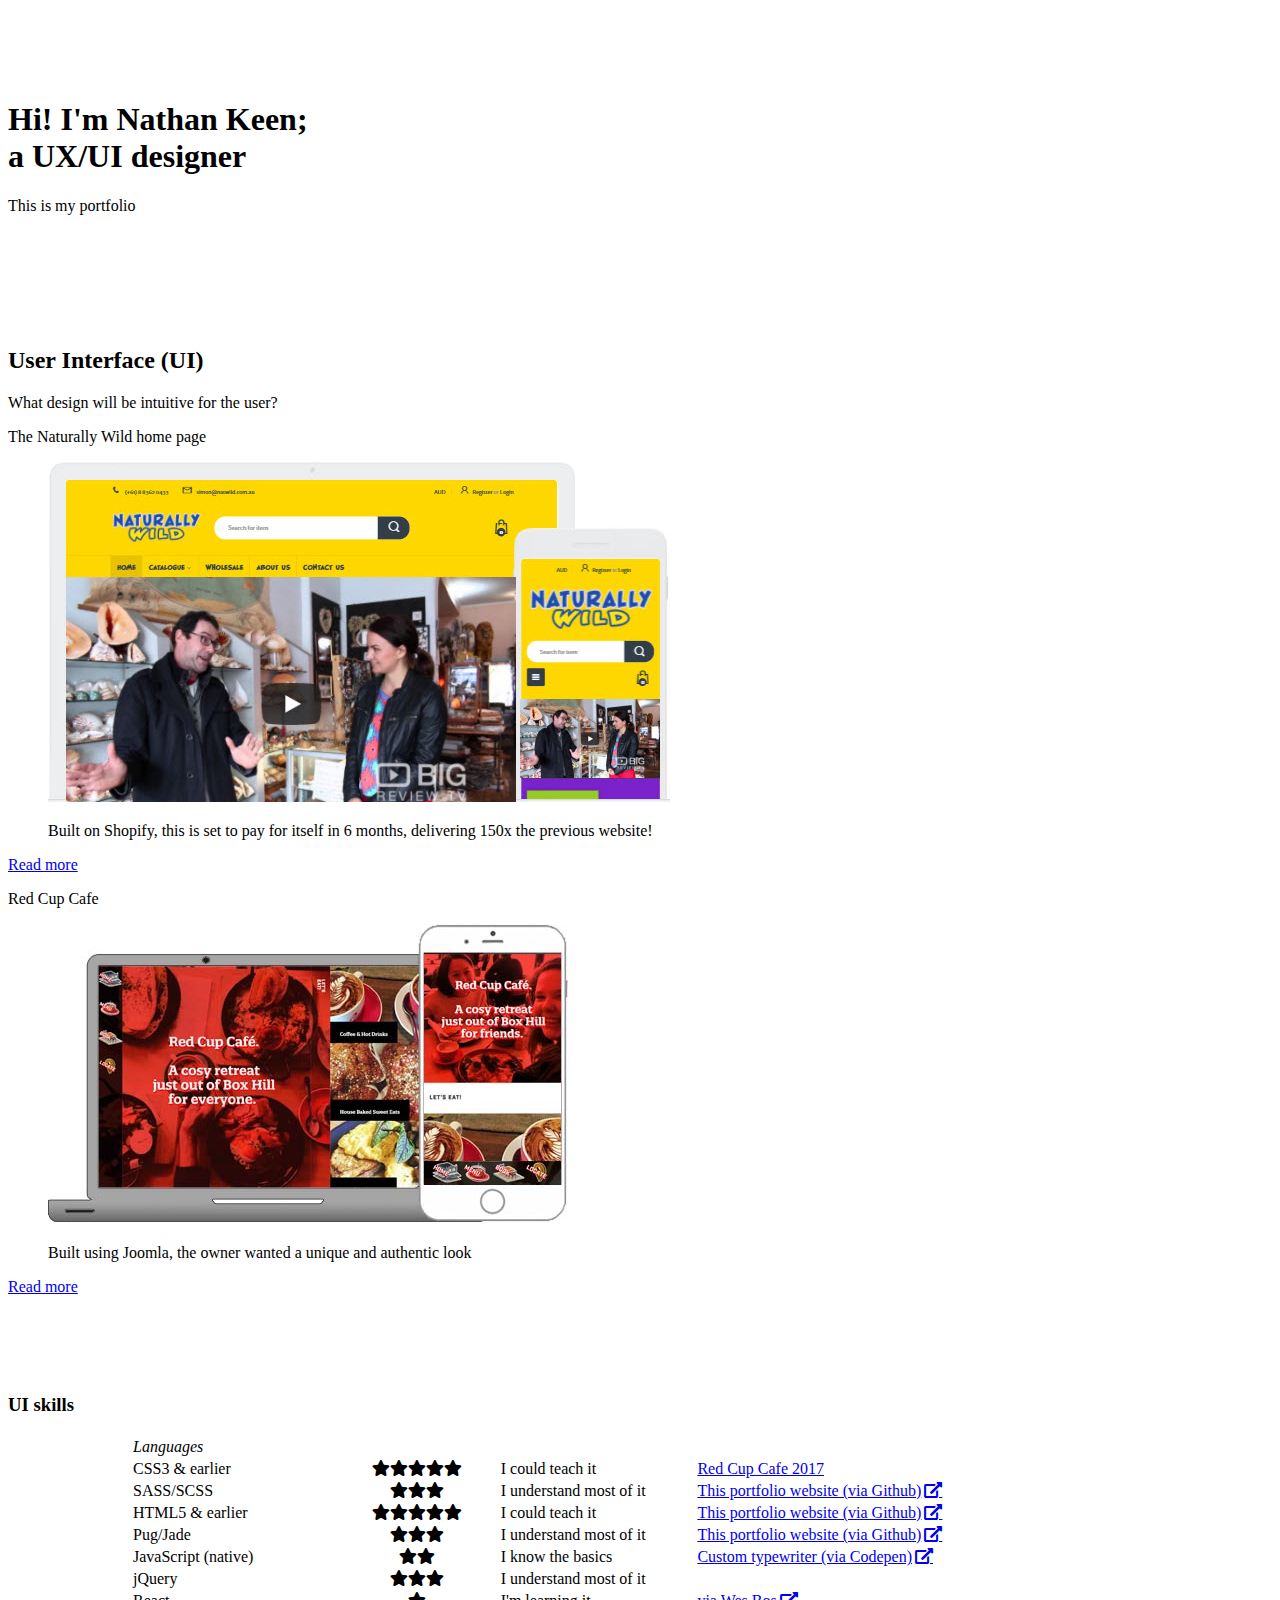
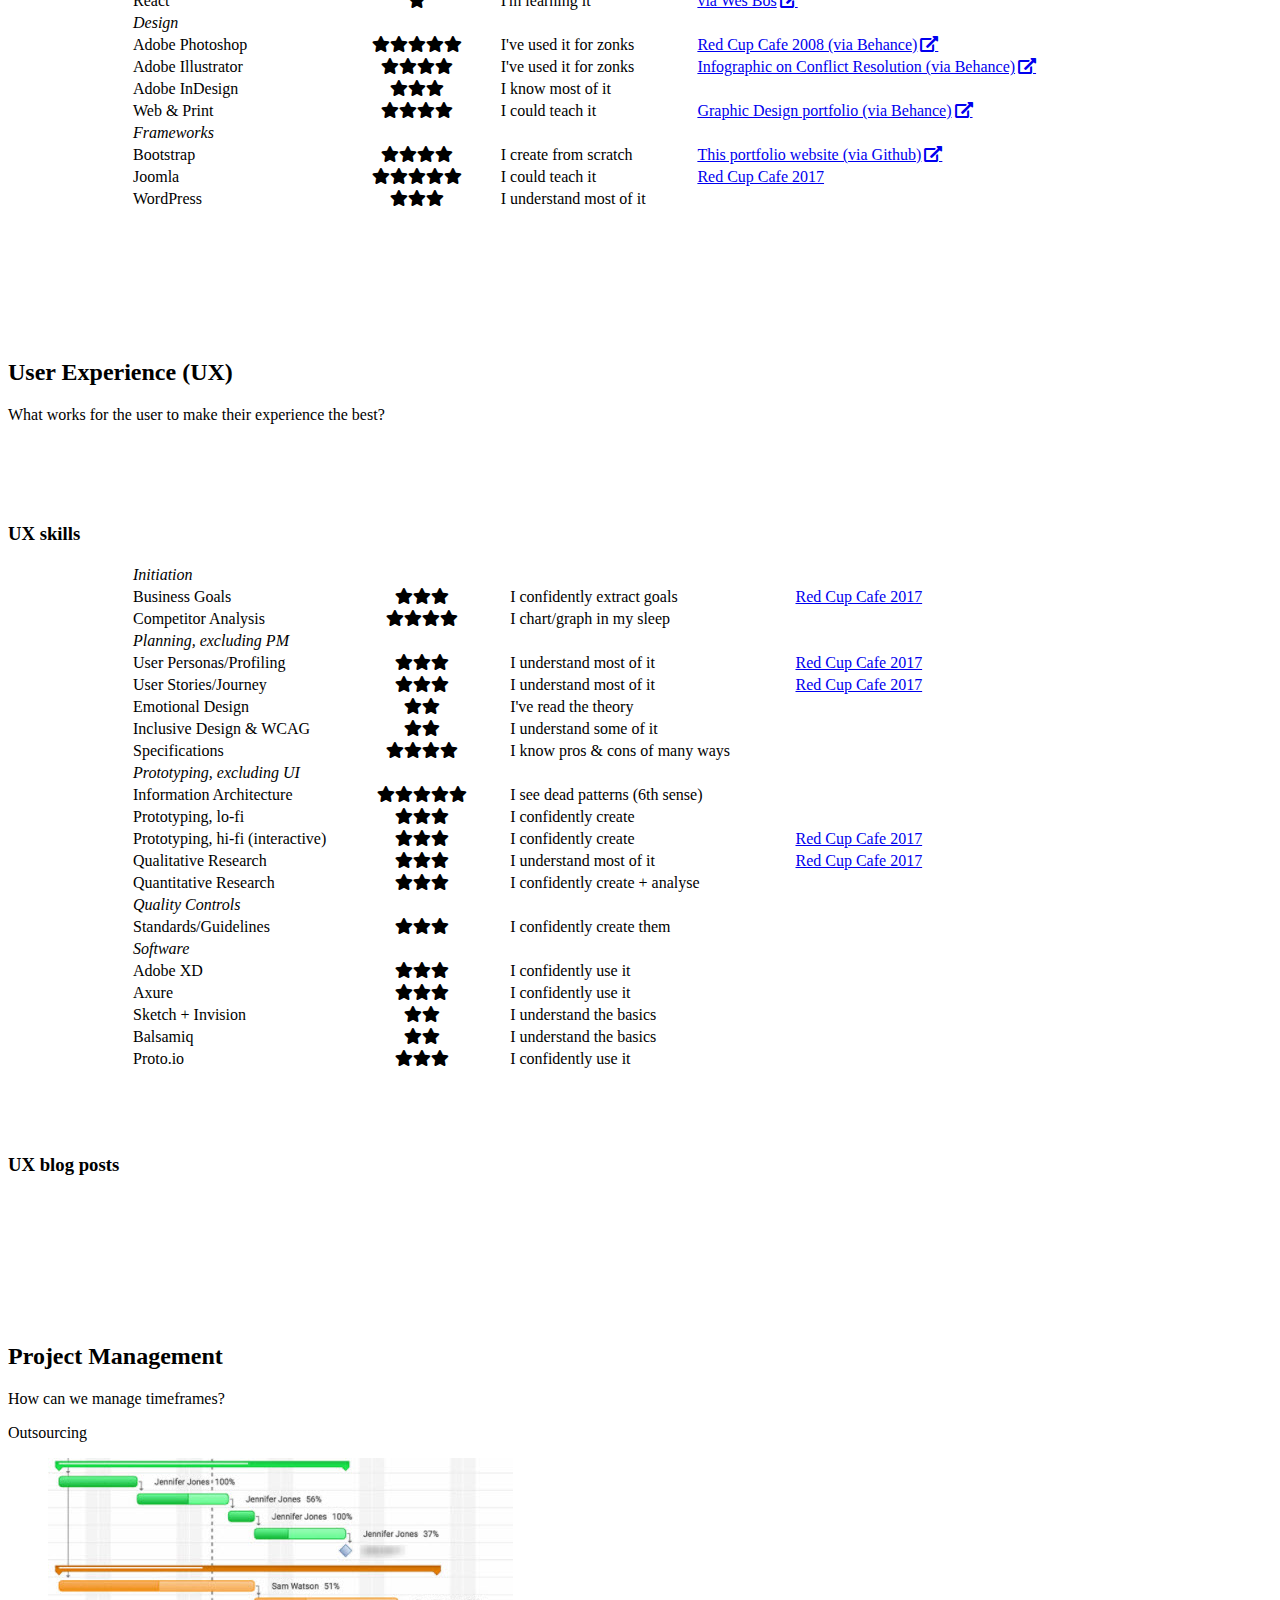
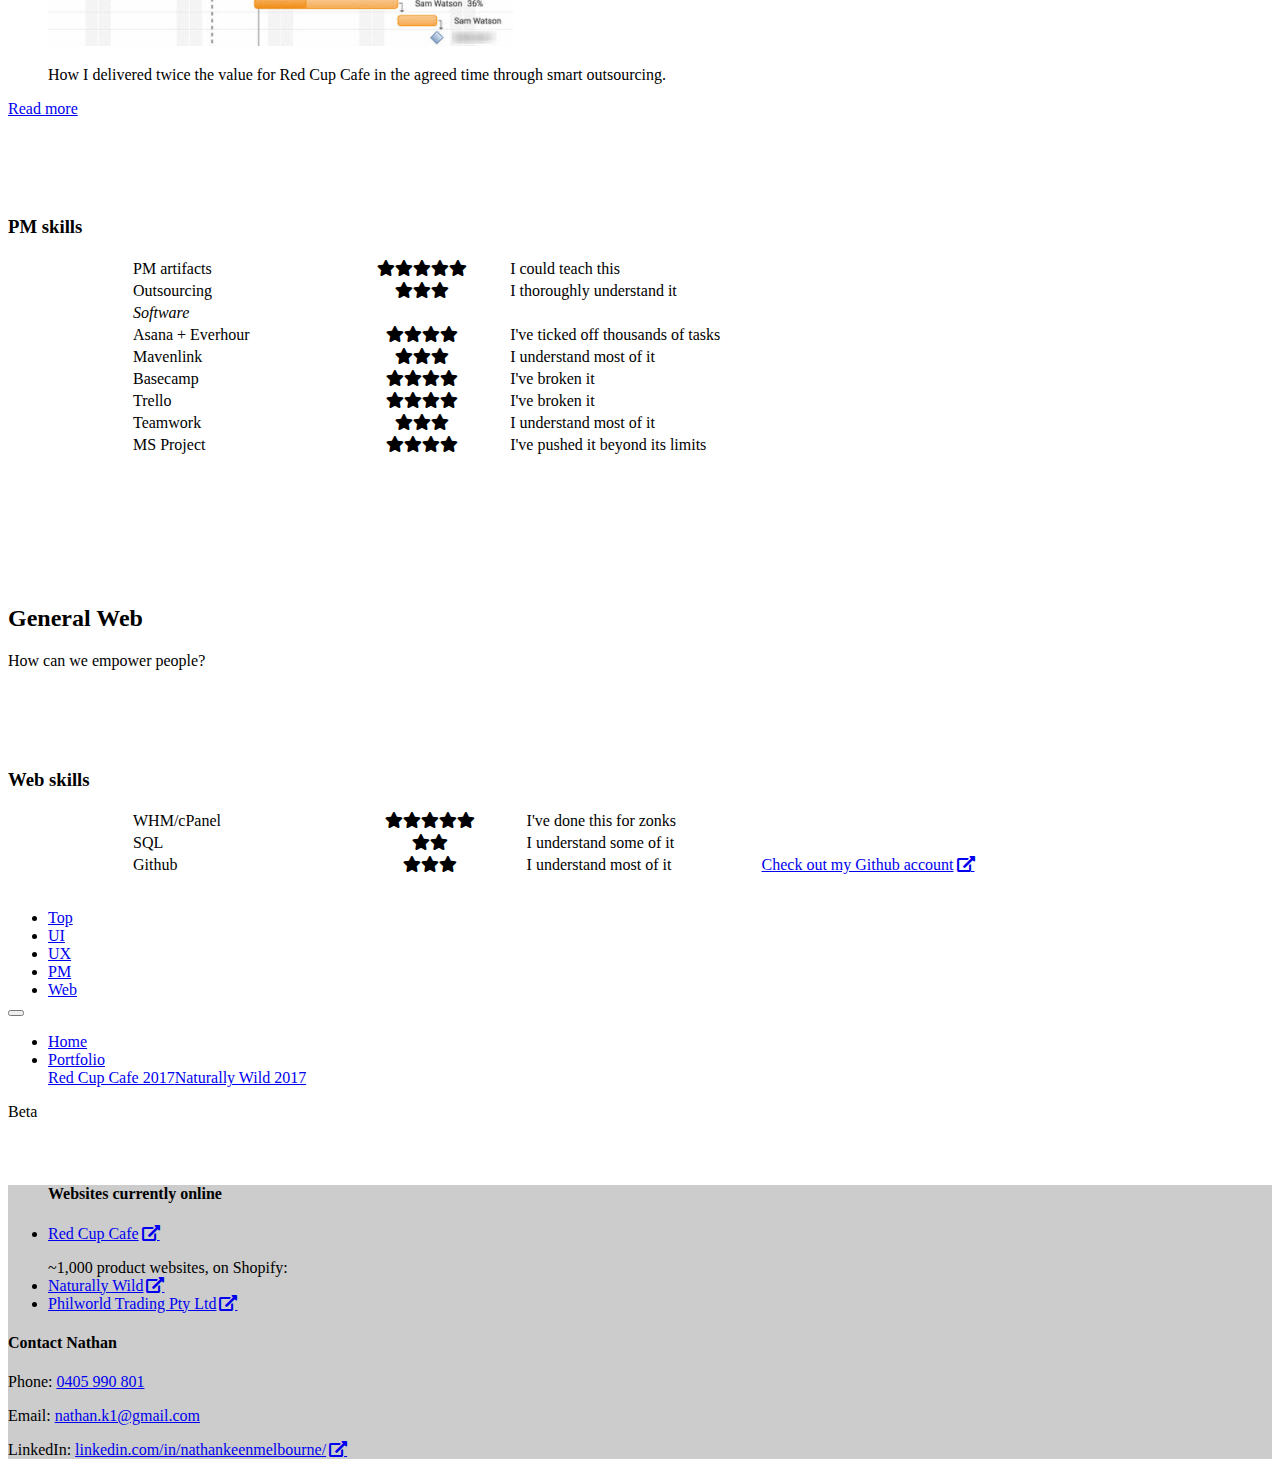
==== index.html @ bec4ed43 "Addition of blog posts" ====
<!DOCTYPE html><html><head><title>Portfolio of Nathan Keen</title><meta charset="utf-8"><meta name="viewport" content="width=device-width, initial-scale=1, shrink-to-fit=no"><link rel="stylesheet" href="https://maxcdn.bootstrapcdn.com/bootstrap/4.0.0-beta.2/css/bootstrap.min.css" integrity="sha384-PsH8R72JQ3SOdhVi3uxftmaW6Vc51MKb0q5P2rRUpPvrszuE4W1povHYgTpBfshb" crossorigin="anonymous"><link rel="stylesheet" href="css/fontawesome.css"><link rel="stylesheet" href="css/layout.css"></head></html><body id="top" data-spy="scroll" data-target="#navbot" data-offset="0"> <div class="container"><header><h1 class="text-center">Hi! I'm Nathan Keen;<br /> a UX/UI designer</h1><p class="text-center">This is my portfolio</p></header><section><h2 class="anchor" id="UI">User Interface (UI)</h2><p class="text-muted">What design will be intuitive for the user?</p><div class="row"><div class="col-md-6"><div class="card"><div class="card-header">The Naturally Wild home page</div><figure><img class="card-img-top" src="images/ux-portfolio/ui-natwild.jpg" alt="Screenshot from natwild.com.au"><div class="card-body"><figcaption><p class="card-text">Built on Shopify, this is set to pay for itself in 6 months, delivering 150x the previous website!</p></figcaption></div></figure><a class="btn btn-primary" href="/portfolio-NatWild2017.html">Read more</a></div></div><div class="col-md-6"><div class="card"><div class="card-header">Red Cup Cafe</div><figure><img class="card-img-top" src="images/ux-portfolio/ui-redcup.jpg" alt="Screenshot from redcup.com.au"><div class="card-body"><figcaption><p class="card-text">Built using Joomla, the owner wanted a unique and authentic look</p></figcaption></div></figure><a class="btn btn-primary" href="/portfolio-RedCupCafe2017.html">Read more</a></div></div></div></section><section><div class="row"><div class="col-12"><h3 class="text-center">UI skills</h3><table class="table table-responsive" id="stars"><tbody><tr><td class="align-middle" colspan="4"><span class="badge badge-primary"><em>Languages</em></span></td></tr><tr><td class="align-middle">CSS3 &amp; earlier</td><td class="align-middle"><span><i class="fas fa-star"></i><i class="fas fa-star"></i><i class="fas fa-star"></i><i class="fas fa-star"></i><i class="fas fa-star"></i></span></td><td class="align-middle"><span class="badge badge-secondary">I could teach it</span></td><td class="align-middle"><a href="/portfolio-RedCupCafe2017.html#Proto">Red Cup Cafe 2017</a></td></tr><tr><td class="align-middle">SASS/SCSS</td><td class="align-middle"><span><i class="fas fa-star"></i><i class="fas fa-star"></i><i class="fas fa-star"></i></span></td><td class="align-middle"><span class="badge badge-secondary">I understand most of it</span></td><td class="align-middle"><a href="https://github.com/nathankeenmelb/nk-portfolio">This portfolio website (via Github)</a></td></tr><tr><td class="align-middle">HTML5 &amp; earlier</td><td class="align-middle"><span><i class="fas fa-star"></i><i class="fas fa-star"></i><i class="fas fa-star"></i><i class="fas fa-star"></i><i class="fas fa-star"></i></span></td><td class="align-middle"><span class="badge badge-secondary">I could teach it</span></td><td class="align-middle"><a href="https://github.com/nathankeenmelb/nk-portfolio">This portfolio website (via Github)</a></td></tr><tr><td class="align-middle">Pug/Jade</td><td class="align-middle"><span><i class="fas fa-star"></i><i class="fas fa-star"></i><i class="fas fa-star"></i></span></td><td class="align-middle"><span class="badge badge-secondary">I understand most of it</span></td><td class="align-middle"><a href="https://github.com/nathankeenmelb/nk-portfolio">This portfolio website (via Github)</a></td></tr><tr><td class="align-middle">JavaScript (native)</td><td class="align-middle"><span><i class="fas fa-star"></i><i class="fas fa-star"></i></span></td><td class="align-middle"><span class="badge badge-secondary">I know the basics</span></td><td class="align-middle"><a href="https://codepen.io/nathankeenmelb/pen/GOQwxb">Custom typewriter (via Codepen)</a></td></tr><tr><td class="align-middle">jQuery</td><td class="align-middle"><span><i class="fas fa-star"></i><i class="fas fa-star"></i><i class="fas fa-star"></i></span></td><td class="align-middle"><span class="badge badge-secondary">I understand most of it</span></td><td class="align-middle"><a href="#"></a></td></tr><tr><td class="align-middle">React</td><td class="align-middle"><span><i class="fas fa-star"></i></span></td><td class="align-middle"><span class="badge badge-secondary">I'm learning it</span></td><td class="align-middle"><a href="https://reactforbeginners.com/">via Wes Bos</a></td></tr><tr><td class="align-middle" colspan="4"><span class="badge badge-primary"><em>Design</em></span></td></tr><tr><td class="align-middle">Adobe Photoshop</td><td class="align-middle"><span><i class="fas fa-star"></i><i class="fas fa-star"></i><i class="fas fa-star"></i><i class="fas fa-star"></i><i class="fas fa-star"></i></span></td><td class="align-middle"><span class="badge badge-secondary">I've used it for zonks</span></td><td class="align-middle"><a href="https://www.behance.net/gallery/40807817/Redcup-Cafe-bespoke-web-design-build">Red Cup Cafe 2008 (via Behance)</a></td></tr><tr><td class="align-middle">Adobe Illustrator</td><td class="align-middle"><span><i class="fas fa-star"></i><i class="fas fa-star"></i><i class="fas fa-star"></i><i class="fas fa-star"></i></span></td><td class="align-middle"><span class="badge badge-secondary">I've used it for zonks</span></td><td class="align-middle"><a href="https://www.behance.net/gallery/41117335/Infographic-Conflict-Resolution">Infographic on Conflict Resolution (via Behance)</a></td></tr><tr><td class="align-middle">Adobe InDesign</td><td class="align-middle"><span><i class="fas fa-star"></i><i class="fas fa-star"></i><i class="fas fa-star"></i></span></td><td class="align-middle"><span class="badge badge-secondary">I know most of it</span></td><td class="align-middle"><a></a></td></tr><tr><td class="align-middle">Web &amp; Print</td><td class="align-middle"><span><i class="fas fa-star"></i><i class="fas fa-star"></i><i class="fas fa-star"></i><i class="fas fa-star"></i></span></td><td class="align-middle"><span class="badge badge-secondary">I could teach it</span></td><td class="align-middle"><a href="https://www.behance.net/nathankeenmelbourne">Graphic Design portfolio (via Behance)</a></td></tr><tr><td class="align-middle" colspan="4"><span class="badge badge-primary"><em>Frameworks</em></span></td></tr><tr><td class="align-middle">Bootstrap</td><td class="align-middle"><span><i class="fas fa-star"></i><i class="fas fa-star"></i><i class="fas fa-star"></i><i class="fas fa-star"></i></span></td><td class="align-middle"><span class="badge badge-secondary">I create from scratch</span></td><td class="align-middle"><a href="https://github.com/nathankeenmelb/nk-portfolio">This portfolio website (via Github)</a></td></tr><tr><td class="align-middle">Joomla</td><td class="align-middle"><span><i class="fas fa-star"></i><i class="fas fa-star"></i><i class="fas fa-star"></i><i class="fas fa-star"></i><i class="fas fa-star"></i></span></td><td class="align-middle"><span class="badge badge-secondary">I could teach it</span></td><td class="align-middle"><a href="/portfolio-RedCupCafe2017.html">Red Cup Cafe 2017</a></td></tr><tr><td class="align-middle">WordPress</td><td class="align-middle"><span><i class="fas fa-star"></i><i class="fas fa-star"></i><i class="fas fa-star"></i></span></td><td class="align-middle"><span class="badge badge-secondary">I understand most of it</span></td><td class="align-middle"><a href="#"></a></td></tr></tbody></table></div></div></section><section><h2 class="anchor" id="UX">User Experience (UX)</h2><p class="text-muted">What works for the user to make their experience the best?</p><div class="row"></div></section><section><div class="row"><div class="col-12"><h3 class="text-center">UX skills</h3><table class="table table-responsive" id="stars"><tbody><tr><td class="align-middle" colspan="4"><span class="badge badge-primary"><em>Initiation</em></span></td></tr><tr><td class="align-middle">Business Goals</td><td class="align-middle"><span><i class="fas fa-star"></i><i class="fas fa-star"></i><i class="fas fa-star"></i></span></td><td class="align-middle"><span class="badge badge-secondary">I confidently extract goals</span></td><td class="align-middle"><a href="/portfolio-RedCupCafe2017.html#Neg">Red Cup Cafe 2017</a></td></tr><tr><td class="align-middle">Competitor Analysis</td><td class="align-middle"><span><i class="fas fa-star"></i><i class="fas fa-star"></i><i class="fas fa-star"></i><i class="fas fa-star"></i></span></td><td class="align-middle"><span class="badge badge-secondary">I chart/graph in my sleep</span></td><td class="align-middle"><a></a></td></tr><tr><td class="align-middle" colspan="4"><span class="badge badge-primary"><em>Planning, excluding PM</em></span></td></tr><tr><td class="align-middle">User Personas/Profiling</td><td class="align-middle"><span><i class="fas fa-star"></i><i class="fas fa-star"></i><i class="fas fa-star"></i></span></td><td class="align-middle"><span class="badge badge-secondary">I understand most of it</span></td><td class="align-middle"><a href="/portfolio-RedCupCafe2017.html#UX">Red Cup Cafe 2017</a></td></tr><tr><td class="align-middle">User Stories/Journey</td><td class="align-middle"><span><i class="fas fa-star"></i><i class="fas fa-star"></i><i class="fas fa-star"></i></span></td><td class="align-middle"><span class="badge badge-secondary">I understand most of it</span></td><td class="align-middle"><a href="/portfolio-RedCupCafe2017.html#UX">Red Cup Cafe 2017</a></td></tr><tr><td class="align-middle">Emotional Design</td><td class="align-middle"><span><i class="fas fa-star"></i><i class="fas fa-star"></i></span></td><td class="align-middle"><span class="badge badge-secondary">I've read the theory</span></td><td class="align-middle"><a></a></td></tr><tr><td class="align-middle">Inclusive Design &amp; WCAG</td><td class="align-middle"><span><i class="fas fa-star"></i><i class="fas fa-star"></i></span></td><td class="align-middle"><span class="badge badge-secondary">I understand some of it</span></td><td class="align-middle"><a href="#"></a></td></tr><tr><td class="align-middle">Specifications</td><td class="align-middle"><span><i class="fas fa-star"></i><i class="fas fa-star"></i><i class="fas fa-star"></i><i class="fas fa-star"></i></span></td><td class="align-middle"><span class="badge badge-secondary">I know pros &amp; cons of many ways</span></td><td class="align-middle"><a></a></td></tr><tr><td class="align-middle" colspan="4"><span class="badge badge-primary"><em>Prototyping, excluding UI</em></span></td></tr><tr><td class="align-middle">Information Architecture</td><td class="align-middle"><span><i class="fas fa-star"></i><i class="fas fa-star"></i><i class="fas fa-star"></i><i class="fas fa-star"></i><i class="fas fa-star"></i></span></td><td class="align-middle"><span class="badge badge-secondary">I see dead patterns (6th sense)</span></td><td class="align-middle"><a></a></td></tr><tr><td class="align-middle">Prototyping, lo-fi</td><td class="align-middle"><span><i class="fas fa-star"></i><i class="fas fa-star"></i><i class="fas fa-star"></i></span></td><td class="align-middle"><span class="badge badge-secondary">I confidently create</span></td><td class="align-middle"><a></a></td></tr><tr><td class="align-middle">Prototyping, hi-fi (interactive)</td><td class="align-middle"><span><i class="fas fa-star"></i><i class="fas fa-star"></i><i class="fas fa-star"></i></span></td><td class="align-middle"><span class="badge badge-secondary">I confidently create</span></td><td class="align-middle"><a href="/portfolio-RedCupCafe2017.html#Proto">Red Cup Cafe 2017</a></td></tr><tr><td class="align-middle">Qualitative Research</td><td class="align-middle"><span><i class="fas fa-star"></i><i class="fas fa-star"></i><i class="fas fa-star"></i></span></td><td class="align-middle"><span class="badge badge-secondary">I understand most of it</span></td><td class="align-middle"><a href="/portfolio-RedCupCafe2017.html#Proto">Red Cup Cafe 2017</a></td></tr><tr><td class="align-middle">Quantitative Research</td><td class="align-middle"><span><i class="fas fa-star"></i><i class="fas fa-star"></i><i class="fas fa-star"></i></span></td><td class="align-middle"><span class="badge badge-secondary">I confidently create + analyse</span></td><td class="align-middle"><a></a></td></tr><tr><td class="align-middle" colspan="4"><span class="badge badge-primary"><em>Quality Controls</em></span></td></tr><tr><td class="align-middle">Standards/Guidelines</td><td class="align-middle"><span><i class="fas fa-star"></i><i class="fas fa-star"></i><i class="fas fa-star"></i></span></td><td class="align-middle"><span class="badge badge-secondary">I confidently create them</span></td><td class="align-middle"><a href="#"></a></td></tr><tr><td class="align-middle" colspan="4"><span class="badge badge-primary"><em>Software</em></span></td></tr><tr><td class="align-middle">Adobe XD</td><td class="align-middle"><span><i class="fas fa-star"></i><i class="fas fa-star"></i><i class="fas fa-star"></i></span></td><td class="align-middle"><span class="badge badge-secondary">I confidently use it</span></td><td class="align-middle"><a href="#"></a></td></tr><tr><td class="align-middle">Axure</td><td class="align-middle"><span><i class="fas fa-star"></i><i class="fas fa-star"></i><i class="fas fa-star"></i></span></td><td class="align-middle"><span class="badge badge-secondary">I confidently use it</span></td><td class="align-middle"><a href="#"></a></td></tr><tr><td class="align-middle">Sketch + Invision</td><td class="align-middle"><span><i class="fas fa-star"></i><i class="fas fa-star"></i></span></td><td class="align-middle"><span class="badge badge-secondary">I understand the basics</span></td><td class="align-middle"><a href="#"></a></td></tr><tr><td class="align-middle">Balsamiq</td><td class="align-middle"><span><i class="fas fa-star"></i><i class="fas fa-star"></i></span></td><td class="align-middle"><span class="badge badge-secondary">I understand the basics</span></td><td class="align-middle"><a href="#"></a></td></tr><tr><td class="align-middle">Proto.io</td><td class="align-middle"><span><i class="fas fa-star"></i><i class="fas fa-star"></i><i class="fas fa-star"></i></span></td><td class="align-middle"><span class="badge badge-secondary">I confidently use it</span></td><td class="align-middle"><a href="#"></a></td></tr></tbody></table></div></div></section><section id="blog"><div class="container"><h3 class="text-center">UX blog posts</h3><div class="section-content" id="blogContent"><div class="row" id="jsonContent"></div></div></div></section><section><h2 class="anchor" id="PM">Project Management</h2><p class="text-muted">How can we manage timeframes?</p><div class="row"><div class="col-md-6"><div class="card"><div class="card-header">Outsourcing</div><figure><img class="card-img-top" src="images/ux-portfolio/pm-parallel.jpg" alt="Gantt chart showing two major pieces in parallel"><div class="card-body"><figcaption><p class="card-text">How I delivered twice the value for Red Cup Cafe in the agreed time through smart outsourcing.</p></figcaption></div></figure><a class="btn btn-primary" href="/portfolio-RedCupCafe2017.html#Proto">Read more</a></div></div></div></section><section><div class="row"><div class="col-12"><h3 class="text-center">PM skills</h3><table class="table table-responsive" id="stars"><tbody><tr><td class="align-middle">PM artifacts</td><td class="align-middle"><span><i class="fas fa-star"></i><i class="fas fa-star"></i><i class="fas fa-star"></i><i class="fas fa-star"></i><i class="fas fa-star"></i></span></td><td class="align-middle"><span class="badge badge-secondary">I could teach this</span></td><td class="align-middle"><a></a></td></tr><tr><td class="align-middle">Outsourcing</td><td class="align-middle"><span><i class="fas fa-star"></i><i class="fas fa-star"></i><i class="fas fa-star"></i></span></td><td class="align-middle"><span class="badge badge-secondary">I thoroughly understand it</span></td><td class="align-middle"><a></a></td></tr><tr><td class="align-middle" colspan="4"><span class="badge badge-primary"><em>Software</em></span></td></tr><tr><td class="align-middle">Asana + Everhour</td><td class="align-middle"><span><i class="fas fa-star"></i><i class="fas fa-star"></i><i class="fas fa-star"></i><i class="fas fa-star"></i></span></td><td class="align-middle"><span class="badge badge-secondary">I've ticked off thousands of tasks</span></td><td class="align-middle"><a></a></td></tr><tr><td class="align-middle">Mavenlink</td><td class="align-middle"><span><i class="fas fa-star"></i><i class="fas fa-star"></i><i class="fas fa-star"></i></span></td><td class="align-middle"><span class="badge badge-secondary">I understand most of it</span></td><td class="align-middle"><a href="#"></a></td></tr><tr><td class="align-middle">Basecamp</td><td class="align-middle"><span><i class="fas fa-star"></i><i class="fas fa-star"></i><i class="fas fa-star"></i><i class="fas fa-star"></i></span></td><td class="align-middle"><span class="badge badge-secondary">I've broken it</span></td><td class="align-middle"><a href="#"></a></td></tr><tr><td class="align-middle">Trello</td><td class="align-middle"><span><i class="fas fa-star"></i><i class="fas fa-star"></i><i class="fas fa-star"></i><i class="fas fa-star"></i></span></td><td class="align-middle"><span class="badge badge-secondary">I've broken it</span></td><td class="align-middle"><a href="#"></a></td></tr><tr><td class="align-middle">Teamwork</td><td class="align-middle"><span><i class="fas fa-star"></i><i class="fas fa-star"></i><i class="fas fa-star"></i></span></td><td class="align-middle"><span class="badge badge-secondary">I understand most of it</span></td><td class="align-middle"><a href="#"></a></td></tr><tr><td class="align-middle">MS Project</td><td class="align-middle"><span><i class="fas fa-star"></i><i class="fas fa-star"></i><i class="fas fa-star"></i><i class="fas fa-star"></i></span></td><td class="align-middle"><span class="badge badge-secondary">I've pushed it beyond its limits</span></td><td class="align-middle"><a></a></td></tr></tbody></table></div></div></section><section><h2 class="anchor" id="Web">General Web</h2><p class="text-muted">How can we empower people?</p><div class="row"></div></section><section><div class="row"><div class="col-12"><h3 class="text-center">Web skills</h3><table class="table table-responsive" id="stars"><tbody><tr><td class="align-middle">WHM/cPanel</td><td class="align-middle"><span><i class="fas fa-star"></i><i class="fas fa-star"></i><i class="fas fa-star"></i><i class="fas fa-star"></i><i class="fas fa-star"></i></span></td><td class="align-middle"><span class="badge badge-secondary">I've done this for zonks</span></td><td class="align-middle"><a href="#"></a></td></tr><tr><td class="align-middle">SQL</td><td class="align-middle"><span><i class="fas fa-star"></i><i class="fas fa-star"></i></span></td><td class="align-middle"><span class="badge badge-secondary">I understand some of it</span></td><td class="align-middle"><a href="#"></a></td></tr><tr><td class="align-middle">Github</td><td class="align-middle"><span><i class="fas fa-star"></i><i class="fas fa-star"></i><i class="fas fa-star"></i></span></td><td class="align-middle"><span class="badge badge-secondary">I understand most of it</span></td><td class="align-middle"><a href="https://github.com/nathankeenmelb/">Check out my Github account</a></td></tr></tbody></table></div></div></section></div><nav class="navbar navbar-expand navbar-dark fixed-bottom bg-dark" id="navbot"><ul class="navbar-nav"><li class="nav-item"><a class="nav-link" href="#top">Top</a></li><li class="nav-item"><a class="nav-link" href="#UI">UI</a></li><li class="nav-item"><a class="nav-link" href="#UX">UX</a></li><li class="nav-item"><a class="nav-link" href="#PM">PM</a></li><li class="nav-item"><a class="nav-link" href="#Web">Web</a></li></ul></nav><nav class="navbar navbar-expand navbar-dark fixed-top bg-dark" id="navtop"><button class="navbar-toggler" type="button" data-toggle="collapse" data-target="#navbarCollapse" aria-controls="navbarCollapse" aria-expanded="false" aria-label="Toggle navigation"><span class="navbar-toggler-icon"></span></button><div class="collapse navbar-collapse" id="navbarCollapse"><ul class="navbar-nav mr-auto"><li class="nav-item"><a class="nav-link" href="/">Home</a></li><li class="nav-item dropdown"><a class="nav-link dropdown-toggle" href="#" id="dropup2" data-toggle="dropdown" aria-haspopup="true" aria-expanded="false">Portfolio</a><div class="dropdown-menu" aria-labelledby="dropup2"><a class="dropdown-item" href="/portfolio-RedCupCafe2017.html">Red Cup Cafe 2017</a><a class="dropdown-item" href="/portfolio-NatWild2017.html">Naturally Wild 2017</a></div></li></ul><span class="badge badge-warning">Beta</span></div></nav><footer style="background-color:#ccc;"><div class="container"><div class="jumbotron"><div class="row"><div class="col-sm-6"><ul class="nav flex-column"><h4>Websites currently online</h4><li class="nav-item"><a class="nav-link" href="http://redcup.com.au">Red Cup Cafe</a></li><p style="margin:1rem 0 0 0;">~1,000 product websites, on Shopify:</p><li class="nav-item"><a class="nav-link" href="https://natwild.com.au">Naturally Wild</a></li><li class="nav-item"><a class="nav-link" href="https://filipinofoodwholesale.com.au">Philworld Trading Pty Ltd</a></li></ul></div><div class="col-sm-6"><h4>Contact Nathan</h4><p>Phone: <a href="tel:+61405990801">0405 990 801</a></p><p>Email: <a href="javascript:location='mailto:\u006e\u0061\u0074\u0068\u0061\u006e\u002e\u006b\u0031\u0040\u0067\u006d\u0061\u0069\u006c\u002e\u0063\u006f\u006d';void 0"><script type="text/javascript">document.write('\u006e\u0061\u0074\u0068\u0061\u006e\u002e\u006b\u0031\u0040\u0067\u006d\u0061\u0069\u006c\u002e\u0063\u006f\u006d')</script></a></p><p>LinkedIn: <a href="https://www.linkedin.com/in/nathankeenmelbourne/">linkedin.com/in/nathankeenmelbourne/</a></p></div></div></div></div></footer><script src="https://ajax.googleapis.com/ajax/libs/jquery/3.2.1/jquery.min.js"></script><script src="https://cdnjs.cloudflare.com/ajax/libs/popper.js/1.12.9/umd/popper.min.js" integrity="sha384-ApNbgh9B+Y1QKtv3Rn7W3mgPxhU9K/ScQsAP7hUibX39j7fakFPskvXusvfa0b4Q" crossorigin="anonymous"></script><script src="https://maxcdn.bootstrapcdn.com/bootstrap/4.0.0-beta.2/js/bootstrap.min.js" integrity="sha384-alpBpkh1PFOepccYVYDB4do5UnbKysX5WZXm3XxPqe5iKTfUKjNkCk9SaVuEZflJ" crossorigin="anonymous"></script><script src="/js/custom.js"></script></body>
---- css/layout.css ----
/* Nav settings  */
body {
  min-height: 75rem;
  padding-top: 4.5rem;
  position: relative; }

/*
@media (max-width: 576px) { //on mobiles, fix nav to bottom
  .fixed-top {
  top: initial;
  bottom: 0;
  }
  body {
  padding-top: 0;
  }
}
*/
section {
  padding: 2em 0; }

.card-header figure {
  margin: 0; }

.card {
  margin: 1rem 0; }

.vertcentre {
  -webkit-box-orient: horizontal;
  -webkit-box-direction: normal;
  -ms-flex-direction: row;
  flex-direction: row;
  -webkit-box-align: center;
  -ms-flex-align: center;
  align-items: center; }

footer {
  margin-top: 4rem; }
  footer .jumbotron {
    margin-bottom: 0;
    background-color: inherit; }

a[href^="http://"]::after, a[href^="https://"]::after {
  font-family: "Font Awesome 5 Free";
  font-weight: 900;
  content: "\f35d";
  margin-left: 3px; }

.anchor {
  padding-top: 4rem; }

.fa-external-link-alt {
  margin-left: 3px; }

img.img-responsive {
  width: 100%; }

/*div.skills {
	margin: 2rem;
}*/
table#stars {
  max-width: 100%;
  margin: 0 auto; }
  table#stars td:nth-child(1) {
    width: 20%;
    min-width: 200px; }
  table#stars td:nth-child(2) {
    min-width: 120px;
    text-align: center; }
  table#stars td:nth-child(3) {
    max-width: 200px; }
  table#stars td:nth-child(4) {
    min-width: 250px;
    white-space: nowrap; }

.table-responsive {
  /* Scrolling shadows by @kizmarh and @leaverou */
  background-image: -webkit-gradient(linear, left top, right top, from(white), to(white)), -webkit-gradient(linear, left top, right top, from(white), to(white)), -webkit-gradient(linear, left top, right top, from(rgba(0, 0, 0, 0.25)), to(rgba(255, 255, 255, 0))), -webkit-gradient(linear, right top, left top, from(rgba(0, 0, 0, 0.25)), to(rgba(255, 255, 255, 0)));
  background-image: -webkit-linear-gradient(left, white, white), -webkit-linear-gradient(left, white, white), -webkit-linear-gradient(left, rgba(0, 0, 0, 0.25), rgba(255, 255, 255, 0)), -webkit-linear-gradient(right, rgba(0, 0, 0, 0.25), rgba(255, 255, 255, 0));
  background-image: -o-linear-gradient(left, white, white), -o-linear-gradient(left, white, white), -o-linear-gradient(left, rgba(0, 0, 0, 0.25), rgba(255, 255, 255, 0)), -o-linear-gradient(right, rgba(0, 0, 0, 0.25), rgba(255, 255, 255, 0));
  background-image: linear-gradient(to right, white, white), linear-gradient(to right, white, white), linear-gradient(to right, rgba(0, 0, 0, 0.25), rgba(255, 255, 255, 0)), linear-gradient(to left, rgba(0, 0, 0, 0.25), rgba(255, 255, 255, 0));
  background-position: left center, right center, left center, right center;
  background-repeat: no-repeat;
  background-color: white;
  background-size: 20px 100%, 20px 100%, 10px 100%, 10px 100%;
  /* Opera doesn't support this in the shorthand */
  background-attachment: local, local, scroll, scroll; }

@media (max-width: 750px) {
  table#stars td:nth-child(3) {
    display: none; } }

.fa-quote-left {
  margin-right: 10px; }

#navbot .navbar-nav {
  margin: 0 auto; }

.post-meta {
  text-transform: uppercase;
  margin-bottom: 18px;
  padding-bottom: 10px;
  font-size: 12px;
  border-bottom: 1px solid #F5F5F5; }
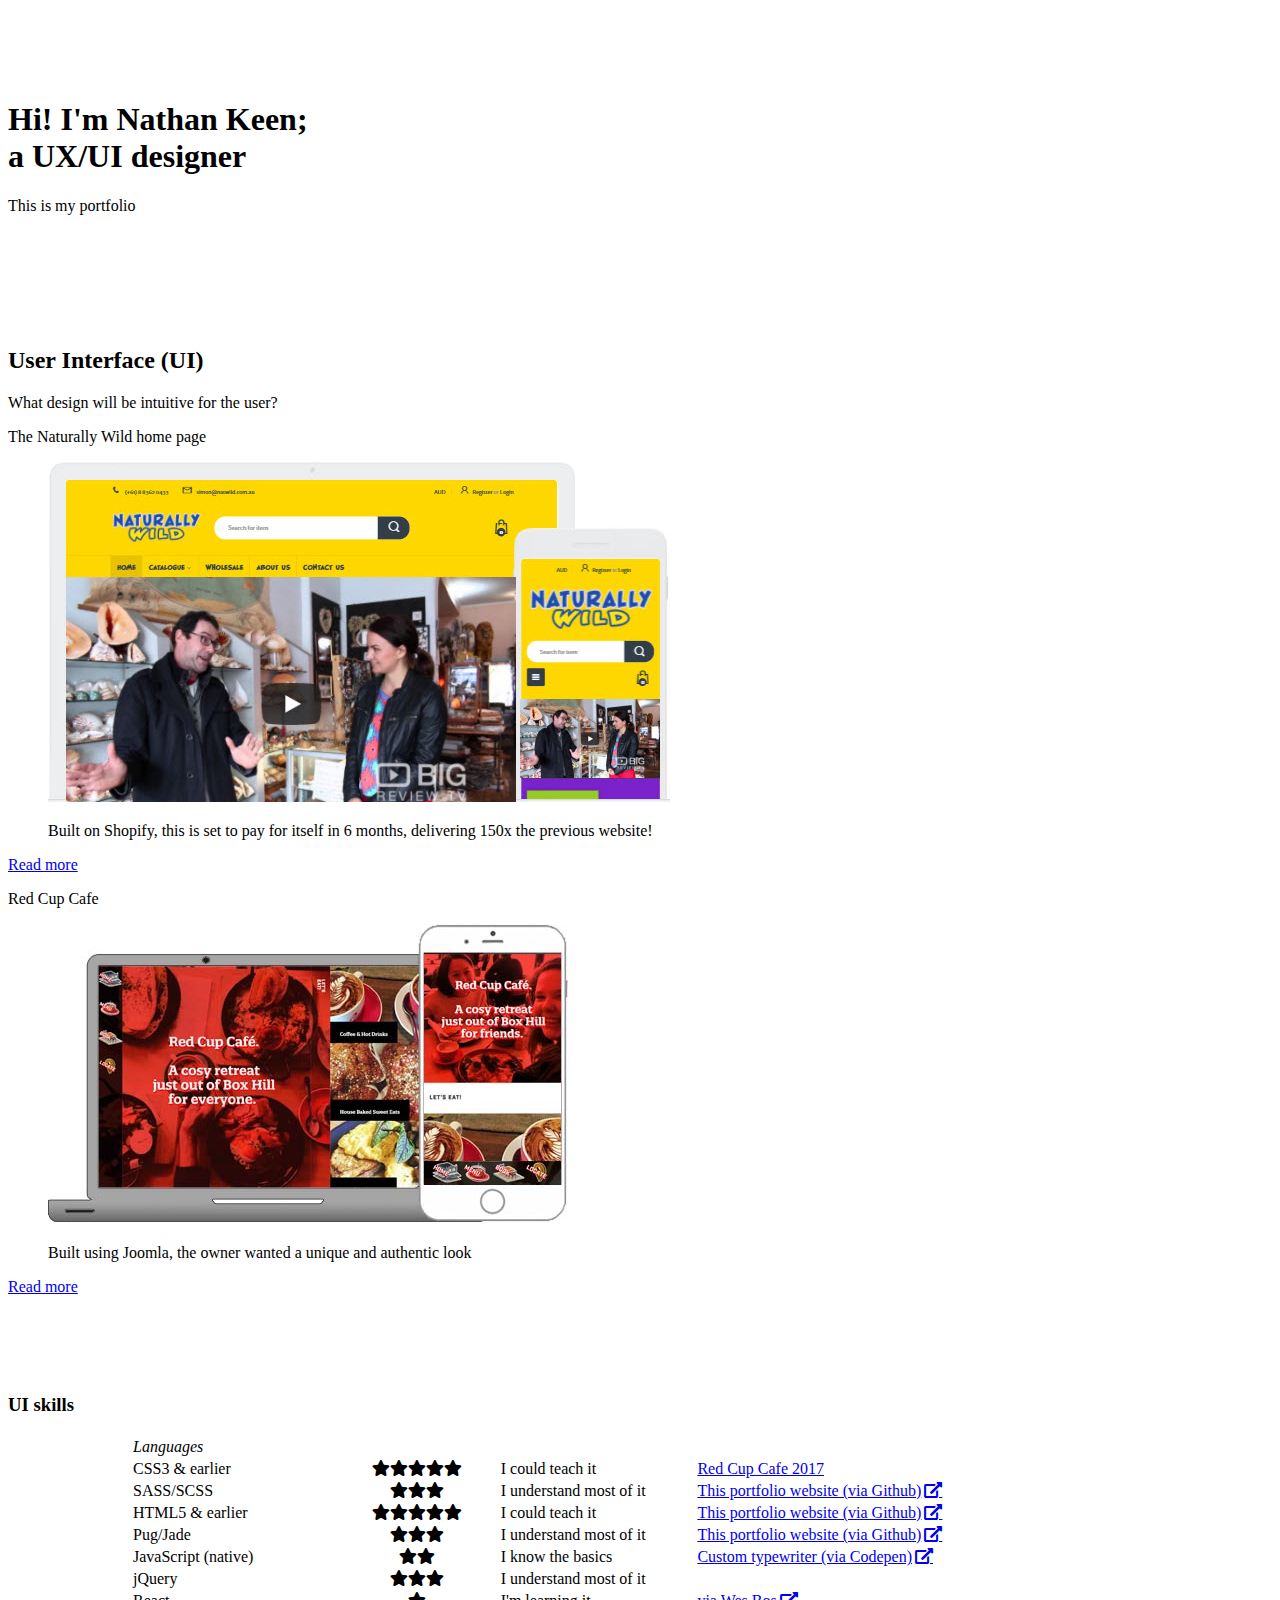
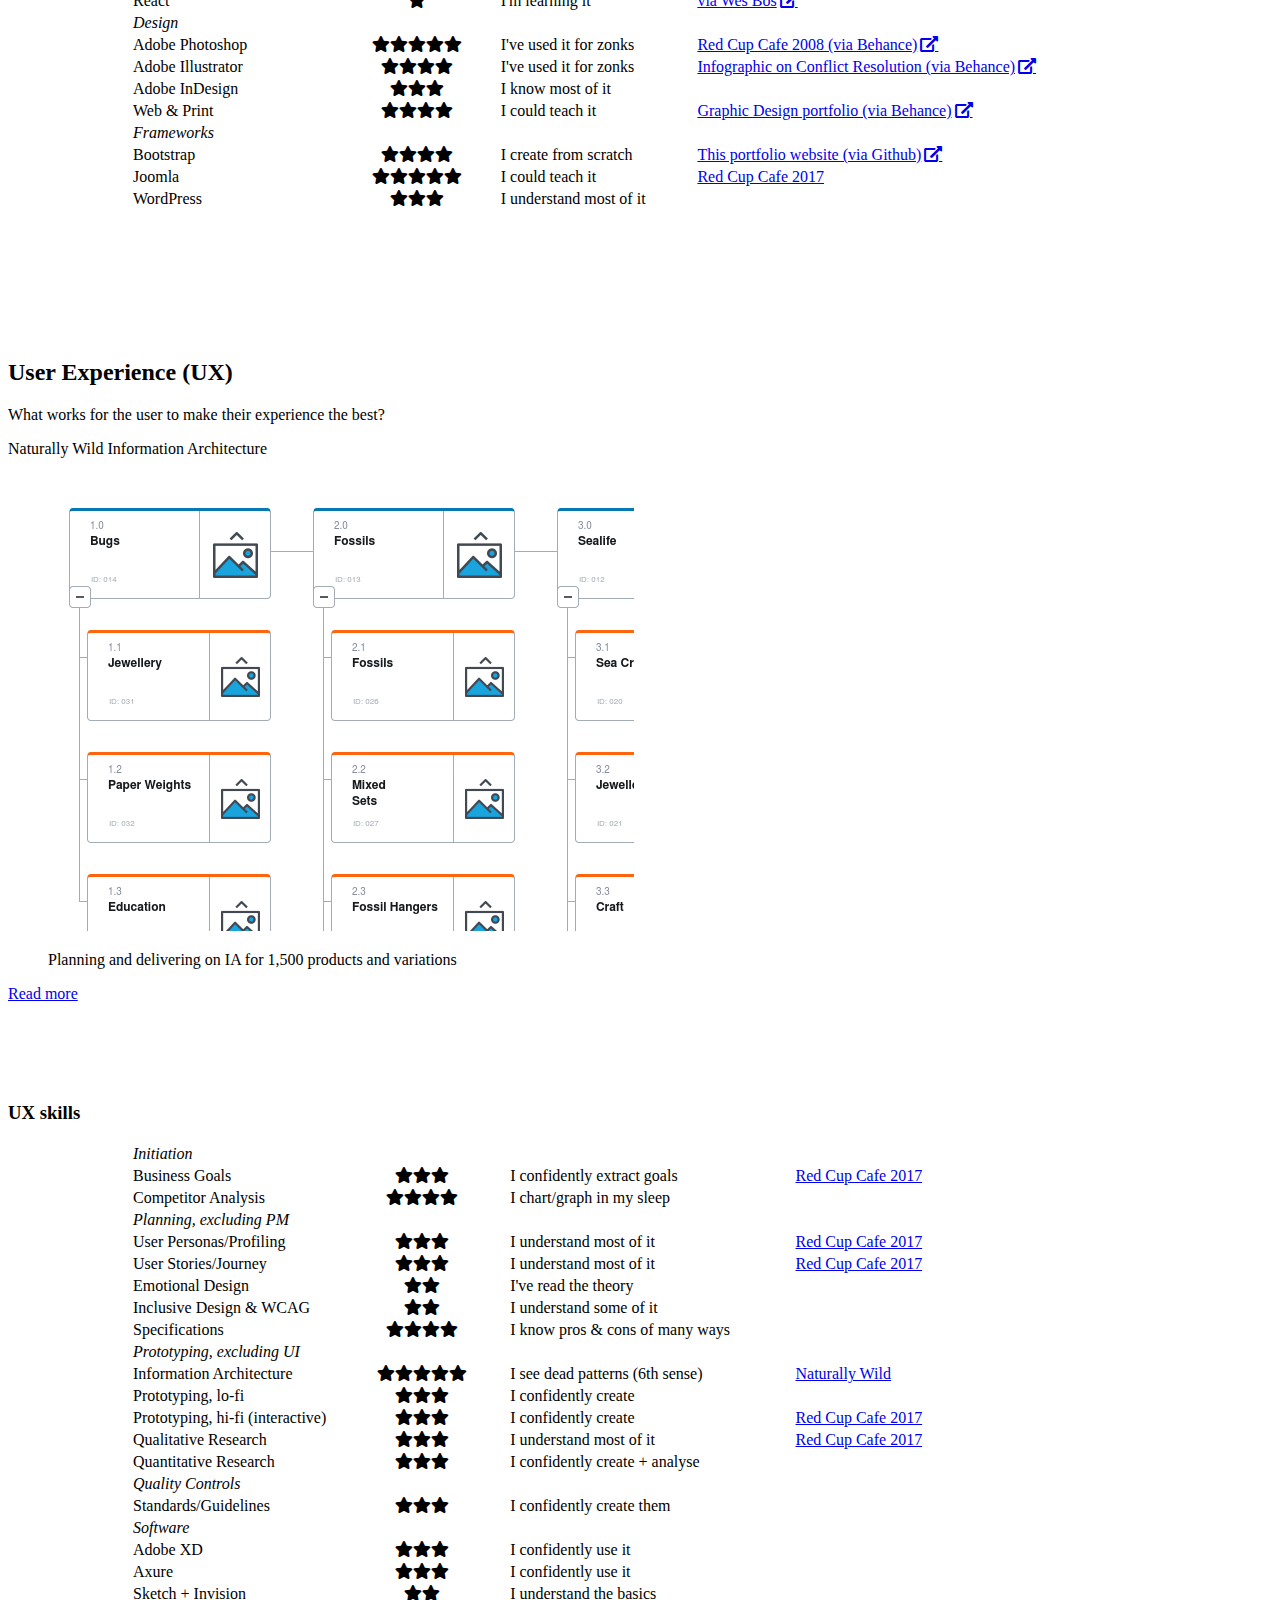
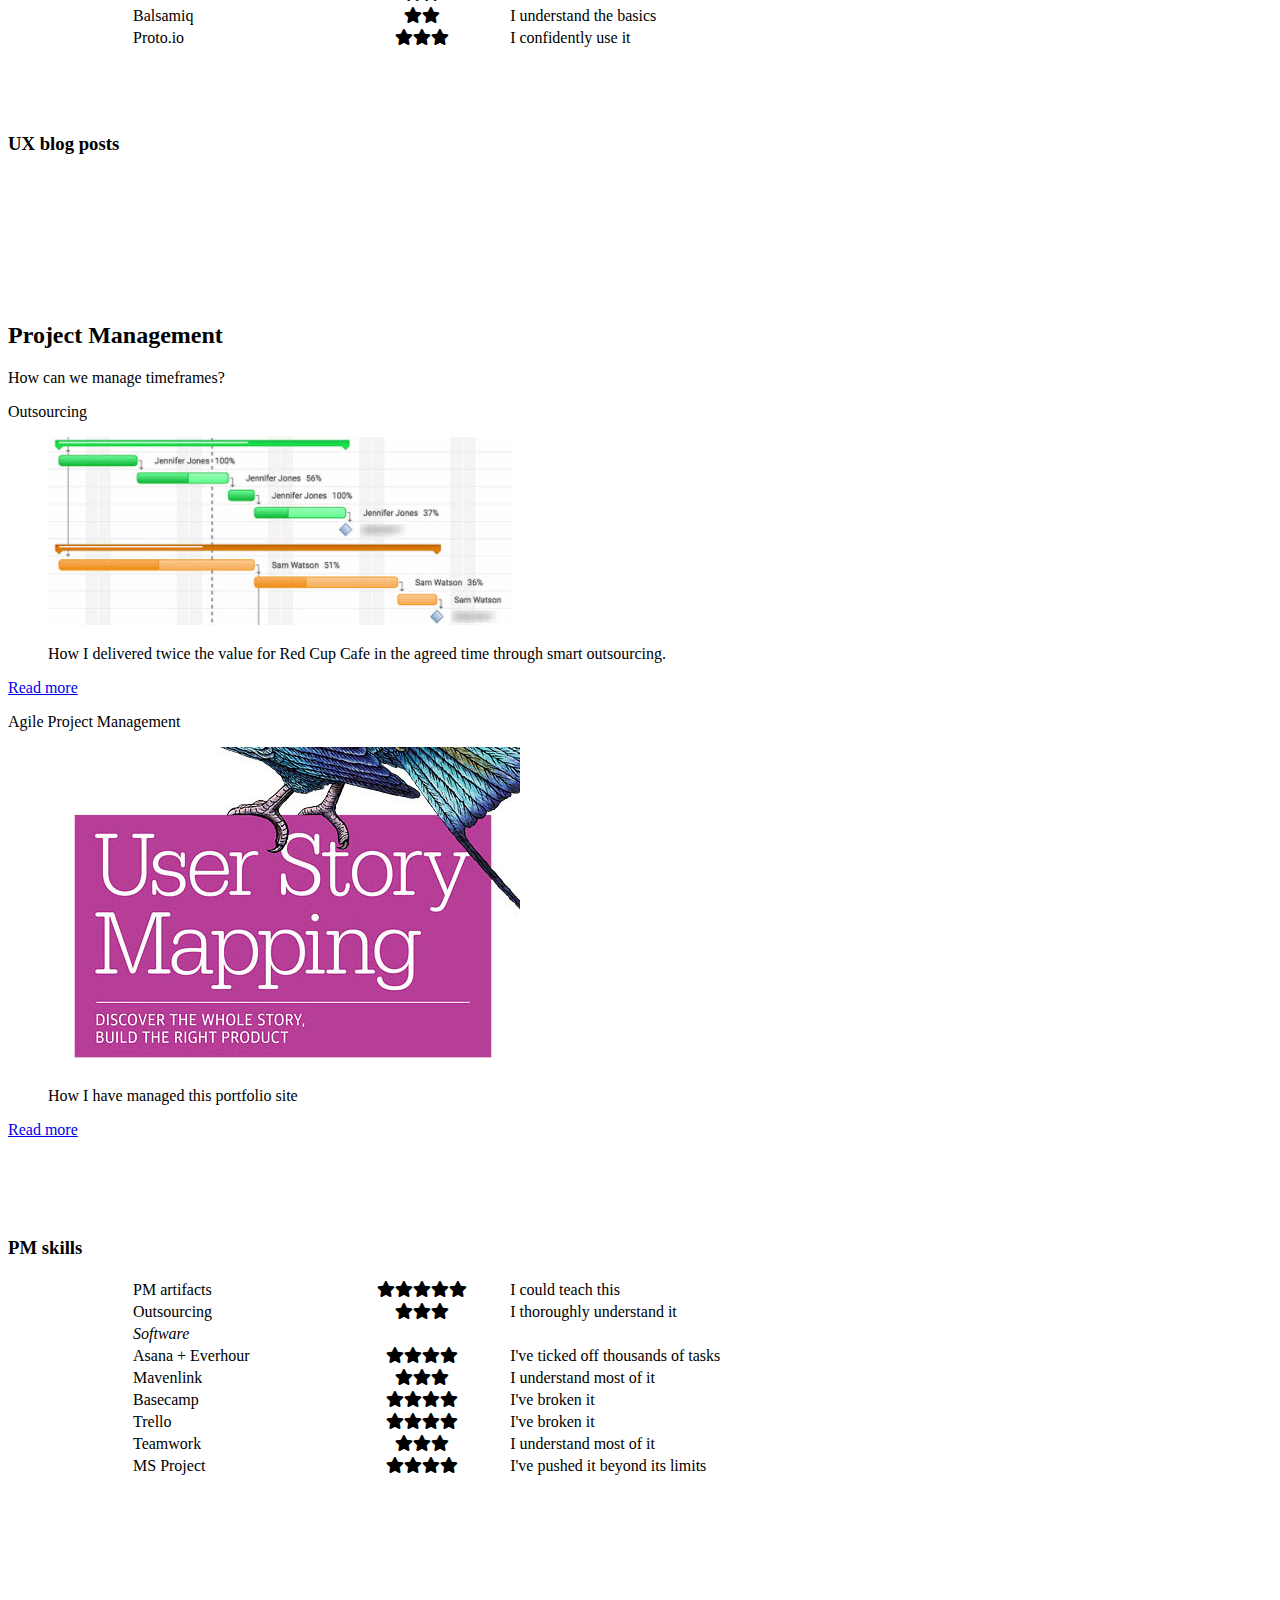
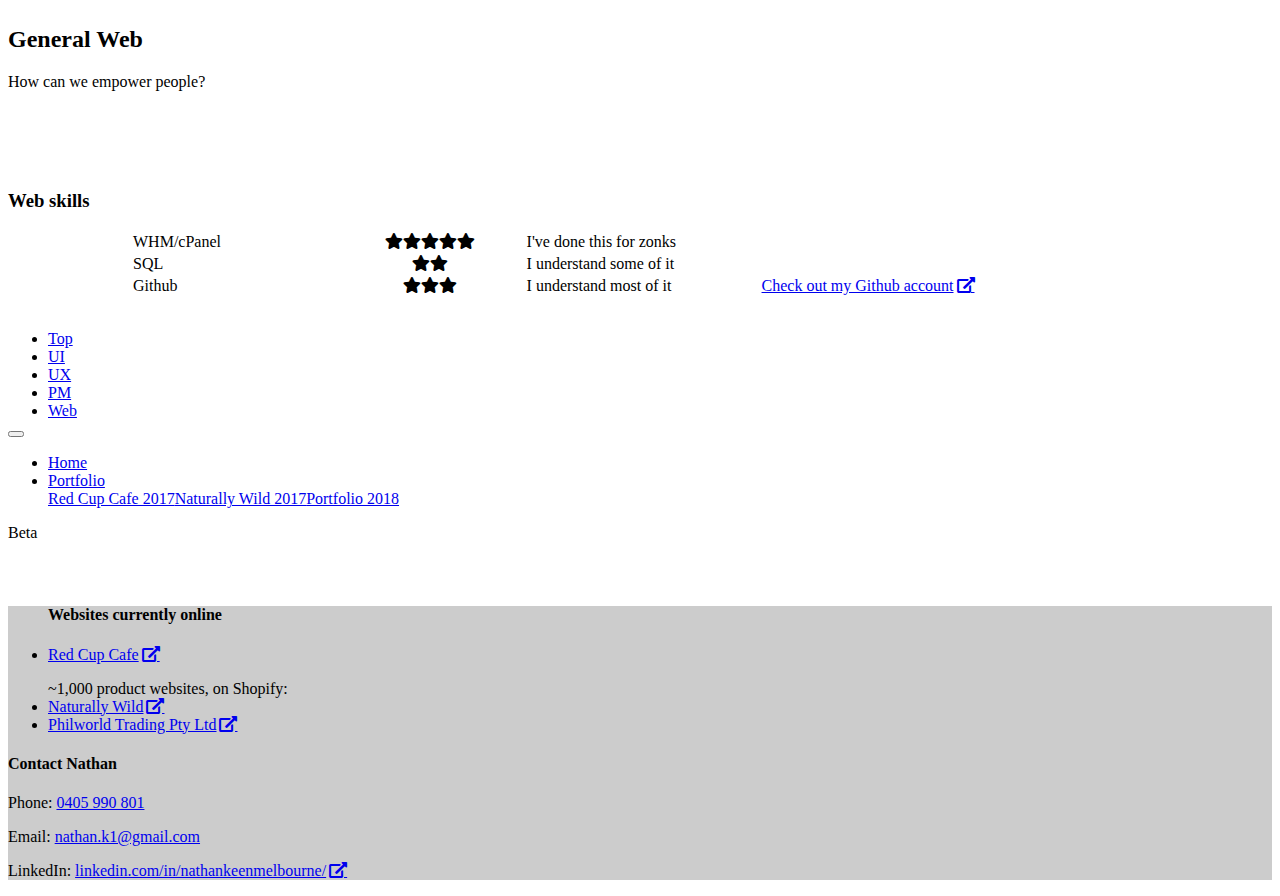
==== commit 8775f70c: "Addition of NatWild & Agile portfolio items" ====
--- a/index.html
+++ b/index.html
@@ -1 +1 @@
-<!DOCTYPE html><html><head><title>Portfolio of Nathan Keen</title><meta charset="utf-8"><meta name="viewport" content="width=device-width, initial-scale=1, shrink-to-fit=no"><link rel="stylesheet" href="https://maxcdn.bootstrapcdn.com/bootstrap/4.0.0-beta.2/css/bootstrap.min.css" integrity="sha384-PsH8R72JQ3SOdhVi3uxftmaW6Vc51MKb0q5P2rRUpPvrszuE4W1povHYgTpBfshb" crossorigin="anonymous"><link rel="stylesheet" href="css/fontawesome.css"><link rel="stylesheet" href="css/layout.css"></head></html><body id="top" data-spy="scroll" data-target="#navbot" data-offset="0"> <div class="container"><header><h1 class="text-center">Hi! I'm Nathan Keen;<br /> a UX/UI designer</h1><p class="text-center">This is my portfolio</p></header><section><h2 class="anchor" id="UI">User Interface (UI)</h2><p class="text-muted">What design will be intuitive for the user?</p><div class="row"><div class="col-md-6"><div class="card"><div class="card-header">The Naturally Wild home page</div><figure><img class="card-img-top" src="images/ux-portfolio/ui-natwild.jpg" alt="Screenshot from natwild.com.au"><div class="card-body"><figcaption><p class="card-text">Built on Shopify, this is set to pay for itself in 6 months, delivering 150x the previous website!</p></figcaption></div></figure><a class="btn btn-primary" href="/portfolio-NatWild2017.html">Read more</a></div></div><div class="col-md-6"><div class="card"><div class="card-header">Red Cup Cafe</div><figure><img class="card-img-top" src="images/ux-portfolio/ui-redcup.jpg" alt="Screenshot from redcup.com.au"><div class="card-body"><figcaption><p class="card-text">Built using Joomla, the owner wanted a unique and authentic look</p></figcaption></div></figure><a class="btn btn-primary" href="/portfolio-RedCupCafe2017.html">Read more</a></div></div></div></section><section><div class="row"><div class="col-12"><h3 class="text-center">UI skills</h3><table class="table table-responsive" id="stars"><tbody><tr><td class="align-middle" colspan="4"><span class="badge badge-primary"><em>Languages</em></span></td></tr><tr><td class="align-middle">CSS3 &amp; earlier</td><td class="align-middle"><span><i class="fas fa-star"></i><i class="fas fa-star"></i><i class="fas fa-star"></i><i class="fas fa-star"></i><i class="fas fa-star"></i></span></td><td class="align-middle"><span class="badge badge-secondary">I could teach it</span></td><td class="align-middle"><a href="/portfolio-RedCupCafe2017.html#Proto">Red Cup Cafe 2017</a></td></tr><tr><td class="align-middle">SASS/SCSS</td><td class="align-middle"><span><i class="fas fa-star"></i><i class="fas fa-star"></i><i class="fas fa-star"></i></span></td><td class="align-middle"><span class="badge badge-secondary">I understand most of it</span></td><td class="align-middle"><a href="https://github.com/nathankeenmelb/nk-portfolio">This portfolio website (via Github)</a></td></tr><tr><td class="align-middle">HTML5 &amp; earlier</td><td class="align-middle"><span><i class="fas fa-star"></i><i class="fas fa-star"></i><i class="fas fa-star"></i><i class="fas fa-star"></i><i class="fas fa-star"></i></span></td><td class="align-middle"><span class="badge badge-secondary">I could teach it</span></td><td class="align-middle"><a href="https://github.com/nathankeenmelb/nk-portfolio">This portfolio website (via Github)</a></td></tr><tr><td class="align-middle">Pug/Jade</td><td class="align-middle"><span><i class="fas fa-star"></i><i class="fas fa-star"></i><i class="fas fa-star"></i></span></td><td class="align-middle"><span class="badge badge-secondary">I understand most of it</span></td><td class="align-middle"><a href="https://github.com/nathankeenmelb/nk-portfolio">This portfolio website (via Github)</a></td></tr><tr><td class="align-middle">JavaScript (native)</td><td class="align-middle"><span><i class="fas fa-star"></i><i class="fas fa-star"></i></span></td><td class="align-middle"><span class="badge badge-secondary">I know the basics</span></td><td class="align-middle"><a href="https://codepen.io/nathankeenmelb/pen/GOQwxb">Custom typewriter (via Codepen)</a></td></tr><tr><td class="align-middle">jQuery</td><td class="align-middle"><span><i class="fas fa-star"></i><i class="fas fa-star"></i><i class="fas fa-star"></i></span></td><td class="align-middle"><span class="badge badge-secondary">I understand most of it</span></td><td class="align-middle"><a href="#"></a></td></tr><tr><td class="align-middle">React</td><td class="align-middle"><span><i class="fas fa-star"></i></span></td><td class="align-middle"><span class="badge badge-secondary">I'm learning it</span></td><td class="align-middle"><a href="https://reactforbeginners.com/">via Wes Bos</a></td></tr><tr><td class="align-middle" colspan="4"><span class="badge badge-primary"><em>Design</em></span></td></tr><tr><td class="align-middle">Adobe Photoshop</td><td class="align-middle"><span><i class="fas fa-star"></i><i class="fas fa-star"></i><i class="fas fa-star"></i><i class="fas fa-star"></i><i class="fas fa-star"></i></span></td><td class="align-middle"><span class="badge badge-secondary">I've used it for zonks</span></td><td class="align-middle"><a href="https://www.behance.net/gallery/40807817/Redcup-Cafe-bespoke-web-design-build">Red Cup Cafe 2008 (via Behance)</a></td></tr><tr><td class="align-middle">Adobe Illustrator</td><td class="align-middle"><span><i class="fas fa-star"></i><i class="fas fa-star"></i><i class="fas fa-star"></i><i class="fas fa-star"></i></span></td><td class="align-middle"><span class="badge badge-secondary">I've used it for zonks</span></td><td class="align-middle"><a href="https://www.behance.net/gallery/41117335/Infographic-Conflict-Resolution">Infographic on Conflict Resolution (via Behance)</a></td></tr><tr><td class="align-middle">Adobe InDesign</td><td class="align-middle"><span><i class="fas fa-star"></i><i class="fas fa-star"></i><i class="fas fa-star"></i></span></td><td class="align-middle"><span class="badge badge-secondary">I know most of it</span></td><td class="align-middle"><a></a></td></tr><tr><td class="align-middle">Web &amp; Print</td><td class="align-middle"><span><i class="fas fa-star"></i><i class="fas fa-star"></i><i class="fas fa-star"></i><i class="fas fa-star"></i></span></td><td class="align-middle"><span class="badge badge-secondary">I could teach it</span></td><td class="align-middle"><a href="https://www.behance.net/nathankeenmelbourne">Graphic Design portfolio (via Behance)</a></td></tr><tr><td class="align-middle" colspan="4"><span class="badge badge-primary"><em>Frameworks</em></span></td></tr><tr><td class="align-middle">Bootstrap</td><td class="align-middle"><span><i class="fas fa-star"></i><i class="fas fa-star"></i><i class="fas fa-star"></i><i class="fas fa-star"></i></span></td><td class="align-middle"><span class="badge badge-secondary">I create from scratch</span></td><td class="align-middle"><a href="https://github.com/nathankeenmelb/nk-portfolio">This portfolio website (via Github)</a></td></tr><tr><td class="align-middle">Joomla</td><td class="align-middle"><span><i class="fas fa-star"></i><i class="fas fa-star"></i><i class="fas fa-star"></i><i class="fas fa-star"></i><i class="fas fa-star"></i></span></td><td class="align-middle"><span class="badge badge-secondary">I could teach it</span></td><td class="align-middle"><a href="/portfolio-RedCupCafe2017.html">Red Cup Cafe 2017</a></td></tr><tr><td class="align-middle">WordPress</td><td class="align-middle"><span><i class="fas fa-star"></i><i class="fas fa-star"></i><i class="fas fa-star"></i></span></td><td class="align-middle"><span class="badge badge-secondary">I understand most of it</span></td><td class="align-middle"><a href="#"></a></td></tr></tbody></table></div></div></section><section><h2 class="anchor" id="UX">User Experience (UX)</h2><p class="text-muted">What works for the user to make their experience the best?</p><div class="row"></div></section><section><div class="row"><div class="col-12"><h3 class="text-center">UX skills</h3><table class="table table-responsive" id="stars"><tbody><tr><td class="align-middle" colspan="4"><span class="badge badge-primary"><em>Initiation</em></span></td></tr><tr><td class="align-middle">Business Goals</td><td class="align-middle"><span><i class="fas fa-star"></i><i class="fas fa-star"></i><i class="fas fa-star"></i></span></td><td class="align-middle"><span class="badge badge-secondary">I confidently extract goals</span></td><td class="align-middle"><a href="/portfolio-RedCupCafe2017.html#Neg">Red Cup Cafe 2017</a></td></tr><tr><td class="align-middle">Competitor Analysis</td><td class="align-middle"><span><i class="fas fa-star"></i><i class="fas fa-star"></i><i class="fas fa-star"></i><i class="fas fa-star"></i></span></td><td class="align-middle"><span class="badge badge-secondary">I chart/graph in my sleep</span></td><td class="align-middle"><a></a></td></tr><tr><td class="align-middle" colspan="4"><span class="badge badge-primary"><em>Planning, excluding PM</em></span></td></tr><tr><td class="align-middle">User Personas/Profiling</td><td class="align-middle"><span><i class="fas fa-star"></i><i class="fas fa-star"></i><i class="fas fa-star"></i></span></td><td class="align-middle"><span class="badge badge-secondary">I understand most of it</span></td><td class="align-middle"><a href="/portfolio-RedCupCafe2017.html#UX">Red Cup Cafe 2017</a></td></tr><tr><td class="align-middle">User Stories/Journey</td><td class="align-middle"><span><i class="fas fa-star"></i><i class="fas fa-star"></i><i class="fas fa-star"></i></span></td><td class="align-middle"><span class="badge badge-secondary">I understand most of it</span></td><td class="align-middle"><a href="/portfolio-RedCupCafe2017.html#UX">Red Cup Cafe 2017</a></td></tr><tr><td class="align-middle">Emotional Design</td><td class="align-middle"><span><i class="fas fa-star"></i><i class="fas fa-star"></i></span></td><td class="align-middle"><span class="badge badge-secondary">I've read the theory</span></td><td class="align-middle"><a></a></td></tr><tr><td class="align-middle">Inclusive Design &amp; WCAG</td><td class="align-middle"><span><i class="fas fa-star"></i><i class="fas fa-star"></i></span></td><td class="align-middle"><span class="badge badge-secondary">I understand some of it</span></td><td class="align-middle"><a href="#"></a></td></tr><tr><td class="align-middle">Specifications</td><td class="align-middle"><span><i class="fas fa-star"></i><i class="fas fa-star"></i><i class="fas fa-star"></i><i class="fas fa-star"></i></span></td><td class="align-middle"><span class="badge badge-secondary">I know pros &amp; cons of many ways</span></td><td class="align-middle"><a></a></td></tr><tr><td class="align-middle" colspan="4"><span class="badge badge-primary"><em>Prototyping, excluding UI</em></span></td></tr><tr><td class="align-middle">Information Architecture</td><td class="align-middle"><span><i class="fas fa-star"></i><i class="fas fa-star"></i><i class="fas fa-star"></i><i class="fas fa-star"></i><i class="fas fa-star"></i></span></td><td class="align-middle"><span class="badge badge-secondary">I see dead patterns (6th sense)</span></td><td class="align-middle"><a></a></td></tr><tr><td class="align-middle">Prototyping, lo-fi</td><td class="align-middle"><span><i class="fas fa-star"></i><i class="fas fa-star"></i><i class="fas fa-star"></i></span></td><td class="align-middle"><span class="badge badge-secondary">I confidently create</span></td><td class="align-middle"><a></a></td></tr><tr><td class="align-middle">Prototyping, hi-fi (interactive)</td><td class="align-middle"><span><i class="fas fa-star"></i><i class="fas fa-star"></i><i class="fas fa-star"></i></span></td><td class="align-middle"><span class="badge badge-secondary">I confidently create</span></td><td class="align-middle"><a href="/portfolio-RedCupCafe2017.html#Proto">Red Cup Cafe 2017</a></td></tr><tr><td class="align-middle">Qualitative Research</td><td class="align-middle"><span><i class="fas fa-star"></i><i class="fas fa-star"></i><i class="fas fa-star"></i></span></td><td class="align-middle"><span class="badge badge-secondary">I understand most of it</span></td><td class="align-middle"><a href="/portfolio-RedCupCafe2017.html#Proto">Red Cup Cafe 2017</a></td></tr><tr><td class="align-middle">Quantitative Research</td><td class="align-middle"><span><i class="fas fa-star"></i><i class="fas fa-star"></i><i class="fas fa-star"></i></span></td><td class="align-middle"><span class="badge badge-secondary">I confidently create + analyse</span></td><td class="align-middle"><a></a></td></tr><tr><td class="align-middle" colspan="4"><span class="badge badge-primary"><em>Quality Controls</em></span></td></tr><tr><td class="align-middle">Standards/Guidelines</td><td class="align-middle"><span><i class="fas fa-star"></i><i class="fas fa-star"></i><i class="fas fa-star"></i></span></td><td class="align-middle"><span class="badge badge-secondary">I confidently create them</span></td><td class="align-middle"><a href="#"></a></td></tr><tr><td class="align-middle" colspan="4"><span class="badge badge-primary"><em>Software</em></span></td></tr><tr><td class="align-middle">Adobe XD</td><td class="align-middle"><span><i class="fas fa-star"></i><i class="fas fa-star"></i><i class="fas fa-star"></i></span></td><td class="align-middle"><span class="badge badge-secondary">I confidently use it</span></td><td class="align-middle"><a href="#"></a></td></tr><tr><td class="align-middle">Axure</td><td class="align-middle"><span><i class="fas fa-star"></i><i class="fas fa-star"></i><i class="fas fa-star"></i></span></td><td class="align-middle"><span class="badge badge-secondary">I confidently use it</span></td><td class="align-middle"><a href="#"></a></td></tr><tr><td class="align-middle">Sketch + Invision</td><td class="align-middle"><span><i class="fas fa-star"></i><i class="fas fa-star"></i></span></td><td class="align-middle"><span class="badge badge-secondary">I understand the basics</span></td><td class="align-middle"><a href="#"></a></td></tr><tr><td class="align-middle">Balsamiq</td><td class="align-middle"><span><i class="fas fa-star"></i><i class="fas fa-star"></i></span></td><td class="align-middle"><span class="badge badge-secondary">I understand the basics</span></td><td class="align-middle"><a href="#"></a></td></tr><tr><td class="align-middle">Proto.io</td><td class="align-middle"><span><i class="fas fa-star"></i><i class="fas fa-star"></i><i class="fas fa-star"></i></span></td><td class="align-middle"><span class="badge badge-secondary">I confidently use it</span></td><td class="align-middle"><a href="#"></a></td></tr></tbody></table></div></div></section><section id="blog"><div class="container"><h3 class="text-center">UX blog posts</h3><div class="section-content" id="blogContent"><div class="row" id="jsonContent"></div></div></div></section><section><h2 class="anchor" id="PM">Project Management</h2><p class="text-muted">How can we manage timeframes?</p><div class="row"><div class="col-md-6"><div class="card"><div class="card-header">Outsourcing</div><figure><img class="card-img-top" src="images/ux-portfolio/pm-parallel.jpg" alt="Gantt chart showing two major pieces in parallel"><div class="card-body"><figcaption><p class="card-text">How I delivered twice the value for Red Cup Cafe in the agreed time through smart outsourcing.</p></figcaption></div></figure><a class="btn btn-primary" href="/portfolio-RedCupCafe2017.html#Proto">Read more</a></div></div></div></section><section><div class="row"><div class="col-12"><h3 class="text-center">PM skills</h3><table class="table table-responsive" id="stars"><tbody><tr><td class="align-middle">PM artifacts</td><td class="align-middle"><span><i class="fas fa-star"></i><i class="fas fa-star"></i><i class="fas fa-star"></i><i class="fas fa-star"></i><i class="fas fa-star"></i></span></td><td class="align-middle"><span class="badge badge-secondary">I could teach this</span></td><td class="align-middle"><a></a></td></tr><tr><td class="align-middle">Outsourcing</td><td class="align-middle"><span><i class="fas fa-star"></i><i class="fas fa-star"></i><i class="fas fa-star"></i></span></td><td class="align-middle"><span class="badge badge-secondary">I thoroughly understand it</span></td><td class="align-middle"><a></a></td></tr><tr><td class="align-middle" colspan="4"><span class="badge badge-primary"><em>Software</em></span></td></tr><tr><td class="align-middle">Asana + Everhour</td><td class="align-middle"><span><i class="fas fa-star"></i><i class="fas fa-star"></i><i class="fas fa-star"></i><i class="fas fa-star"></i></span></td><td class="align-middle"><span class="badge badge-secondary">I've ticked off thousands of tasks</span></td><td class="align-middle"><a></a></td></tr><tr><td class="align-middle">Mavenlink</td><td class="align-middle"><span><i class="fas fa-star"></i><i class="fas fa-star"></i><i class="fas fa-star"></i></span></td><td class="align-middle"><span class="badge badge-secondary">I understand most of it</span></td><td class="align-middle"><a href="#"></a></td></tr><tr><td class="align-middle">Basecamp</td><td class="align-middle"><span><i class="fas fa-star"></i><i class="fas fa-star"></i><i class="fas fa-star"></i><i class="fas fa-star"></i></span></td><td class="align-middle"><span class="badge badge-secondary">I've broken it</span></td><td class="align-middle"><a href="#"></a></td></tr><tr><td class="align-middle">Trello</td><td class="align-middle"><span><i class="fas fa-star"></i><i class="fas fa-star"></i><i class="fas fa-star"></i><i class="fas fa-star"></i></span></td><td class="align-middle"><span class="badge badge-secondary">I've broken it</span></td><td class="align-middle"><a href="#"></a></td></tr><tr><td class="align-middle">Teamwork</td><td class="align-middle"><span><i class="fas fa-star"></i><i class="fas fa-star"></i><i class="fas fa-star"></i></span></td><td class="align-middle"><span class="badge badge-secondary">I understand most of it</span></td><td class="align-middle"><a href="#"></a></td></tr><tr><td class="align-middle">MS Project</td><td class="align-middle"><span><i class="fas fa-star"></i><i class="fas fa-star"></i><i class="fas fa-star"></i><i class="fas fa-star"></i></span></td><td class="align-middle"><span class="badge badge-secondary">I've pushed it beyond its limits</span></td><td class="align-middle"><a></a></td></tr></tbody></table></div></div></section><section><h2 class="anchor" id="Web">General Web</h2><p class="text-muted">How can we empower people?</p><div class="row"></div></section><section><div class="row"><div class="col-12"><h3 class="text-center">Web skills</h3><table class="table table-responsive" id="stars"><tbody><tr><td class="align-middle">WHM/cPanel</td><td class="align-middle"><span><i class="fas fa-star"></i><i class="fas fa-star"></i><i class="fas fa-star"></i><i class="fas fa-star"></i><i class="fas fa-star"></i></span></td><td class="align-middle"><span class="badge badge-secondary">I've done this for zonks</span></td><td class="align-middle"><a href="#"></a></td></tr><tr><td class="align-middle">SQL</td><td class="align-middle"><span><i class="fas fa-star"></i><i class="fas fa-star"></i></span></td><td class="align-middle"><span class="badge badge-secondary">I understand some of it</span></td><td class="align-middle"><a href="#"></a></td></tr><tr><td class="align-middle">Github</td><td class="align-middle"><span><i class="fas fa-star"></i><i class="fas fa-star"></i><i class="fas fa-star"></i></span></td><td class="align-middle"><span class="badge badge-secondary">I understand most of it</span></td><td class="align-middle"><a href="https://github.com/nathankeenmelb/">Check out my Github account</a></td></tr></tbody></table></div></div></section></div><nav class="navbar navbar-expand navbar-dark fixed-bottom bg-dark" id="navbot"><ul class="navbar-nav"><li class="nav-item"><a class="nav-link" href="#top">Top</a></li><li class="nav-item"><a class="nav-link" href="#UI">UI</a></li><li class="nav-item"><a class="nav-link" href="#UX">UX</a></li><li class="nav-item"><a class="nav-link" href="#PM">PM</a></li><li class="nav-item"><a class="nav-link" href="#Web">Web</a></li></ul></nav><nav class="navbar navbar-expand navbar-dark fixed-top bg-dark" id="navtop"><button class="navbar-toggler" type="button" data-toggle="collapse" data-target="#navbarCollapse" aria-controls="navbarCollapse" aria-expanded="false" aria-label="Toggle navigation"><span class="navbar-toggler-icon"></span></button><div class="collapse navbar-collapse" id="navbarCollapse"><ul class="navbar-nav mr-auto"><li class="nav-item"><a class="nav-link" href="/">Home</a></li><li class="nav-item dropdown"><a class="nav-link dropdown-toggle" href="#" id="dropup2" data-toggle="dropdown" aria-haspopup="true" aria-expanded="false">Portfolio</a><div class="dropdown-menu" aria-labelledby="dropup2"><a class="dropdown-item" href="/portfolio-RedCupCafe2017.html">Red Cup Cafe 2017</a><a class="dropdown-item" href="/portfolio-NatWild2017.html">Naturally Wild 2017</a></div></li></ul><span class="badge badge-warning">Beta</span></div></nav><footer style="background-color:#ccc;"><div class="container"><div class="jumbotron"><div class="row"><div class="col-sm-6"><ul class="nav flex-column"><h4>Websites currently online</h4><li class="nav-item"><a class="nav-link" href="http://redcup.com.au">Red Cup Cafe</a></li><p style="margin:1rem 0 0 0;">~1,000 product websites, on Shopify:</p><li class="nav-item"><a class="nav-link" href="https://natwild.com.au">Naturally Wild</a></li><li class="nav-item"><a class="nav-link" href="https://filipinofoodwholesale.com.au">Philworld Trading Pty Ltd</a></li></ul></div><div class="col-sm-6"><h4>Contact Nathan</h4><p>Phone: <a href="tel:+61405990801">0405 990 801</a></p><p>Email: <a href="javascript:location='mailto:\u006e\u0061\u0074\u0068\u0061\u006e\u002e\u006b\u0031\u0040\u0067\u006d\u0061\u0069\u006c\u002e\u0063\u006f\u006d';void 0"><script type="text/javascript">document.write('\u006e\u0061\u0074\u0068\u0061\u006e\u002e\u006b\u0031\u0040\u0067\u006d\u0061\u0069\u006c\u002e\u0063\u006f\u006d')</script></a></p><p>LinkedIn: <a href="https://www.linkedin.com/in/nathankeenmelbourne/">linkedin.com/in/nathankeenmelbourne/</a></p></div></div></div></div></footer><script src="https://ajax.googleapis.com/ajax/libs/jquery/3.2.1/jquery.min.js"></script><script src="https://cdnjs.cloudflare.com/ajax/libs/popper.js/1.12.9/umd/popper.min.js" integrity="sha384-ApNbgh9B+Y1QKtv3Rn7W3mgPxhU9K/ScQsAP7hUibX39j7fakFPskvXusvfa0b4Q" crossorigin="anonymous"></script><script src="https://maxcdn.bootstrapcdn.com/bootstrap/4.0.0-beta.2/js/bootstrap.min.js" integrity="sha384-alpBpkh1PFOepccYVYDB4do5UnbKysX5WZXm3XxPqe5iKTfUKjNkCk9SaVuEZflJ" crossorigin="anonymous"></script><script src="/js/custom.js"></script></body>+<!DOCTYPE html><html><head><title>Portfolio of Nathan Keen</title><meta charset="utf-8"><meta name="viewport" content="width=device-width, initial-scale=1, shrink-to-fit=no"><link rel="stylesheet" href="https://maxcdn.bootstrapcdn.com/bootstrap/4.0.0-beta.2/css/bootstrap.min.css" integrity="sha384-PsH8R72JQ3SOdhVi3uxftmaW6Vc51MKb0q5P2rRUpPvrszuE4W1povHYgTpBfshb" crossorigin="anonymous"><link rel="stylesheet" href="css/fontawesome.css"><link rel="stylesheet" href="css/layout.css"></head></html><body id="top" data-spy="scroll" data-target="#navbot" data-offset="0"> <div class="container"><header><h1 class="text-center">Hi! I'm Nathan Keen;<br /> a UX/UI designer</h1><p class="text-center">This is my portfolio</p></header><section><h2 class="anchor" id="UI">User Interface (UI)</h2><p class="text-muted">What design will be intuitive for the user?</p><div class="row"><div class="col-md-6"><div class="card"><div class="card-header">The Naturally Wild home page</div><figure><img class="card-img-top" src="images/ux-portfolio/ui-natwild.jpg" alt="Screenshot from natwild.com.au"><div class="card-body"><figcaption><p class="card-text">Built on Shopify, this is set to pay for itself in 6 months, delivering 150x the previous website!</p></figcaption></div></figure><a class="btn btn-primary" href="/portfolio-NatWild2017.html#UI">Read more</a></div></div><div class="col-md-6"><div class="card"><div class="card-header">Red Cup Cafe</div><figure><img class="card-img-top" src="images/redcup/ui-redcup.jpg" alt="Screenshot from redcup.com.au"><div class="card-body"><figcaption><p class="card-text">Built using Joomla, the owner wanted a unique and authentic look</p></figcaption></div></figure><a class="btn btn-primary" href="/portfolio-RedCupCafe2017.html">Read more</a></div></div></div></section><section><div class="row"><div class="col-12"><h3 class="text-center">UI skills</h3><table class="table table-responsive" id="stars"><tbody><tr><td class="align-middle" colspan="4"><span class="badge badge-primary"><em>Languages</em></span></td></tr><tr><td class="align-middle">CSS3 &amp; earlier</td><td class="align-middle"><span><i class="fas fa-star"></i><i class="fas fa-star"></i><i class="fas fa-star"></i><i class="fas fa-star"></i><i class="fas fa-star"></i></span></td><td class="align-middle"><span class="badge badge-secondary">I could teach it</span></td><td class="align-middle"><a href="/portfolio-RedCupCafe2017.html#Proto">Red Cup Cafe 2017</a></td></tr><tr><td class="align-middle">SASS/SCSS</td><td class="align-middle"><span><i class="fas fa-star"></i><i class="fas fa-star"></i><i class="fas fa-star"></i></span></td><td class="align-middle"><span class="badge badge-secondary">I understand most of it</span></td><td class="align-middle"><a href="https://github.com/nathankeenmelb/nk-portfolio">This portfolio website (via Github)</a></td></tr><tr><td class="align-middle">HTML5 &amp; earlier</td><td class="align-middle"><span><i class="fas fa-star"></i><i class="fas fa-star"></i><i class="fas fa-star"></i><i class="fas fa-star"></i><i class="fas fa-star"></i></span></td><td class="align-middle"><span class="badge badge-secondary">I could teach it</span></td><td class="align-middle"><a href="https://github.com/nathankeenmelb/nk-portfolio">This portfolio website (via Github)</a></td></tr><tr><td class="align-middle">Pug/Jade</td><td class="align-middle"><span><i class="fas fa-star"></i><i class="fas fa-star"></i><i class="fas fa-star"></i></span></td><td class="align-middle"><span class="badge badge-secondary">I understand most of it</span></td><td class="align-middle"><a href="https://github.com/nathankeenmelb/nk-portfolio">This portfolio website (via Github)</a></td></tr><tr><td class="align-middle">JavaScript (native)</td><td class="align-middle"><span><i class="fas fa-star"></i><i class="fas fa-star"></i></span></td><td class="align-middle"><span class="badge badge-secondary">I know the basics</span></td><td class="align-middle"><a href="https://codepen.io/nathankeenmelb/pen/GOQwxb">Custom typewriter (via Codepen)</a></td></tr><tr><td class="align-middle">jQuery</td><td class="align-middle"><span><i class="fas fa-star"></i><i class="fas fa-star"></i><i class="fas fa-star"></i></span></td><td class="align-middle"><span class="badge badge-secondary">I understand most of it</span></td><td class="align-middle"><a href="#"></a></td></tr><tr><td class="align-middle">React</td><td class="align-middle"><span><i class="fas fa-star"></i></span></td><td class="align-middle"><span class="badge badge-secondary">I'm learning it</span></td><td class="align-middle"><a href="https://reactforbeginners.com/">via Wes Bos</a></td></tr><tr><td class="align-middle" colspan="4"><span class="badge badge-primary"><em>Design</em></span></td></tr><tr><td class="align-middle">Adobe Photoshop</td><td class="align-middle"><span><i class="fas fa-star"></i><i class="fas fa-star"></i><i class="fas fa-star"></i><i class="fas fa-star"></i><i class="fas fa-star"></i></span></td><td class="align-middle"><span class="badge badge-secondary">I've used it for zonks</span></td><td class="align-middle"><a href="https://www.behance.net/gallery/40807817/Redcup-Cafe-bespoke-web-design-build">Red Cup Cafe 2008 (via Behance)</a></td></tr><tr><td class="align-middle">Adobe Illustrator</td><td class="align-middle"><span><i class="fas fa-star"></i><i class="fas fa-star"></i><i class="fas fa-star"></i><i class="fas fa-star"></i></span></td><td class="align-middle"><span class="badge badge-secondary">I've used it for zonks</span></td><td class="align-middle"><a href="https://www.behance.net/gallery/41117335/Infographic-Conflict-Resolution">Infographic on Conflict Resolution (via Behance)</a></td></tr><tr><td class="align-middle">Adobe InDesign</td><td class="align-middle"><span><i class="fas fa-star"></i><i class="fas fa-star"></i><i class="fas fa-star"></i></span></td><td class="align-middle"><span class="badge badge-secondary">I know most of it</span></td><td class="align-middle"><a></a></td></tr><tr><td class="align-middle">Web &amp; Print</td><td class="align-middle"><span><i class="fas fa-star"></i><i class="fas fa-star"></i><i class="fas fa-star"></i><i class="fas fa-star"></i></span></td><td class="align-middle"><span class="badge badge-secondary">I could teach it</span></td><td class="align-middle"><a href="https://www.behance.net/nathankeenmelbourne">Graphic Design portfolio (via Behance)</a></td></tr><tr><td class="align-middle" colspan="4"><span class="badge badge-primary"><em>Frameworks</em></span></td></tr><tr><td class="align-middle">Bootstrap</td><td class="align-middle"><span><i class="fas fa-star"></i><i class="fas fa-star"></i><i class="fas fa-star"></i><i class="fas fa-star"></i></span></td><td class="align-middle"><span class="badge badge-secondary">I create from scratch</span></td><td class="align-middle"><a href="https://github.com/nathankeenmelb/nk-portfolio">This portfolio website (via Github)</a></td></tr><tr><td class="align-middle">Joomla</td><td class="align-middle"><span><i class="fas fa-star"></i><i class="fas fa-star"></i><i class="fas fa-star"></i><i class="fas fa-star"></i><i class="fas fa-star"></i></span></td><td class="align-middle"><span class="badge badge-secondary">I could teach it</span></td><td class="align-middle"><a href="/portfolio-RedCupCafe2017.html">Red Cup Cafe 2017</a></td></tr><tr><td class="align-middle">WordPress</td><td class="align-middle"><span><i class="fas fa-star"></i><i class="fas fa-star"></i><i class="fas fa-star"></i></span></td><td class="align-middle"><span class="badge badge-secondary">I understand most of it</span></td><td class="align-middle"><a href="#"></a></td></tr></tbody></table></div></div></section><section><h2 class="anchor" id="UX">User Experience (UX)</h2><p class="text-muted">What works for the user to make their experience the best?</p><div class="row"><div class="col-md-6"><div class="card"><div class="card-header">Naturally Wild Information Architecture</div><figure><img class="card-img-top" src="images/natwild/sitemap-thumb.png" alt="Part of the product sitemap"><div class="card-body"><figcaption><p class="card-text">Planning and delivering on IA for 1,500 products and variations</p></figcaption></div></figure><a class="btn btn-primary" href="/portfolio-NatWild2017.html">Read more</a></div></div></div></section><section><div class="row"><div class="col-12"><h3 class="text-center">UX skills</h3><table class="table table-responsive" id="stars"><tbody><tr><td class="align-middle" colspan="4"><span class="badge badge-primary"><em>Initiation</em></span></td></tr><tr><td class="align-middle">Business Goals</td><td class="align-middle"><span><i class="fas fa-star"></i><i class="fas fa-star"></i><i class="fas fa-star"></i></span></td><td class="align-middle"><span class="badge badge-secondary">I confidently extract goals</span></td><td class="align-middle"><a href="/portfolio-RedCupCafe2017.html#Neg">Red Cup Cafe 2017</a></td></tr><tr><td class="align-middle">Competitor Analysis</td><td class="align-middle"><span><i class="fas fa-star"></i><i class="fas fa-star"></i><i class="fas fa-star"></i><i class="fas fa-star"></i></span></td><td class="align-middle"><span class="badge badge-secondary">I chart/graph in my sleep</span></td><td class="align-middle"><a></a></td></tr><tr><td class="align-middle" colspan="4"><span class="badge badge-primary"><em>Planning, excluding PM</em></span></td></tr><tr><td class="align-middle">User Personas/Profiling</td><td class="align-middle"><span><i class="fas fa-star"></i><i class="fas fa-star"></i><i class="fas fa-star"></i></span></td><td class="align-middle"><span class="badge badge-secondary">I understand most of it</span></td><td class="align-middle"><a href="/portfolio-RedCupCafe2017.html#UX">Red Cup Cafe 2017</a></td></tr><tr><td class="align-middle">User Stories/Journey</td><td class="align-middle"><span><i class="fas fa-star"></i><i class="fas fa-star"></i><i class="fas fa-star"></i></span></td><td class="align-middle"><span class="badge badge-secondary">I understand most of it</span></td><td class="align-middle"><a href="/portfolio-RedCupCafe2017.html#UX">Red Cup Cafe 2017</a></td></tr><tr><td class="align-middle">Emotional Design</td><td class="align-middle"><span><i class="fas fa-star"></i><i class="fas fa-star"></i></span></td><td class="align-middle"><span class="badge badge-secondary">I've read the theory</span></td><td class="align-middle"><a></a></td></tr><tr><td class="align-middle">Inclusive Design &amp; WCAG</td><td class="align-middle"><span><i class="fas fa-star"></i><i class="fas fa-star"></i></span></td><td class="align-middle"><span class="badge badge-secondary">I understand some of it</span></td><td class="align-middle"><a href="#"></a></td></tr><tr><td class="align-middle">Specifications</td><td class="align-middle"><span><i class="fas fa-star"></i><i class="fas fa-star"></i><i class="fas fa-star"></i><i class="fas fa-star"></i></span></td><td class="align-middle"><span class="badge badge-secondary">I know pros &amp; cons of many ways</span></td><td class="align-middle"><a></a></td></tr><tr><td class="align-middle" colspan="4"><span class="badge badge-primary"><em>Prototyping, excluding UI</em></span></td></tr><tr><td class="align-middle">Information Architecture</td><td class="align-middle"><span><i class="fas fa-star"></i><i class="fas fa-star"></i><i class="fas fa-star"></i><i class="fas fa-star"></i><i class="fas fa-star"></i></span></td><td class="align-middle"><span class="badge badge-secondary">I see dead patterns (6th sense)</span></td><td class="align-middle"><a href="/portfolio-NatWild2017.html#IA">Naturally Wild</a></td></tr><tr><td class="align-middle">Prototyping, lo-fi</td><td class="align-middle"><span><i class="fas fa-star"></i><i class="fas fa-star"></i><i class="fas fa-star"></i></span></td><td class="align-middle"><span class="badge badge-secondary">I confidently create</span></td><td class="align-middle"><a></a></td></tr><tr><td class="align-middle">Prototyping, hi-fi (interactive)</td><td class="align-middle"><span><i class="fas fa-star"></i><i class="fas fa-star"></i><i class="fas fa-star"></i></span></td><td class="align-middle"><span class="badge badge-secondary">I confidently create</span></td><td class="align-middle"><a href="/portfolio-RedCupCafe2017.html#Proto">Red Cup Cafe 2017</a></td></tr><tr><td class="align-middle">Qualitative Research</td><td class="align-middle"><span><i class="fas fa-star"></i><i class="fas fa-star"></i><i class="fas fa-star"></i></span></td><td class="align-middle"><span class="badge badge-secondary">I understand most of it</span></td><td class="align-middle"><a href="/portfolio-RedCupCafe2017.html#Proto">Red Cup Cafe 2017</a></td></tr><tr><td class="align-middle">Quantitative Research</td><td class="align-middle"><span><i class="fas fa-star"></i><i class="fas fa-star"></i><i class="fas fa-star"></i></span></td><td class="align-middle"><span class="badge badge-secondary">I confidently create + analyse</span></td><td class="align-middle"><a></a></td></tr><tr><td class="align-middle" colspan="4"><span class="badge badge-primary"><em>Quality Controls</em></span></td></tr><tr><td class="align-middle">Standards/Guidelines</td><td class="align-middle"><span><i class="fas fa-star"></i><i class="fas fa-star"></i><i class="fas fa-star"></i></span></td><td class="align-middle"><span class="badge badge-secondary">I confidently create them</span></td><td class="align-middle"><a href="#"></a></td></tr><tr><td class="align-middle" colspan="4"><span class="badge badge-primary"><em>Software</em></span></td></tr><tr><td class="align-middle">Adobe XD</td><td class="align-middle"><span><i class="fas fa-star"></i><i class="fas fa-star"></i><i class="fas fa-star"></i></span></td><td class="align-middle"><span class="badge badge-secondary">I confidently use it</span></td><td class="align-middle"><a href="#"></a></td></tr><tr><td class="align-middle">Axure</td><td class="align-middle"><span><i class="fas fa-star"></i><i class="fas fa-star"></i><i class="fas fa-star"></i></span></td><td class="align-middle"><span class="badge badge-secondary">I confidently use it</span></td><td class="align-middle"><a href="#"></a></td></tr><tr><td class="align-middle">Sketch + Invision</td><td class="align-middle"><span><i class="fas fa-star"></i><i class="fas fa-star"></i></span></td><td class="align-middle"><span class="badge badge-secondary">I understand the basics</span></td><td class="align-middle"><a href="#"></a></td></tr><tr><td class="align-middle">Balsamiq</td><td class="align-middle"><span><i class="fas fa-star"></i><i class="fas fa-star"></i></span></td><td class="align-middle"><span class="badge badge-secondary">I understand the basics</span></td><td class="align-middle"><a href="#"></a></td></tr><tr><td class="align-middle">Proto.io</td><td class="align-middle"><span><i class="fas fa-star"></i><i class="fas fa-star"></i><i class="fas fa-star"></i></span></td><td class="align-middle"><span class="badge badge-secondary">I confidently use it</span></td><td class="align-middle"><a href="#"></a></td></tr></tbody></table></div></div></section><section id="blog"><div class="container"><h3 class="text-center">UX blog posts</h3><div class="section-content" id="blogContent"><div class="row" id="jsonContent"></div></div></div></section><section><h2 class="anchor" id="PM">Project Management</h2><p class="text-muted">How can we manage timeframes?</p><div class="row"><div class="col-md-6"><div class="card"><div class="card-header">Outsourcing</div><figure><img class="card-img-top" src="images/ux-portfolio/pm-parallel.jpg" alt="Gantt chart showing two major pieces in parallel"><div class="card-body"><figcaption><p class="card-text">How I delivered twice the value for Red Cup Cafe in the agreed time through smart outsourcing.</p></figcaption></div></figure><a class="btn btn-primary" href="/portfolio-RedCupCafe2017.html#Proto">Read more</a></div></div><div class="col-md-6"><div class="card"><div class="card-header">Agile Project Management</div><figure><img class="card-img-top" src="images/ux-portfolio/book-user-story-mapping-sm.jpg" alt="Jeff Patton's 'User Story Mapping' book"><div class="card-body"><figcaption><p class="card-text">How I have managed this portfolio site</p></figcaption></div></figure><a class="btn btn-primary" href="/portfolio-2018.html">Read more</a></div></div></div></section><section><div class="row"><div class="col-12"><h3 class="text-center">PM skills</h3><table class="table table-responsive" id="stars"><tbody><tr><td class="align-middle">PM artifacts</td><td class="align-middle"><span><i class="fas fa-star"></i><i class="fas fa-star"></i><i class="fas fa-star"></i><i class="fas fa-star"></i><i class="fas fa-star"></i></span></td><td class="align-middle"><span class="badge badge-secondary">I could teach this</span></td><td class="align-middle"><a></a></td></tr><tr><td class="align-middle">Outsourcing</td><td class="align-middle"><span><i class="fas fa-star"></i><i class="fas fa-star"></i><i class="fas fa-star"></i></span></td><td class="align-middle"><span class="badge badge-secondary">I thoroughly understand it</span></td><td class="align-middle"><a></a></td></tr><tr><td class="align-middle" colspan="4"><span class="badge badge-primary"><em>Software</em></span></td></tr><tr><td class="align-middle">Asana + Everhour</td><td class="align-middle"><span><i class="fas fa-star"></i><i class="fas fa-star"></i><i class="fas fa-star"></i><i class="fas fa-star"></i></span></td><td class="align-middle"><span class="badge badge-secondary">I've ticked off thousands of tasks</span></td><td class="align-middle"><a></a></td></tr><tr><td class="align-middle">Mavenlink</td><td class="align-middle"><span><i class="fas fa-star"></i><i class="fas fa-star"></i><i class="fas fa-star"></i></span></td><td class="align-middle"><span class="badge badge-secondary">I understand most of it</span></td><td class="align-middle"><a href="#"></a></td></tr><tr><td class="align-middle">Basecamp</td><td class="align-middle"><span><i class="fas fa-star"></i><i class="fas fa-star"></i><i class="fas fa-star"></i><i class="fas fa-star"></i></span></td><td class="align-middle"><span class="badge badge-secondary">I've broken it</span></td><td class="align-middle"><a href="#"></a></td></tr><tr><td class="align-middle">Trello</td><td class="align-middle"><span><i class="fas fa-star"></i><i class="fas fa-star"></i><i class="fas fa-star"></i><i class="fas fa-star"></i></span></td><td class="align-middle"><span class="badge badge-secondary">I've broken it</span></td><td class="align-middle"><a href="#"></a></td></tr><tr><td class="align-middle">Teamwork</td><td class="align-middle"><span><i class="fas fa-star"></i><i class="fas fa-star"></i><i class="fas fa-star"></i></span></td><td class="align-middle"><span class="badge badge-secondary">I understand most of it</span></td><td class="align-middle"><a href="#"></a></td></tr><tr><td class="align-middle">MS Project</td><td class="align-middle"><span><i class="fas fa-star"></i><i class="fas fa-star"></i><i class="fas fa-star"></i><i class="fas fa-star"></i></span></td><td class="align-middle"><span class="badge badge-secondary">I've pushed it beyond its limits</span></td><td class="align-middle"><a></a></td></tr></tbody></table></div></div></section><section><h2 class="anchor" id="Web">General Web</h2><p class="text-muted">How can we empower people?</p><div class="row"></div></section><section><div class="row"><div class="col-12"><h3 class="text-center">Web skills</h3><table class="table table-responsive" id="stars"><tbody><tr><td class="align-middle">WHM/cPanel</td><td class="align-middle"><span><i class="fas fa-star"></i><i class="fas fa-star"></i><i class="fas fa-star"></i><i class="fas fa-star"></i><i class="fas fa-star"></i></span></td><td class="align-middle"><span class="badge badge-secondary">I've done this for zonks</span></td><td class="align-middle"><a href="#"></a></td></tr><tr><td class="align-middle">SQL</td><td class="align-middle"><span><i class="fas fa-star"></i><i class="fas fa-star"></i></span></td><td class="align-middle"><span class="badge badge-secondary">I understand some of it</span></td><td class="align-middle"><a href="#"></a></td></tr><tr><td class="align-middle">Github</td><td class="align-middle"><span><i class="fas fa-star"></i><i class="fas fa-star"></i><i class="fas fa-star"></i></span></td><td class="align-middle"><span class="badge badge-secondary">I understand most of it</span></td><td class="align-middle"><a href="https://github.com/nathankeenmelb/">Check out my Github account</a></td></tr></tbody></table></div></div></section></div><nav class="navbar navbar-expand navbar-dark fixed-bottom bg-dark" id="navbot"><ul class="navbar-nav"><li class="nav-item"><a class="nav-link" href="#top">Top</a></li><li class="nav-item"><a class="nav-link" href="#UI">UI</a></li><li class="nav-item"><a class="nav-link" href="#UX">UX</a></li><li class="nav-item"><a class="nav-link" href="#PM">PM</a></li><li class="nav-item"><a class="nav-link" href="#Web">Web</a></li></ul></nav><nav class="navbar navbar-expand navbar-dark fixed-top bg-dark" id="navtop"><button class="navbar-toggler" type="button" data-toggle="collapse" data-target="#navbarCollapse" aria-controls="navbarCollapse" aria-expanded="false" aria-label="Toggle navigation"><span class="navbar-toggler-icon"></span></button><div class="collapse navbar-collapse" id="navbarCollapse"><ul class="navbar-nav mr-auto"><li class="nav-item"><a class="nav-link" href="/">Home</a></li><li class="nav-item dropdown"><a class="nav-link dropdown-toggle" href="#" id="dropup2" data-toggle="dropdown" aria-haspopup="true" aria-expanded="false">Portfolio</a><div class="dropdown-menu" aria-labelledby="dropup2"><a class="dropdown-item" href="/portfolio-RedCupCafe2017.html">Red Cup Cafe 2017</a><a class="dropdown-item" href="/portfolio-NatWild2017.html">Naturally Wild 2017</a><a class="dropdown-item" href="/portfolio-2018.html">Portfolio 2018</a></div></li></ul><span class="badge badge-warning">Beta</span></div></nav><footer style="background-color:#ccc;"><div class="container"><div class="jumbotron"><div class="row"><div class="col-sm-6"><ul class="nav flex-column"><h4>Websites currently online</h4><li class="nav-item"><a class="nav-link" href="http://redcup.com.au">Red Cup Cafe</a></li><p style="margin:1rem 0 0 0;">~1,000 product websites, on Shopify:</p><li class="nav-item"><a class="nav-link" href="https://natwild.com.au">Naturally Wild</a></li><li class="nav-item"><a class="nav-link" href="https://filipinofoodwholesale.com.au">Philworld Trading Pty Ltd</a></li></ul></div><div class="col-sm-6"><h4>Contact Nathan</h4><p>Phone: <a href="tel:+61405990801">0405 990 801</a></p><p>Email: <a href="javascript:location='mailto:\u006e\u0061\u0074\u0068\u0061\u006e\u002e\u006b\u0031\u0040\u0067\u006d\u0061\u0069\u006c\u002e\u0063\u006f\u006d';void 0"><script type="text/javascript">document.write('\u006e\u0061\u0074\u0068\u0061\u006e\u002e\u006b\u0031\u0040\u0067\u006d\u0061\u0069\u006c\u002e\u0063\u006f\u006d')</script></a></p><p>LinkedIn: <a href="https://www.linkedin.com/in/nathankeenmelbourne/">linkedin.com/in/nathankeenmelbourne/</a></p></div></div></div></div></footer><script src="https://ajax.googleapis.com/ajax/libs/jquery/3.2.1/jquery.min.js"></script><script src="https://cdnjs.cloudflare.com/ajax/libs/popper.js/1.12.9/umd/popper.min.js" integrity="sha384-ApNbgh9B+Y1QKtv3Rn7W3mgPxhU9K/ScQsAP7hUibX39j7fakFPskvXusvfa0b4Q" crossorigin="anonymous"></script><script src="https://maxcdn.bootstrapcdn.com/bootstrap/4.0.0-beta.2/js/bootstrap.min.js" integrity="sha384-alpBpkh1PFOepccYVYDB4do5UnbKysX5WZXm3XxPqe5iKTfUKjNkCk9SaVuEZflJ" crossorigin="anonymous"></script><script src="/js/custom.js"></script></body>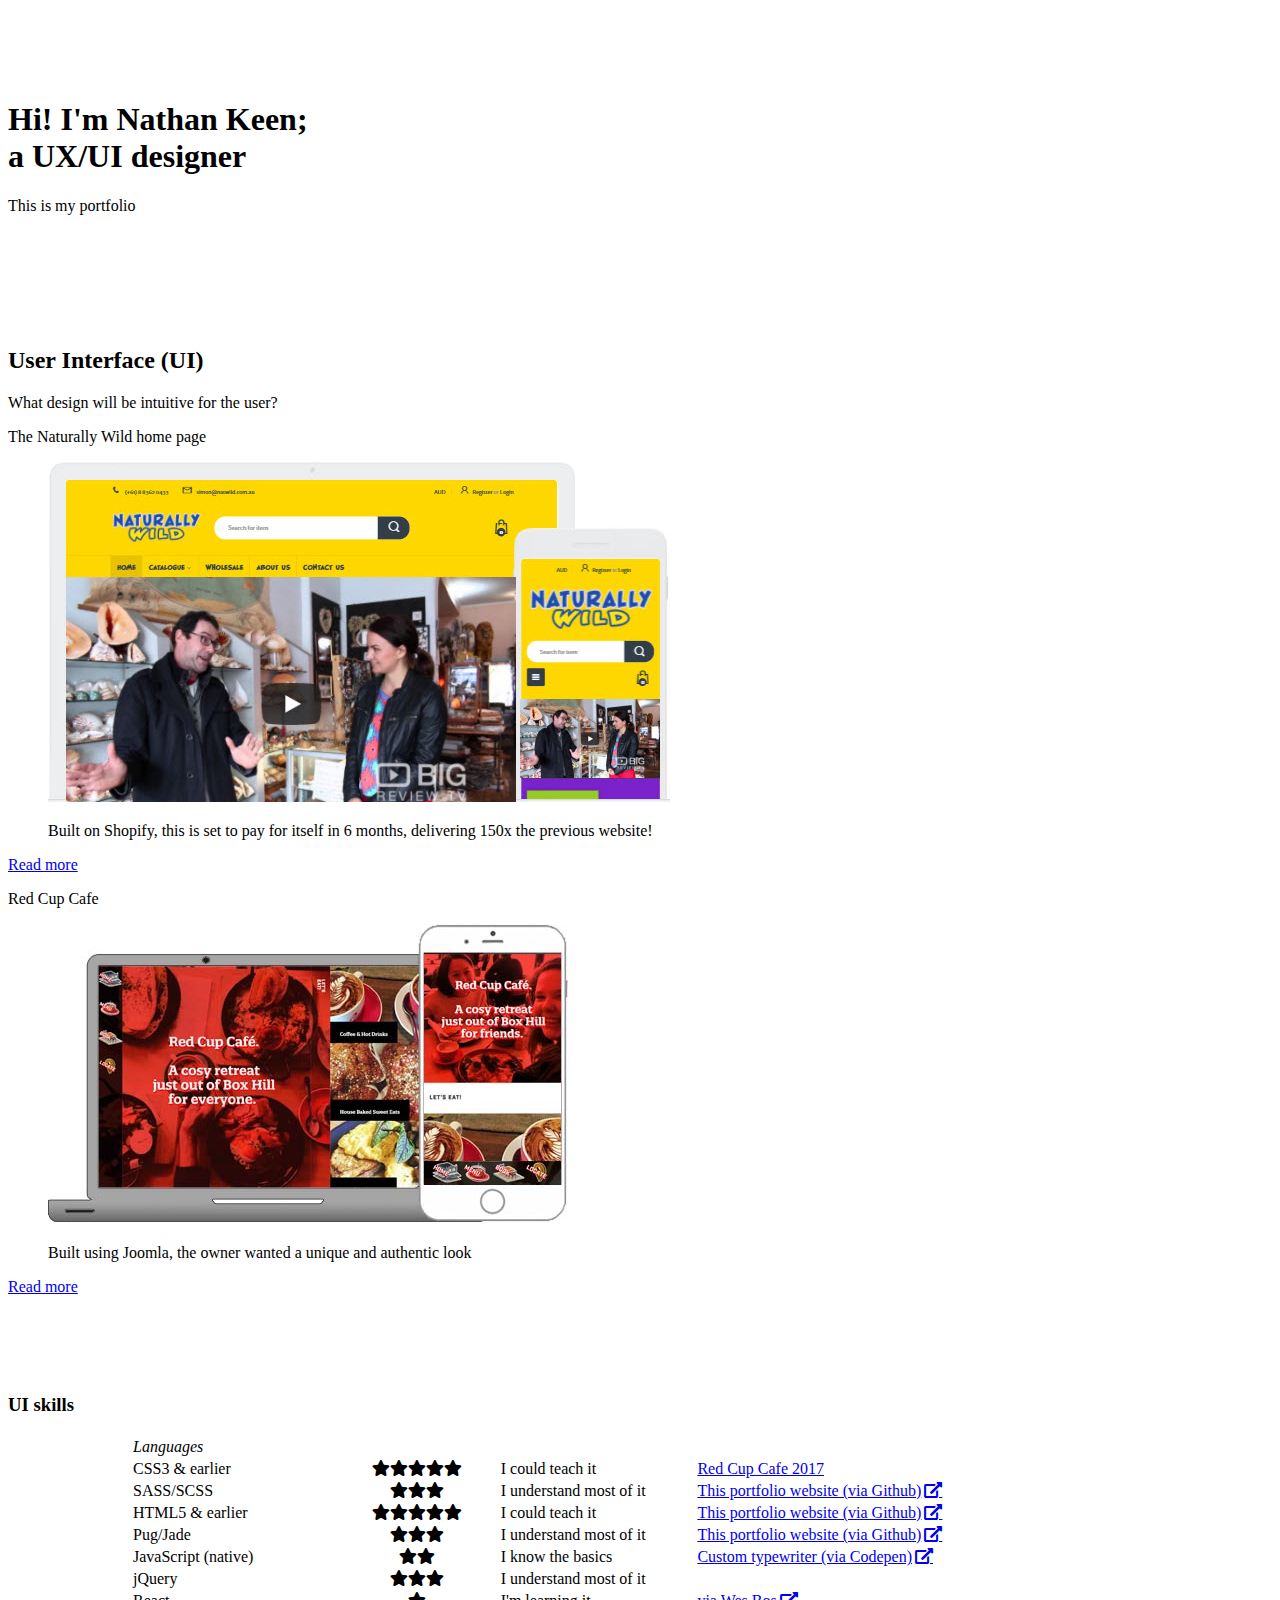
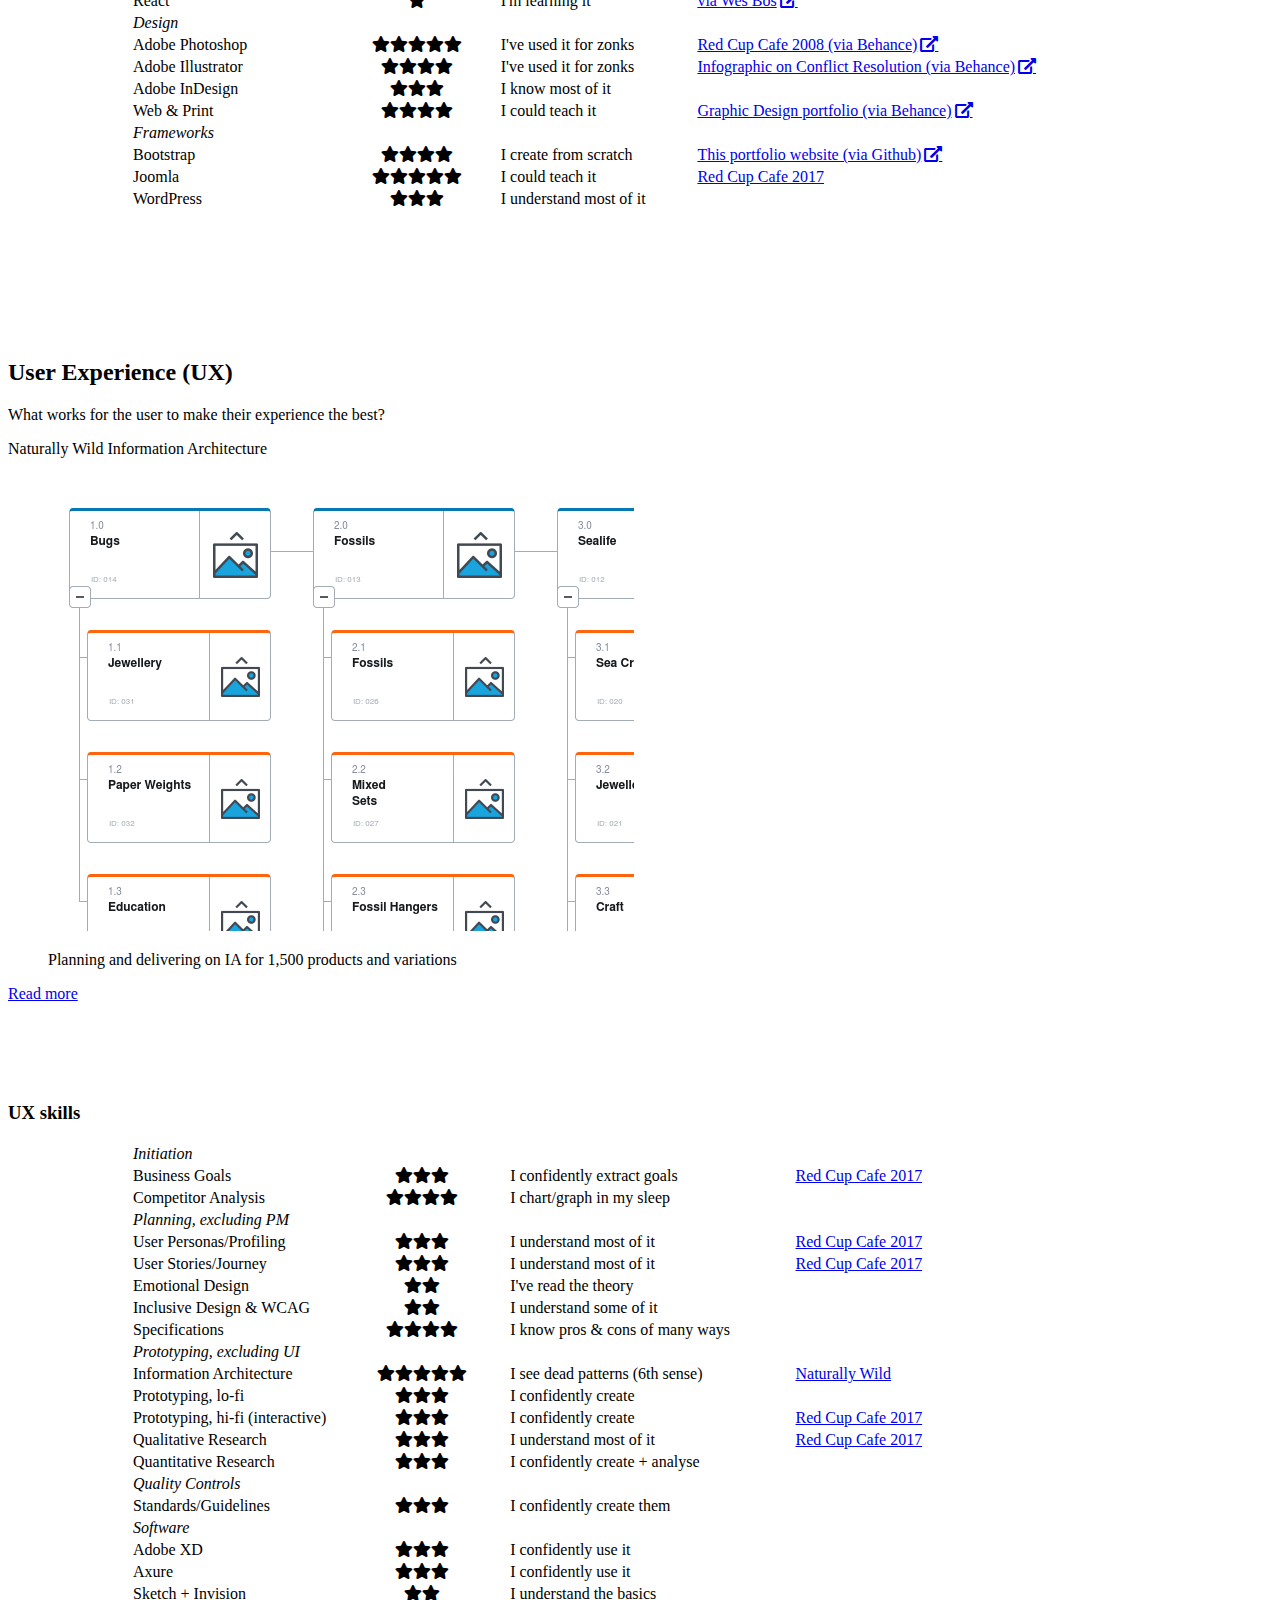
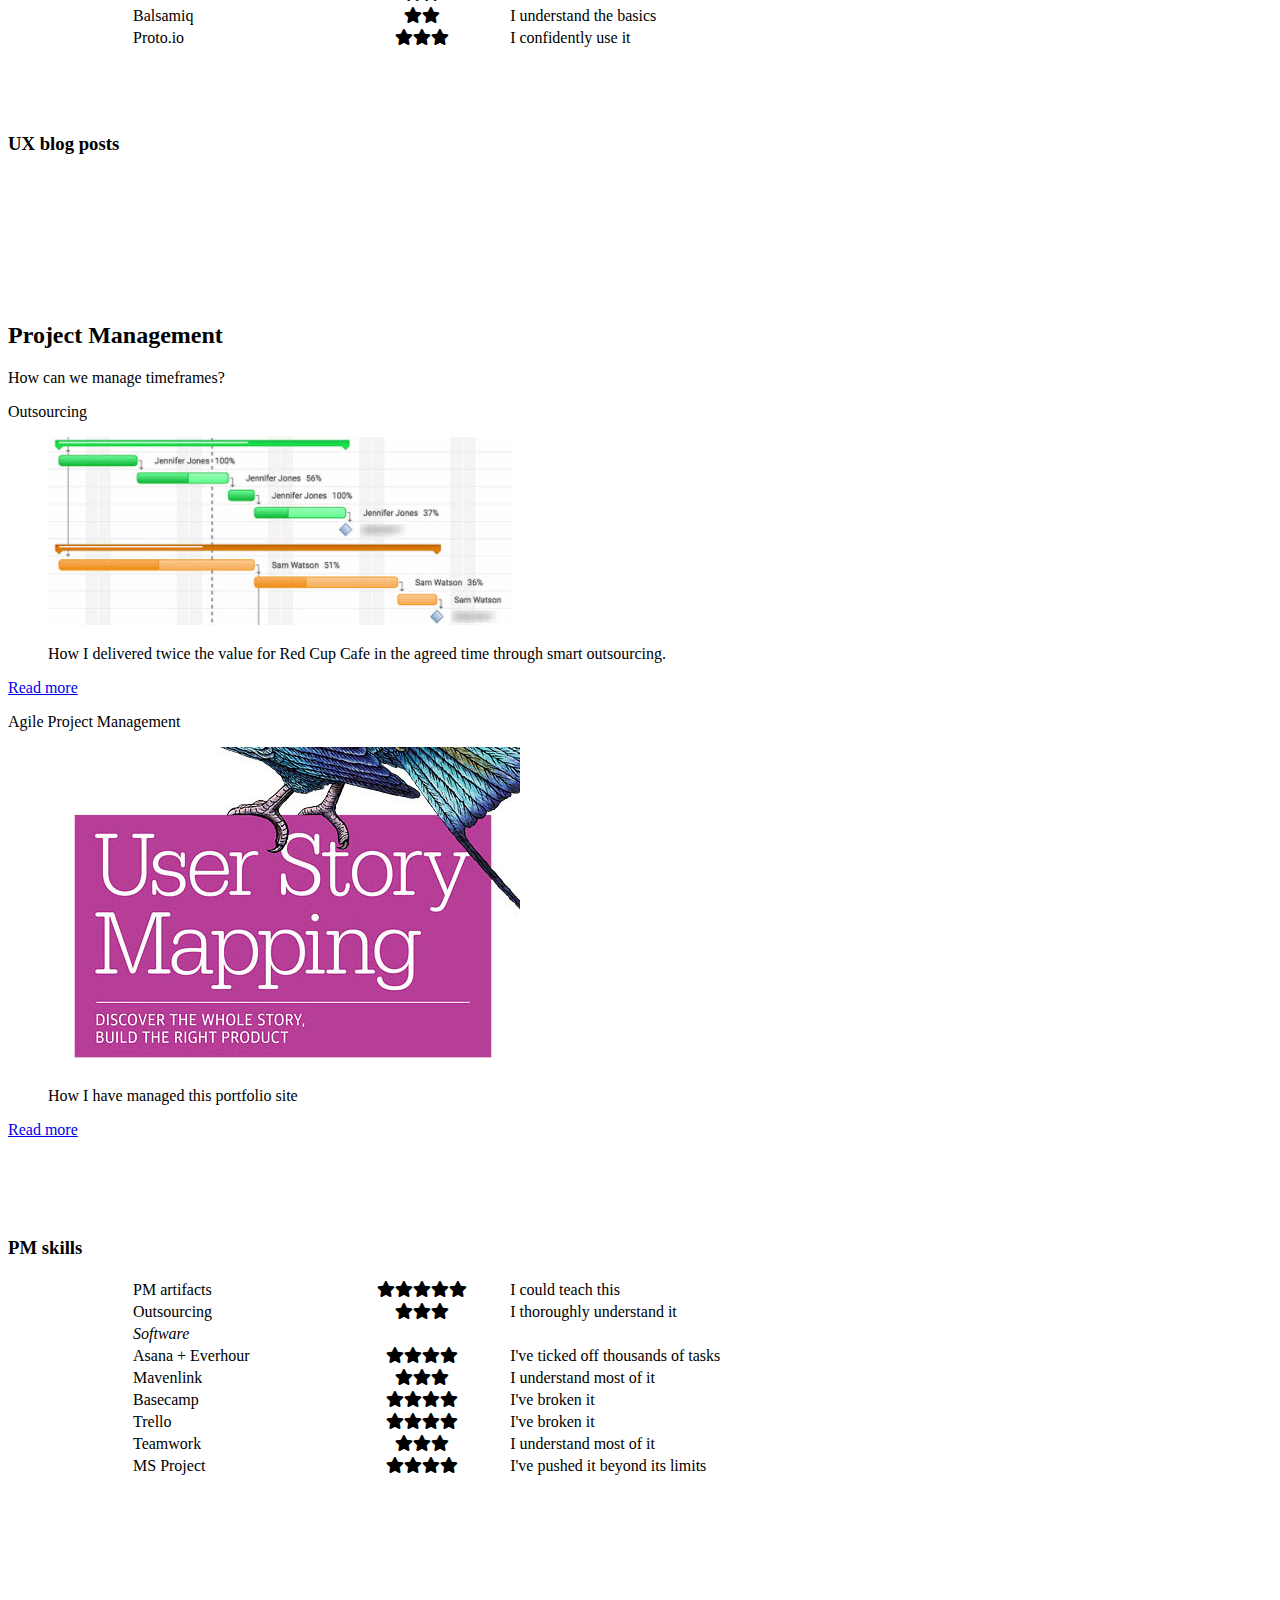
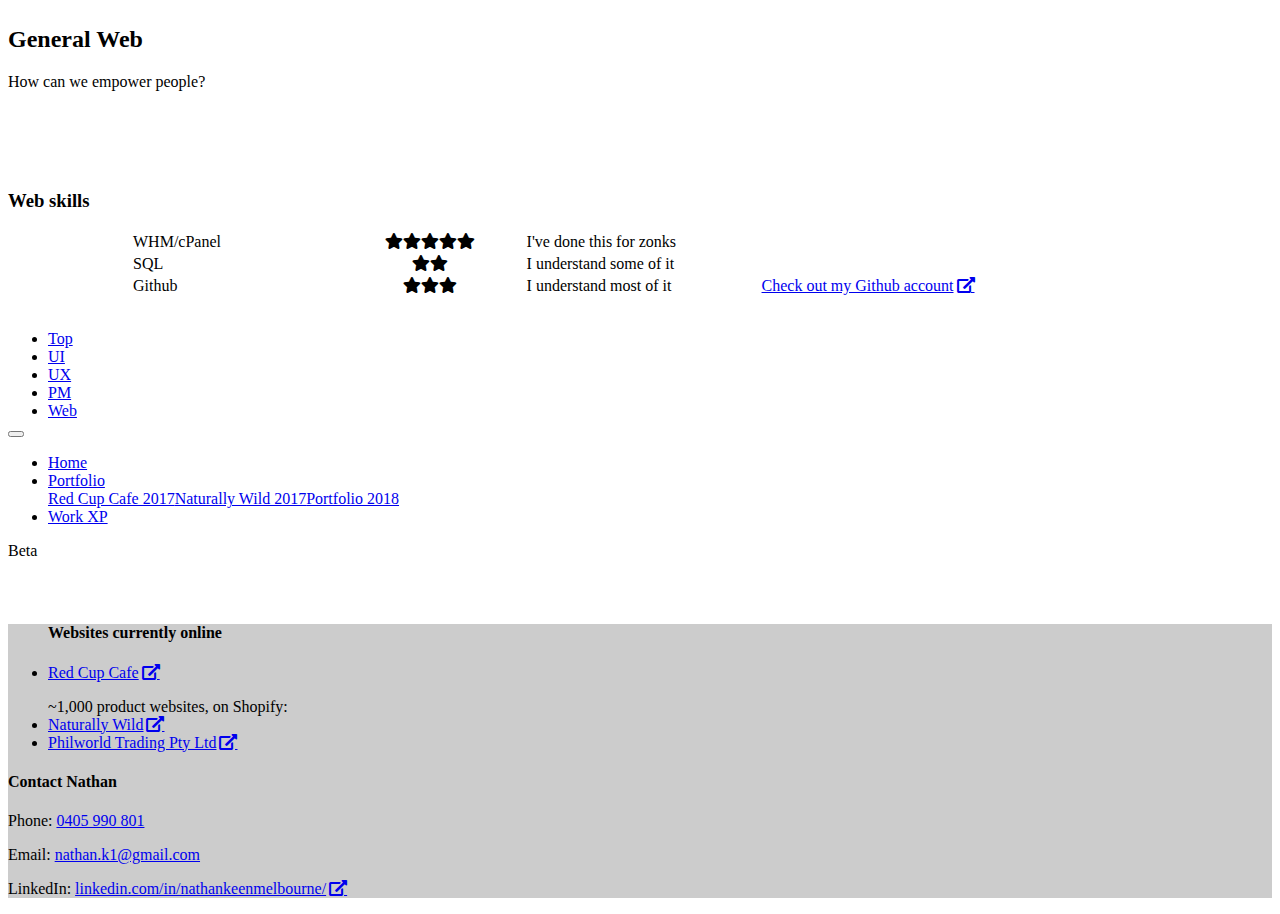
==== commit b5546eeb: "Work Experience section" ====
--- a/index.html
+++ b/index.html
@@ -1 +1 @@
-<!DOCTYPE html><html><head><title>Portfolio of Nathan Keen</title><meta charset="utf-8"><meta name="viewport" content="width=device-width, initial-scale=1, shrink-to-fit=no"><link rel="stylesheet" href="https://maxcdn.bootstrapcdn.com/bootstrap/4.0.0-beta.2/css/bootstrap.min.css" integrity="sha384-PsH8R72JQ3SOdhVi3uxftmaW6Vc51MKb0q5P2rRUpPvrszuE4W1povHYgTpBfshb" crossorigin="anonymous"><link rel="stylesheet" href="css/fontawesome.css"><link rel="stylesheet" href="css/layout.css"></head></html><body id="top" data-spy="scroll" data-target="#navbot" data-offset="0"> <div class="container"><header><h1 class="text-center">Hi! I'm Nathan Keen;<br /> a UX/UI designer</h1><p class="text-center">This is my portfolio</p></header><section><h2 class="anchor" id="UI">User Interface (UI)</h2><p class="text-muted">What design will be intuitive for the user?</p><div class="row"><div class="col-md-6"><div class="card"><div class="card-header">The Naturally Wild home page</div><figure><img class="card-img-top" src="images/ux-portfolio/ui-natwild.jpg" alt="Screenshot from natwild.com.au"><div class="card-body"><figcaption><p class="card-text">Built on Shopify, this is set to pay for itself in 6 months, delivering 150x the previous website!</p></figcaption></div></figure><a class="btn btn-primary" href="/portfolio-NatWild2017.html#UI">Read more</a></div></div><div class="col-md-6"><div class="card"><div class="card-header">Red Cup Cafe</div><figure><img class="card-img-top" src="images/redcup/ui-redcup.jpg" alt="Screenshot from redcup.com.au"><div class="card-body"><figcaption><p class="card-text">Built using Joomla, the owner wanted a unique and authentic look</p></figcaption></div></figure><a class="btn btn-primary" href="/portfolio-RedCupCafe2017.html">Read more</a></div></div></div></section><section><div class="row"><div class="col-12"><h3 class="text-center">UI skills</h3><table class="table table-responsive" id="stars"><tbody><tr><td class="align-middle" colspan="4"><span class="badge badge-primary"><em>Languages</em></span></td></tr><tr><td class="align-middle">CSS3 &amp; earlier</td><td class="align-middle"><span><i class="fas fa-star"></i><i class="fas fa-star"></i><i class="fas fa-star"></i><i class="fas fa-star"></i><i class="fas fa-star"></i></span></td><td class="align-middle"><span class="badge badge-secondary">I could teach it</span></td><td class="align-middle"><a href="/portfolio-RedCupCafe2017.html#Proto">Red Cup Cafe 2017</a></td></tr><tr><td class="align-middle">SASS/SCSS</td><td class="align-middle"><span><i class="fas fa-star"></i><i class="fas fa-star"></i><i class="fas fa-star"></i></span></td><td class="align-middle"><span class="badge badge-secondary">I understand most of it</span></td><td class="align-middle"><a href="https://github.com/nathankeenmelb/nk-portfolio">This portfolio website (via Github)</a></td></tr><tr><td class="align-middle">HTML5 &amp; earlier</td><td class="align-middle"><span><i class="fas fa-star"></i><i class="fas fa-star"></i><i class="fas fa-star"></i><i class="fas fa-star"></i><i class="fas fa-star"></i></span></td><td class="align-middle"><span class="badge badge-secondary">I could teach it</span></td><td class="align-middle"><a href="https://github.com/nathankeenmelb/nk-portfolio">This portfolio website (via Github)</a></td></tr><tr><td class="align-middle">Pug/Jade</td><td class="align-middle"><span><i class="fas fa-star"></i><i class="fas fa-star"></i><i class="fas fa-star"></i></span></td><td class="align-middle"><span class="badge badge-secondary">I understand most of it</span></td><td class="align-middle"><a href="https://github.com/nathankeenmelb/nk-portfolio">This portfolio website (via Github)</a></td></tr><tr><td class="align-middle">JavaScript (native)</td><td class="align-middle"><span><i class="fas fa-star"></i><i class="fas fa-star"></i></span></td><td class="align-middle"><span class="badge badge-secondary">I know the basics</span></td><td class="align-middle"><a href="https://codepen.io/nathankeenmelb/pen/GOQwxb">Custom typewriter (via Codepen)</a></td></tr><tr><td class="align-middle">jQuery</td><td class="align-middle"><span><i class="fas fa-star"></i><i class="fas fa-star"></i><i class="fas fa-star"></i></span></td><td class="align-middle"><span class="badge badge-secondary">I understand most of it</span></td><td class="align-middle"><a href="#"></a></td></tr><tr><td class="align-middle">React</td><td class="align-middle"><span><i class="fas fa-star"></i></span></td><td class="align-middle"><span class="badge badge-secondary">I'm learning it</span></td><td class="align-middle"><a href="https://reactforbeginners.com/">via Wes Bos</a></td></tr><tr><td class="align-middle" colspan="4"><span class="badge badge-primary"><em>Design</em></span></td></tr><tr><td class="align-middle">Adobe Photoshop</td><td class="align-middle"><span><i class="fas fa-star"></i><i class="fas fa-star"></i><i class="fas fa-star"></i><i class="fas fa-star"></i><i class="fas fa-star"></i></span></td><td class="align-middle"><span class="badge badge-secondary">I've used it for zonks</span></td><td class="align-middle"><a href="https://www.behance.net/gallery/40807817/Redcup-Cafe-bespoke-web-design-build">Red Cup Cafe 2008 (via Behance)</a></td></tr><tr><td class="align-middle">Adobe Illustrator</td><td class="align-middle"><span><i class="fas fa-star"></i><i class="fas fa-star"></i><i class="fas fa-star"></i><i class="fas fa-star"></i></span></td><td class="align-middle"><span class="badge badge-secondary">I've used it for zonks</span></td><td class="align-middle"><a href="https://www.behance.net/gallery/41117335/Infographic-Conflict-Resolution">Infographic on Conflict Resolution (via Behance)</a></td></tr><tr><td class="align-middle">Adobe InDesign</td><td class="align-middle"><span><i class="fas fa-star"></i><i class="fas fa-star"></i><i class="fas fa-star"></i></span></td><td class="align-middle"><span class="badge badge-secondary">I know most of it</span></td><td class="align-middle"><a></a></td></tr><tr><td class="align-middle">Web &amp; Print</td><td class="align-middle"><span><i class="fas fa-star"></i><i class="fas fa-star"></i><i class="fas fa-star"></i><i class="fas fa-star"></i></span></td><td class="align-middle"><span class="badge badge-secondary">I could teach it</span></td><td class="align-middle"><a href="https://www.behance.net/nathankeenmelbourne">Graphic Design portfolio (via Behance)</a></td></tr><tr><td class="align-middle" colspan="4"><span class="badge badge-primary"><em>Frameworks</em></span></td></tr><tr><td class="align-middle">Bootstrap</td><td class="align-middle"><span><i class="fas fa-star"></i><i class="fas fa-star"></i><i class="fas fa-star"></i><i class="fas fa-star"></i></span></td><td class="align-middle"><span class="badge badge-secondary">I create from scratch</span></td><td class="align-middle"><a href="https://github.com/nathankeenmelb/nk-portfolio">This portfolio website (via Github)</a></td></tr><tr><td class="align-middle">Joomla</td><td class="align-middle"><span><i class="fas fa-star"></i><i class="fas fa-star"></i><i class="fas fa-star"></i><i class="fas fa-star"></i><i class="fas fa-star"></i></span></td><td class="align-middle"><span class="badge badge-secondary">I could teach it</span></td><td class="align-middle"><a href="/portfolio-RedCupCafe2017.html">Red Cup Cafe 2017</a></td></tr><tr><td class="align-middle">WordPress</td><td class="align-middle"><span><i class="fas fa-star"></i><i class="fas fa-star"></i><i class="fas fa-star"></i></span></td><td class="align-middle"><span class="badge badge-secondary">I understand most of it</span></td><td class="align-middle"><a href="#"></a></td></tr></tbody></table></div></div></section><section><h2 class="anchor" id="UX">User Experience (UX)</h2><p class="text-muted">What works for the user to make their experience the best?</p><div class="row"><div class="col-md-6"><div class="card"><div class="card-header">Naturally Wild Information Architecture</div><figure><img class="card-img-top" src="images/natwild/sitemap-thumb.png" alt="Part of the product sitemap"><div class="card-body"><figcaption><p class="card-text">Planning and delivering on IA for 1,500 products and variations</p></figcaption></div></figure><a class="btn btn-primary" href="/portfolio-NatWild2017.html">Read more</a></div></div></div></section><section><div class="row"><div class="col-12"><h3 class="text-center">UX skills</h3><table class="table table-responsive" id="stars"><tbody><tr><td class="align-middle" colspan="4"><span class="badge badge-primary"><em>Initiation</em></span></td></tr><tr><td class="align-middle">Business Goals</td><td class="align-middle"><span><i class="fas fa-star"></i><i class="fas fa-star"></i><i class="fas fa-star"></i></span></td><td class="align-middle"><span class="badge badge-secondary">I confidently extract goals</span></td><td class="align-middle"><a href="/portfolio-RedCupCafe2017.html#Neg">Red Cup Cafe 2017</a></td></tr><tr><td class="align-middle">Competitor Analysis</td><td class="align-middle"><span><i class="fas fa-star"></i><i class="fas fa-star"></i><i class="fas fa-star"></i><i class="fas fa-star"></i></span></td><td class="align-middle"><span class="badge badge-secondary">I chart/graph in my sleep</span></td><td class="align-middle"><a></a></td></tr><tr><td class="align-middle" colspan="4"><span class="badge badge-primary"><em>Planning, excluding PM</em></span></td></tr><tr><td class="align-middle">User Personas/Profiling</td><td class="align-middle"><span><i class="fas fa-star"></i><i class="fas fa-star"></i><i class="fas fa-star"></i></span></td><td class="align-middle"><span class="badge badge-secondary">I understand most of it</span></td><td class="align-middle"><a href="/portfolio-RedCupCafe2017.html#UX">Red Cup Cafe 2017</a></td></tr><tr><td class="align-middle">User Stories/Journey</td><td class="align-middle"><span><i class="fas fa-star"></i><i class="fas fa-star"></i><i class="fas fa-star"></i></span></td><td class="align-middle"><span class="badge badge-secondary">I understand most of it</span></td><td class="align-middle"><a href="/portfolio-RedCupCafe2017.html#UX">Red Cup Cafe 2017</a></td></tr><tr><td class="align-middle">Emotional Design</td><td class="align-middle"><span><i class="fas fa-star"></i><i class="fas fa-star"></i></span></td><td class="align-middle"><span class="badge badge-secondary">I've read the theory</span></td><td class="align-middle"><a></a></td></tr><tr><td class="align-middle">Inclusive Design &amp; WCAG</td><td class="align-middle"><span><i class="fas fa-star"></i><i class="fas fa-star"></i></span></td><td class="align-middle"><span class="badge badge-secondary">I understand some of it</span></td><td class="align-middle"><a href="#"></a></td></tr><tr><td class="align-middle">Specifications</td><td class="align-middle"><span><i class="fas fa-star"></i><i class="fas fa-star"></i><i class="fas fa-star"></i><i class="fas fa-star"></i></span></td><td class="align-middle"><span class="badge badge-secondary">I know pros &amp; cons of many ways</span></td><td class="align-middle"><a></a></td></tr><tr><td class="align-middle" colspan="4"><span class="badge badge-primary"><em>Prototyping, excluding UI</em></span></td></tr><tr><td class="align-middle">Information Architecture</td><td class="align-middle"><span><i class="fas fa-star"></i><i class="fas fa-star"></i><i class="fas fa-star"></i><i class="fas fa-star"></i><i class="fas fa-star"></i></span></td><td class="align-middle"><span class="badge badge-secondary">I see dead patterns (6th sense)</span></td><td class="align-middle"><a href="/portfolio-NatWild2017.html#IA">Naturally Wild</a></td></tr><tr><td class="align-middle">Prototyping, lo-fi</td><td class="align-middle"><span><i class="fas fa-star"></i><i class="fas fa-star"></i><i class="fas fa-star"></i></span></td><td class="align-middle"><span class="badge badge-secondary">I confidently create</span></td><td class="align-middle"><a></a></td></tr><tr><td class="align-middle">Prototyping, hi-fi (interactive)</td><td class="align-middle"><span><i class="fas fa-star"></i><i class="fas fa-star"></i><i class="fas fa-star"></i></span></td><td class="align-middle"><span class="badge badge-secondary">I confidently create</span></td><td class="align-middle"><a href="/portfolio-RedCupCafe2017.html#Proto">Red Cup Cafe 2017</a></td></tr><tr><td class="align-middle">Qualitative Research</td><td class="align-middle"><span><i class="fas fa-star"></i><i class="fas fa-star"></i><i class="fas fa-star"></i></span></td><td class="align-middle"><span class="badge badge-secondary">I understand most of it</span></td><td class="align-middle"><a href="/portfolio-RedCupCafe2017.html#Proto">Red Cup Cafe 2017</a></td></tr><tr><td class="align-middle">Quantitative Research</td><td class="align-middle"><span><i class="fas fa-star"></i><i class="fas fa-star"></i><i class="fas fa-star"></i></span></td><td class="align-middle"><span class="badge badge-secondary">I confidently create + analyse</span></td><td class="align-middle"><a></a></td></tr><tr><td class="align-middle" colspan="4"><span class="badge badge-primary"><em>Quality Controls</em></span></td></tr><tr><td class="align-middle">Standards/Guidelines</td><td class="align-middle"><span><i class="fas fa-star"></i><i class="fas fa-star"></i><i class="fas fa-star"></i></span></td><td class="align-middle"><span class="badge badge-secondary">I confidently create them</span></td><td class="align-middle"><a href="#"></a></td></tr><tr><td class="align-middle" colspan="4"><span class="badge badge-primary"><em>Software</em></span></td></tr><tr><td class="align-middle">Adobe XD</td><td class="align-middle"><span><i class="fas fa-star"></i><i class="fas fa-star"></i><i class="fas fa-star"></i></span></td><td class="align-middle"><span class="badge badge-secondary">I confidently use it</span></td><td class="align-middle"><a href="#"></a></td></tr><tr><td class="align-middle">Axure</td><td class="align-middle"><span><i class="fas fa-star"></i><i class="fas fa-star"></i><i class="fas fa-star"></i></span></td><td class="align-middle"><span class="badge badge-secondary">I confidently use it</span></td><td class="align-middle"><a href="#"></a></td></tr><tr><td class="align-middle">Sketch + Invision</td><td class="align-middle"><span><i class="fas fa-star"></i><i class="fas fa-star"></i></span></td><td class="align-middle"><span class="badge badge-secondary">I understand the basics</span></td><td class="align-middle"><a href="#"></a></td></tr><tr><td class="align-middle">Balsamiq</td><td class="align-middle"><span><i class="fas fa-star"></i><i class="fas fa-star"></i></span></td><td class="align-middle"><span class="badge badge-secondary">I understand the basics</span></td><td class="align-middle"><a href="#"></a></td></tr><tr><td class="align-middle">Proto.io</td><td class="align-middle"><span><i class="fas fa-star"></i><i class="fas fa-star"></i><i class="fas fa-star"></i></span></td><td class="align-middle"><span class="badge badge-secondary">I confidently use it</span></td><td class="align-middle"><a href="#"></a></td></tr></tbody></table></div></div></section><section id="blog"><div class="container"><h3 class="text-center">UX blog posts</h3><div class="section-content" id="blogContent"><div class="row" id="jsonContent"></div></div></div></section><section><h2 class="anchor" id="PM">Project Management</h2><p class="text-muted">How can we manage timeframes?</p><div class="row"><div class="col-md-6"><div class="card"><div class="card-header">Outsourcing</div><figure><img class="card-img-top" src="images/ux-portfolio/pm-parallel.jpg" alt="Gantt chart showing two major pieces in parallel"><div class="card-body"><figcaption><p class="card-text">How I delivered twice the value for Red Cup Cafe in the agreed time through smart outsourcing.</p></figcaption></div></figure><a class="btn btn-primary" href="/portfolio-RedCupCafe2017.html#Proto">Read more</a></div></div><div class="col-md-6"><div class="card"><div class="card-header">Agile Project Management</div><figure><img class="card-img-top" src="images/ux-portfolio/book-user-story-mapping-sm.jpg" alt="Jeff Patton's 'User Story Mapping' book"><div class="card-body"><figcaption><p class="card-text">How I have managed this portfolio site</p></figcaption></div></figure><a class="btn btn-primary" href="/portfolio-2018.html">Read more</a></div></div></div></section><section><div class="row"><div class="col-12"><h3 class="text-center">PM skills</h3><table class="table table-responsive" id="stars"><tbody><tr><td class="align-middle">PM artifacts</td><td class="align-middle"><span><i class="fas fa-star"></i><i class="fas fa-star"></i><i class="fas fa-star"></i><i class="fas fa-star"></i><i class="fas fa-star"></i></span></td><td class="align-middle"><span class="badge badge-secondary">I could teach this</span></td><td class="align-middle"><a></a></td></tr><tr><td class="align-middle">Outsourcing</td><td class="align-middle"><span><i class="fas fa-star"></i><i class="fas fa-star"></i><i class="fas fa-star"></i></span></td><td class="align-middle"><span class="badge badge-secondary">I thoroughly understand it</span></td><td class="align-middle"><a></a></td></tr><tr><td class="align-middle" colspan="4"><span class="badge badge-primary"><em>Software</em></span></td></tr><tr><td class="align-middle">Asana + Everhour</td><td class="align-middle"><span><i class="fas fa-star"></i><i class="fas fa-star"></i><i class="fas fa-star"></i><i class="fas fa-star"></i></span></td><td class="align-middle"><span class="badge badge-secondary">I've ticked off thousands of tasks</span></td><td class="align-middle"><a></a></td></tr><tr><td class="align-middle">Mavenlink</td><td class="align-middle"><span><i class="fas fa-star"></i><i class="fas fa-star"></i><i class="fas fa-star"></i></span></td><td class="align-middle"><span class="badge badge-secondary">I understand most of it</span></td><td class="align-middle"><a href="#"></a></td></tr><tr><td class="align-middle">Basecamp</td><td class="align-middle"><span><i class="fas fa-star"></i><i class="fas fa-star"></i><i class="fas fa-star"></i><i class="fas fa-star"></i></span></td><td class="align-middle"><span class="badge badge-secondary">I've broken it</span></td><td class="align-middle"><a href="#"></a></td></tr><tr><td class="align-middle">Trello</td><td class="align-middle"><span><i class="fas fa-star"></i><i class="fas fa-star"></i><i class="fas fa-star"></i><i class="fas fa-star"></i></span></td><td class="align-middle"><span class="badge badge-secondary">I've broken it</span></td><td class="align-middle"><a href="#"></a></td></tr><tr><td class="align-middle">Teamwork</td><td class="align-middle"><span><i class="fas fa-star"></i><i class="fas fa-star"></i><i class="fas fa-star"></i></span></td><td class="align-middle"><span class="badge badge-secondary">I understand most of it</span></td><td class="align-middle"><a href="#"></a></td></tr><tr><td class="align-middle">MS Project</td><td class="align-middle"><span><i class="fas fa-star"></i><i class="fas fa-star"></i><i class="fas fa-star"></i><i class="fas fa-star"></i></span></td><td class="align-middle"><span class="badge badge-secondary">I've pushed it beyond its limits</span></td><td class="align-middle"><a></a></td></tr></tbody></table></div></div></section><section><h2 class="anchor" id="Web">General Web</h2><p class="text-muted">How can we empower people?</p><div class="row"></div></section><section><div class="row"><div class="col-12"><h3 class="text-center">Web skills</h3><table class="table table-responsive" id="stars"><tbody><tr><td class="align-middle">WHM/cPanel</td><td class="align-middle"><span><i class="fas fa-star"></i><i class="fas fa-star"></i><i class="fas fa-star"></i><i class="fas fa-star"></i><i class="fas fa-star"></i></span></td><td class="align-middle"><span class="badge badge-secondary">I've done this for zonks</span></td><td class="align-middle"><a href="#"></a></td></tr><tr><td class="align-middle">SQL</td><td class="align-middle"><span><i class="fas fa-star"></i><i class="fas fa-star"></i></span></td><td class="align-middle"><span class="badge badge-secondary">I understand some of it</span></td><td class="align-middle"><a href="#"></a></td></tr><tr><td class="align-middle">Github</td><td class="align-middle"><span><i class="fas fa-star"></i><i class="fas fa-star"></i><i class="fas fa-star"></i></span></td><td class="align-middle"><span class="badge badge-secondary">I understand most of it</span></td><td class="align-middle"><a href="https://github.com/nathankeenmelb/">Check out my Github account</a></td></tr></tbody></table></div></div></section></div><nav class="navbar navbar-expand navbar-dark fixed-bottom bg-dark" id="navbot"><ul class="navbar-nav"><li class="nav-item"><a class="nav-link" href="#top">Top</a></li><li class="nav-item"><a class="nav-link" href="#UI">UI</a></li><li class="nav-item"><a class="nav-link" href="#UX">UX</a></li><li class="nav-item"><a class="nav-link" href="#PM">PM</a></li><li class="nav-item"><a class="nav-link" href="#Web">Web</a></li></ul></nav><nav class="navbar navbar-expand navbar-dark fixed-top bg-dark" id="navtop"><button class="navbar-toggler" type="button" data-toggle="collapse" data-target="#navbarCollapse" aria-controls="navbarCollapse" aria-expanded="false" aria-label="Toggle navigation"><span class="navbar-toggler-icon"></span></button><div class="collapse navbar-collapse" id="navbarCollapse"><ul class="navbar-nav mr-auto"><li class="nav-item"><a class="nav-link" href="/">Home</a></li><li class="nav-item dropdown"><a class="nav-link dropdown-toggle" href="#" id="dropup2" data-toggle="dropdown" aria-haspopup="true" aria-expanded="false">Portfolio</a><div class="dropdown-menu" aria-labelledby="dropup2"><a class="dropdown-item" href="/portfolio-RedCupCafe2017.html">Red Cup Cafe 2017</a><a class="dropdown-item" href="/portfolio-NatWild2017.html">Naturally Wild 2017</a><a class="dropdown-item" href="/portfolio-2018.html">Portfolio 2018</a></div></li></ul><span class="badge badge-warning">Beta</span></div></nav><footer style="background-color:#ccc;"><div class="container"><div class="jumbotron"><div class="row"><div class="col-sm-6"><ul class="nav flex-column"><h4>Websites currently online</h4><li class="nav-item"><a class="nav-link" href="http://redcup.com.au">Red Cup Cafe</a></li><p style="margin:1rem 0 0 0;">~1,000 product websites, on Shopify:</p><li class="nav-item"><a class="nav-link" href="https://natwild.com.au">Naturally Wild</a></li><li class="nav-item"><a class="nav-link" href="https://filipinofoodwholesale.com.au">Philworld Trading Pty Ltd</a></li></ul></div><div class="col-sm-6"><h4>Contact Nathan</h4><p>Phone: <a href="tel:+61405990801">0405 990 801</a></p><p>Email: <a href="javascript:location='mailto:\u006e\u0061\u0074\u0068\u0061\u006e\u002e\u006b\u0031\u0040\u0067\u006d\u0061\u0069\u006c\u002e\u0063\u006f\u006d';void 0"><script type="text/javascript">document.write('\u006e\u0061\u0074\u0068\u0061\u006e\u002e\u006b\u0031\u0040\u0067\u006d\u0061\u0069\u006c\u002e\u0063\u006f\u006d')</script></a></p><p>LinkedIn: <a href="https://www.linkedin.com/in/nathankeenmelbourne/">linkedin.com/in/nathankeenmelbourne/</a></p></div></div></div></div></footer><script src="https://ajax.googleapis.com/ajax/libs/jquery/3.2.1/jquery.min.js"></script><script src="https://cdnjs.cloudflare.com/ajax/libs/popper.js/1.12.9/umd/popper.min.js" integrity="sha384-ApNbgh9B+Y1QKtv3Rn7W3mgPxhU9K/ScQsAP7hUibX39j7fakFPskvXusvfa0b4Q" crossorigin="anonymous"></script><script src="https://maxcdn.bootstrapcdn.com/bootstrap/4.0.0-beta.2/js/bootstrap.min.js" integrity="sha384-alpBpkh1PFOepccYVYDB4do5UnbKysX5WZXm3XxPqe5iKTfUKjNkCk9SaVuEZflJ" crossorigin="anonymous"></script><script src="/js/custom.js"></script></body>+<!DOCTYPE html><html><head><title>Portfolio of Nathan Keen</title><meta charset="utf-8"><meta name="viewport" content="width=device-width, initial-scale=1, shrink-to-fit=no"><link rel="stylesheet" href="https://maxcdn.bootstrapcdn.com/bootstrap/4.0.0-beta.2/css/bootstrap.min.css" integrity="sha384-PsH8R72JQ3SOdhVi3uxftmaW6Vc51MKb0q5P2rRUpPvrszuE4W1povHYgTpBfshb" crossorigin="anonymous"><link rel="stylesheet" href="css/fontawesome.css"><link rel="stylesheet" href="css/layout.css"></head></html><body id="top" data-spy="scroll" data-target="#navbot" data-offset="0"> <div class="container"><header><h1 class="text-center">Hi! I'm Nathan Keen;<br /> a UX/UI designer</h1><p class="text-center">This is my portfolio</p></header><section><h2 class="anchor" id="UI">User Interface (UI)</h2><p class="text-muted">What design will be intuitive for the user?</p><div class="row"><div class="col-md-6"><div class="card"><div class="card-header">The Naturally Wild home page</div><figure><img class="card-img-top" src="images/ux-portfolio/ui-natwild.jpg" alt="Screenshot from natwild.com.au"><div class="card-body"><figcaption><p class="card-text">Built on Shopify, this is set to pay for itself in 6 months, delivering 150x the previous website!</p></figcaption></div></figure><a class="btn btn-primary" href="/portfolio-NatWild2017.html#UI">Read more</a></div></div><div class="col-md-6"><div class="card"><div class="card-header">Red Cup Cafe</div><figure><img class="card-img-top" src="images/redcup/ui-redcup.jpg" alt="Screenshot from redcup.com.au"><div class="card-body"><figcaption><p class="card-text">Built using Joomla, the owner wanted a unique and authentic look</p></figcaption></div></figure><a class="btn btn-primary" href="/portfolio-RedCupCafe2017.html">Read more</a></div></div></div></section><section><div class="row"><div class="col-12"><h3 class="text-center">UI skills</h3><table class="table table-responsive" id="stars"><tbody><tr><td class="align-middle" colspan="4"><span class="badge badge-primary"><em>Languages</em></span></td></tr><tr><td class="align-middle">CSS3 &amp; earlier</td><td class="align-middle"><span><i class="fas fa-star"></i><i class="fas fa-star"></i><i class="fas fa-star"></i><i class="fas fa-star"></i><i class="fas fa-star"></i></span></td><td class="align-middle"><span class="badge badge-secondary">I could teach it</span></td><td class="align-middle"><a href="/portfolio-RedCupCafe2017.html#Proto">Red Cup Cafe 2017</a></td></tr><tr><td class="align-middle">SASS/SCSS</td><td class="align-middle"><span><i class="fas fa-star"></i><i class="fas fa-star"></i><i class="fas fa-star"></i></span></td><td class="align-middle"><span class="badge badge-secondary">I understand most of it</span></td><td class="align-middle"><a href="https://github.com/nathankeenmelb/nk-portfolio">This portfolio website (via Github)</a></td></tr><tr><td class="align-middle">HTML5 &amp; earlier</td><td class="align-middle"><span><i class="fas fa-star"></i><i class="fas fa-star"></i><i class="fas fa-star"></i><i class="fas fa-star"></i><i class="fas fa-star"></i></span></td><td class="align-middle"><span class="badge badge-secondary">I could teach it</span></td><td class="align-middle"><a href="https://github.com/nathankeenmelb/nk-portfolio">This portfolio website (via Github)</a></td></tr><tr><td class="align-middle">Pug/Jade</td><td class="align-middle"><span><i class="fas fa-star"></i><i class="fas fa-star"></i><i class="fas fa-star"></i></span></td><td class="align-middle"><span class="badge badge-secondary">I understand most of it</span></td><td class="align-middle"><a href="https://github.com/nathankeenmelb/nk-portfolio">This portfolio website (via Github)</a></td></tr><tr><td class="align-middle">JavaScript (native)</td><td class="align-middle"><span><i class="fas fa-star"></i><i class="fas fa-star"></i></span></td><td class="align-middle"><span class="badge badge-secondary">I know the basics</span></td><td class="align-middle"><a href="https://codepen.io/nathankeenmelb/pen/GOQwxb">Custom typewriter (via Codepen)</a></td></tr><tr><td class="align-middle">jQuery</td><td class="align-middle"><span><i class="fas fa-star"></i><i class="fas fa-star"></i><i class="fas fa-star"></i></span></td><td class="align-middle"><span class="badge badge-secondary">I understand most of it</span></td><td class="align-middle"><a href="#"></a></td></tr><tr><td class="align-middle">React</td><td class="align-middle"><span><i class="fas fa-star"></i></span></td><td class="align-middle"><span class="badge badge-secondary">I'm learning it</span></td><td class="align-middle"><a href="https://reactforbeginners.com/">via Wes Bos</a></td></tr><tr><td class="align-middle" colspan="4"><span class="badge badge-primary"><em>Design</em></span></td></tr><tr><td class="align-middle">Adobe Photoshop</td><td class="align-middle"><span><i class="fas fa-star"></i><i class="fas fa-star"></i><i class="fas fa-star"></i><i class="fas fa-star"></i><i class="fas fa-star"></i></span></td><td class="align-middle"><span class="badge badge-secondary">I've used it for zonks</span></td><td class="align-middle"><a href="https://www.behance.net/gallery/40807817/Redcup-Cafe-bespoke-web-design-build">Red Cup Cafe 2008 (via Behance)</a></td></tr><tr><td class="align-middle">Adobe Illustrator</td><td class="align-middle"><span><i class="fas fa-star"></i><i class="fas fa-star"></i><i class="fas fa-star"></i><i class="fas fa-star"></i></span></td><td class="align-middle"><span class="badge badge-secondary">I've used it for zonks</span></td><td class="align-middle"><a href="https://www.behance.net/gallery/41117335/Infographic-Conflict-Resolution">Infographic on Conflict Resolution (via Behance)</a></td></tr><tr><td class="align-middle">Adobe InDesign</td><td class="align-middle"><span><i class="fas fa-star"></i><i class="fas fa-star"></i><i class="fas fa-star"></i></span></td><td class="align-middle"><span class="badge badge-secondary">I know most of it</span></td><td class="align-middle"><a></a></td></tr><tr><td class="align-middle">Web &amp; Print</td><td class="align-middle"><span><i class="fas fa-star"></i><i class="fas fa-star"></i><i class="fas fa-star"></i><i class="fas fa-star"></i></span></td><td class="align-middle"><span class="badge badge-secondary">I could teach it</span></td><td class="align-middle"><a href="https://www.behance.net/nathankeenmelbourne">Graphic Design portfolio (via Behance)</a></td></tr><tr><td class="align-middle" colspan="4"><span class="badge badge-primary"><em>Frameworks</em></span></td></tr><tr><td class="align-middle">Bootstrap</td><td class="align-middle"><span><i class="fas fa-star"></i><i class="fas fa-star"></i><i class="fas fa-star"></i><i class="fas fa-star"></i></span></td><td class="align-middle"><span class="badge badge-secondary">I create from scratch</span></td><td class="align-middle"><a href="https://github.com/nathankeenmelb/nk-portfolio">This portfolio website (via Github)</a></td></tr><tr><td class="align-middle">Joomla</td><td class="align-middle"><span><i class="fas fa-star"></i><i class="fas fa-star"></i><i class="fas fa-star"></i><i class="fas fa-star"></i><i class="fas fa-star"></i></span></td><td class="align-middle"><span class="badge badge-secondary">I could teach it</span></td><td class="align-middle"><a href="/portfolio-RedCupCafe2017.html">Red Cup Cafe 2017</a></td></tr><tr><td class="align-middle">WordPress</td><td class="align-middle"><span><i class="fas fa-star"></i><i class="fas fa-star"></i><i class="fas fa-star"></i></span></td><td class="align-middle"><span class="badge badge-secondary">I understand most of it</span></td><td class="align-middle"><a href="#"></a></td></tr></tbody></table></div></div></section><section><h2 class="anchor" id="UX">User Experience (UX)</h2><p class="text-muted">What works for the user to make their experience the best?</p><div class="row"><div class="col-md-6"><div class="card"><div class="card-header">Naturally Wild Information Architecture</div><figure><img class="card-img-top" src="images/natwild/sitemap-thumb.png" alt="Part of the product sitemap"><div class="card-body"><figcaption><p class="card-text">Planning and delivering on IA for 1,500 products and variations</p></figcaption></div></figure><a class="btn btn-primary" href="/portfolio-NatWild2017.html">Read more</a></div></div></div></section><section><div class="row"><div class="col-12"><h3 class="text-center">UX skills</h3><table class="table table-responsive" id="stars"><tbody><tr><td class="align-middle" colspan="4"><span class="badge badge-primary"><em>Initiation</em></span></td></tr><tr><td class="align-middle">Business Goals</td><td class="align-middle"><span><i class="fas fa-star"></i><i class="fas fa-star"></i><i class="fas fa-star"></i></span></td><td class="align-middle"><span class="badge badge-secondary">I confidently extract goals</span></td><td class="align-middle"><a href="/portfolio-RedCupCafe2017.html#Neg">Red Cup Cafe 2017</a></td></tr><tr><td class="align-middle">Competitor Analysis</td><td class="align-middle"><span><i class="fas fa-star"></i><i class="fas fa-star"></i><i class="fas fa-star"></i><i class="fas fa-star"></i></span></td><td class="align-middle"><span class="badge badge-secondary">I chart/graph in my sleep</span></td><td class="align-middle"><a></a></td></tr><tr><td class="align-middle" colspan="4"><span class="badge badge-primary"><em>Planning, excluding PM</em></span></td></tr><tr><td class="align-middle">User Personas/Profiling</td><td class="align-middle"><span><i class="fas fa-star"></i><i class="fas fa-star"></i><i class="fas fa-star"></i></span></td><td class="align-middle"><span class="badge badge-secondary">I understand most of it</span></td><td class="align-middle"><a href="/portfolio-RedCupCafe2017.html#UX">Red Cup Cafe 2017</a></td></tr><tr><td class="align-middle">User Stories/Journey</td><td class="align-middle"><span><i class="fas fa-star"></i><i class="fas fa-star"></i><i class="fas fa-star"></i></span></td><td class="align-middle"><span class="badge badge-secondary">I understand most of it</span></td><td class="align-middle"><a href="/portfolio-RedCupCafe2017.html#UX">Red Cup Cafe 2017</a></td></tr><tr><td class="align-middle">Emotional Design</td><td class="align-middle"><span><i class="fas fa-star"></i><i class="fas fa-star"></i></span></td><td class="align-middle"><span class="badge badge-secondary">I've read the theory</span></td><td class="align-middle"><a></a></td></tr><tr><td class="align-middle">Inclusive Design &amp; WCAG</td><td class="align-middle"><span><i class="fas fa-star"></i><i class="fas fa-star"></i></span></td><td class="align-middle"><span class="badge badge-secondary">I understand some of it</span></td><td class="align-middle"><a href="#"></a></td></tr><tr><td class="align-middle">Specifications</td><td class="align-middle"><span><i class="fas fa-star"></i><i class="fas fa-star"></i><i class="fas fa-star"></i><i class="fas fa-star"></i></span></td><td class="align-middle"><span class="badge badge-secondary">I know pros &amp; cons of many ways</span></td><td class="align-middle"><a></a></td></tr><tr><td class="align-middle" colspan="4"><span class="badge badge-primary"><em>Prototyping, excluding UI</em></span></td></tr><tr><td class="align-middle">Information Architecture</td><td class="align-middle"><span><i class="fas fa-star"></i><i class="fas fa-star"></i><i class="fas fa-star"></i><i class="fas fa-star"></i><i class="fas fa-star"></i></span></td><td class="align-middle"><span class="badge badge-secondary">I see dead patterns (6th sense)</span></td><td class="align-middle"><a href="/portfolio-NatWild2017.html#IA">Naturally Wild</a></td></tr><tr><td class="align-middle">Prototyping, lo-fi</td><td class="align-middle"><span><i class="fas fa-star"></i><i class="fas fa-star"></i><i class="fas fa-star"></i></span></td><td class="align-middle"><span class="badge badge-secondary">I confidently create</span></td><td class="align-middle"><a></a></td></tr><tr><td class="align-middle">Prototyping, hi-fi (interactive)</td><td class="align-middle"><span><i class="fas fa-star"></i><i class="fas fa-star"></i><i class="fas fa-star"></i></span></td><td class="align-middle"><span class="badge badge-secondary">I confidently create</span></td><td class="align-middle"><a href="/portfolio-RedCupCafe2017.html#Proto">Red Cup Cafe 2017</a></td></tr><tr><td class="align-middle">Qualitative Research</td><td class="align-middle"><span><i class="fas fa-star"></i><i class="fas fa-star"></i><i class="fas fa-star"></i></span></td><td class="align-middle"><span class="badge badge-secondary">I understand most of it</span></td><td class="align-middle"><a href="/portfolio-RedCupCafe2017.html#Proto">Red Cup Cafe 2017</a></td></tr><tr><td class="align-middle">Quantitative Research</td><td class="align-middle"><span><i class="fas fa-star"></i><i class="fas fa-star"></i><i class="fas fa-star"></i></span></td><td class="align-middle"><span class="badge badge-secondary">I confidently create + analyse</span></td><td class="align-middle"><a></a></td></tr><tr><td class="align-middle" colspan="4"><span class="badge badge-primary"><em>Quality Controls</em></span></td></tr><tr><td class="align-middle">Standards/Guidelines</td><td class="align-middle"><span><i class="fas fa-star"></i><i class="fas fa-star"></i><i class="fas fa-star"></i></span></td><td class="align-middle"><span class="badge badge-secondary">I confidently create them</span></td><td class="align-middle"><a href="#"></a></td></tr><tr><td class="align-middle" colspan="4"><span class="badge badge-primary"><em>Software</em></span></td></tr><tr><td class="align-middle">Adobe XD</td><td class="align-middle"><span><i class="fas fa-star"></i><i class="fas fa-star"></i><i class="fas fa-star"></i></span></td><td class="align-middle"><span class="badge badge-secondary">I confidently use it</span></td><td class="align-middle"><a href="#"></a></td></tr><tr><td class="align-middle">Axure</td><td class="align-middle"><span><i class="fas fa-star"></i><i class="fas fa-star"></i><i class="fas fa-star"></i></span></td><td class="align-middle"><span class="badge badge-secondary">I confidently use it</span></td><td class="align-middle"><a href="#"></a></td></tr><tr><td class="align-middle">Sketch + Invision</td><td class="align-middle"><span><i class="fas fa-star"></i><i class="fas fa-star"></i></span></td><td class="align-middle"><span class="badge badge-secondary">I understand the basics</span></td><td class="align-middle"><a href="#"></a></td></tr><tr><td class="align-middle">Balsamiq</td><td class="align-middle"><span><i class="fas fa-star"></i><i class="fas fa-star"></i></span></td><td class="align-middle"><span class="badge badge-secondary">I understand the basics</span></td><td class="align-middle"><a href="#"></a></td></tr><tr><td class="align-middle">Proto.io</td><td class="align-middle"><span><i class="fas fa-star"></i><i class="fas fa-star"></i><i class="fas fa-star"></i></span></td><td class="align-middle"><span class="badge badge-secondary">I confidently use it</span></td><td class="align-middle"><a href="#"></a></td></tr></tbody></table></div></div></section><section id="blog"><div class="container"><h3 class="text-center">UX blog posts</h3><div class="section-content" id="blogContent"><div class="row" id="jsonContent"></div></div></div></section><section><h2 class="anchor" id="PM">Project Management</h2><p class="text-muted">How can we manage timeframes?</p><div class="row"><div class="col-md-6"><div class="card"><div class="card-header">Outsourcing</div><figure><img class="card-img-top" src="images/ux-portfolio/pm-parallel.jpg" alt="Gantt chart showing two major pieces in parallel"><div class="card-body"><figcaption><p class="card-text">How I delivered twice the value for Red Cup Cafe in the agreed time through smart outsourcing.</p></figcaption></div></figure><a class="btn btn-primary" href="/portfolio-RedCupCafe2017.html#Proto">Read more</a></div></div><div class="col-md-6"><div class="card"><div class="card-header">Agile Project Management</div><figure><img class="card-img-top" src="images/ux-portfolio/book-user-story-mapping-sm.jpg" alt="Jeff Patton's 'User Story Mapping' book"><div class="card-body"><figcaption><p class="card-text">How I have managed this portfolio site</p></figcaption></div></figure><a class="btn btn-primary" href="/portfolio-2018.html">Read more</a></div></div></div></section><section><div class="row"><div class="col-12"><h3 class="text-center">PM skills</h3><table class="table table-responsive" id="stars"><tbody><tr><td class="align-middle">PM artifacts</td><td class="align-middle"><span><i class="fas fa-star"></i><i class="fas fa-star"></i><i class="fas fa-star"></i><i class="fas fa-star"></i><i class="fas fa-star"></i></span></td><td class="align-middle"><span class="badge badge-secondary">I could teach this</span></td><td class="align-middle"><a></a></td></tr><tr><td class="align-middle">Outsourcing</td><td class="align-middle"><span><i class="fas fa-star"></i><i class="fas fa-star"></i><i class="fas fa-star"></i></span></td><td class="align-middle"><span class="badge badge-secondary">I thoroughly understand it</span></td><td class="align-middle"><a></a></td></tr><tr><td class="align-middle" colspan="4"><span class="badge badge-primary"><em>Software</em></span></td></tr><tr><td class="align-middle">Asana + Everhour</td><td class="align-middle"><span><i class="fas fa-star"></i><i class="fas fa-star"></i><i class="fas fa-star"></i><i class="fas fa-star"></i></span></td><td class="align-middle"><span class="badge badge-secondary">I've ticked off thousands of tasks</span></td><td class="align-middle"><a></a></td></tr><tr><td class="align-middle">Mavenlink</td><td class="align-middle"><span><i class="fas fa-star"></i><i class="fas fa-star"></i><i class="fas fa-star"></i></span></td><td class="align-middle"><span class="badge badge-secondary">I understand most of it</span></td><td class="align-middle"><a href="#"></a></td></tr><tr><td class="align-middle">Basecamp</td><td class="align-middle"><span><i class="fas fa-star"></i><i class="fas fa-star"></i><i class="fas fa-star"></i><i class="fas fa-star"></i></span></td><td class="align-middle"><span class="badge badge-secondary">I've broken it</span></td><td class="align-middle"><a href="#"></a></td></tr><tr><td class="align-middle">Trello</td><td class="align-middle"><span><i class="fas fa-star"></i><i class="fas fa-star"></i><i class="fas fa-star"></i><i class="fas fa-star"></i></span></td><td class="align-middle"><span class="badge badge-secondary">I've broken it</span></td><td class="align-middle"><a href="#"></a></td></tr><tr><td class="align-middle">Teamwork</td><td class="align-middle"><span><i class="fas fa-star"></i><i class="fas fa-star"></i><i class="fas fa-star"></i></span></td><td class="align-middle"><span class="badge badge-secondary">I understand most of it</span></td><td class="align-middle"><a href="#"></a></td></tr><tr><td class="align-middle">MS Project</td><td class="align-middle"><span><i class="fas fa-star"></i><i class="fas fa-star"></i><i class="fas fa-star"></i><i class="fas fa-star"></i></span></td><td class="align-middle"><span class="badge badge-secondary">I've pushed it beyond its limits</span></td><td class="align-middle"><a></a></td></tr></tbody></table></div></div></section><section><h2 class="anchor" id="Web">General Web</h2><p class="text-muted">How can we empower people?</p><div class="row"></div></section><section><div class="row"><div class="col-12"><h3 class="text-center">Web skills</h3><table class="table table-responsive" id="stars"><tbody><tr><td class="align-middle">WHM/cPanel</td><td class="align-middle"><span><i class="fas fa-star"></i><i class="fas fa-star"></i><i class="fas fa-star"></i><i class="fas fa-star"></i><i class="fas fa-star"></i></span></td><td class="align-middle"><span class="badge badge-secondary">I've done this for zonks</span></td><td class="align-middle"><a href="#"></a></td></tr><tr><td class="align-middle">SQL</td><td class="align-middle"><span><i class="fas fa-star"></i><i class="fas fa-star"></i></span></td><td class="align-middle"><span class="badge badge-secondary">I understand some of it</span></td><td class="align-middle"><a href="#"></a></td></tr><tr><td class="align-middle">Github</td><td class="align-middle"><span><i class="fas fa-star"></i><i class="fas fa-star"></i><i class="fas fa-star"></i></span></td><td class="align-middle"><span class="badge badge-secondary">I understand most of it</span></td><td class="align-middle"><a href="https://github.com/nathankeenmelb/">Check out my Github account</a></td></tr></tbody></table></div></div></section></div><nav class="navbar navbar-expand navbar-dark fixed-bottom bg-dark" id="navbot"><ul class="navbar-nav"><li class="nav-item"><a class="nav-link" href="#top">Top</a></li><li class="nav-item"><a class="nav-link" href="#UI">UI</a></li><li class="nav-item"><a class="nav-link" href="#UX">UX</a></li><li class="nav-item"><a class="nav-link" href="#PM">PM</a></li><li class="nav-item"><a class="nav-link" href="#Web">Web</a></li></ul></nav><nav class="navbar navbar-expand navbar-dark fixed-top bg-dark" id="navtop"><button class="navbar-toggler" type="button" data-toggle="collapse" data-target="#navbarCollapse" aria-controls="navbarCollapse" aria-expanded="false" aria-label="Toggle navigation"><span class="navbar-toggler-icon"></span></button><div class="collapse navbar-collapse" id="navbarCollapse"><ul class="navbar-nav mr-auto"><li class="nav-item"><a class="nav-link" href="/">Home</a></li><li class="nav-item dropdown"><a class="nav-link dropdown-toggle" href="#" id="dropup2" data-toggle="dropdown" aria-haspopup="true" aria-expanded="false">Portfolio</a><div class="dropdown-menu" aria-labelledby="dropup2"><a class="dropdown-item" href="/portfolio-RedCupCafe2017.html">Red Cup Cafe 2017</a><a class="dropdown-item" href="/portfolio-NatWild2017.html">Naturally Wild 2017</a><a class="dropdown-item" href="/portfolio-2018.html">Portfolio 2018</a></div></li><li class="nav-item"><a class="nav-link" href="/work-experience.html">Work XP</a></li></ul><span class="badge badge-warning">Beta</span></div></nav><footer style="background-color:#ccc;"><div class="container"><div class="jumbotron"><div class="row"><div class="col-sm-6"><ul class="nav flex-column"><h4>Websites currently online</h4><li class="nav-item"><a class="nav-link" href="http://redcup.com.au">Red Cup Cafe</a></li><p style="margin:1rem 0 0 0;">~1,000 product websites, on Shopify:</p><li class="nav-item"><a class="nav-link" href="https://natwild.com.au">Naturally Wild</a></li><li class="nav-item"><a class="nav-link" href="https://filipinofoodwholesale.com.au">Philworld Trading Pty Ltd</a></li></ul></div><div class="col-sm-6"><h4>Contact Nathan</h4><p>Phone: <a href="tel:+61405990801">0405 990 801</a></p><p>Email: <a href="javascript:location='mailto:\u006e\u0061\u0074\u0068\u0061\u006e\u002e\u006b\u0031\u0040\u0067\u006d\u0061\u0069\u006c\u002e\u0063\u006f\u006d';void 0"><script type="text/javascript">document.write('\u006e\u0061\u0074\u0068\u0061\u006e\u002e\u006b\u0031\u0040\u0067\u006d\u0061\u0069\u006c\u002e\u0063\u006f\u006d')</script></a></p><p>LinkedIn: <a href="https://www.linkedin.com/in/nathankeenmelbourne/">linkedin.com/in/nathankeenmelbourne/</a></p></div></div></div></div></footer><script src="https://ajax.googleapis.com/ajax/libs/jquery/3.2.1/jquery.min.js"></script><script src="https://cdnjs.cloudflare.com/ajax/libs/popper.js/1.12.9/umd/popper.min.js" integrity="sha384-ApNbgh9B+Y1QKtv3Rn7W3mgPxhU9K/ScQsAP7hUibX39j7fakFPskvXusvfa0b4Q" crossorigin="anonymous"></script><script src="https://maxcdn.bootstrapcdn.com/bootstrap/4.0.0-beta.2/js/bootstrap.min.js" integrity="sha384-alpBpkh1PFOepccYVYDB4do5UnbKysX5WZXm3XxPqe5iKTfUKjNkCk9SaVuEZflJ" crossorigin="anonymous"></script><script src="/js/custom.js"></script></body>--- a/css/layout.css
+++ b/css/layout.css
@@ -101,3 +101,105 @@
   padding-bottom: 10px;
   font-size: 12px;
   border-bottom: 1px solid #F5F5F5; }
+
+.timeline {
+  position: relative;
+  padding: 21px 0px 10px;
+  margin-top: 4px;
+  margin-bottom: 30px; }
+
+.timeline .line {
+  position: absolute;
+  width: 4px;
+  display: block;
+  background: currentColor;
+  top: 0px;
+  bottom: 0px;
+  margin-left: 30px;
+  z-index: -1; }
+
+.timeline .separator {
+  border-top: 4px solid currentColor;
+  padding: 5px;
+  padding-left: 40px;
+  font-style: italic;
+  font-size: 1.2em;
+  margin-left: 30px;
+  margin-top: 3em; }
+
+.timeline .line::before {
+  top: -4px; }
+
+.timeline .line::after {
+  bottom: -4px; }
+
+.timeline .line::before,
+.timeline .line::after {
+  content: '';
+  position: absolute;
+  left: -4px;
+  width: 12px;
+  height: 12px;
+  display: block;
+  border-radius: 50%;
+  background: currentColor; }
+
+.timeline .card {
+  position: relative;
+  margin: 10px 0px 21px 70px;
+  clear: both; }
+
+.timeline .card::before {
+  position: absolute;
+  display: block;
+  top: 8px;
+  left: -24px;
+  content: '';
+  width: 0px;
+  height: 0px;
+  border: inherit;
+  border-width: 12px;
+  border-top-color: transparent;
+  border-bottom-color: transparent;
+  border-left-color: transparent; }
+
+.timeline article.bg-primary.card::before {
+  border-right-color: #007bff; }
+
+.timeline article.bg-info.card::before {
+  border-right-color: #17a2b8; }
+
+.timeline .card .card-header.icon * {
+  font-size: 20px;
+  vertical-align: middle;
+  line-height: 40px; }
+
+.timeline .card .card-header.icon {
+  position: absolute;
+  left: -59px;
+  display: block;
+  width: 40px;
+  height: 40px;
+  padding: 0px;
+  border-radius: 50%;
+  text-align: center;
+  float: left; }
+
+.timeline .card-outline {
+  border-color: transparent;
+  background: transparent;
+  -webkit-box-shadow: none;
+  box-shadow: none; }
+
+.timeline .card-outline .card-body {
+  padding: 10px; }
+
+.timeline .card-outline .card-heading:not(.icon),
+.timeline .card-outline .card-footer {
+  display: none; }
+
+.timeline .card-body span {
+  white-space: nowrap; }
+
+.timeline a {
+  color: #20c997; }
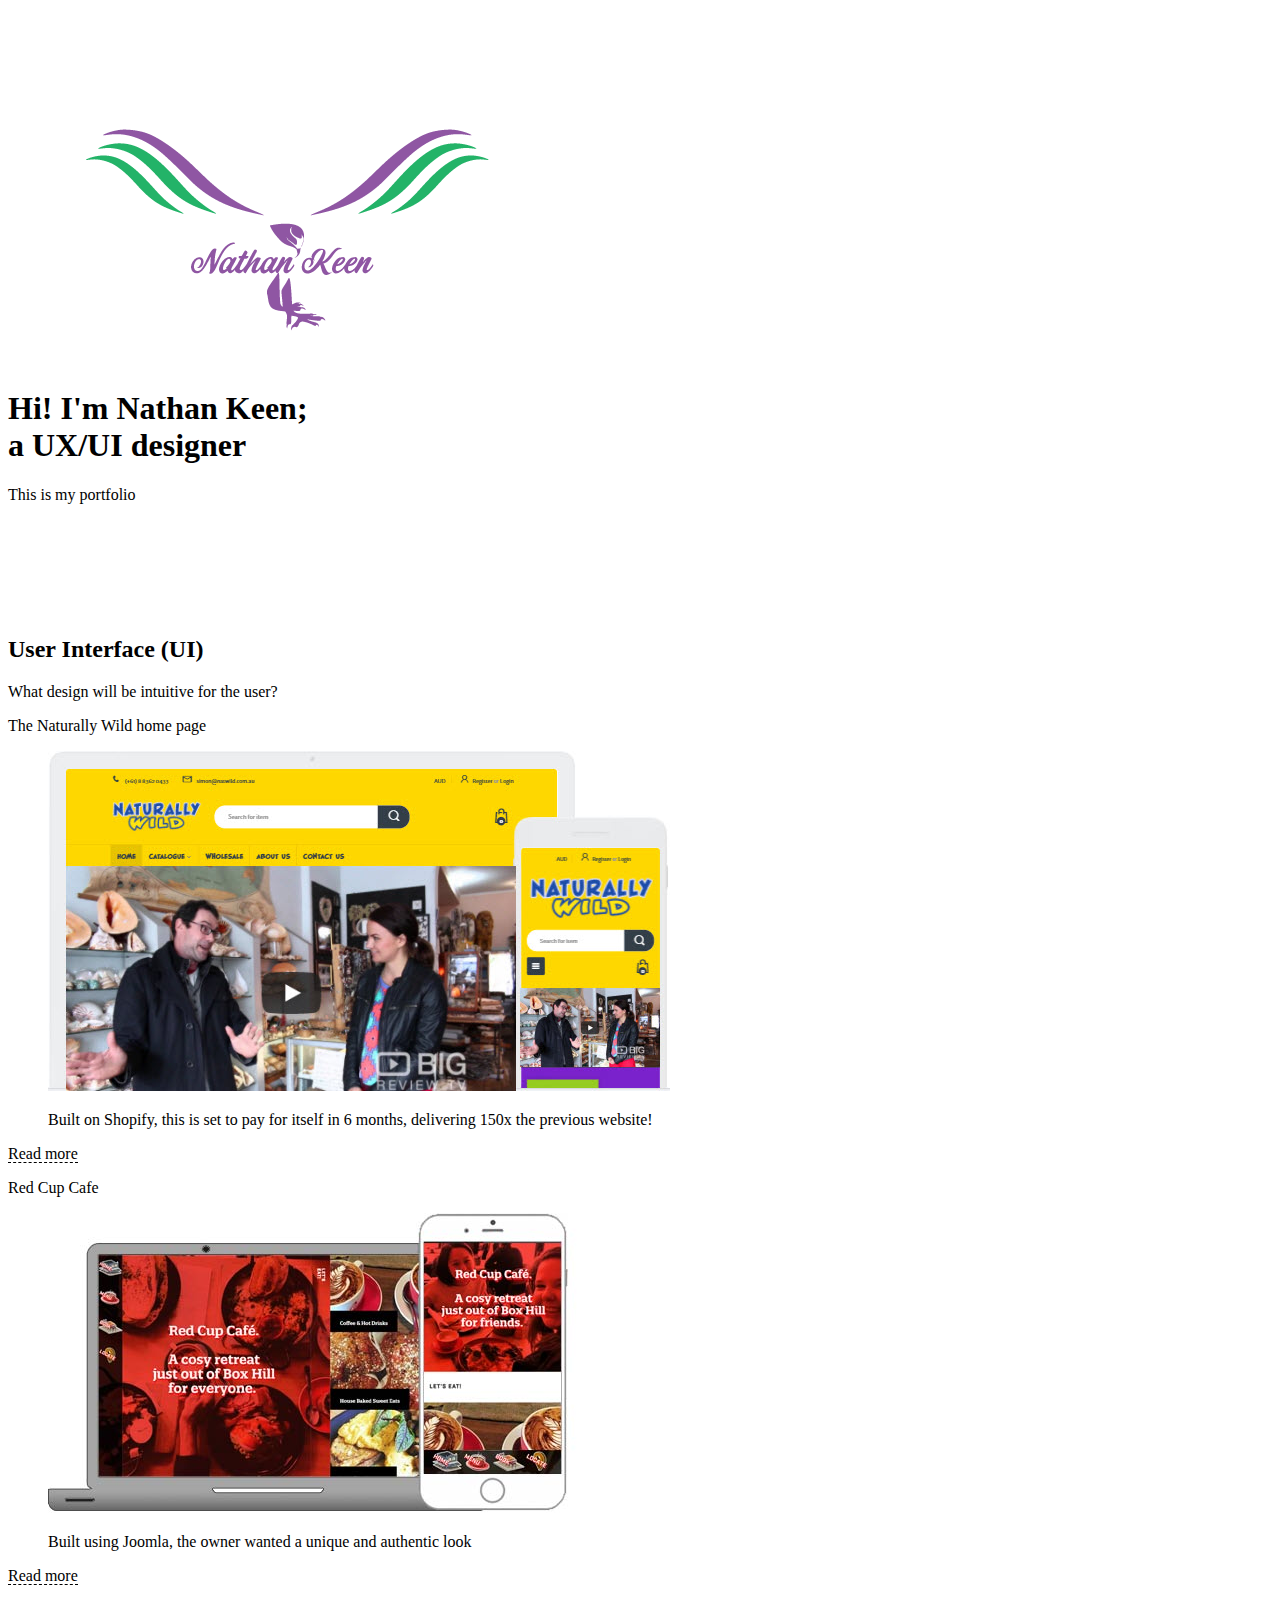
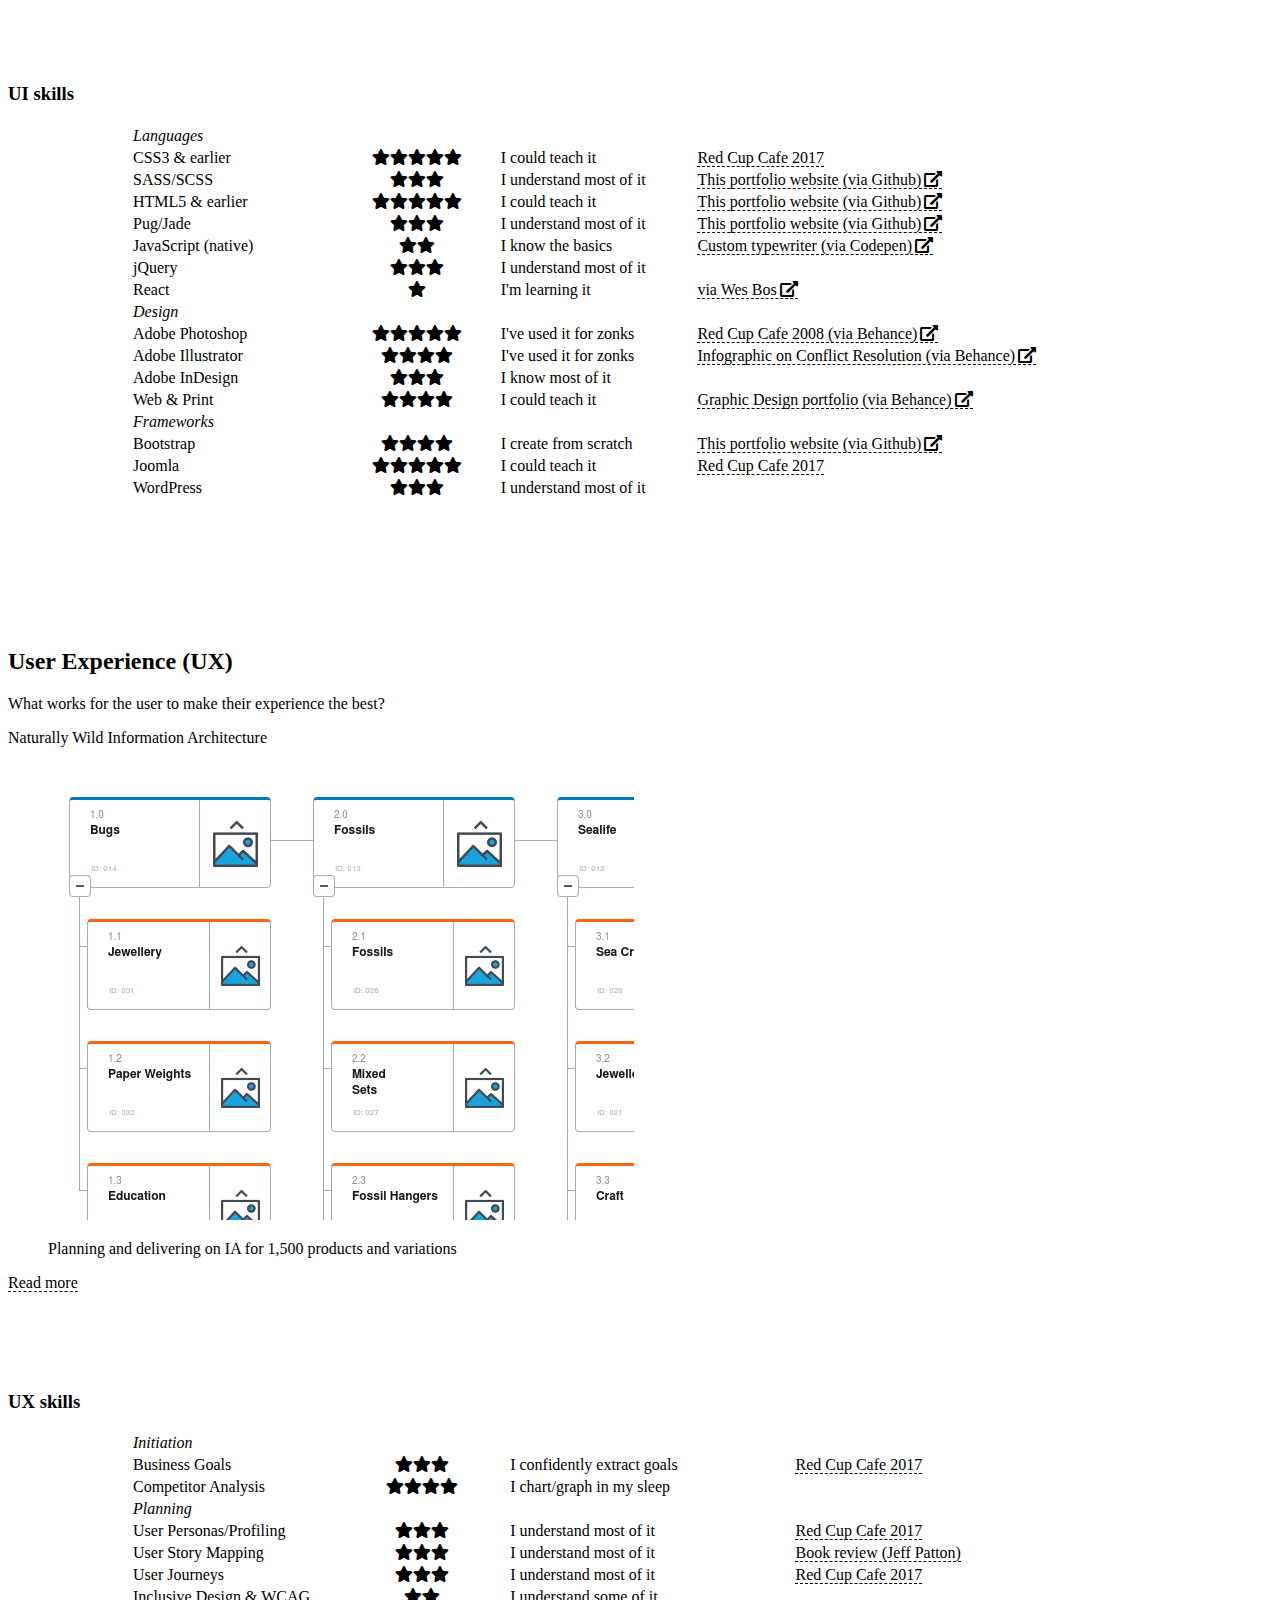
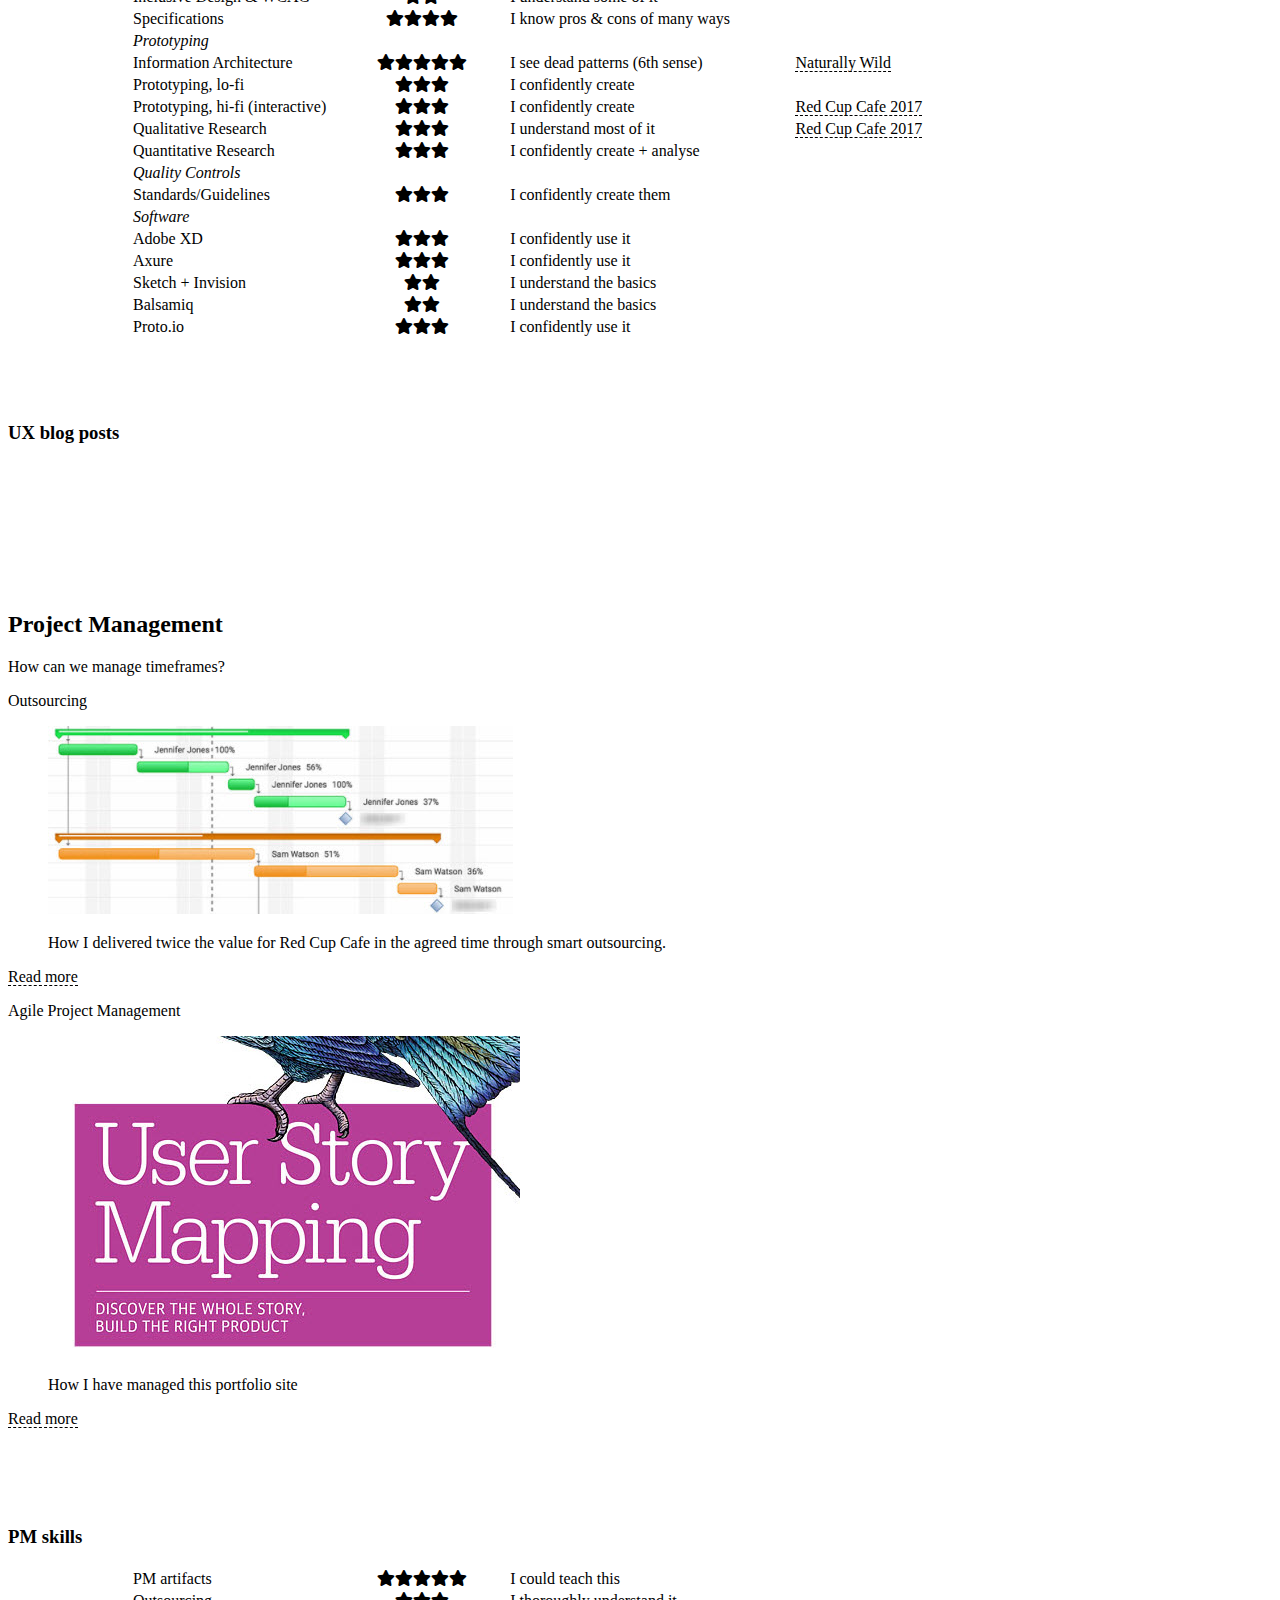
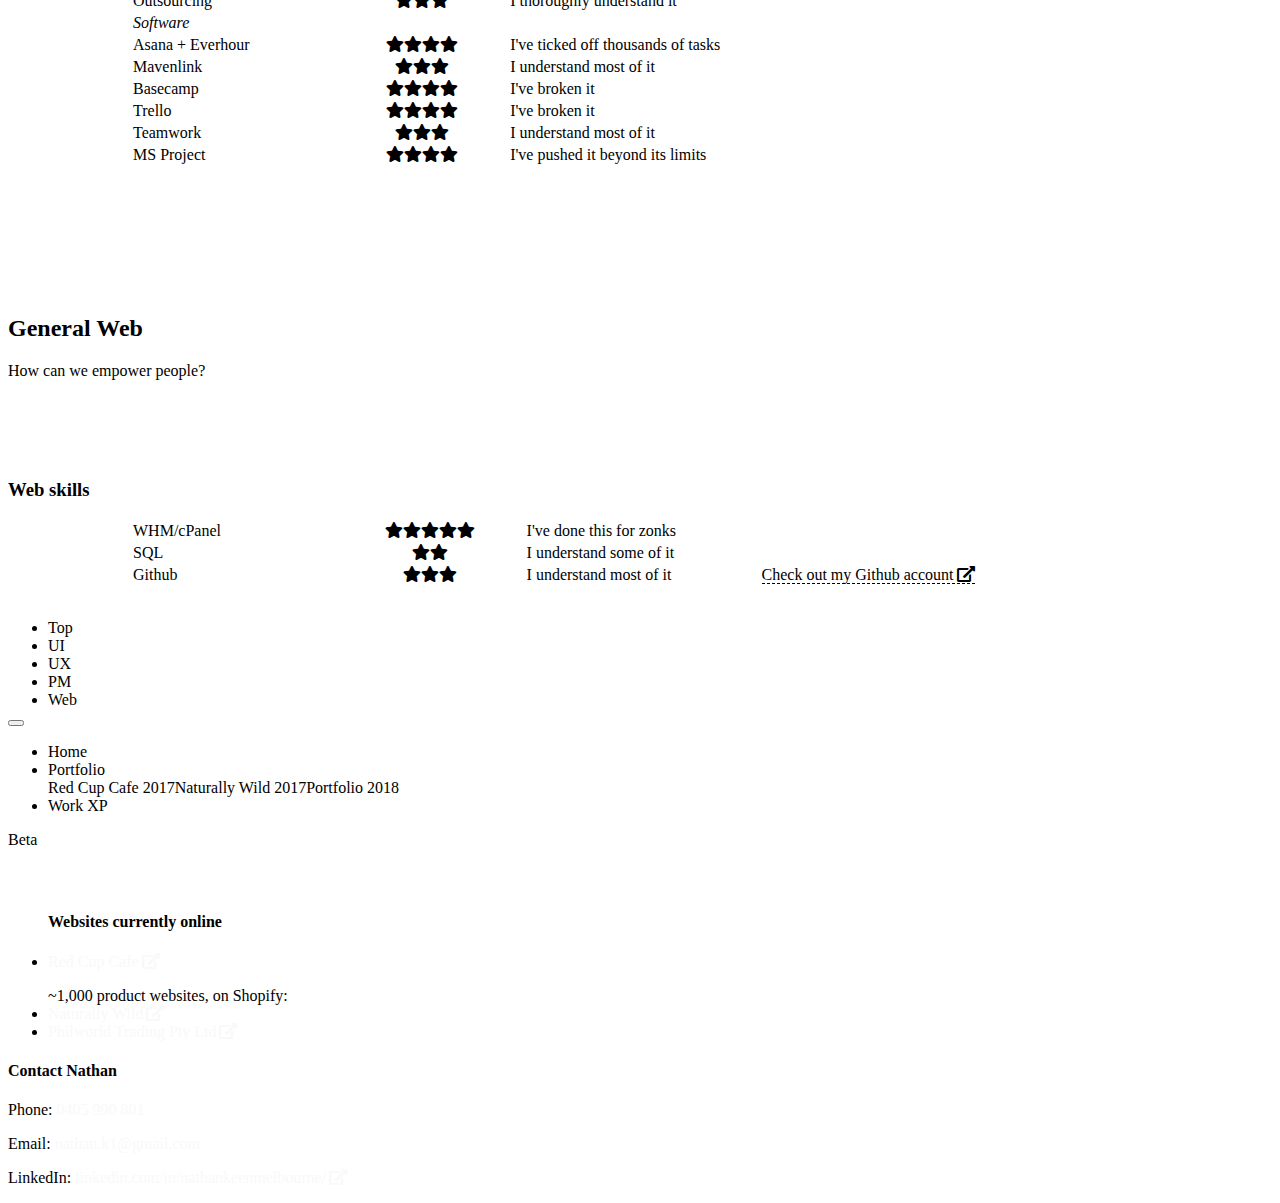
==== commit e715e28b: "Addition of UX section to Natwild" ====
--- a/index.html
+++ b/index.html
@@ -1 +1 @@
-<!DOCTYPE html><html><head><title>Portfolio of Nathan Keen</title><meta charset="utf-8"><meta name="viewport" content="width=device-width, initial-scale=1, shrink-to-fit=no"><link rel="stylesheet" href="https://maxcdn.bootstrapcdn.com/bootstrap/4.0.0-beta.2/css/bootstrap.min.css" integrity="sha384-PsH8R72JQ3SOdhVi3uxftmaW6Vc51MKb0q5P2rRUpPvrszuE4W1povHYgTpBfshb" crossorigin="anonymous"><link rel="stylesheet" href="css/fontawesome.css"><link rel="stylesheet" href="css/layout.css"></head></html><body id="top" data-spy="scroll" data-target="#navbot" data-offset="0"> <div class="container"><header><h1 class="text-center">Hi! I'm Nathan Keen;<br /> a UX/UI designer</h1><p class="text-center">This is my portfolio</p></header><section><h2 class="anchor" id="UI">User Interface (UI)</h2><p class="text-muted">What design will be intuitive for the user?</p><div class="row"><div class="col-md-6"><div class="card"><div class="card-header">The Naturally Wild home page</div><figure><img class="card-img-top" src="images/ux-portfolio/ui-natwild.jpg" alt="Screenshot from natwild.com.au"><div class="card-body"><figcaption><p class="card-text">Built on Shopify, this is set to pay for itself in 6 months, delivering 150x the previous website!</p></figcaption></div></figure><a class="btn btn-primary" href="/portfolio-NatWild2017.html#UI">Read more</a></div></div><div class="col-md-6"><div class="card"><div class="card-header">Red Cup Cafe</div><figure><img class="card-img-top" src="images/redcup/ui-redcup.jpg" alt="Screenshot from redcup.com.au"><div class="card-body"><figcaption><p class="card-text">Built using Joomla, the owner wanted a unique and authentic look</p></figcaption></div></figure><a class="btn btn-primary" href="/portfolio-RedCupCafe2017.html">Read more</a></div></div></div></section><section><div class="row"><div class="col-12"><h3 class="text-center">UI skills</h3><table class="table table-responsive" id="stars"><tbody><tr><td class="align-middle" colspan="4"><span class="badge badge-primary"><em>Languages</em></span></td></tr><tr><td class="align-middle">CSS3 &amp; earlier</td><td class="align-middle"><span><i class="fas fa-star"></i><i class="fas fa-star"></i><i class="fas fa-star"></i><i class="fas fa-star"></i><i class="fas fa-star"></i></span></td><td class="align-middle"><span class="badge badge-secondary">I could teach it</span></td><td class="align-middle"><a href="/portfolio-RedCupCafe2017.html#Proto">Red Cup Cafe 2017</a></td></tr><tr><td class="align-middle">SASS/SCSS</td><td class="align-middle"><span><i class="fas fa-star"></i><i class="fas fa-star"></i><i class="fas fa-star"></i></span></td><td class="align-middle"><span class="badge badge-secondary">I understand most of it</span></td><td class="align-middle"><a href="https://github.com/nathankeenmelb/nk-portfolio">This portfolio website (via Github)</a></td></tr><tr><td class="align-middle">HTML5 &amp; earlier</td><td class="align-middle"><span><i class="fas fa-star"></i><i class="fas fa-star"></i><i class="fas fa-star"></i><i class="fas fa-star"></i><i class="fas fa-star"></i></span></td><td class="align-middle"><span class="badge badge-secondary">I could teach it</span></td><td class="align-middle"><a href="https://github.com/nathankeenmelb/nk-portfolio">This portfolio website (via Github)</a></td></tr><tr><td class="align-middle">Pug/Jade</td><td class="align-middle"><span><i class="fas fa-star"></i><i class="fas fa-star"></i><i class="fas fa-star"></i></span></td><td class="align-middle"><span class="badge badge-secondary">I understand most of it</span></td><td class="align-middle"><a href="https://github.com/nathankeenmelb/nk-portfolio">This portfolio website (via Github)</a></td></tr><tr><td class="align-middle">JavaScript (native)</td><td class="align-middle"><span><i class="fas fa-star"></i><i class="fas fa-star"></i></span></td><td class="align-middle"><span class="badge badge-secondary">I know the basics</span></td><td class="align-middle"><a href="https://codepen.io/nathankeenmelb/pen/GOQwxb">Custom typewriter (via Codepen)</a></td></tr><tr><td class="align-middle">jQuery</td><td class="align-middle"><span><i class="fas fa-star"></i><i class="fas fa-star"></i><i class="fas fa-star"></i></span></td><td class="align-middle"><span class="badge badge-secondary">I understand most of it</span></td><td class="align-middle"><a href="#"></a></td></tr><tr><td class="align-middle">React</td><td class="align-middle"><span><i class="fas fa-star"></i></span></td><td class="align-middle"><span class="badge badge-secondary">I'm learning it</span></td><td class="align-middle"><a href="https://reactforbeginners.com/">via Wes Bos</a></td></tr><tr><td class="align-middle" colspan="4"><span class="badge badge-primary"><em>Design</em></span></td></tr><tr><td class="align-middle">Adobe Photoshop</td><td class="align-middle"><span><i class="fas fa-star"></i><i class="fas fa-star"></i><i class="fas fa-star"></i><i class="fas fa-star"></i><i class="fas fa-star"></i></span></td><td class="align-middle"><span class="badge badge-secondary">I've used it for zonks</span></td><td class="align-middle"><a href="https://www.behance.net/gallery/40807817/Redcup-Cafe-bespoke-web-design-build">Red Cup Cafe 2008 (via Behance)</a></td></tr><tr><td class="align-middle">Adobe Illustrator</td><td class="align-middle"><span><i class="fas fa-star"></i><i class="fas fa-star"></i><i class="fas fa-star"></i><i class="fas fa-star"></i></span></td><td class="align-middle"><span class="badge badge-secondary">I've used it for zonks</span></td><td class="align-middle"><a href="https://www.behance.net/gallery/41117335/Infographic-Conflict-Resolution">Infographic on Conflict Resolution (via Behance)</a></td></tr><tr><td class="align-middle">Adobe InDesign</td><td class="align-middle"><span><i class="fas fa-star"></i><i class="fas fa-star"></i><i class="fas fa-star"></i></span></td><td class="align-middle"><span class="badge badge-secondary">I know most of it</span></td><td class="align-middle"><a></a></td></tr><tr><td class="align-middle">Web &amp; Print</td><td class="align-middle"><span><i class="fas fa-star"></i><i class="fas fa-star"></i><i class="fas fa-star"></i><i class="fas fa-star"></i></span></td><td class="align-middle"><span class="badge badge-secondary">I could teach it</span></td><td class="align-middle"><a href="https://www.behance.net/nathankeenmelbourne">Graphic Design portfolio (via Behance)</a></td></tr><tr><td class="align-middle" colspan="4"><span class="badge badge-primary"><em>Frameworks</em></span></td></tr><tr><td class="align-middle">Bootstrap</td><td class="align-middle"><span><i class="fas fa-star"></i><i class="fas fa-star"></i><i class="fas fa-star"></i><i class="fas fa-star"></i></span></td><td class="align-middle"><span class="badge badge-secondary">I create from scratch</span></td><td class="align-middle"><a href="https://github.com/nathankeenmelb/nk-portfolio">This portfolio website (via Github)</a></td></tr><tr><td class="align-middle">Joomla</td><td class="align-middle"><span><i class="fas fa-star"></i><i class="fas fa-star"></i><i class="fas fa-star"></i><i class="fas fa-star"></i><i class="fas fa-star"></i></span></td><td class="align-middle"><span class="badge badge-secondary">I could teach it</span></td><td class="align-middle"><a href="/portfolio-RedCupCafe2017.html">Red Cup Cafe 2017</a></td></tr><tr><td class="align-middle">WordPress</td><td class="align-middle"><span><i class="fas fa-star"></i><i class="fas fa-star"></i><i class="fas fa-star"></i></span></td><td class="align-middle"><span class="badge badge-secondary">I understand most of it</span></td><td class="align-middle"><a href="#"></a></td></tr></tbody></table></div></div></section><section><h2 class="anchor" id="UX">User Experience (UX)</h2><p class="text-muted">What works for the user to make their experience the best?</p><div class="row"><div class="col-md-6"><div class="card"><div class="card-header">Naturally Wild Information Architecture</div><figure><img class="card-img-top" src="images/natwild/sitemap-thumb.png" alt="Part of the product sitemap"><div class="card-body"><figcaption><p class="card-text">Planning and delivering on IA for 1,500 products and variations</p></figcaption></div></figure><a class="btn btn-primary" href="/portfolio-NatWild2017.html">Read more</a></div></div></div></section><section><div class="row"><div class="col-12"><h3 class="text-center">UX skills</h3><table class="table table-responsive" id="stars"><tbody><tr><td class="align-middle" colspan="4"><span class="badge badge-primary"><em>Initiation</em></span></td></tr><tr><td class="align-middle">Business Goals</td><td class="align-middle"><span><i class="fas fa-star"></i><i class="fas fa-star"></i><i class="fas fa-star"></i></span></td><td class="align-middle"><span class="badge badge-secondary">I confidently extract goals</span></td><td class="align-middle"><a href="/portfolio-RedCupCafe2017.html#Neg">Red Cup Cafe 2017</a></td></tr><tr><td class="align-middle">Competitor Analysis</td><td class="align-middle"><span><i class="fas fa-star"></i><i class="fas fa-star"></i><i class="fas fa-star"></i><i class="fas fa-star"></i></span></td><td class="align-middle"><span class="badge badge-secondary">I chart/graph in my sleep</span></td><td class="align-middle"><a></a></td></tr><tr><td class="align-middle" colspan="4"><span class="badge badge-primary"><em>Planning, excluding PM</em></span></td></tr><tr><td class="align-middle">User Personas/Profiling</td><td class="align-middle"><span><i class="fas fa-star"></i><i class="fas fa-star"></i><i class="fas fa-star"></i></span></td><td class="align-middle"><span class="badge badge-secondary">I understand most of it</span></td><td class="align-middle"><a href="/portfolio-RedCupCafe2017.html#UX">Red Cup Cafe 2017</a></td></tr><tr><td class="align-middle">User Stories/Journey</td><td class="align-middle"><span><i class="fas fa-star"></i><i class="fas fa-star"></i><i class="fas fa-star"></i></span></td><td class="align-middle"><span class="badge badge-secondary">I understand most of it</span></td><td class="align-middle"><a href="/portfolio-RedCupCafe2017.html#UX">Red Cup Cafe 2017</a></td></tr><tr><td class="align-middle">Emotional Design</td><td class="align-middle"><span><i class="fas fa-star"></i><i class="fas fa-star"></i></span></td><td class="align-middle"><span class="badge badge-secondary">I've read the theory</span></td><td class="align-middle"><a></a></td></tr><tr><td class="align-middle">Inclusive Design &amp; WCAG</td><td class="align-middle"><span><i class="fas fa-star"></i><i class="fas fa-star"></i></span></td><td class="align-middle"><span class="badge badge-secondary">I understand some of it</span></td><td class="align-middle"><a href="#"></a></td></tr><tr><td class="align-middle">Specifications</td><td class="align-middle"><span><i class="fas fa-star"></i><i class="fas fa-star"></i><i class="fas fa-star"></i><i class="fas fa-star"></i></span></td><td class="align-middle"><span class="badge badge-secondary">I know pros &amp; cons of many ways</span></td><td class="align-middle"><a></a></td></tr><tr><td class="align-middle" colspan="4"><span class="badge badge-primary"><em>Prototyping, excluding UI</em></span></td></tr><tr><td class="align-middle">Information Architecture</td><td class="align-middle"><span><i class="fas fa-star"></i><i class="fas fa-star"></i><i class="fas fa-star"></i><i class="fas fa-star"></i><i class="fas fa-star"></i></span></td><td class="align-middle"><span class="badge badge-secondary">I see dead patterns (6th sense)</span></td><td class="align-middle"><a href="/portfolio-NatWild2017.html#IA">Naturally Wild</a></td></tr><tr><td class="align-middle">Prototyping, lo-fi</td><td class="align-middle"><span><i class="fas fa-star"></i><i class="fas fa-star"></i><i class="fas fa-star"></i></span></td><td class="align-middle"><span class="badge badge-secondary">I confidently create</span></td><td class="align-middle"><a></a></td></tr><tr><td class="align-middle">Prototyping, hi-fi (interactive)</td><td class="align-middle"><span><i class="fas fa-star"></i><i class="fas fa-star"></i><i class="fas fa-star"></i></span></td><td class="align-middle"><span class="badge badge-secondary">I confidently create</span></td><td class="align-middle"><a href="/portfolio-RedCupCafe2017.html#Proto">Red Cup Cafe 2017</a></td></tr><tr><td class="align-middle">Qualitative Research</td><td class="align-middle"><span><i class="fas fa-star"></i><i class="fas fa-star"></i><i class="fas fa-star"></i></span></td><td class="align-middle"><span class="badge badge-secondary">I understand most of it</span></td><td class="align-middle"><a href="/portfolio-RedCupCafe2017.html#Proto">Red Cup Cafe 2017</a></td></tr><tr><td class="align-middle">Quantitative Research</td><td class="align-middle"><span><i class="fas fa-star"></i><i class="fas fa-star"></i><i class="fas fa-star"></i></span></td><td class="align-middle"><span class="badge badge-secondary">I confidently create + analyse</span></td><td class="align-middle"><a></a></td></tr><tr><td class="align-middle" colspan="4"><span class="badge badge-primary"><em>Quality Controls</em></span></td></tr><tr><td class="align-middle">Standards/Guidelines</td><td class="align-middle"><span><i class="fas fa-star"></i><i class="fas fa-star"></i><i class="fas fa-star"></i></span></td><td class="align-middle"><span class="badge badge-secondary">I confidently create them</span></td><td class="align-middle"><a href="#"></a></td></tr><tr><td class="align-middle" colspan="4"><span class="badge badge-primary"><em>Software</em></span></td></tr><tr><td class="align-middle">Adobe XD</td><td class="align-middle"><span><i class="fas fa-star"></i><i class="fas fa-star"></i><i class="fas fa-star"></i></span></td><td class="align-middle"><span class="badge badge-secondary">I confidently use it</span></td><td class="align-middle"><a href="#"></a></td></tr><tr><td class="align-middle">Axure</td><td class="align-middle"><span><i class="fas fa-star"></i><i class="fas fa-star"></i><i class="fas fa-star"></i></span></td><td class="align-middle"><span class="badge badge-secondary">I confidently use it</span></td><td class="align-middle"><a href="#"></a></td></tr><tr><td class="align-middle">Sketch + Invision</td><td class="align-middle"><span><i class="fas fa-star"></i><i class="fas fa-star"></i></span></td><td class="align-middle"><span class="badge badge-secondary">I understand the basics</span></td><td class="align-middle"><a href="#"></a></td></tr><tr><td class="align-middle">Balsamiq</td><td class="align-middle"><span><i class="fas fa-star"></i><i class="fas fa-star"></i></span></td><td class="align-middle"><span class="badge badge-secondary">I understand the basics</span></td><td class="align-middle"><a href="#"></a></td></tr><tr><td class="align-middle">Proto.io</td><td class="align-middle"><span><i class="fas fa-star"></i><i class="fas fa-star"></i><i class="fas fa-star"></i></span></td><td class="align-middle"><span class="badge badge-secondary">I confidently use it</span></td><td class="align-middle"><a href="#"></a></td></tr></tbody></table></div></div></section><section id="blog"><div class="container"><h3 class="text-center">UX blog posts</h3><div class="section-content" id="blogContent"><div class="row" id="jsonContent"></div></div></div></section><section><h2 class="anchor" id="PM">Project Management</h2><p class="text-muted">How can we manage timeframes?</p><div class="row"><div class="col-md-6"><div class="card"><div class="card-header">Outsourcing</div><figure><img class="card-img-top" src="images/ux-portfolio/pm-parallel.jpg" alt="Gantt chart showing two major pieces in parallel"><div class="card-body"><figcaption><p class="card-text">How I delivered twice the value for Red Cup Cafe in the agreed time through smart outsourcing.</p></figcaption></div></figure><a class="btn btn-primary" href="/portfolio-RedCupCafe2017.html#Proto">Read more</a></div></div><div class="col-md-6"><div class="card"><div class="card-header">Agile Project Management</div><figure><img class="card-img-top" src="images/ux-portfolio/book-user-story-mapping-sm.jpg" alt="Jeff Patton's 'User Story Mapping' book"><div class="card-body"><figcaption><p class="card-text">How I have managed this portfolio site</p></figcaption></div></figure><a class="btn btn-primary" href="/portfolio-2018.html">Read more</a></div></div></div></section><section><div class="row"><div class="col-12"><h3 class="text-center">PM skills</h3><table class="table table-responsive" id="stars"><tbody><tr><td class="align-middle">PM artifacts</td><td class="align-middle"><span><i class="fas fa-star"></i><i class="fas fa-star"></i><i class="fas fa-star"></i><i class="fas fa-star"></i><i class="fas fa-star"></i></span></td><td class="align-middle"><span class="badge badge-secondary">I could teach this</span></td><td class="align-middle"><a></a></td></tr><tr><td class="align-middle">Outsourcing</td><td class="align-middle"><span><i class="fas fa-star"></i><i class="fas fa-star"></i><i class="fas fa-star"></i></span></td><td class="align-middle"><span class="badge badge-secondary">I thoroughly understand it</span></td><td class="align-middle"><a></a></td></tr><tr><td class="align-middle" colspan="4"><span class="badge badge-primary"><em>Software</em></span></td></tr><tr><td class="align-middle">Asana + Everhour</td><td class="align-middle"><span><i class="fas fa-star"></i><i class="fas fa-star"></i><i class="fas fa-star"></i><i class="fas fa-star"></i></span></td><td class="align-middle"><span class="badge badge-secondary">I've ticked off thousands of tasks</span></td><td class="align-middle"><a></a></td></tr><tr><td class="align-middle">Mavenlink</td><td class="align-middle"><span><i class="fas fa-star"></i><i class="fas fa-star"></i><i class="fas fa-star"></i></span></td><td class="align-middle"><span class="badge badge-secondary">I understand most of it</span></td><td class="align-middle"><a href="#"></a></td></tr><tr><td class="align-middle">Basecamp</td><td class="align-middle"><span><i class="fas fa-star"></i><i class="fas fa-star"></i><i class="fas fa-star"></i><i class="fas fa-star"></i></span></td><td class="align-middle"><span class="badge badge-secondary">I've broken it</span></td><td class="align-middle"><a href="#"></a></td></tr><tr><td class="align-middle">Trello</td><td class="align-middle"><span><i class="fas fa-star"></i><i class="fas fa-star"></i><i class="fas fa-star"></i><i class="fas fa-star"></i></span></td><td class="align-middle"><span class="badge badge-secondary">I've broken it</span></td><td class="align-middle"><a href="#"></a></td></tr><tr><td class="align-middle">Teamwork</td><td class="align-middle"><span><i class="fas fa-star"></i><i class="fas fa-star"></i><i class="fas fa-star"></i></span></td><td class="align-middle"><span class="badge badge-secondary">I understand most of it</span></td><td class="align-middle"><a href="#"></a></td></tr><tr><td class="align-middle">MS Project</td><td class="align-middle"><span><i class="fas fa-star"></i><i class="fas fa-star"></i><i class="fas fa-star"></i><i class="fas fa-star"></i></span></td><td class="align-middle"><span class="badge badge-secondary">I've pushed it beyond its limits</span></td><td class="align-middle"><a></a></td></tr></tbody></table></div></div></section><section><h2 class="anchor" id="Web">General Web</h2><p class="text-muted">How can we empower people?</p><div class="row"></div></section><section><div class="row"><div class="col-12"><h3 class="text-center">Web skills</h3><table class="table table-responsive" id="stars"><tbody><tr><td class="align-middle">WHM/cPanel</td><td class="align-middle"><span><i class="fas fa-star"></i><i class="fas fa-star"></i><i class="fas fa-star"></i><i class="fas fa-star"></i><i class="fas fa-star"></i></span></td><td class="align-middle"><span class="badge badge-secondary">I've done this for zonks</span></td><td class="align-middle"><a href="#"></a></td></tr><tr><td class="align-middle">SQL</td><td class="align-middle"><span><i class="fas fa-star"></i><i class="fas fa-star"></i></span></td><td class="align-middle"><span class="badge badge-secondary">I understand some of it</span></td><td class="align-middle"><a href="#"></a></td></tr><tr><td class="align-middle">Github</td><td class="align-middle"><span><i class="fas fa-star"></i><i class="fas fa-star"></i><i class="fas fa-star"></i></span></td><td class="align-middle"><span class="badge badge-secondary">I understand most of it</span></td><td class="align-middle"><a href="https://github.com/nathankeenmelb/">Check out my Github account</a></td></tr></tbody></table></div></div></section></div><nav class="navbar navbar-expand navbar-dark fixed-bottom bg-dark" id="navbot"><ul class="navbar-nav"><li class="nav-item"><a class="nav-link" href="#top">Top</a></li><li class="nav-item"><a class="nav-link" href="#UI">UI</a></li><li class="nav-item"><a class="nav-link" href="#UX">UX</a></li><li class="nav-item"><a class="nav-link" href="#PM">PM</a></li><li class="nav-item"><a class="nav-link" href="#Web">Web</a></li></ul></nav><nav class="navbar navbar-expand navbar-dark fixed-top bg-dark" id="navtop"><button class="navbar-toggler" type="button" data-toggle="collapse" data-target="#navbarCollapse" aria-controls="navbarCollapse" aria-expanded="false" aria-label="Toggle navigation"><span class="navbar-toggler-icon"></span></button><div class="collapse navbar-collapse" id="navbarCollapse"><ul class="navbar-nav mr-auto"><li class="nav-item"><a class="nav-link" href="/">Home</a></li><li class="nav-item dropdown"><a class="nav-link dropdown-toggle" href="#" id="dropup2" data-toggle="dropdown" aria-haspopup="true" aria-expanded="false">Portfolio</a><div class="dropdown-menu" aria-labelledby="dropup2"><a class="dropdown-item" href="/portfolio-RedCupCafe2017.html">Red Cup Cafe 2017</a><a class="dropdown-item" href="/portfolio-NatWild2017.html">Naturally Wild 2017</a><a class="dropdown-item" href="/portfolio-2018.html">Portfolio 2018</a></div></li><li class="nav-item"><a class="nav-link" href="/work-experience.html">Work XP</a></li></ul><span class="badge badge-warning">Beta</span></div></nav><footer style="background-color:#ccc;"><div class="container"><div class="jumbotron"><div class="row"><div class="col-sm-6"><ul class="nav flex-column"><h4>Websites currently online</h4><li class="nav-item"><a class="nav-link" href="http://redcup.com.au">Red Cup Cafe</a></li><p style="margin:1rem 0 0 0;">~1,000 product websites, on Shopify:</p><li class="nav-item"><a class="nav-link" href="https://natwild.com.au">Naturally Wild</a></li><li class="nav-item"><a class="nav-link" href="https://filipinofoodwholesale.com.au">Philworld Trading Pty Ltd</a></li></ul></div><div class="col-sm-6"><h4>Contact Nathan</h4><p>Phone: <a href="tel:+61405990801">0405 990 801</a></p><p>Email: <a href="javascript:location='mailto:\u006e\u0061\u0074\u0068\u0061\u006e\u002e\u006b\u0031\u0040\u0067\u006d\u0061\u0069\u006c\u002e\u0063\u006f\u006d';void 0"><script type="text/javascript">document.write('\u006e\u0061\u0074\u0068\u0061\u006e\u002e\u006b\u0031\u0040\u0067\u006d\u0061\u0069\u006c\u002e\u0063\u006f\u006d')</script></a></p><p>LinkedIn: <a href="https://www.linkedin.com/in/nathankeenmelbourne/">linkedin.com/in/nathankeenmelbourne/</a></p></div></div></div></div></footer><script src="https://ajax.googleapis.com/ajax/libs/jquery/3.2.1/jquery.min.js"></script><script src="https://cdnjs.cloudflare.com/ajax/libs/popper.js/1.12.9/umd/popper.min.js" integrity="sha384-ApNbgh9B+Y1QKtv3Rn7W3mgPxhU9K/ScQsAP7hUibX39j7fakFPskvXusvfa0b4Q" crossorigin="anonymous"></script><script src="https://maxcdn.bootstrapcdn.com/bootstrap/4.0.0-beta.2/js/bootstrap.min.js" integrity="sha384-alpBpkh1PFOepccYVYDB4do5UnbKysX5WZXm3XxPqe5iKTfUKjNkCk9SaVuEZflJ" crossorigin="anonymous"></script><script src="/js/custom.js"></script></body>+<!DOCTYPE html><html><head><title>Portfolio of Nathan Keen</title><meta charset="utf-8"><meta name="viewport" content="width=device-width, initial-scale=1, shrink-to-fit=no"><link rel="apple-touch-icon" sizes="180x180" href="/apple-touch-icon.png"><link rel="icon" type="image/png" sizes="32x32" href="/favicon-32x32.png"><link rel="icon" type="image/png" sizes="16x16" href="/favicon-16x16.png"><link rel="manifest" href="/manifest.json"><link rel="mask-icon" href="/safari-pinned-tab.svg" color="#5bbad5"><meta property="og:title" content="Nathan Keen's Portfolio"><meta property="og:image" content="images/logo-NK-1xxhdpi.png"><meta property="og:description" content="UX/UI web designer"><meta property="og:url" content="www.nathankeen.id.au"><meta name="theme-color" content="#ffffff"><link rel="stylesheet" href="https://maxcdn.bootstrapcdn.com/bootstrap/4.0.0-beta.2/css/bootstrap.min.css" integrity="sha384-PsH8R72JQ3SOdhVi3uxftmaW6Vc51MKb0q5P2rRUpPvrszuE4W1povHYgTpBfshb" crossorigin="anonymous"><link rel="stylesheet" href="css/fontawesome.css"><link rel="stylesheet" href="css/layout.css"></head></html><body id="top" data-spy="scroll" data-target="#navbot" data-offset="0"> <div class="container"><div class="logo"><figure><img class="img-fluid mx-auto d-block" src="images	/logo-NK-1mdpi.png" alt="Logo Nathan Keen"/><figcaption class="figure-caption text-center"></figcaption></figure></div><header><h1 class="text-center">Hi! I'm Nathan Keen;<br /> a UX/UI designer</h1><p class="text-center">This is my portfolio</p></header><section><h2 class="anchor" id="UI">User Interface (UI)</h2><p class="text-muted">What design will be intuitive for the user?</p><div class="row"><div class="col-md-6"><div class="card"><div class="card-header">The Naturally Wild home page</div><figure><img class="card-img-top" src="images/ux-portfolio/ui-natwild.jpg" alt="Screenshot from natwild.com.au"><div class="card-body"><figcaption><p class="card-text">Built on Shopify, this is set to pay for itself in 6 months, delivering 150x the previous website!</p></figcaption></div></figure><a class="btn btn-primary" href="/portfolio-NatWild2017.html#UI">Read more</a></div></div><div class="col-md-6"><div class="card"><div class="card-header">Red Cup Cafe</div><figure><img class="card-img-top" src="images/redcup/ui-redcup.jpg" alt="Screenshot from redcup.com.au"><div class="card-body"><figcaption><p class="card-text">Built using Joomla, the owner wanted a unique and authentic look</p></figcaption></div></figure><a class="btn btn-primary" href="/portfolio-RedCupCafe2017.html">Read more</a></div></div></div></section><section><div class="row"><div class="col-12"><h3 class="text-center">UI skills</h3><table class="table table-responsive" id="stars"><tbody><tr><td class="align-middle" colspan="4"><span class="badge badge-primary"><em>Languages</em></span></td></tr><tr><td class="align-middle">CSS3 &amp; earlier</td><td class="align-middle"><span><i class="fas fa-star"></i><i class="fas fa-star"></i><i class="fas fa-star"></i><i class="fas fa-star"></i><i class="fas fa-star"></i></span></td><td class="align-middle"><span class="badge badge-secondary">I could teach it</span></td><td class="align-middle"><a href="/portfolio-RedCupCafe2017.html#Proto">Red Cup Cafe 2017</a></td></tr><tr><td class="align-middle">SASS/SCSS</td><td class="align-middle"><span><i class="fas fa-star"></i><i class="fas fa-star"></i><i class="fas fa-star"></i></span></td><td class="align-middle"><span class="badge badge-secondary">I understand most of it</span></td><td class="align-middle"><a href="https://github.com/nathankeenmelb/nk-portfolio">This portfolio website (via Github)</a></td></tr><tr><td class="align-middle">HTML5 &amp; earlier</td><td class="align-middle"><span><i class="fas fa-star"></i><i class="fas fa-star"></i><i class="fas fa-star"></i><i class="fas fa-star"></i><i class="fas fa-star"></i></span></td><td class="align-middle"><span class="badge badge-secondary">I could teach it</span></td><td class="align-middle"><a href="https://github.com/nathankeenmelb/nk-portfolio">This portfolio website (via Github)</a></td></tr><tr><td class="align-middle">Pug/Jade</td><td class="align-middle"><span><i class="fas fa-star"></i><i class="fas fa-star"></i><i class="fas fa-star"></i></span></td><td class="align-middle"><span class="badge badge-secondary">I understand most of it</span></td><td class="align-middle"><a href="https://github.com/nathankeenmelb/nk-portfolio">This portfolio website (via Github)</a></td></tr><tr><td class="align-middle">JavaScript (native)</td><td class="align-middle"><span><i class="fas fa-star"></i><i class="fas fa-star"></i></span></td><td class="align-middle"><span class="badge badge-secondary">I know the basics</span></td><td class="align-middle"><a href="https://codepen.io/nathankeenmelb/pen/GOQwxb">Custom typewriter (via Codepen)</a></td></tr><tr><td class="align-middle">jQuery</td><td class="align-middle"><span><i class="fas fa-star"></i><i class="fas fa-star"></i><i class="fas fa-star"></i></span></td><td class="align-middle"><span class="badge badge-secondary">I understand most of it</span></td><td class="align-middle"><a href="#"></a></td></tr><tr><td class="align-middle">React</td><td class="align-middle"><span><i class="fas fa-star"></i></span></td><td class="align-middle"><span class="badge badge-secondary">I'm learning it</span></td><td class="align-middle"><a href="https://reactforbeginners.com/">via Wes Bos</a></td></tr><tr><td class="align-middle" colspan="4"><span class="badge badge-primary"><em>Design</em></span></td></tr><tr><td class="align-middle">Adobe Photoshop</td><td class="align-middle"><span><i class="fas fa-star"></i><i class="fas fa-star"></i><i class="fas fa-star"></i><i class="fas fa-star"></i><i class="fas fa-star"></i></span></td><td class="align-middle"><span class="badge badge-secondary">I've used it for zonks</span></td><td class="align-middle"><a href="https://www.behance.net/gallery/40807817/Redcup-Cafe-bespoke-web-design-build">Red Cup Cafe 2008 (via Behance)</a></td></tr><tr><td class="align-middle">Adobe Illustrator</td><td class="align-middle"><span><i class="fas fa-star"></i><i class="fas fa-star"></i><i class="fas fa-star"></i><i class="fas fa-star"></i></span></td><td class="align-middle"><span class="badge badge-secondary">I've used it for zonks</span></td><td class="align-middle"><a href="https://www.behance.net/gallery/41117335/Infographic-Conflict-Resolution">Infographic on Conflict Resolution (via Behance)</a></td></tr><tr><td class="align-middle">Adobe InDesign</td><td class="align-middle"><span><i class="fas fa-star"></i><i class="fas fa-star"></i><i class="fas fa-star"></i></span></td><td class="align-middle"><span class="badge badge-secondary">I know most of it</span></td><td class="align-middle"><a></a></td></tr><tr><td class="align-middle">Web &amp; Print</td><td class="align-middle"><span><i class="fas fa-star"></i><i class="fas fa-star"></i><i class="fas fa-star"></i><i class="fas fa-star"></i></span></td><td class="align-middle"><span class="badge badge-secondary">I could teach it</span></td><td class="align-middle"><a href="https://www.behance.net/nathankeenmelbourne">Graphic Design portfolio (via Behance)</a></td></tr><tr><td class="align-middle" colspan="4"><span class="badge badge-primary"><em>Frameworks</em></span></td></tr><tr><td class="align-middle">Bootstrap</td><td class="align-middle"><span><i class="fas fa-star"></i><i class="fas fa-star"></i><i class="fas fa-star"></i><i class="fas fa-star"></i></span></td><td class="align-middle"><span class="badge badge-secondary">I create from scratch</span></td><td class="align-middle"><a href="https://github.com/nathankeenmelb/nk-portfolio">This portfolio website (via Github)</a></td></tr><tr><td class="align-middle">Joomla</td><td class="align-middle"><span><i class="fas fa-star"></i><i class="fas fa-star"></i><i class="fas fa-star"></i><i class="fas fa-star"></i><i class="fas fa-star"></i></span></td><td class="align-middle"><span class="badge badge-secondary">I could teach it</span></td><td class="align-middle"><a href="/portfolio-RedCupCafe2017.html">Red Cup Cafe 2017</a></td></tr><tr><td class="align-middle">WordPress</td><td class="align-middle"><span><i class="fas fa-star"></i><i class="fas fa-star"></i><i class="fas fa-star"></i></span></td><td class="align-middle"><span class="badge badge-secondary">I understand most of it</span></td><td class="align-middle"><a href="#"></a></td></tr></tbody></table></div></div></section><section><h2 class="anchor" id="UX">User Experience (UX)</h2><p class="text-muted">What works for the user to make their experience the best?</p><div class="row"><div class="col-md-6"><div class="card"><div class="card-header">Naturally Wild Information Architecture</div><figure><img class="card-img-top" src="images/natwild/sitemap-thumb.png" alt="Part of the product sitemap"><div class="card-body"><figcaption><p class="card-text">Planning and delivering on IA for 1,500 products and variations</p></figcaption></div></figure><a class="btn btn-primary" href="/portfolio-NatWild2017.html">Read more</a></div></div></div></section><section><div class="row"><div class="col-12"><h3 class="text-center">UX skills</h3><table class="table table-responsive" id="stars"><tbody><tr><td class="align-middle" colspan="4"><span class="badge badge-primary"><em>Initiation</em></span></td></tr><tr><td class="align-middle">Business Goals</td><td class="align-middle"><span><i class="fas fa-star"></i><i class="fas fa-star"></i><i class="fas fa-star"></i></span></td><td class="align-middle"><span class="badge badge-secondary">I confidently extract goals</span></td><td class="align-middle"><a href="/portfolio-RedCupCafe2017.html#Neg">Red Cup Cafe 2017</a></td></tr><tr><td class="align-middle">Competitor Analysis</td><td class="align-middle"><span><i class="fas fa-star"></i><i class="fas fa-star"></i><i class="fas fa-star"></i><i class="fas fa-star"></i></span></td><td class="align-middle"><span class="badge badge-secondary">I chart/graph in my sleep</span></td><td class="align-middle"><a></a></td></tr><tr><td class="align-middle" colspan="4"><span class="badge badge-primary"><em>Planning</em></span></td></tr><tr><td class="align-middle">User Personas/Profiling</td><td class="align-middle"><span><i class="fas fa-star"></i><i class="fas fa-star"></i><i class="fas fa-star"></i></span></td><td class="align-middle"><span class="badge badge-secondary">I understand most of it</span></td><td class="align-middle"><a href="/portfolio-RedCupCafe2017.html#UX">Red Cup Cafe 2017</a></td></tr><tr><td class="align-middle">User Story Mapping</td><td class="align-middle"><span><i class="fas fa-star"></i><i class="fas fa-star"></i><i class="fas fa-star"></i></span></td><td class="align-middle"><span class="badge badge-secondary">I understand most of it</span></td><td class="align-middle"><a href="/work-experience.html#Learning">Book review (Jeff Patton)</a></td></tr><tr><td class="align-middle">User Journeys</td><td class="align-middle"><span><i class="fas fa-star"></i><i class="fas fa-star"></i><i class="fas fa-star"></i></span></td><td class="align-middle"><span class="badge badge-secondary">I understand most of it</span></td><td class="align-middle"><a href="/portfolio-RedCupCafe2017.html#UX">Red Cup Cafe 2017</a></td></tr><tr><td class="align-middle">Inclusive Design &amp; WCAG</td><td class="align-middle"><span><i class="fas fa-star"></i><i class="fas fa-star"></i></span></td><td class="align-middle"><span class="badge badge-secondary">I understand some of it</span></td><td class="align-middle"><a href="#"></a></td></tr><tr><td class="align-middle">Specifications</td><td class="align-middle"><span><i class="fas fa-star"></i><i class="fas fa-star"></i><i class="fas fa-star"></i><i class="fas fa-star"></i></span></td><td class="align-middle"><span class="badge badge-secondary">I know pros &amp; cons of many ways</span></td><td class="align-middle"><a></a></td></tr><tr><td class="align-middle" colspan="4"><span class="badge badge-primary"><em>Prototyping</em></span></td></tr><tr><td class="align-middle">Information Architecture</td><td class="align-middle"><span><i class="fas fa-star"></i><i class="fas fa-star"></i><i class="fas fa-star"></i><i class="fas fa-star"></i><i class="fas fa-star"></i></span></td><td class="align-middle"><span class="badge badge-secondary">I see dead patterns (6th sense)</span></td><td class="align-middle"><a href="/portfolio-NatWild2017.html#IA">Naturally Wild</a></td></tr><tr><td class="align-middle">Prototyping, lo-fi</td><td class="align-middle"><span><i class="fas fa-star"></i><i class="fas fa-star"></i><i class="fas fa-star"></i></span></td><td class="align-middle"><span class="badge badge-secondary">I confidently create</span></td><td class="align-middle"><a></a></td></tr><tr><td class="align-middle">Prototyping, hi-fi (interactive)</td><td class="align-middle"><span><i class="fas fa-star"></i><i class="fas fa-star"></i><i class="fas fa-star"></i></span></td><td class="align-middle"><span class="badge badge-secondary">I confidently create</span></td><td class="align-middle"><a href="/portfolio-RedCupCafe2017.html#Proto">Red Cup Cafe 2017</a></td></tr><tr><td class="align-middle">Qualitative Research</td><td class="align-middle"><span><i class="fas fa-star"></i><i class="fas fa-star"></i><i class="fas fa-star"></i></span></td><td class="align-middle"><span class="badge badge-secondary">I understand most of it</span></td><td class="align-middle"><a href="/portfolio-RedCupCafe2017.html#Proto">Red Cup Cafe 2017</a></td></tr><tr><td class="align-middle">Quantitative Research</td><td class="align-middle"><span><i class="fas fa-star"></i><i class="fas fa-star"></i><i class="fas fa-star"></i></span></td><td class="align-middle"><span class="badge badge-secondary">I confidently create + analyse</span></td><td class="align-middle"><a></a></td></tr><tr><td class="align-middle" colspan="4"><span class="badge badge-primary"><em>Quality Controls</em></span></td></tr><tr><td class="align-middle">Standards/Guidelines</td><td class="align-middle"><span><i class="fas fa-star"></i><i class="fas fa-star"></i><i class="fas fa-star"></i></span></td><td class="align-middle"><span class="badge badge-secondary">I confidently create them</span></td><td class="align-middle"><a href="#"></a></td></tr><tr><td class="align-middle" colspan="4"><span class="badge badge-primary"><em>Software</em></span></td></tr><tr><td class="align-middle">Adobe XD</td><td class="align-middle"><span><i class="fas fa-star"></i><i class="fas fa-star"></i><i class="fas fa-star"></i></span></td><td class="align-middle"><span class="badge badge-secondary">I confidently use it</span></td><td class="align-middle"><a href="#"></a></td></tr><tr><td class="align-middle">Axure</td><td class="align-middle"><span><i class="fas fa-star"></i><i class="fas fa-star"></i><i class="fas fa-star"></i></span></td><td class="align-middle"><span class="badge badge-secondary">I confidently use it</span></td><td class="align-middle"><a href="#"></a></td></tr><tr><td class="align-middle">Sketch + Invision</td><td class="align-middle"><span><i class="fas fa-star"></i><i class="fas fa-star"></i></span></td><td class="align-middle"><span class="badge badge-secondary">I understand the basics</span></td><td class="align-middle"><a href="#"></a></td></tr><tr><td class="align-middle">Balsamiq</td><td class="align-middle"><span><i class="fas fa-star"></i><i class="fas fa-star"></i></span></td><td class="align-middle"><span class="badge badge-secondary">I understand the basics</span></td><td class="align-middle"><a href="#"></a></td></tr><tr><td class="align-middle">Proto.io</td><td class="align-middle"><span><i class="fas fa-star"></i><i class="fas fa-star"></i><i class="fas fa-star"></i></span></td><td class="align-middle"><span class="badge badge-secondary">I confidently use it</span></td><td class="align-middle"><a href="#"></a></td></tr></tbody></table></div></div></section><section id="blog"><div class="container"><h3 class="text-center">UX blog posts</h3><div class="section-content" id="blogContent"><div class="row" id="jsonContent"></div></div></div></section><section><h2 class="anchor" id="PM">Project Management</h2><p class="text-muted">How can we manage timeframes?</p><div class="row"><div class="col-md-6"><div class="card"><div class="card-header">Outsourcing</div><figure><img class="card-img-top" src="images/ux-portfolio/pm-parallel.jpg" alt="Gantt chart showing two major pieces in parallel"><div class="card-body"><figcaption><p class="card-text">How I delivered twice the value for Red Cup Cafe in the agreed time through smart outsourcing.</p></figcaption></div></figure><a class="btn btn-primary" href="/portfolio-RedCupCafe2017.html#Proto">Read more</a></div></div><div class="col-md-6"><div class="card"><div class="card-header">Agile Project Management</div><figure><img class="card-img-top" src="images/ux-portfolio/book-user-story-mapping-sm.jpg" alt="Jeff Patton's 'User Story Mapping' book"><div class="card-body"><figcaption><p class="card-text">How I have managed this portfolio site</p></figcaption></div></figure><a class="btn btn-primary" href="/portfolio-2018.html">Read more</a></div></div></div></section><section><div class="row"><div class="col-12"><h3 class="text-center">PM skills</h3><table class="table table-responsive" id="stars"><tbody><tr><td class="align-middle">PM artifacts</td><td class="align-middle"><span><i class="fas fa-star"></i><i class="fas fa-star"></i><i class="fas fa-star"></i><i class="fas fa-star"></i><i class="fas fa-star"></i></span></td><td class="align-middle"><span class="badge badge-secondary">I could teach this</span></td><td class="align-middle"><a></a></td></tr><tr><td class="align-middle">Outsourcing</td><td class="align-middle"><span><i class="fas fa-star"></i><i class="fas fa-star"></i><i class="fas fa-star"></i></span></td><td class="align-middle"><span class="badge badge-secondary">I thoroughly understand it</span></td><td class="align-middle"><a></a></td></tr><tr><td class="align-middle" colspan="4"><span class="badge badge-primary"><em>Software</em></span></td></tr><tr><td class="align-middle">Asana + Everhour</td><td class="align-middle"><span><i class="fas fa-star"></i><i class="fas fa-star"></i><i class="fas fa-star"></i><i class="fas fa-star"></i></span></td><td class="align-middle"><span class="badge badge-secondary">I've ticked off thousands of tasks</span></td><td class="align-middle"><a></a></td></tr><tr><td class="align-middle">Mavenlink</td><td class="align-middle"><span><i class="fas fa-star"></i><i class="fas fa-star"></i><i class="fas fa-star"></i></span></td><td class="align-middle"><span class="badge badge-secondary">I understand most of it</span></td><td class="align-middle"><a href="#"></a></td></tr><tr><td class="align-middle">Basecamp</td><td class="align-middle"><span><i class="fas fa-star"></i><i class="fas fa-star"></i><i class="fas fa-star"></i><i class="fas fa-star"></i></span></td><td class="align-middle"><span class="badge badge-secondary">I've broken it</span></td><td class="align-middle"><a href="#"></a></td></tr><tr><td class="align-middle">Trello</td><td class="align-middle"><span><i class="fas fa-star"></i><i class="fas fa-star"></i><i class="fas fa-star"></i><i class="fas fa-star"></i></span></td><td class="align-middle"><span class="badge badge-secondary">I've broken it</span></td><td class="align-middle"><a href="#"></a></td></tr><tr><td class="align-middle">Teamwork</td><td class="align-middle"><span><i class="fas fa-star"></i><i class="fas fa-star"></i><i class="fas fa-star"></i></span></td><td class="align-middle"><span class="badge badge-secondary">I understand most of it</span></td><td class="align-middle"><a href="#"></a></td></tr><tr><td class="align-middle">MS Project</td><td class="align-middle"><span><i class="fas fa-star"></i><i class="fas fa-star"></i><i class="fas fa-star"></i><i class="fas fa-star"></i></span></td><td class="align-middle"><span class="badge badge-secondary">I've pushed it beyond its limits</span></td><td class="align-middle"><a></a></td></tr></tbody></table></div></div></section><section><h2 class="anchor" id="Web">General Web</h2><p class="text-muted">How can we empower people?</p><div class="row"></div></section><section><div class="row"><div class="col-12"><h3 class="text-center">Web skills</h3><table class="table table-responsive" id="stars"><tbody><tr><td class="align-middle">WHM/cPanel</td><td class="align-middle"><span><i class="fas fa-star"></i><i class="fas fa-star"></i><i class="fas fa-star"></i><i class="fas fa-star"></i><i class="fas fa-star"></i></span></td><td class="align-middle"><span class="badge badge-secondary">I've done this for zonks</span></td><td class="align-middle"><a href="#"></a></td></tr><tr><td class="align-middle">SQL</td><td class="align-middle"><span><i class="fas fa-star"></i><i class="fas fa-star"></i></span></td><td class="align-middle"><span class="badge badge-secondary">I understand some of it</span></td><td class="align-middle"><a href="#"></a></td></tr><tr><td class="align-middle">Github</td><td class="align-middle"><span><i class="fas fa-star"></i><i class="fas fa-star"></i><i class="fas fa-star"></i></span></td><td class="align-middle"><span class="badge badge-secondary">I understand most of it</span></td><td class="align-middle"><a href="https://github.com/nathankeenmelb/">Check out my Github account</a></td></tr></tbody></table></div></div></section></div><nav class="navbar navbar-expand navbar-dark fixed-bottom bg-dark" id="navbot"><ul class="navbar-nav"><li class="nav-item"><a class="nav-link" href="#top">Top</a></li><li class="nav-item"><a class="nav-link" href="#UI">UI</a></li><li class="nav-item"><a class="nav-link" href="#UX">UX</a></li><li class="nav-item"><a class="nav-link" href="#PM">PM</a></li><li class="nav-item"><a class="nav-link" href="#Web">Web</a></li></ul></nav><nav class="navbar navbar-expand navbar-dark fixed-top bg-dark" id="navtop"><button class="navbar-toggler" type="button" data-toggle="collapse" data-target="#navbarCollapse" aria-controls="navbarCollapse" aria-expanded="false" aria-label="Toggle navigation"><span class="navbar-toggler-icon"></span></button><div class="collapse navbar-collapse" id="navbarCollapse"><ul class="navbar-nav mr-auto"><li class="nav-item"><a class="nav-link" href="/">Home</a></li><li class="nav-item dropdown"><a class="nav-link dropdown-toggle" href="#" id="dropup2" data-toggle="dropdown" aria-haspopup="true" aria-expanded="false">Portfolio</a><div class="dropdown-menu" aria-labelledby="dropup2"><a class="dropdown-item" href="/portfolio-RedCupCafe2017.html">Red Cup Cafe 2017</a><a class="dropdown-item" href="/portfolio-NatWild2017.html">Naturally Wild 2017</a><a class="dropdown-item" href="/portfolio-2018.html">Portfolio 2018</a></div></li><li class="nav-item"><a class="nav-link" href="/work-experience.html">Work XP</a></li></ul><span class="badge badge-warning">Beta</span></div></nav><footer class="bg-info text-white"><div class="container"><div class="jumbotron"><div class="row"><div class="col-sm-6"><ul class="nav flex-column"><h4>Websites currently online</h4><li class="nav-item"><a class="nav-link" href="http://redcup.com.au">Red Cup Cafe</a></li><p style="margin:1rem 0 0 0;">~1,000 product websites, on Shopify:</p><li class="nav-item"><a class="nav-link" href="https://natwild.com.au">Naturally Wild</a></li><li class="nav-item"><a class="nav-link" href="https://filipinofoodwholesale.com.au">Philworld Trading Pty Ltd</a></li></ul></div><div class="col-sm-6"><h4>Contact Nathan</h4><p>Phone: <a href="tel:+61405990801">0405 990 801</a></p><p>Email: <a href="javascript:location='mailto:\u006e\u0061\u0074\u0068\u0061\u006e\u002e\u006b\u0031\u0040\u0067\u006d\u0061\u0069\u006c\u002e\u0063\u006f\u006d';void 0"><script type="text/javascript">document.write('\u006e\u0061\u0074\u0068\u0061\u006e\u002e\u006b\u0031\u0040\u0067\u006d\u0061\u0069\u006c\u002e\u0063\u006f\u006d')</script></a></p><p>LinkedIn: <a href="https://www.linkedin.com/in/nathankeenmelbourne/">linkedin.com/in/nathankeenmelbourne/</a></p></div></div></div></div></footer><script src="https://ajax.googleapis.com/ajax/libs/jquery/3.2.1/jquery.min.js"></script><script src="https://cdnjs.cloudflare.com/ajax/libs/popper.js/1.12.9/umd/popper.min.js" integrity="sha384-ApNbgh9B+Y1QKtv3Rn7W3mgPxhU9K/ScQsAP7hUibX39j7fakFPskvXusvfa0b4Q" crossorigin="anonymous"></script><script src="https://maxcdn.bootstrapcdn.com/bootstrap/4.0.0-beta.2/js/bootstrap.min.js" integrity="sha384-alpBpkh1PFOepccYVYDB4do5UnbKysX5WZXm3XxPqe5iKTfUKjNkCk9SaVuEZflJ" crossorigin="anonymous"></script><script src="/js/custom.js"></script></body>--- a/css/layout.css
+++ b/css/layout.css
@@ -3,6 +3,19 @@
   min-height: 75rem;
   padding-top: 4.5rem;
   position: relative; }
+
+a {
+  color: black;
+  border-bottom: 1px dashed black;
+  text-decoration: none; }
+
+a:hover, a:active {
+  color: #ffc107;
+  border-bottom-color: #ffc107;
+  text-decoration: none; }
+
+nav a {
+  border-bottom: none; }
 
 /*
 @media (max-width: 576px) { //on mobiles, fix nav to bottom
@@ -38,6 +51,9 @@
   footer .jumbotron {
     margin-bottom: 0;
     background-color: inherit; }
+  footer a {
+    color: #f8f9fa;
+    border-bottom: none; }
 
 a[href^="http://"]::after, a[href^="https://"]::after {
   font-family: "Font Awesome 5 Free";
@@ -200,6 +216,3 @@
 
 .timeline .card-body span {
   white-space: nowrap; }
-
-.timeline a {
-  color: #20c997; }
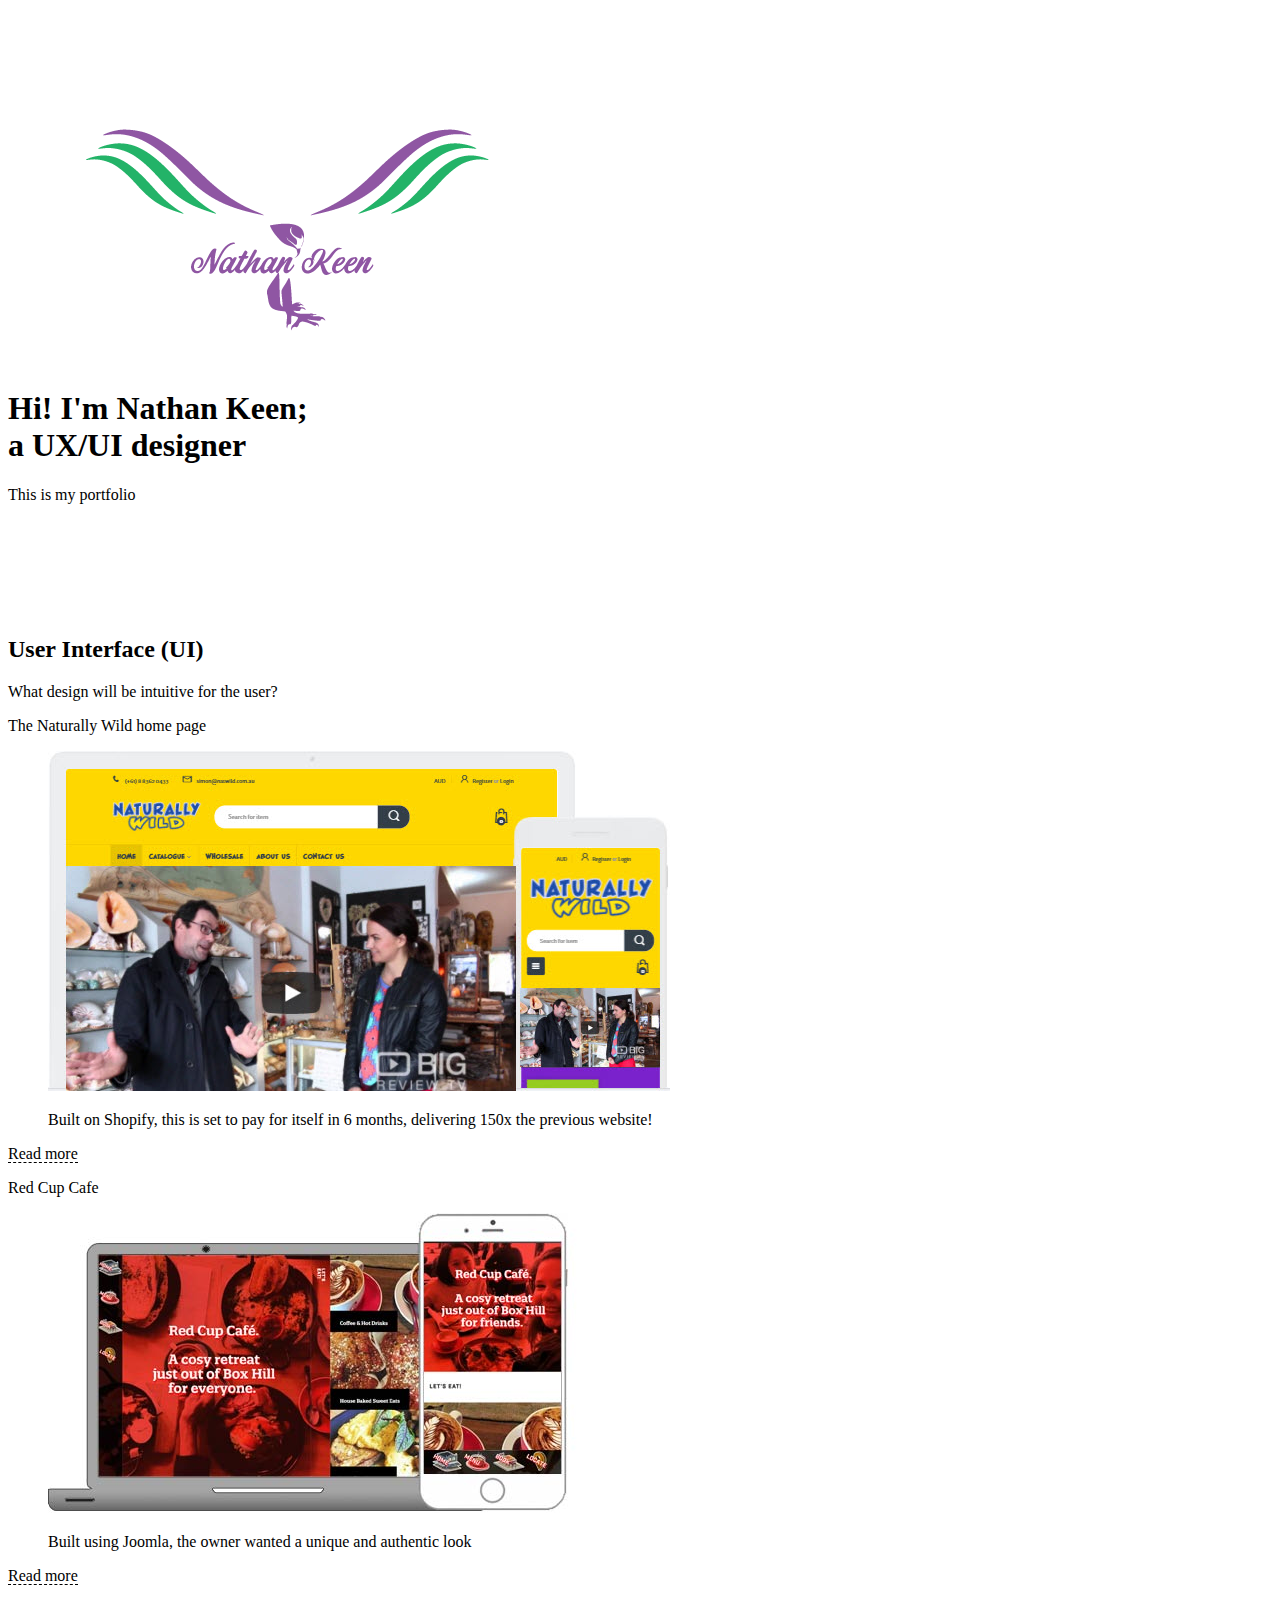
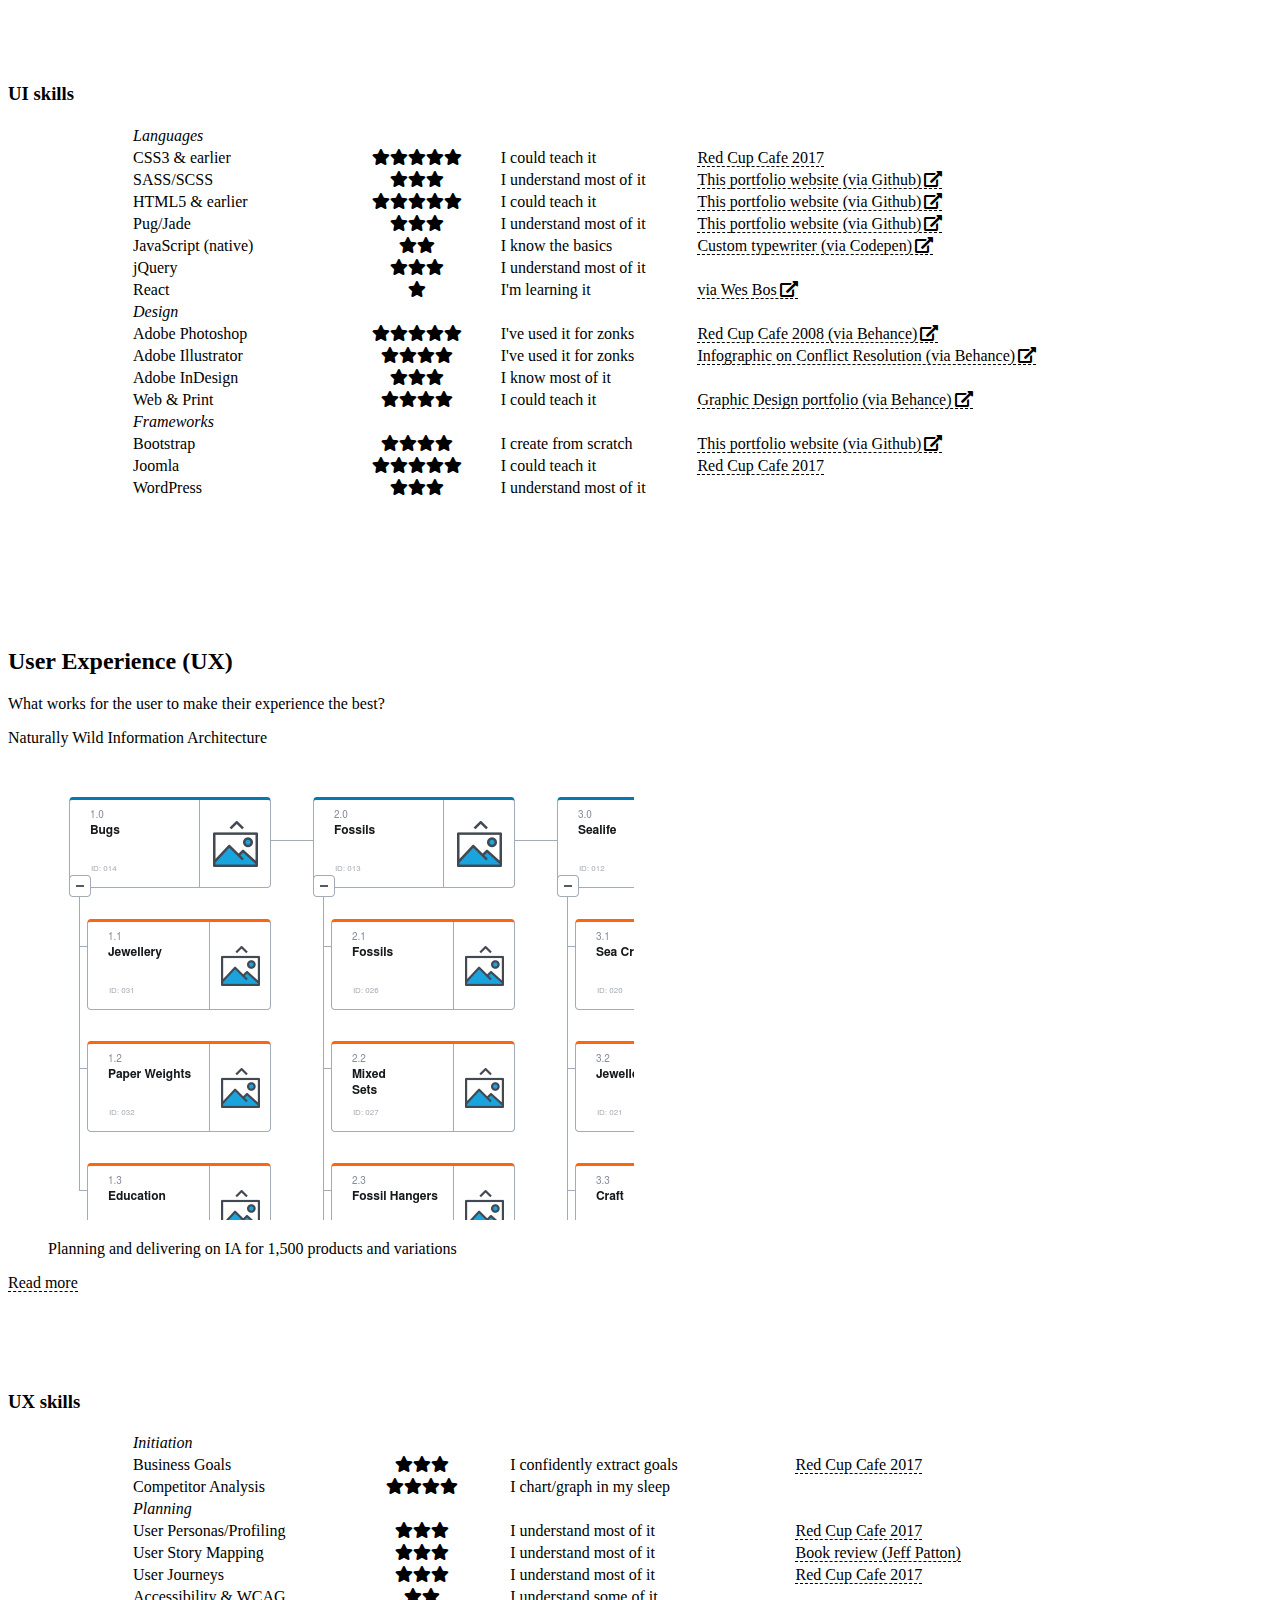
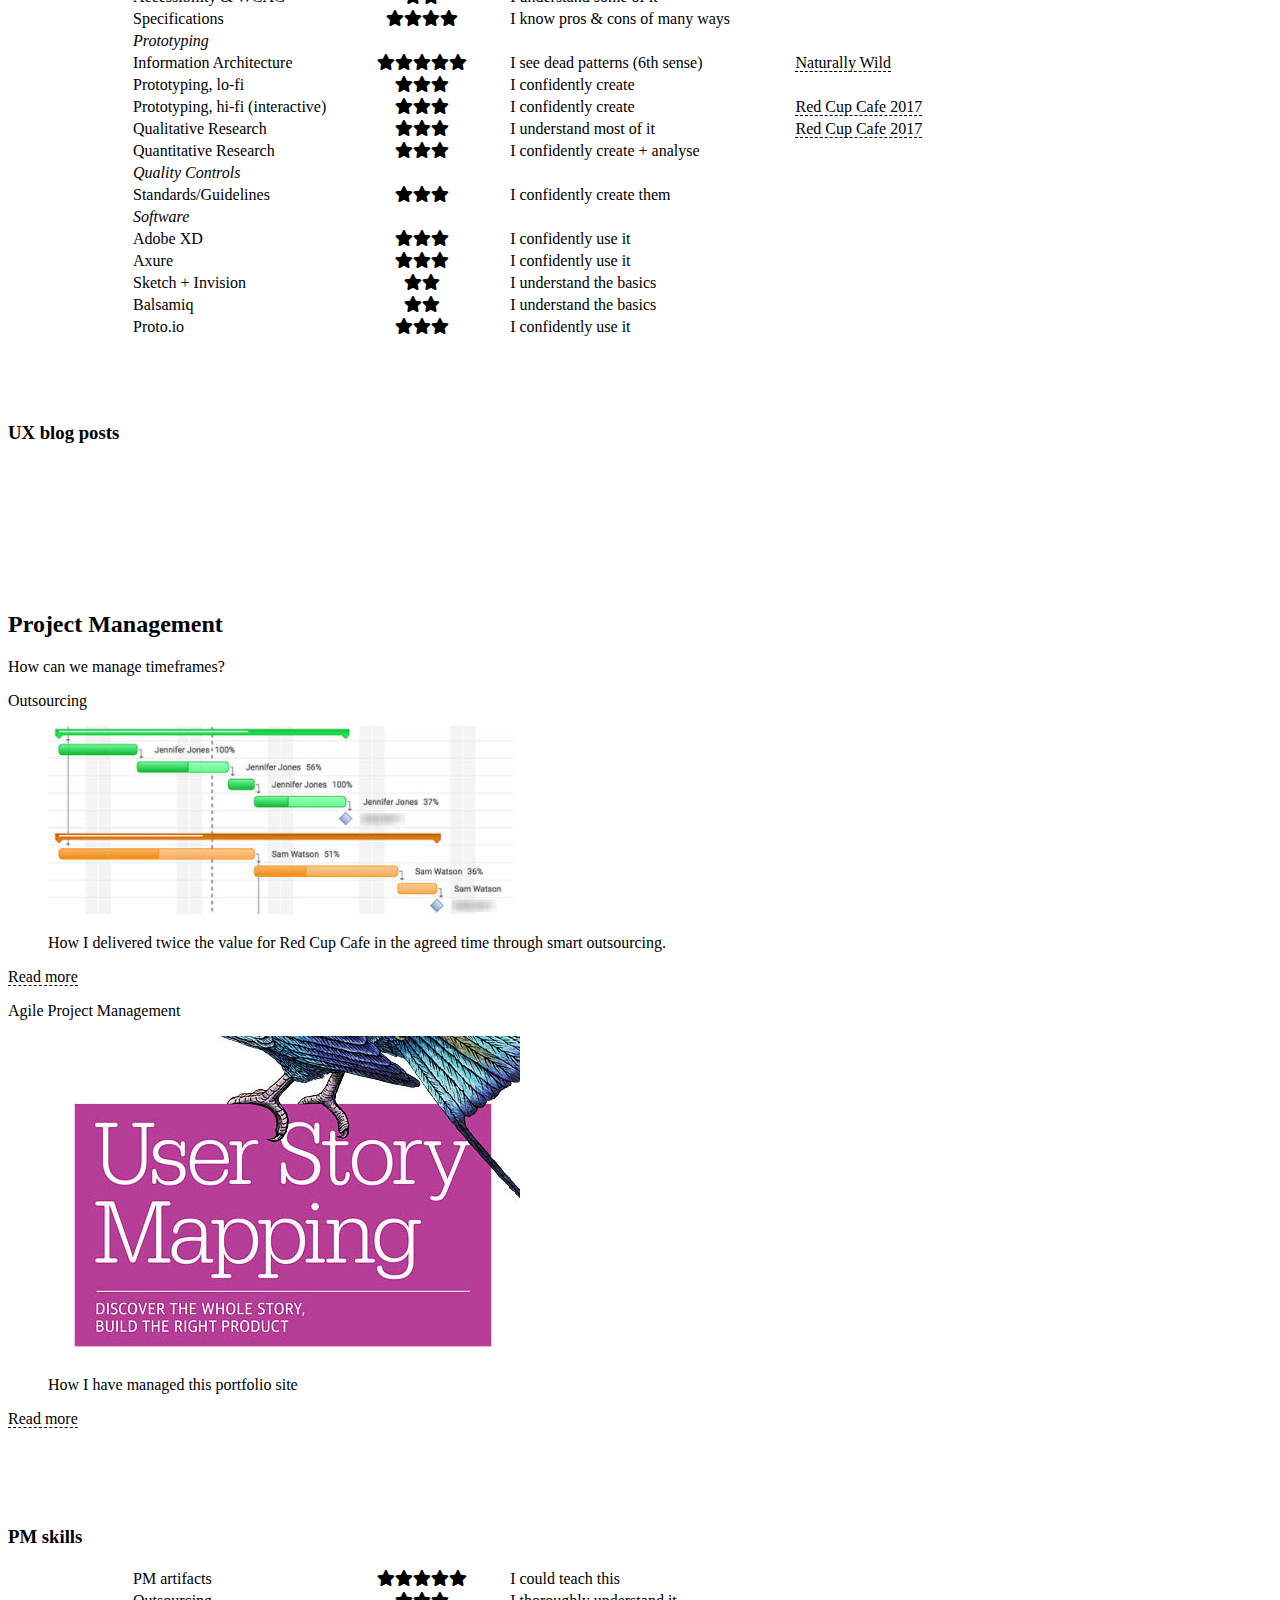
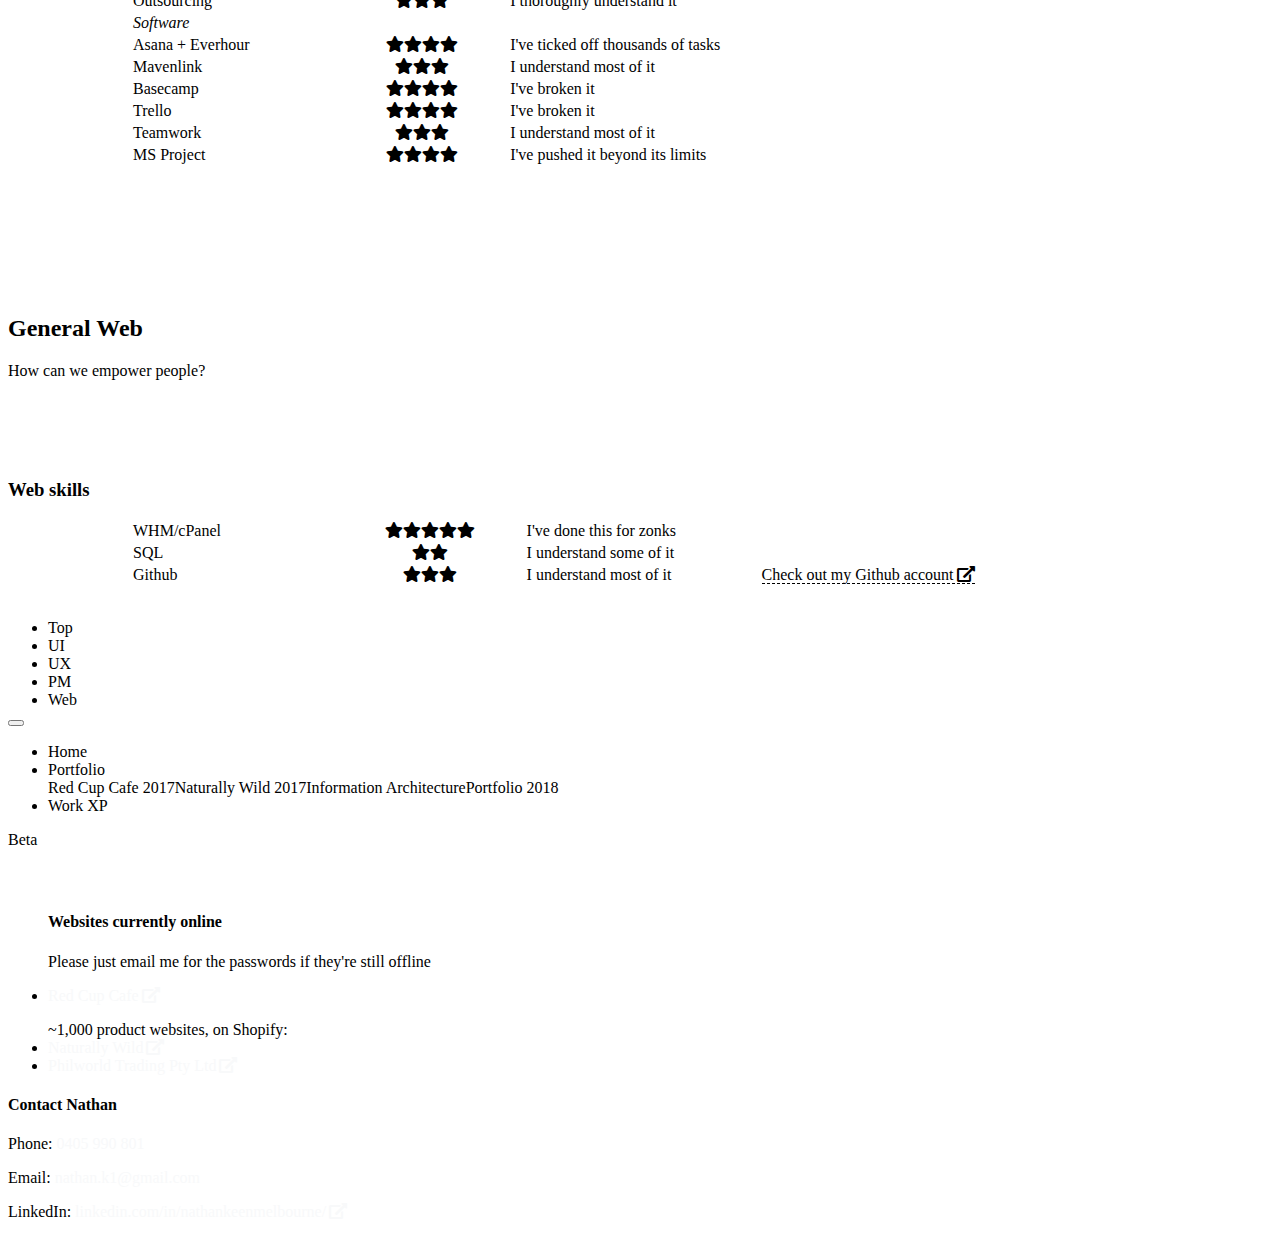
==== commit 48b765b7: "Added IA, further info" ====
--- a/index.html
+++ b/index.html
@@ -1 +1 @@
-<!DOCTYPE html><html><head><title>Portfolio of Nathan Keen</title><meta charset="utf-8"><meta name="viewport" content="width=device-width, initial-scale=1, shrink-to-fit=no"><link rel="apple-touch-icon" sizes="180x180" href="/apple-touch-icon.png"><link rel="icon" type="image/png" sizes="32x32" href="/favicon-32x32.png"><link rel="icon" type="image/png" sizes="16x16" href="/favicon-16x16.png"><link rel="manifest" href="/manifest.json"><link rel="mask-icon" href="/safari-pinned-tab.svg" color="#5bbad5"><meta property="og:title" content="Nathan Keen's Portfolio"><meta property="og:image" content="images/logo-NK-1xxhdpi.png"><meta property="og:description" content="UX/UI web designer"><meta property="og:url" content="www.nathankeen.id.au"><meta name="theme-color" content="#ffffff"><link rel="stylesheet" href="https://maxcdn.bootstrapcdn.com/bootstrap/4.0.0-beta.2/css/bootstrap.min.css" integrity="sha384-PsH8R72JQ3SOdhVi3uxftmaW6Vc51MKb0q5P2rRUpPvrszuE4W1povHYgTpBfshb" crossorigin="anonymous"><link rel="stylesheet" href="css/fontawesome.css"><link rel="stylesheet" href="css/layout.css"></head></html><body id="top" data-spy="scroll" data-target="#navbot" data-offset="0"> <div class="container"><div class="logo"><figure><img class="img-fluid mx-auto d-block" src="images	/logo-NK-1mdpi.png" alt="Logo Nathan Keen"/><figcaption class="figure-caption text-center"></figcaption></figure></div><header><h1 class="text-center">Hi! I'm Nathan Keen;<br /> a UX/UI designer</h1><p class="text-center">This is my portfolio</p></header><section><h2 class="anchor" id="UI">User Interface (UI)</h2><p class="text-muted">What design will be intuitive for the user?</p><div class="row"><div class="col-md-6"><div class="card"><div class="card-header">The Naturally Wild home page</div><figure><img class="card-img-top" src="images/ux-portfolio/ui-natwild.jpg" alt="Screenshot from natwild.com.au"><div class="card-body"><figcaption><p class="card-text">Built on Shopify, this is set to pay for itself in 6 months, delivering 150x the previous website!</p></figcaption></div></figure><a class="btn btn-primary" href="/portfolio-NatWild2017.html#UI">Read more</a></div></div><div class="col-md-6"><div class="card"><div class="card-header">Red Cup Cafe</div><figure><img class="card-img-top" src="images/redcup/ui-redcup.jpg" alt="Screenshot from redcup.com.au"><div class="card-body"><figcaption><p class="card-text">Built using Joomla, the owner wanted a unique and authentic look</p></figcaption></div></figure><a class="btn btn-primary" href="/portfolio-RedCupCafe2017.html">Read more</a></div></div></div></section><section><div class="row"><div class="col-12"><h3 class="text-center">UI skills</h3><table class="table table-responsive" id="stars"><tbody><tr><td class="align-middle" colspan="4"><span class="badge badge-primary"><em>Languages</em></span></td></tr><tr><td class="align-middle">CSS3 &amp; earlier</td><td class="align-middle"><span><i class="fas fa-star"></i><i class="fas fa-star"></i><i class="fas fa-star"></i><i class="fas fa-star"></i><i class="fas fa-star"></i></span></td><td class="align-middle"><span class="badge badge-secondary">I could teach it</span></td><td class="align-middle"><a href="/portfolio-RedCupCafe2017.html#Proto">Red Cup Cafe 2017</a></td></tr><tr><td class="align-middle">SASS/SCSS</td><td class="align-middle"><span><i class="fas fa-star"></i><i class="fas fa-star"></i><i class="fas fa-star"></i></span></td><td class="align-middle"><span class="badge badge-secondary">I understand most of it</span></td><td class="align-middle"><a href="https://github.com/nathankeenmelb/nk-portfolio">This portfolio website (via Github)</a></td></tr><tr><td class="align-middle">HTML5 &amp; earlier</td><td class="align-middle"><span><i class="fas fa-star"></i><i class="fas fa-star"></i><i class="fas fa-star"></i><i class="fas fa-star"></i><i class="fas fa-star"></i></span></td><td class="align-middle"><span class="badge badge-secondary">I could teach it</span></td><td class="align-middle"><a href="https://github.com/nathankeenmelb/nk-portfolio">This portfolio website (via Github)</a></td></tr><tr><td class="align-middle">Pug/Jade</td><td class="align-middle"><span><i class="fas fa-star"></i><i class="fas fa-star"></i><i class="fas fa-star"></i></span></td><td class="align-middle"><span class="badge badge-secondary">I understand most of it</span></td><td class="align-middle"><a href="https://github.com/nathankeenmelb/nk-portfolio">This portfolio website (via Github)</a></td></tr><tr><td class="align-middle">JavaScript (native)</td><td class="align-middle"><span><i class="fas fa-star"></i><i class="fas fa-star"></i></span></td><td class="align-middle"><span class="badge badge-secondary">I know the basics</span></td><td class="align-middle"><a href="https://codepen.io/nathankeenmelb/pen/GOQwxb">Custom typewriter (via Codepen)</a></td></tr><tr><td class="align-middle">jQuery</td><td class="align-middle"><span><i class="fas fa-star"></i><i class="fas fa-star"></i><i class="fas fa-star"></i></span></td><td class="align-middle"><span class="badge badge-secondary">I understand most of it</span></td><td class="align-middle"><a href="#"></a></td></tr><tr><td class="align-middle">React</td><td class="align-middle"><span><i class="fas fa-star"></i></span></td><td class="align-middle"><span class="badge badge-secondary">I'm learning it</span></td><td class="align-middle"><a href="https://reactforbeginners.com/">via Wes Bos</a></td></tr><tr><td class="align-middle" colspan="4"><span class="badge badge-primary"><em>Design</em></span></td></tr><tr><td class="align-middle">Adobe Photoshop</td><td class="align-middle"><span><i class="fas fa-star"></i><i class="fas fa-star"></i><i class="fas fa-star"></i><i class="fas fa-star"></i><i class="fas fa-star"></i></span></td><td class="align-middle"><span class="badge badge-secondary">I've used it for zonks</span></td><td class="align-middle"><a href="https://www.behance.net/gallery/40807817/Redcup-Cafe-bespoke-web-design-build">Red Cup Cafe 2008 (via Behance)</a></td></tr><tr><td class="align-middle">Adobe Illustrator</td><td class="align-middle"><span><i class="fas fa-star"></i><i class="fas fa-star"></i><i class="fas fa-star"></i><i class="fas fa-star"></i></span></td><td class="align-middle"><span class="badge badge-secondary">I've used it for zonks</span></td><td class="align-middle"><a href="https://www.behance.net/gallery/41117335/Infographic-Conflict-Resolution">Infographic on Conflict Resolution (via Behance)</a></td></tr><tr><td class="align-middle">Adobe InDesign</td><td class="align-middle"><span><i class="fas fa-star"></i><i class="fas fa-star"></i><i class="fas fa-star"></i></span></td><td class="align-middle"><span class="badge badge-secondary">I know most of it</span></td><td class="align-middle"><a></a></td></tr><tr><td class="align-middle">Web &amp; Print</td><td class="align-middle"><span><i class="fas fa-star"></i><i class="fas fa-star"></i><i class="fas fa-star"></i><i class="fas fa-star"></i></span></td><td class="align-middle"><span class="badge badge-secondary">I could teach it</span></td><td class="align-middle"><a href="https://www.behance.net/nathankeenmelbourne">Graphic Design portfolio (via Behance)</a></td></tr><tr><td class="align-middle" colspan="4"><span class="badge badge-primary"><em>Frameworks</em></span></td></tr><tr><td class="align-middle">Bootstrap</td><td class="align-middle"><span><i class="fas fa-star"></i><i class="fas fa-star"></i><i class="fas fa-star"></i><i class="fas fa-star"></i></span></td><td class="align-middle"><span class="badge badge-secondary">I create from scratch</span></td><td class="align-middle"><a href="https://github.com/nathankeenmelb/nk-portfolio">This portfolio website (via Github)</a></td></tr><tr><td class="align-middle">Joomla</td><td class="align-middle"><span><i class="fas fa-star"></i><i class="fas fa-star"></i><i class="fas fa-star"></i><i class="fas fa-star"></i><i class="fas fa-star"></i></span></td><td class="align-middle"><span class="badge badge-secondary">I could teach it</span></td><td class="align-middle"><a href="/portfolio-RedCupCafe2017.html">Red Cup Cafe 2017</a></td></tr><tr><td class="align-middle">WordPress</td><td class="align-middle"><span><i class="fas fa-star"></i><i class="fas fa-star"></i><i class="fas fa-star"></i></span></td><td class="align-middle"><span class="badge badge-secondary">I understand most of it</span></td><td class="align-middle"><a href="#"></a></td></tr></tbody></table></div></div></section><section><h2 class="anchor" id="UX">User Experience (UX)</h2><p class="text-muted">What works for the user to make their experience the best?</p><div class="row"><div class="col-md-6"><div class="card"><div class="card-header">Naturally Wild Information Architecture</div><figure><img class="card-img-top" src="images/natwild/sitemap-thumb.png" alt="Part of the product sitemap"><div class="card-body"><figcaption><p class="card-text">Planning and delivering on IA for 1,500 products and variations</p></figcaption></div></figure><a class="btn btn-primary" href="/portfolio-NatWild2017.html">Read more</a></div></div></div></section><section><div class="row"><div class="col-12"><h3 class="text-center">UX skills</h3><table class="table table-responsive" id="stars"><tbody><tr><td class="align-middle" colspan="4"><span class="badge badge-primary"><em>Initiation</em></span></td></tr><tr><td class="align-middle">Business Goals</td><td class="align-middle"><span><i class="fas fa-star"></i><i class="fas fa-star"></i><i class="fas fa-star"></i></span></td><td class="align-middle"><span class="badge badge-secondary">I confidently extract goals</span></td><td class="align-middle"><a href="/portfolio-RedCupCafe2017.html#Neg">Red Cup Cafe 2017</a></td></tr><tr><td class="align-middle">Competitor Analysis</td><td class="align-middle"><span><i class="fas fa-star"></i><i class="fas fa-star"></i><i class="fas fa-star"></i><i class="fas fa-star"></i></span></td><td class="align-middle"><span class="badge badge-secondary">I chart/graph in my sleep</span></td><td class="align-middle"><a></a></td></tr><tr><td class="align-middle" colspan="4"><span class="badge badge-primary"><em>Planning</em></span></td></tr><tr><td class="align-middle">User Personas/Profiling</td><td class="align-middle"><span><i class="fas fa-star"></i><i class="fas fa-star"></i><i class="fas fa-star"></i></span></td><td class="align-middle"><span class="badge badge-secondary">I understand most of it</span></td><td class="align-middle"><a href="/portfolio-RedCupCafe2017.html#UX">Red Cup Cafe 2017</a></td></tr><tr><td class="align-middle">User Story Mapping</td><td class="align-middle"><span><i class="fas fa-star"></i><i class="fas fa-star"></i><i class="fas fa-star"></i></span></td><td class="align-middle"><span class="badge badge-secondary">I understand most of it</span></td><td class="align-middle"><a href="/work-experience.html#Learning">Book review (Jeff Patton)</a></td></tr><tr><td class="align-middle">User Journeys</td><td class="align-middle"><span><i class="fas fa-star"></i><i class="fas fa-star"></i><i class="fas fa-star"></i></span></td><td class="align-middle"><span class="badge badge-secondary">I understand most of it</span></td><td class="align-middle"><a href="/portfolio-RedCupCafe2017.html#UX">Red Cup Cafe 2017</a></td></tr><tr><td class="align-middle">Inclusive Design &amp; WCAG</td><td class="align-middle"><span><i class="fas fa-star"></i><i class="fas fa-star"></i></span></td><td class="align-middle"><span class="badge badge-secondary">I understand some of it</span></td><td class="align-middle"><a href="#"></a></td></tr><tr><td class="align-middle">Specifications</td><td class="align-middle"><span><i class="fas fa-star"></i><i class="fas fa-star"></i><i class="fas fa-star"></i><i class="fas fa-star"></i></span></td><td class="align-middle"><span class="badge badge-secondary">I know pros &amp; cons of many ways</span></td><td class="align-middle"><a></a></td></tr><tr><td class="align-middle" colspan="4"><span class="badge badge-primary"><em>Prototyping</em></span></td></tr><tr><td class="align-middle">Information Architecture</td><td class="align-middle"><span><i class="fas fa-star"></i><i class="fas fa-star"></i><i class="fas fa-star"></i><i class="fas fa-star"></i><i class="fas fa-star"></i></span></td><td class="align-middle"><span class="badge badge-secondary">I see dead patterns (6th sense)</span></td><td class="align-middle"><a href="/portfolio-NatWild2017.html#IA">Naturally Wild</a></td></tr><tr><td class="align-middle">Prototyping, lo-fi</td><td class="align-middle"><span><i class="fas fa-star"></i><i class="fas fa-star"></i><i class="fas fa-star"></i></span></td><td class="align-middle"><span class="badge badge-secondary">I confidently create</span></td><td class="align-middle"><a></a></td></tr><tr><td class="align-middle">Prototyping, hi-fi (interactive)</td><td class="align-middle"><span><i class="fas fa-star"></i><i class="fas fa-star"></i><i class="fas fa-star"></i></span></td><td class="align-middle"><span class="badge badge-secondary">I confidently create</span></td><td class="align-middle"><a href="/portfolio-RedCupCafe2017.html#Proto">Red Cup Cafe 2017</a></td></tr><tr><td class="align-middle">Qualitative Research</td><td class="align-middle"><span><i class="fas fa-star"></i><i class="fas fa-star"></i><i class="fas fa-star"></i></span></td><td class="align-middle"><span class="badge badge-secondary">I understand most of it</span></td><td class="align-middle"><a href="/portfolio-RedCupCafe2017.html#Proto">Red Cup Cafe 2017</a></td></tr><tr><td class="align-middle">Quantitative Research</td><td class="align-middle"><span><i class="fas fa-star"></i><i class="fas fa-star"></i><i class="fas fa-star"></i></span></td><td class="align-middle"><span class="badge badge-secondary">I confidently create + analyse</span></td><td class="align-middle"><a></a></td></tr><tr><td class="align-middle" colspan="4"><span class="badge badge-primary"><em>Quality Controls</em></span></td></tr><tr><td class="align-middle">Standards/Guidelines</td><td class="align-middle"><span><i class="fas fa-star"></i><i class="fas fa-star"></i><i class="fas fa-star"></i></span></td><td class="align-middle"><span class="badge badge-secondary">I confidently create them</span></td><td class="align-middle"><a href="#"></a></td></tr><tr><td class="align-middle" colspan="4"><span class="badge badge-primary"><em>Software</em></span></td></tr><tr><td class="align-middle">Adobe XD</td><td class="align-middle"><span><i class="fas fa-star"></i><i class="fas fa-star"></i><i class="fas fa-star"></i></span></td><td class="align-middle"><span class="badge badge-secondary">I confidently use it</span></td><td class="align-middle"><a href="#"></a></td></tr><tr><td class="align-middle">Axure</td><td class="align-middle"><span><i class="fas fa-star"></i><i class="fas fa-star"></i><i class="fas fa-star"></i></span></td><td class="align-middle"><span class="badge badge-secondary">I confidently use it</span></td><td class="align-middle"><a href="#"></a></td></tr><tr><td class="align-middle">Sketch + Invision</td><td class="align-middle"><span><i class="fas fa-star"></i><i class="fas fa-star"></i></span></td><td class="align-middle"><span class="badge badge-secondary">I understand the basics</span></td><td class="align-middle"><a href="#"></a></td></tr><tr><td class="align-middle">Balsamiq</td><td class="align-middle"><span><i class="fas fa-star"></i><i class="fas fa-star"></i></span></td><td class="align-middle"><span class="badge badge-secondary">I understand the basics</span></td><td class="align-middle"><a href="#"></a></td></tr><tr><td class="align-middle">Proto.io</td><td class="align-middle"><span><i class="fas fa-star"></i><i class="fas fa-star"></i><i class="fas fa-star"></i></span></td><td class="align-middle"><span class="badge badge-secondary">I confidently use it</span></td><td class="align-middle"><a href="#"></a></td></tr></tbody></table></div></div></section><section id="blog"><div class="container"><h3 class="text-center">UX blog posts</h3><div class="section-content" id="blogContent"><div class="row" id="jsonContent"></div></div></div></section><section><h2 class="anchor" id="PM">Project Management</h2><p class="text-muted">How can we manage timeframes?</p><div class="row"><div class="col-md-6"><div class="card"><div class="card-header">Outsourcing</div><figure><img class="card-img-top" src="images/ux-portfolio/pm-parallel.jpg" alt="Gantt chart showing two major pieces in parallel"><div class="card-body"><figcaption><p class="card-text">How I delivered twice the value for Red Cup Cafe in the agreed time through smart outsourcing.</p></figcaption></div></figure><a class="btn btn-primary" href="/portfolio-RedCupCafe2017.html#Proto">Read more</a></div></div><div class="col-md-6"><div class="card"><div class="card-header">Agile Project Management</div><figure><img class="card-img-top" src="images/ux-portfolio/book-user-story-mapping-sm.jpg" alt="Jeff Patton's 'User Story Mapping' book"><div class="card-body"><figcaption><p class="card-text">How I have managed this portfolio site</p></figcaption></div></figure><a class="btn btn-primary" href="/portfolio-2018.html">Read more</a></div></div></div></section><section><div class="row"><div class="col-12"><h3 class="text-center">PM skills</h3><table class="table table-responsive" id="stars"><tbody><tr><td class="align-middle">PM artifacts</td><td class="align-middle"><span><i class="fas fa-star"></i><i class="fas fa-star"></i><i class="fas fa-star"></i><i class="fas fa-star"></i><i class="fas fa-star"></i></span></td><td class="align-middle"><span class="badge badge-secondary">I could teach this</span></td><td class="align-middle"><a></a></td></tr><tr><td class="align-middle">Outsourcing</td><td class="align-middle"><span><i class="fas fa-star"></i><i class="fas fa-star"></i><i class="fas fa-star"></i></span></td><td class="align-middle"><span class="badge badge-secondary">I thoroughly understand it</span></td><td class="align-middle"><a></a></td></tr><tr><td class="align-middle" colspan="4"><span class="badge badge-primary"><em>Software</em></span></td></tr><tr><td class="align-middle">Asana + Everhour</td><td class="align-middle"><span><i class="fas fa-star"></i><i class="fas fa-star"></i><i class="fas fa-star"></i><i class="fas fa-star"></i></span></td><td class="align-middle"><span class="badge badge-secondary">I've ticked off thousands of tasks</span></td><td class="align-middle"><a></a></td></tr><tr><td class="align-middle">Mavenlink</td><td class="align-middle"><span><i class="fas fa-star"></i><i class="fas fa-star"></i><i class="fas fa-star"></i></span></td><td class="align-middle"><span class="badge badge-secondary">I understand most of it</span></td><td class="align-middle"><a href="#"></a></td></tr><tr><td class="align-middle">Basecamp</td><td class="align-middle"><span><i class="fas fa-star"></i><i class="fas fa-star"></i><i class="fas fa-star"></i><i class="fas fa-star"></i></span></td><td class="align-middle"><span class="badge badge-secondary">I've broken it</span></td><td class="align-middle"><a href="#"></a></td></tr><tr><td class="align-middle">Trello</td><td class="align-middle"><span><i class="fas fa-star"></i><i class="fas fa-star"></i><i class="fas fa-star"></i><i class="fas fa-star"></i></span></td><td class="align-middle"><span class="badge badge-secondary">I've broken it</span></td><td class="align-middle"><a href="#"></a></td></tr><tr><td class="align-middle">Teamwork</td><td class="align-middle"><span><i class="fas fa-star"></i><i class="fas fa-star"></i><i class="fas fa-star"></i></span></td><td class="align-middle"><span class="badge badge-secondary">I understand most of it</span></td><td class="align-middle"><a href="#"></a></td></tr><tr><td class="align-middle">MS Project</td><td class="align-middle"><span><i class="fas fa-star"></i><i class="fas fa-star"></i><i class="fas fa-star"></i><i class="fas fa-star"></i></span></td><td class="align-middle"><span class="badge badge-secondary">I've pushed it beyond its limits</span></td><td class="align-middle"><a></a></td></tr></tbody></table></div></div></section><section><h2 class="anchor" id="Web">General Web</h2><p class="text-muted">How can we empower people?</p><div class="row"></div></section><section><div class="row"><div class="col-12"><h3 class="text-center">Web skills</h3><table class="table table-responsive" id="stars"><tbody><tr><td class="align-middle">WHM/cPanel</td><td class="align-middle"><span><i class="fas fa-star"></i><i class="fas fa-star"></i><i class="fas fa-star"></i><i class="fas fa-star"></i><i class="fas fa-star"></i></span></td><td class="align-middle"><span class="badge badge-secondary">I've done this for zonks</span></td><td class="align-middle"><a href="#"></a></td></tr><tr><td class="align-middle">SQL</td><td class="align-middle"><span><i class="fas fa-star"></i><i class="fas fa-star"></i></span></td><td class="align-middle"><span class="badge badge-secondary">I understand some of it</span></td><td class="align-middle"><a href="#"></a></td></tr><tr><td class="align-middle">Github</td><td class="align-middle"><span><i class="fas fa-star"></i><i class="fas fa-star"></i><i class="fas fa-star"></i></span></td><td class="align-middle"><span class="badge badge-secondary">I understand most of it</span></td><td class="align-middle"><a href="https://github.com/nathankeenmelb/">Check out my Github account</a></td></tr></tbody></table></div></div></section></div><nav class="navbar navbar-expand navbar-dark fixed-bottom bg-dark" id="navbot"><ul class="navbar-nav"><li class="nav-item"><a class="nav-link" href="#top">Top</a></li><li class="nav-item"><a class="nav-link" href="#UI">UI</a></li><li class="nav-item"><a class="nav-link" href="#UX">UX</a></li><li class="nav-item"><a class="nav-link" href="#PM">PM</a></li><li class="nav-item"><a class="nav-link" href="#Web">Web</a></li></ul></nav><nav class="navbar navbar-expand navbar-dark fixed-top bg-dark" id="navtop"><button class="navbar-toggler" type="button" data-toggle="collapse" data-target="#navbarCollapse" aria-controls="navbarCollapse" aria-expanded="false" aria-label="Toggle navigation"><span class="navbar-toggler-icon"></span></button><div class="collapse navbar-collapse" id="navbarCollapse"><ul class="navbar-nav mr-auto"><li class="nav-item"><a class="nav-link" href="/">Home</a></li><li class="nav-item dropdown"><a class="nav-link dropdown-toggle" href="#" id="dropup2" data-toggle="dropdown" aria-haspopup="true" aria-expanded="false">Portfolio</a><div class="dropdown-menu" aria-labelledby="dropup2"><a class="dropdown-item" href="/portfolio-RedCupCafe2017.html">Red Cup Cafe 2017</a><a class="dropdown-item" href="/portfolio-NatWild2017.html">Naturally Wild 2017</a><a class="dropdown-item" href="/portfolio-2018.html">Portfolio 2018</a></div></li><li class="nav-item"><a class="nav-link" href="/work-experience.html">Work XP</a></li></ul><span class="badge badge-warning">Beta</span></div></nav><footer class="bg-info text-white"><div class="container"><div class="jumbotron"><div class="row"><div class="col-sm-6"><ul class="nav flex-column"><h4>Websites currently online</h4><li class="nav-item"><a class="nav-link" href="http://redcup.com.au">Red Cup Cafe</a></li><p style="margin:1rem 0 0 0;">~1,000 product websites, on Shopify:</p><li class="nav-item"><a class="nav-link" href="https://natwild.com.au">Naturally Wild</a></li><li class="nav-item"><a class="nav-link" href="https://filipinofoodwholesale.com.au">Philworld Trading Pty Ltd</a></li></ul></div><div class="col-sm-6"><h4>Contact Nathan</h4><p>Phone: <a href="tel:+61405990801">0405 990 801</a></p><p>Email: <a href="javascript:location='mailto:\u006e\u0061\u0074\u0068\u0061\u006e\u002e\u006b\u0031\u0040\u0067\u006d\u0061\u0069\u006c\u002e\u0063\u006f\u006d';void 0"><script type="text/javascript">document.write('\u006e\u0061\u0074\u0068\u0061\u006e\u002e\u006b\u0031\u0040\u0067\u006d\u0061\u0069\u006c\u002e\u0063\u006f\u006d')</script></a></p><p>LinkedIn: <a href="https://www.linkedin.com/in/nathankeenmelbourne/">linkedin.com/in/nathankeenmelbourne/</a></p></div></div></div></div></footer><script src="https://ajax.googleapis.com/ajax/libs/jquery/3.2.1/jquery.min.js"></script><script src="https://cdnjs.cloudflare.com/ajax/libs/popper.js/1.12.9/umd/popper.min.js" integrity="sha384-ApNbgh9B+Y1QKtv3Rn7W3mgPxhU9K/ScQsAP7hUibX39j7fakFPskvXusvfa0b4Q" crossorigin="anonymous"></script><script src="https://maxcdn.bootstrapcdn.com/bootstrap/4.0.0-beta.2/js/bootstrap.min.js" integrity="sha384-alpBpkh1PFOepccYVYDB4do5UnbKysX5WZXm3XxPqe5iKTfUKjNkCk9SaVuEZflJ" crossorigin="anonymous"></script><script src="/js/custom.js"></script></body>+<!DOCTYPE html><html><head><title>Portfolio of Nathan Keen</title><meta charset="utf-8"><meta name="viewport" content="width=device-width, initial-scale=1, shrink-to-fit=no"><link rel="apple-touch-icon" sizes="180x180" href="/apple-touch-icon.png"><link rel="icon" type="image/png" sizes="32x32" href="/favicon-32x32.png"><link rel="icon" type="image/png" sizes="16x16" href="/favicon-16x16.png"><link rel="manifest" href="/manifest.json"><link rel="mask-icon" href="/safari-pinned-tab.svg" color="#5bbad5"><meta property="og:title" content="Nathan Keen's Portfolio"><meta property="og:image" content="images/logo-NK-1xxhdpi.png"><meta property="og:description" content="UX/UI web designer"><meta property="og:url" content="www.nathankeen.id.au"><meta name="theme-color" content="#ffffff"><link rel="stylesheet" href="https://maxcdn.bootstrapcdn.com/bootstrap/4.0.0-beta.2/css/bootstrap.min.css" integrity="sha384-PsH8R72JQ3SOdhVi3uxftmaW6Vc51MKb0q5P2rRUpPvrszuE4W1povHYgTpBfshb" crossorigin="anonymous"><link rel="stylesheet" href="css/fontawesome.css"><link rel="stylesheet" href="css/layout.css"></head></html><body id="top" data-spy="scroll" data-target="#navbot" data-offset="0"> <div class="container"><div class="logo"><figure><img class="img-fluid mx-auto d-block" src="images	/logo-NK-1mdpi.png" alt="Logo Nathan Keen"/><figcaption class="figure-caption text-center"></figcaption></figure></div><header><h1 class="text-center">Hi! I'm Nathan Keen;<br /> a UX/UI designer</h1><p class="text-center">This is my portfolio</p></header><section><h2 class="anchor" id="UI">User Interface (UI)</h2><p class="text-muted">What design will be intuitive for the user?</p><div class="row"><div class="col-md-6"><div class="card"><div class="card-header">The Naturally Wild home page</div><figure><img class="card-img-top" src="images/ux-portfolio/ui-natwild.jpg" alt="Screenshot from natwild.com.au"><div class="card-body"><figcaption><p class="card-text">Built on Shopify, this is set to pay for itself in 6 months, delivering 150x the previous website!</p></figcaption></div></figure><a class="btn btn-primary" href="/portfolio-NatWild2017.html#UI">Read more</a></div></div><div class="col-md-6"><div class="card"><div class="card-header">Red Cup Cafe</div><figure><img class="card-img-top" src="images/redcup/ui-redcup.jpg" alt="Screenshot from redcup.com.au"><div class="card-body"><figcaption><p class="card-text">Built using Joomla, the owner wanted a unique and authentic look</p></figcaption></div></figure><a class="btn btn-primary" href="/portfolio-RedCupCafe2017.html">Read more</a></div></div></div></section><section><div class="row"><div class="col-12"><h3 class="text-center">UI skills</h3><table class="table table-responsive" id="stars"><tbody><tr><td class="align-middle" colspan="4"><span class="badge badge-primary"><em>Languages</em></span></td></tr><tr><td class="align-middle">CSS3 &amp; earlier</td><td class="align-middle"><span><i class="fas fa-star"></i><i class="fas fa-star"></i><i class="fas fa-star"></i><i class="fas fa-star"></i><i class="fas fa-star"></i></span></td><td class="align-middle"><span class="badge badge-secondary">I could teach it</span></td><td class="align-middle"><a href="/portfolio-RedCupCafe2017.html#Proto">Red Cup Cafe 2017</a></td></tr><tr><td class="align-middle">SASS/SCSS</td><td class="align-middle"><span><i class="fas fa-star"></i><i class="fas fa-star"></i><i class="fas fa-star"></i></span></td><td class="align-middle"><span class="badge badge-secondary">I understand most of it</span></td><td class="align-middle"><a href="https://github.com/nathankeenmelb/nk-portfolio">This portfolio website (via Github)</a></td></tr><tr><td class="align-middle">HTML5 &amp; earlier</td><td class="align-middle"><span><i class="fas fa-star"></i><i class="fas fa-star"></i><i class="fas fa-star"></i><i class="fas fa-star"></i><i class="fas fa-star"></i></span></td><td class="align-middle"><span class="badge badge-secondary">I could teach it</span></td><td class="align-middle"><a href="https://github.com/nathankeenmelb/nk-portfolio">This portfolio website (via Github)</a></td></tr><tr><td class="align-middle">Pug/Jade</td><td class="align-middle"><span><i class="fas fa-star"></i><i class="fas fa-star"></i><i class="fas fa-star"></i></span></td><td class="align-middle"><span class="badge badge-secondary">I understand most of it</span></td><td class="align-middle"><a href="https://github.com/nathankeenmelb/nk-portfolio">This portfolio website (via Github)</a></td></tr><tr><td class="align-middle">JavaScript (native)</td><td class="align-middle"><span><i class="fas fa-star"></i><i class="fas fa-star"></i></span></td><td class="align-middle"><span class="badge badge-secondary">I know the basics</span></td><td class="align-middle"><a href="https://codepen.io/nathankeenmelb/pen/GOQwxb">Custom typewriter (via Codepen)</a></td></tr><tr><td class="align-middle">jQuery</td><td class="align-middle"><span><i class="fas fa-star"></i><i class="fas fa-star"></i><i class="fas fa-star"></i></span></td><td class="align-middle"><span class="badge badge-secondary">I understand most of it</span></td><td class="align-middle"><a href="#"></a></td></tr><tr><td class="align-middle">React</td><td class="align-middle"><span><i class="fas fa-star"></i></span></td><td class="align-middle"><span class="badge badge-secondary">I'm learning it</span></td><td class="align-middle"><a href="https://reactforbeginners.com/">via Wes Bos</a></td></tr><tr><td class="align-middle" colspan="4"><span class="badge badge-primary"><em>Design</em></span></td></tr><tr><td class="align-middle">Adobe Photoshop</td><td class="align-middle"><span><i class="fas fa-star"></i><i class="fas fa-star"></i><i class="fas fa-star"></i><i class="fas fa-star"></i><i class="fas fa-star"></i></span></td><td class="align-middle"><span class="badge badge-secondary">I've used it for zonks</span></td><td class="align-middle"><a href="https://www.behance.net/gallery/40807817/Redcup-Cafe-bespoke-web-design-build">Red Cup Cafe 2008 (via Behance)</a></td></tr><tr><td class="align-middle">Adobe Illustrator</td><td class="align-middle"><span><i class="fas fa-star"></i><i class="fas fa-star"></i><i class="fas fa-star"></i><i class="fas fa-star"></i></span></td><td class="align-middle"><span class="badge badge-secondary">I've used it for zonks</span></td><td class="align-middle"><a href="https://www.behance.net/gallery/41117335/Infographic-Conflict-Resolution">Infographic on Conflict Resolution (via Behance)</a></td></tr><tr><td class="align-middle">Adobe InDesign</td><td class="align-middle"><span><i class="fas fa-star"></i><i class="fas fa-star"></i><i class="fas fa-star"></i></span></td><td class="align-middle"><span class="badge badge-secondary">I know most of it</span></td><td class="align-middle"><a></a></td></tr><tr><td class="align-middle">Web &amp; Print</td><td class="align-middle"><span><i class="fas fa-star"></i><i class="fas fa-star"></i><i class="fas fa-star"></i><i class="fas fa-star"></i></span></td><td class="align-middle"><span class="badge badge-secondary">I could teach it</span></td><td class="align-middle"><a href="https://www.behance.net/nathankeenmelbourne">Graphic Design portfolio (via Behance)</a></td></tr><tr><td class="align-middle" colspan="4"><span class="badge badge-primary"><em>Frameworks</em></span></td></tr><tr><td class="align-middle">Bootstrap</td><td class="align-middle"><span><i class="fas fa-star"></i><i class="fas fa-star"></i><i class="fas fa-star"></i><i class="fas fa-star"></i></span></td><td class="align-middle"><span class="badge badge-secondary">I create from scratch</span></td><td class="align-middle"><a href="https://github.com/nathankeenmelb/nk-portfolio">This portfolio website (via Github)</a></td></tr><tr><td class="align-middle">Joomla</td><td class="align-middle"><span><i class="fas fa-star"></i><i class="fas fa-star"></i><i class="fas fa-star"></i><i class="fas fa-star"></i><i class="fas fa-star"></i></span></td><td class="align-middle"><span class="badge badge-secondary">I could teach it</span></td><td class="align-middle"><a href="/portfolio-RedCupCafe2017.html">Red Cup Cafe 2017</a></td></tr><tr><td class="align-middle">WordPress</td><td class="align-middle"><span><i class="fas fa-star"></i><i class="fas fa-star"></i><i class="fas fa-star"></i></span></td><td class="align-middle"><span class="badge badge-secondary">I understand most of it</span></td><td class="align-middle"><a href="#"></a></td></tr></tbody></table></div></div></section><section><h2 class="anchor" id="UX">User Experience (UX)</h2><p class="text-muted">What works for the user to make their experience the best?</p><div class="row"><div class="col-md-6"><div class="card"><div class="card-header">Naturally Wild Information Architecture</div><figure><img class="card-img-top" src="images/natwild/sitemap-thumb.png" alt="Part of the product sitemap"><div class="card-body"><figcaption><p class="card-text">Planning and delivering on IA for 1,500 products and variations</p></figcaption></div></figure><a class="btn btn-primary" href="/portfolio-NatWild2017.html">Read more</a></div></div></div></section><section><div class="row"><div class="col-12"><h3 class="text-center">UX skills</h3><table class="table table-responsive" id="stars"><tbody><tr><td class="align-middle" colspan="4"><span class="badge badge-primary"><em>Initiation</em></span></td></tr><tr><td class="align-middle">Business Goals</td><td class="align-middle"><span><i class="fas fa-star"></i><i class="fas fa-star"></i><i class="fas fa-star"></i></span></td><td class="align-middle"><span class="badge badge-secondary">I confidently extract goals</span></td><td class="align-middle"><a href="/portfolio-RedCupCafe2017.html#Neg">Red Cup Cafe 2017</a></td></tr><tr><td class="align-middle">Competitor Analysis</td><td class="align-middle"><span><i class="fas fa-star"></i><i class="fas fa-star"></i><i class="fas fa-star"></i><i class="fas fa-star"></i></span></td><td class="align-middle"><span class="badge badge-secondary">I chart/graph in my sleep</span></td><td class="align-middle"><a></a></td></tr><tr><td class="align-middle" colspan="4"><span class="badge badge-primary"><em>Planning</em></span></td></tr><tr><td class="align-middle">User Personas/Profiling</td><td class="align-middle"><span><i class="fas fa-star"></i><i class="fas fa-star"></i><i class="fas fa-star"></i></span></td><td class="align-middle"><span class="badge badge-secondary">I understand most of it</span></td><td class="align-middle"><a href="/portfolio-RedCupCafe2017.html#UX">Red Cup Cafe 2017</a></td></tr><tr><td class="align-middle">User Story Mapping</td><td class="align-middle"><span><i class="fas fa-star"></i><i class="fas fa-star"></i><i class="fas fa-star"></i></span></td><td class="align-middle"><span class="badge badge-secondary">I understand most of it</span></td><td class="align-middle"><a href="/work-experience.html#Learning">Book review (Jeff Patton)</a></td></tr><tr><td class="align-middle">User Journeys</td><td class="align-middle"><span><i class="fas fa-star"></i><i class="fas fa-star"></i><i class="fas fa-star"></i></span></td><td class="align-middle"><span class="badge badge-secondary">I understand most of it</span></td><td class="align-middle"><a href="/portfolio-RedCupCafe2017.html#UX">Red Cup Cafe 2017</a></td></tr><tr><td class="align-middle">Accessibility &amp; WCAG</td><td class="align-middle"><span><i class="fas fa-star"></i><i class="fas fa-star"></i></span></td><td class="align-middle"><span class="badge badge-secondary">I understand some of it</span></td><td class="align-middle"><a href="#"></a></td></tr><tr><td class="align-middle">Specifications</td><td class="align-middle"><span><i class="fas fa-star"></i><i class="fas fa-star"></i><i class="fas fa-star"></i><i class="fas fa-star"></i></span></td><td class="align-middle"><span class="badge badge-secondary">I know pros &amp; cons of many ways</span></td><td class="align-middle"><a></a></td></tr><tr><td class="align-middle" colspan="4"><span class="badge badge-primary"><em>Prototyping</em></span></td></tr><tr><td class="align-middle">Information Architecture</td><td class="align-middle"><span><i class="fas fa-star"></i><i class="fas fa-star"></i><i class="fas fa-star"></i><i class="fas fa-star"></i><i class="fas fa-star"></i></span></td><td class="align-middle"><span class="badge badge-secondary">I see dead patterns (6th sense)</span></td><td class="align-middle"><a href="/portfolio-NatWild2017.html#IA">Naturally Wild</a></td></tr><tr><td class="align-middle">Prototyping, lo-fi</td><td class="align-middle"><span><i class="fas fa-star"></i><i class="fas fa-star"></i><i class="fas fa-star"></i></span></td><td class="align-middle"><span class="badge badge-secondary">I confidently create</span></td><td class="align-middle"><a></a></td></tr><tr><td class="align-middle">Prototyping, hi-fi (interactive)</td><td class="align-middle"><span><i class="fas fa-star"></i><i class="fas fa-star"></i><i class="fas fa-star"></i></span></td><td class="align-middle"><span class="badge badge-secondary">I confidently create</span></td><td class="align-middle"><a href="/portfolio-RedCupCafe2017.html#Proto">Red Cup Cafe 2017</a></td></tr><tr><td class="align-middle">Qualitative Research</td><td class="align-middle"><span><i class="fas fa-star"></i><i class="fas fa-star"></i><i class="fas fa-star"></i></span></td><td class="align-middle"><span class="badge badge-secondary">I understand most of it</span></td><td class="align-middle"><a href="/portfolio-RedCupCafe2017.html#Proto">Red Cup Cafe 2017</a></td></tr><tr><td class="align-middle">Quantitative Research</td><td class="align-middle"><span><i class="fas fa-star"></i><i class="fas fa-star"></i><i class="fas fa-star"></i></span></td><td class="align-middle"><span class="badge badge-secondary">I confidently create + analyse</span></td><td class="align-middle"><a></a></td></tr><tr><td class="align-middle" colspan="4"><span class="badge badge-primary"><em>Quality Controls</em></span></td></tr><tr><td class="align-middle">Standards/Guidelines</td><td class="align-middle"><span><i class="fas fa-star"></i><i class="fas fa-star"></i><i class="fas fa-star"></i></span></td><td class="align-middle"><span class="badge badge-secondary">I confidently create them</span></td><td class="align-middle"><a href="#"></a></td></tr><tr><td class="align-middle" colspan="4"><span class="badge badge-primary"><em>Software</em></span></td></tr><tr><td class="align-middle">Adobe XD</td><td class="align-middle"><span><i class="fas fa-star"></i><i class="fas fa-star"></i><i class="fas fa-star"></i></span></td><td class="align-middle"><span class="badge badge-secondary">I confidently use it</span></td><td class="align-middle"><a href="#"></a></td></tr><tr><td class="align-middle">Axure</td><td class="align-middle"><span><i class="fas fa-star"></i><i class="fas fa-star"></i><i class="fas fa-star"></i></span></td><td class="align-middle"><span class="badge badge-secondary">I confidently use it</span></td><td class="align-middle"><a href="#"></a></td></tr><tr><td class="align-middle">Sketch + Invision</td><td class="align-middle"><span><i class="fas fa-star"></i><i class="fas fa-star"></i></span></td><td class="align-middle"><span class="badge badge-secondary">I understand the basics</span></td><td class="align-middle"><a href="#"></a></td></tr><tr><td class="align-middle">Balsamiq</td><td class="align-middle"><span><i class="fas fa-star"></i><i class="fas fa-star"></i></span></td><td class="align-middle"><span class="badge badge-secondary">I understand the basics</span></td><td class="align-middle"><a href="#"></a></td></tr><tr><td class="align-middle">Proto.io</td><td class="align-middle"><span><i class="fas fa-star"></i><i class="fas fa-star"></i><i class="fas fa-star"></i></span></td><td class="align-middle"><span class="badge badge-secondary">I confidently use it</span></td><td class="align-middle"><a href="#"></a></td></tr></tbody></table></div></div></section><section id="blog"><div class="container"><h3 class="text-center">UX blog posts</h3><div class="section-content" id="blogContent"><div class="row" id="jsonContent"></div></div></div></section><section><h2 class="anchor" id="PM">Project Management</h2><p class="text-muted">How can we manage timeframes?</p><div class="row"><div class="col-md-6"><div class="card"><div class="card-header">Outsourcing</div><figure><img class="card-img-top" src="images/ux-portfolio/pm-parallel.jpg" alt="Gantt chart showing two major pieces in parallel"><div class="card-body"><figcaption><p class="card-text">How I delivered twice the value for Red Cup Cafe in the agreed time through smart outsourcing.</p></figcaption></div></figure><a class="btn btn-primary" href="/portfolio-RedCupCafe2017.html#Proto">Read more</a></div></div><div class="col-md-6"><div class="card"><div class="card-header">Agile Project Management</div><figure><img class="card-img-top" src="images/ux-portfolio/book-user-story-mapping-sm.jpg" alt="Jeff Patton's 'User Story Mapping' book"><div class="card-body"><figcaption><p class="card-text">How I have managed this portfolio site</p></figcaption></div></figure><a class="btn btn-primary" href="/portfolio-2018.html">Read more</a></div></div></div></section><section><div class="row"><div class="col-12"><h3 class="text-center">PM skills</h3><table class="table table-responsive" id="stars"><tbody><tr><td class="align-middle">PM artifacts</td><td class="align-middle"><span><i class="fas fa-star"></i><i class="fas fa-star"></i><i class="fas fa-star"></i><i class="fas fa-star"></i><i class="fas fa-star"></i></span></td><td class="align-middle"><span class="badge badge-secondary">I could teach this</span></td><td class="align-middle"><a></a></td></tr><tr><td class="align-middle">Outsourcing</td><td class="align-middle"><span><i class="fas fa-star"></i><i class="fas fa-star"></i><i class="fas fa-star"></i></span></td><td class="align-middle"><span class="badge badge-secondary">I thoroughly understand it</span></td><td class="align-middle"><a></a></td></tr><tr><td class="align-middle" colspan="4"><span class="badge badge-primary"><em>Software</em></span></td></tr><tr><td class="align-middle">Asana + Everhour</td><td class="align-middle"><span><i class="fas fa-star"></i><i class="fas fa-star"></i><i class="fas fa-star"></i><i class="fas fa-star"></i></span></td><td class="align-middle"><span class="badge badge-secondary">I've ticked off thousands of tasks</span></td><td class="align-middle"><a></a></td></tr><tr><td class="align-middle">Mavenlink</td><td class="align-middle"><span><i class="fas fa-star"></i><i class="fas fa-star"></i><i class="fas fa-star"></i></span></td><td class="align-middle"><span class="badge badge-secondary">I understand most of it</span></td><td class="align-middle"><a href="#"></a></td></tr><tr><td class="align-middle">Basecamp</td><td class="align-middle"><span><i class="fas fa-star"></i><i class="fas fa-star"></i><i class="fas fa-star"></i><i class="fas fa-star"></i></span></td><td class="align-middle"><span class="badge badge-secondary">I've broken it</span></td><td class="align-middle"><a href="#"></a></td></tr><tr><td class="align-middle">Trello</td><td class="align-middle"><span><i class="fas fa-star"></i><i class="fas fa-star"></i><i class="fas fa-star"></i><i class="fas fa-star"></i></span></td><td class="align-middle"><span class="badge badge-secondary">I've broken it</span></td><td class="align-middle"><a href="#"></a></td></tr><tr><td class="align-middle">Teamwork</td><td class="align-middle"><span><i class="fas fa-star"></i><i class="fas fa-star"></i><i class="fas fa-star"></i></span></td><td class="align-middle"><span class="badge badge-secondary">I understand most of it</span></td><td class="align-middle"><a href="#"></a></td></tr><tr><td class="align-middle">MS Project</td><td class="align-middle"><span><i class="fas fa-star"></i><i class="fas fa-star"></i><i class="fas fa-star"></i><i class="fas fa-star"></i></span></td><td class="align-middle"><span class="badge badge-secondary">I've pushed it beyond its limits</span></td><td class="align-middle"><a></a></td></tr></tbody></table></div></div></section><section><h2 class="anchor" id="Web">General Web</h2><p class="text-muted">How can we empower people?</p><div class="row"></div></section><section><div class="row"><div class="col-12"><h3 class="text-center">Web skills</h3><table class="table table-responsive" id="stars"><tbody><tr><td class="align-middle">WHM/cPanel</td><td class="align-middle"><span><i class="fas fa-star"></i><i class="fas fa-star"></i><i class="fas fa-star"></i><i class="fas fa-star"></i><i class="fas fa-star"></i></span></td><td class="align-middle"><span class="badge badge-secondary">I've done this for zonks</span></td><td class="align-middle"><a href="#"></a></td></tr><tr><td class="align-middle">SQL</td><td class="align-middle"><span><i class="fas fa-star"></i><i class="fas fa-star"></i></span></td><td class="align-middle"><span class="badge badge-secondary">I understand some of it</span></td><td class="align-middle"><a href="#"></a></td></tr><tr><td class="align-middle">Github</td><td class="align-middle"><span><i class="fas fa-star"></i><i class="fas fa-star"></i><i class="fas fa-star"></i></span></td><td class="align-middle"><span class="badge badge-secondary">I understand most of it</span></td><td class="align-middle"><a href="https://github.com/nathankeenmelb/">Check out my Github account</a></td></tr></tbody></table></div></div></section></div><nav class="navbar navbar-expand navbar-dark fixed-bottom bg-dark" id="navbot"><ul class="navbar-nav"><li class="nav-item"><a class="nav-link" href="#top">Top</a></li><li class="nav-item"><a class="nav-link" href="#UI">UI</a></li><li class="nav-item"><a class="nav-link" href="#UX">UX</a></li><li class="nav-item"><a class="nav-link" href="#PM">PM</a></li><li class="nav-item"><a class="nav-link" href="#Web">Web</a></li></ul></nav><nav class="navbar navbar-expand navbar-dark fixed-top bg-dark" id="navtop"><button class="navbar-toggler" type="button" data-toggle="collapse" data-target="#navbarCollapse" aria-controls="navbarCollapse" aria-expanded="false" aria-label="Toggle navigation"><span class="navbar-toggler-icon"></span></button><div class="collapse navbar-collapse" id="navbarCollapse"><ul class="navbar-nav mr-auto"><li class="nav-item"><a class="nav-link" href="/">Home</a></li><li class="nav-item dropdown"><a class="nav-link dropdown-toggle" href="#" id="dropup2" data-toggle="dropdown" aria-haspopup="true" aria-expanded="false">Portfolio</a><div class="dropdown-menu" aria-labelledby="dropup2"><a class="dropdown-item" href="/portfolio-RedCupCafe2017.html">Red Cup Cafe 2017</a><a class="dropdown-item" href="/portfolio-NatWild2017.html">Naturally Wild 2017</a><a class="dropdown-item" href="/portfolio-InformationArchitecture.html">Information Architecture</a><a class="dropdown-item" href="/portfolio-2018.html">Portfolio 2018</a></div></li><li class="nav-item"><a class="nav-link" href="/work-experience.html">Work XP</a></li></ul><span class="badge badge-warning">Beta</span></div></nav><footer class="bg-info text-white"><div class="container"><div class="jumbotron"><div class="row"><div class="col-sm-6"><ul class="nav flex-column"><h4>Websites currently online</h4><p>Please just email me for the passwords if they're still offline</p><li class="nav-item"><a class="nav-link" href="http://redcup.com.au">Red Cup Cafe</a></li><p style="margin:1rem 0 0 0;">~1,000 product websites, on Shopify:</p><li class="nav-item"><a class="nav-link" href="https://natwild.com.au">Naturally Wild</a></li><li class="nav-item"><a class="nav-link" href="https://filipinofoodwholesale.com.au">Philworld Trading Pty Ltd</a></li></ul></div><div class="col-sm-6"><h4>Contact Nathan</h4><p>Phone: <a href="tel:+61405990801">0405 990 801</a></p><p>Email: <a href="javascript:location='mailto:\u006e\u0061\u0074\u0068\u0061\u006e\u002e\u006b\u0031\u0040\u0067\u006d\u0061\u0069\u006c\u002e\u0063\u006f\u006d';void 0"><script type="text/javascript">document.write('\u006e\u0061\u0074\u0068\u0061\u006e\u002e\u006b\u0031\u0040\u0067\u006d\u0061\u0069\u006c\u002e\u0063\u006f\u006d')</script></a></p><p>LinkedIn: <a href="https://www.linkedin.com/in/nathankeenmelbourne/">linkedin.com/in/nathankeenmelbourne/</a></p></div></div></div></div></footer><script src="https://ajax.googleapis.com/ajax/libs/jquery/3.2.1/jquery.min.js"></script><script src="https://cdnjs.cloudflare.com/ajax/libs/popper.js/1.12.9/umd/popper.min.js" integrity="sha384-ApNbgh9B+Y1QKtv3Rn7W3mgPxhU9K/ScQsAP7hUibX39j7fakFPskvXusvfa0b4Q" crossorigin="anonymous"></script><script src="https://maxcdn.bootstrapcdn.com/bootstrap/4.0.0-beta.2/js/bootstrap.min.js" integrity="sha384-alpBpkh1PFOepccYVYDB4do5UnbKysX5WZXm3XxPqe5iKTfUKjNkCk9SaVuEZflJ" crossorigin="anonymous"></script><script src="/js/custom.js"></script></body>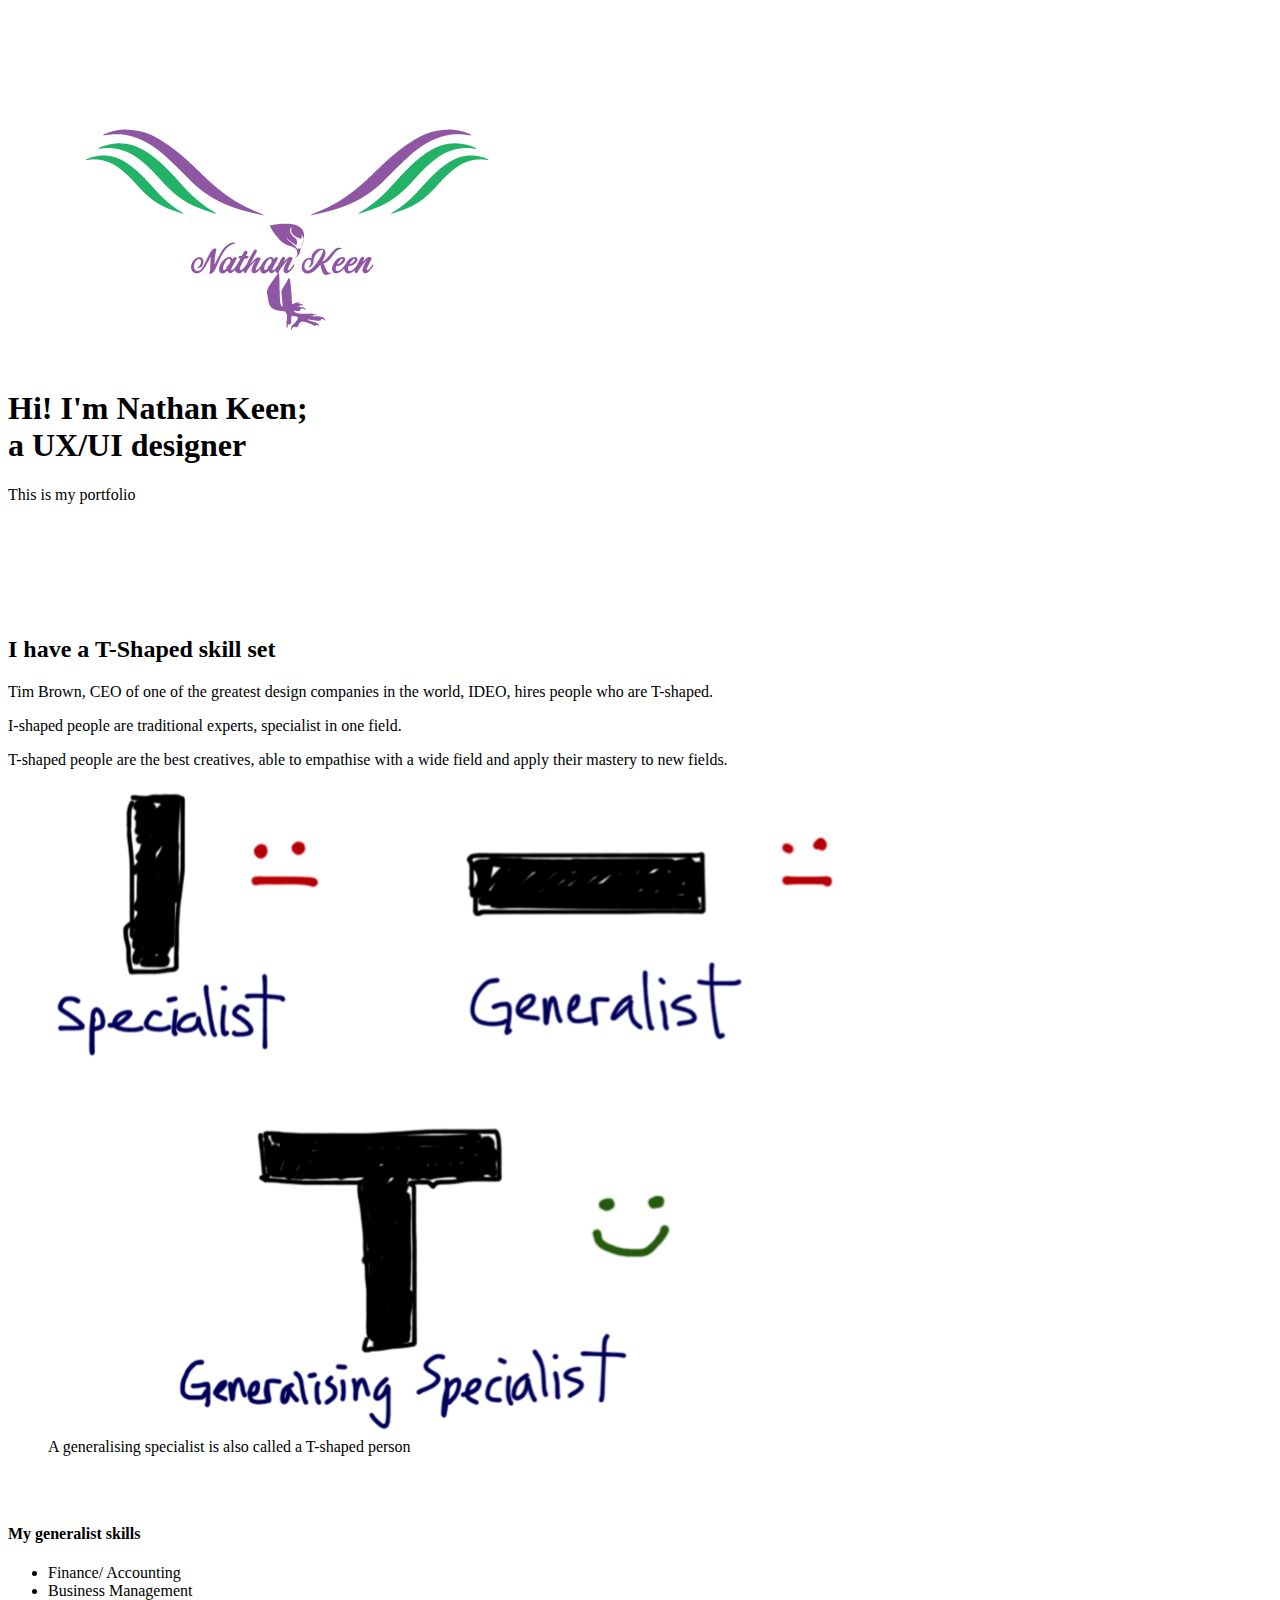
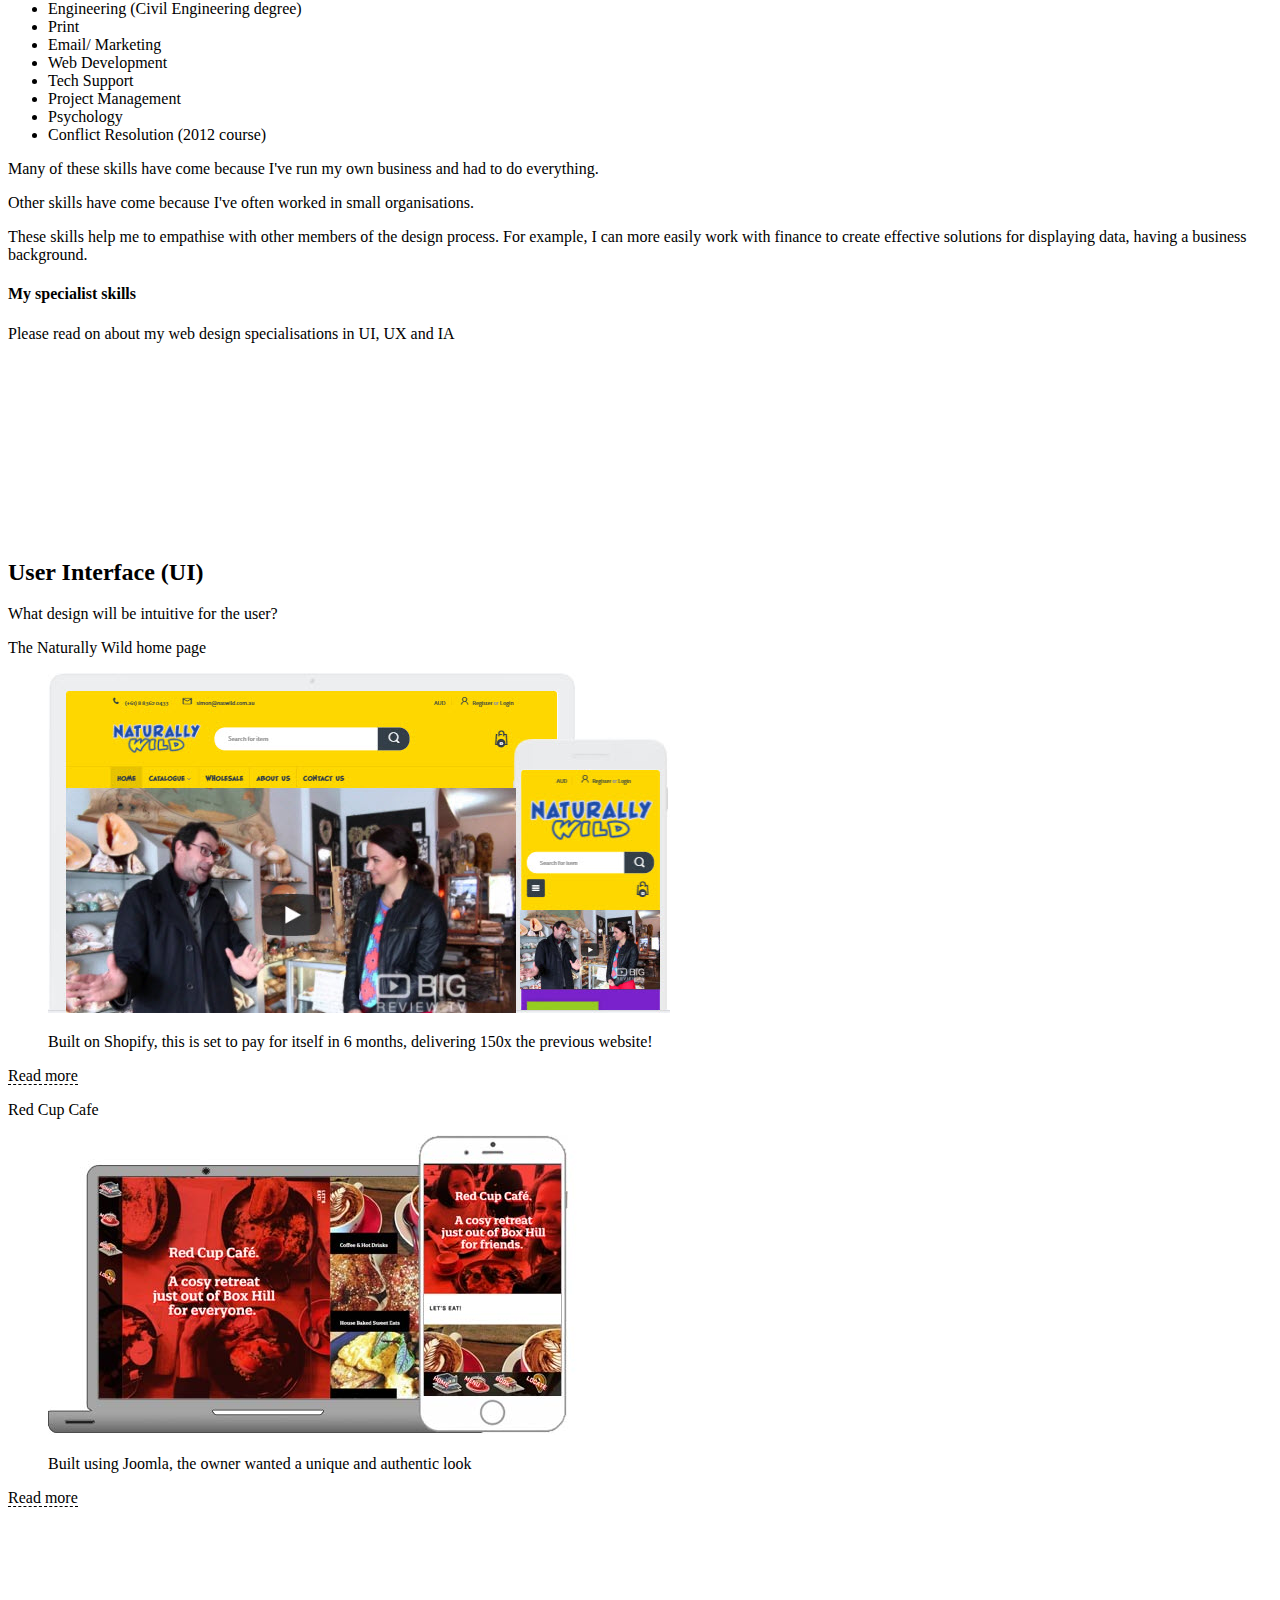
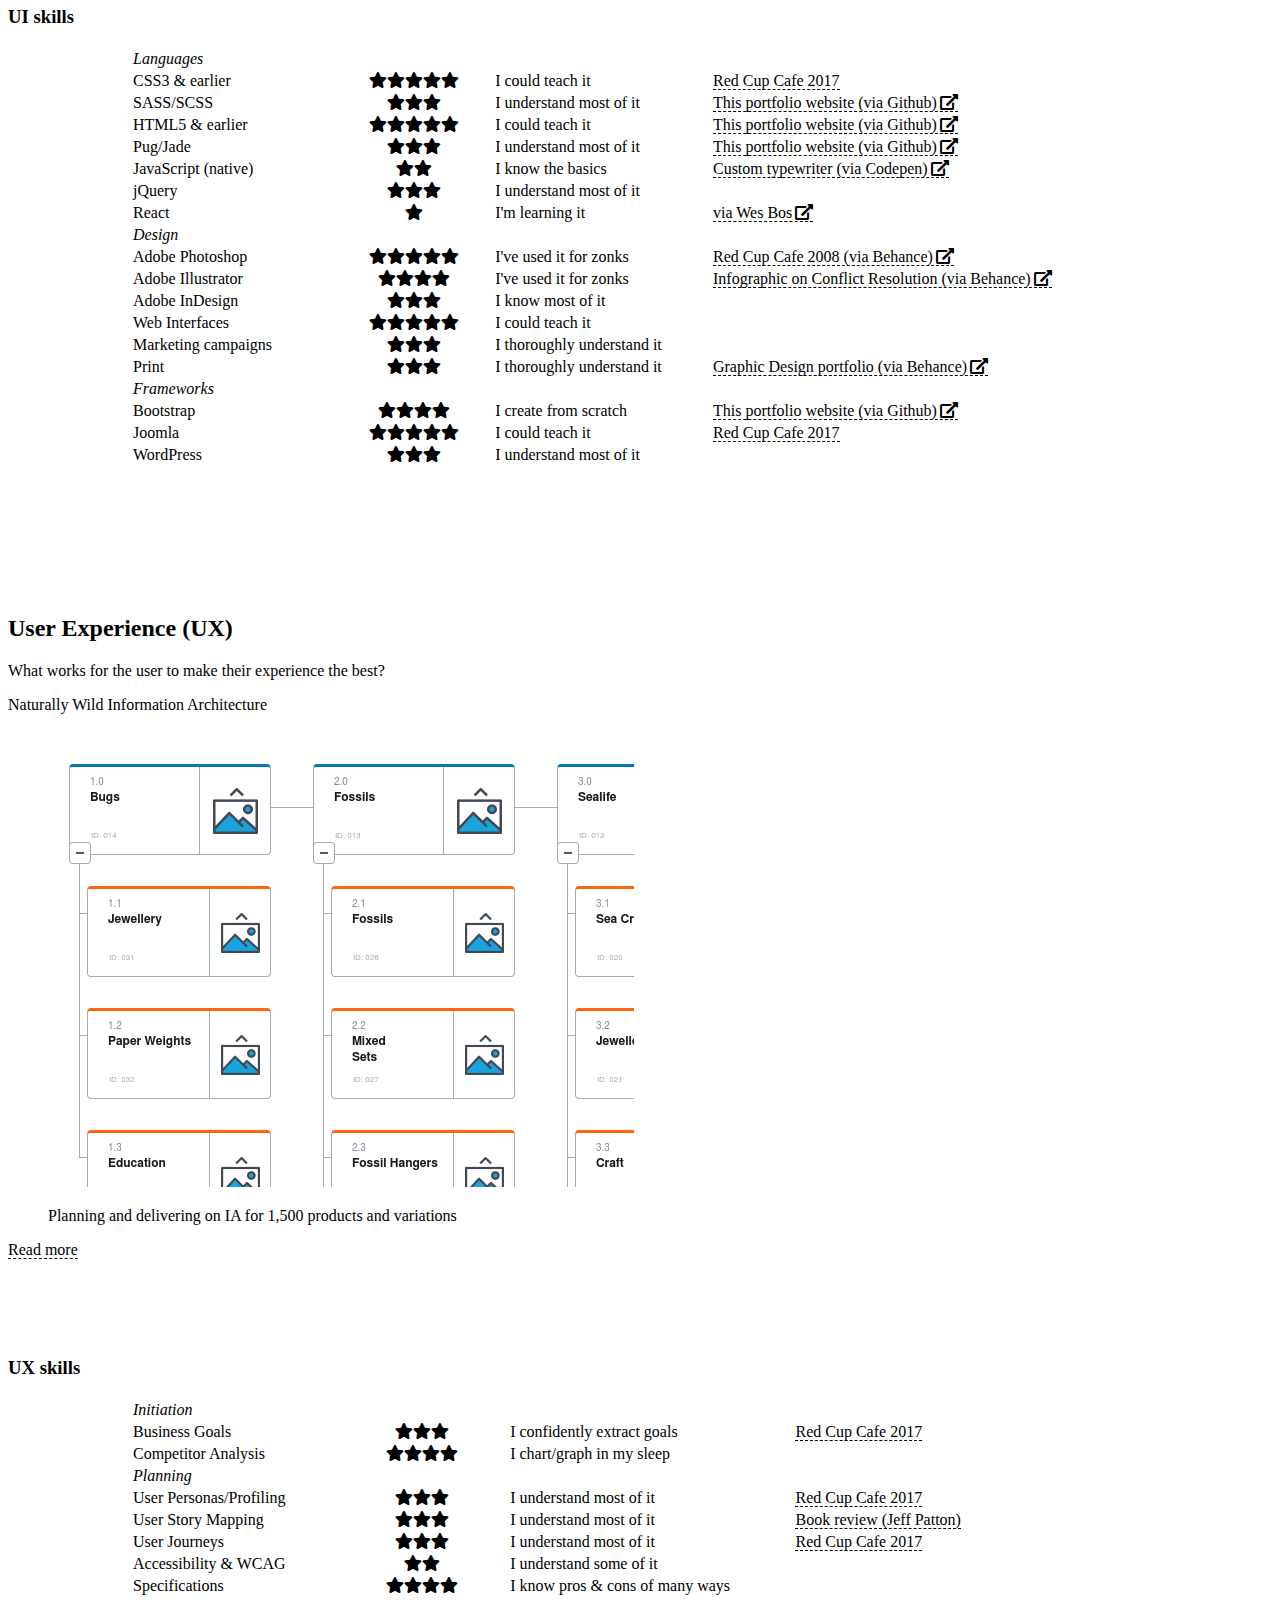
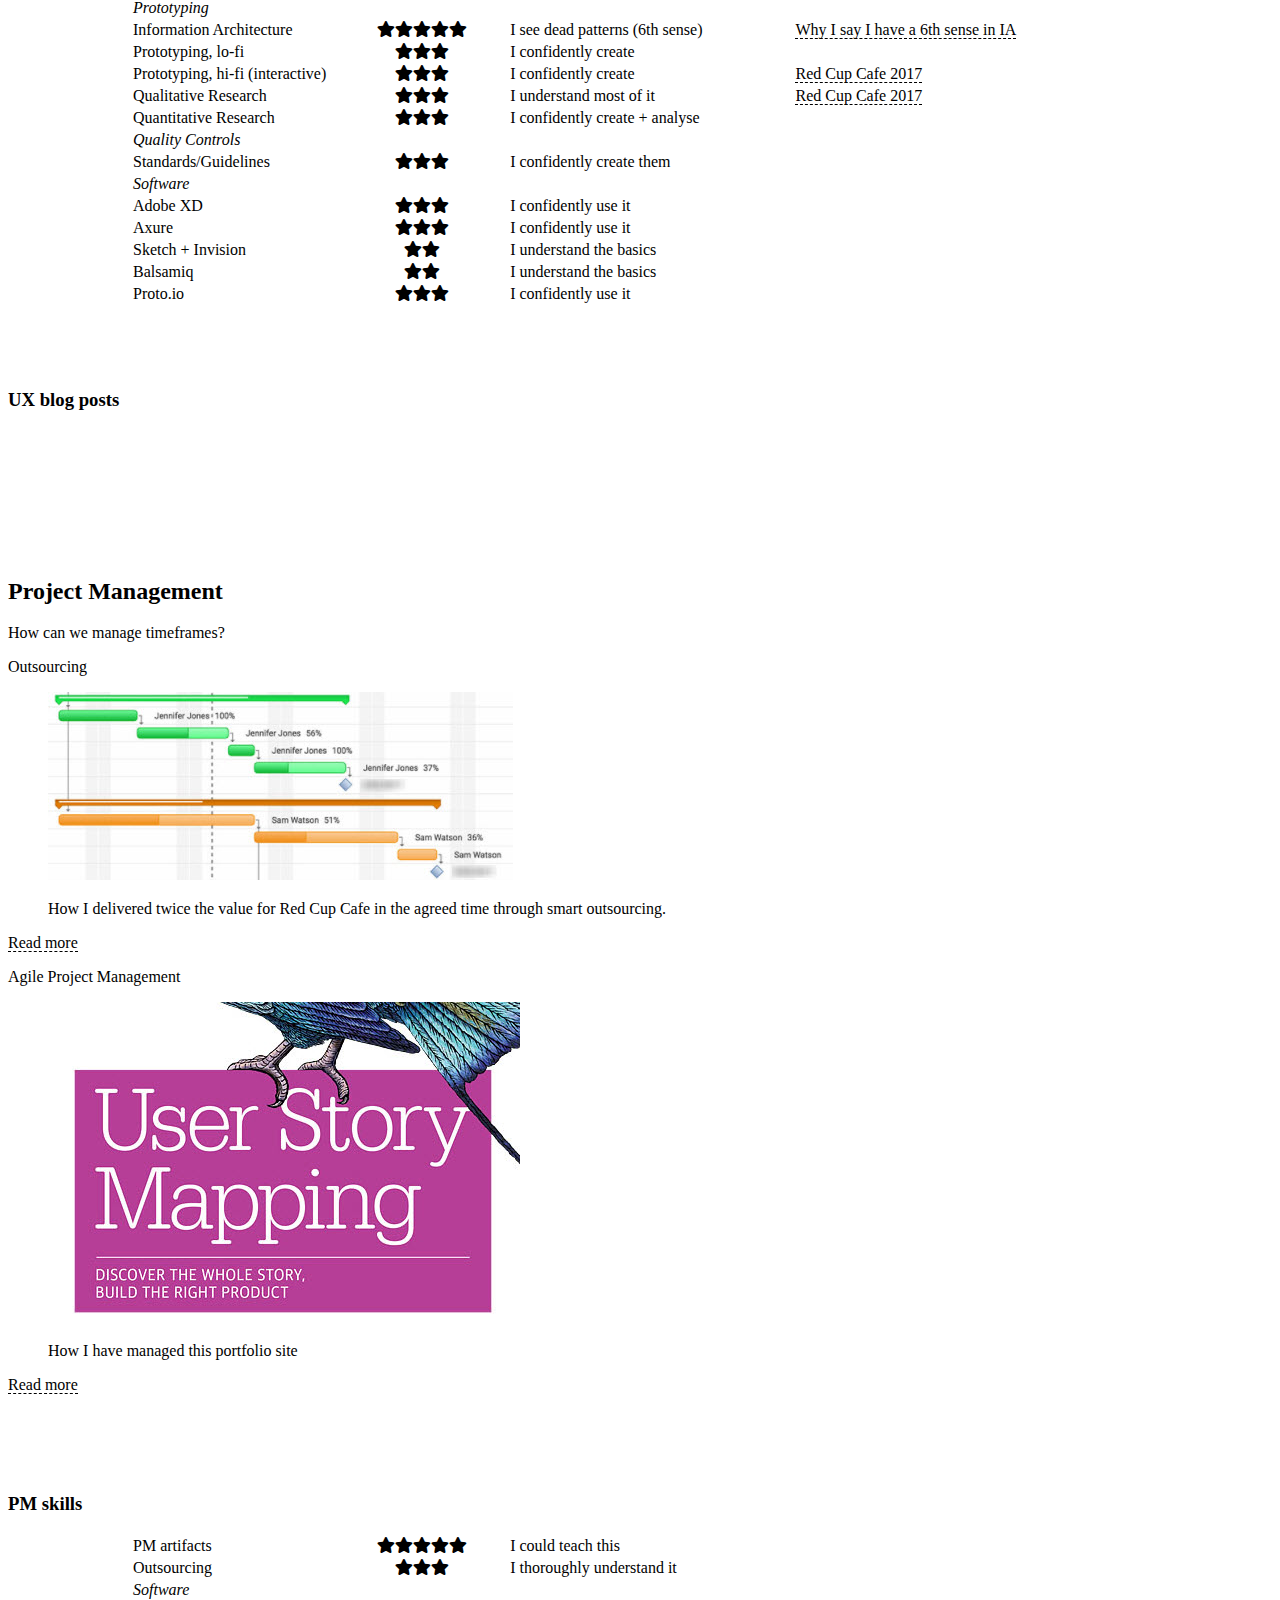
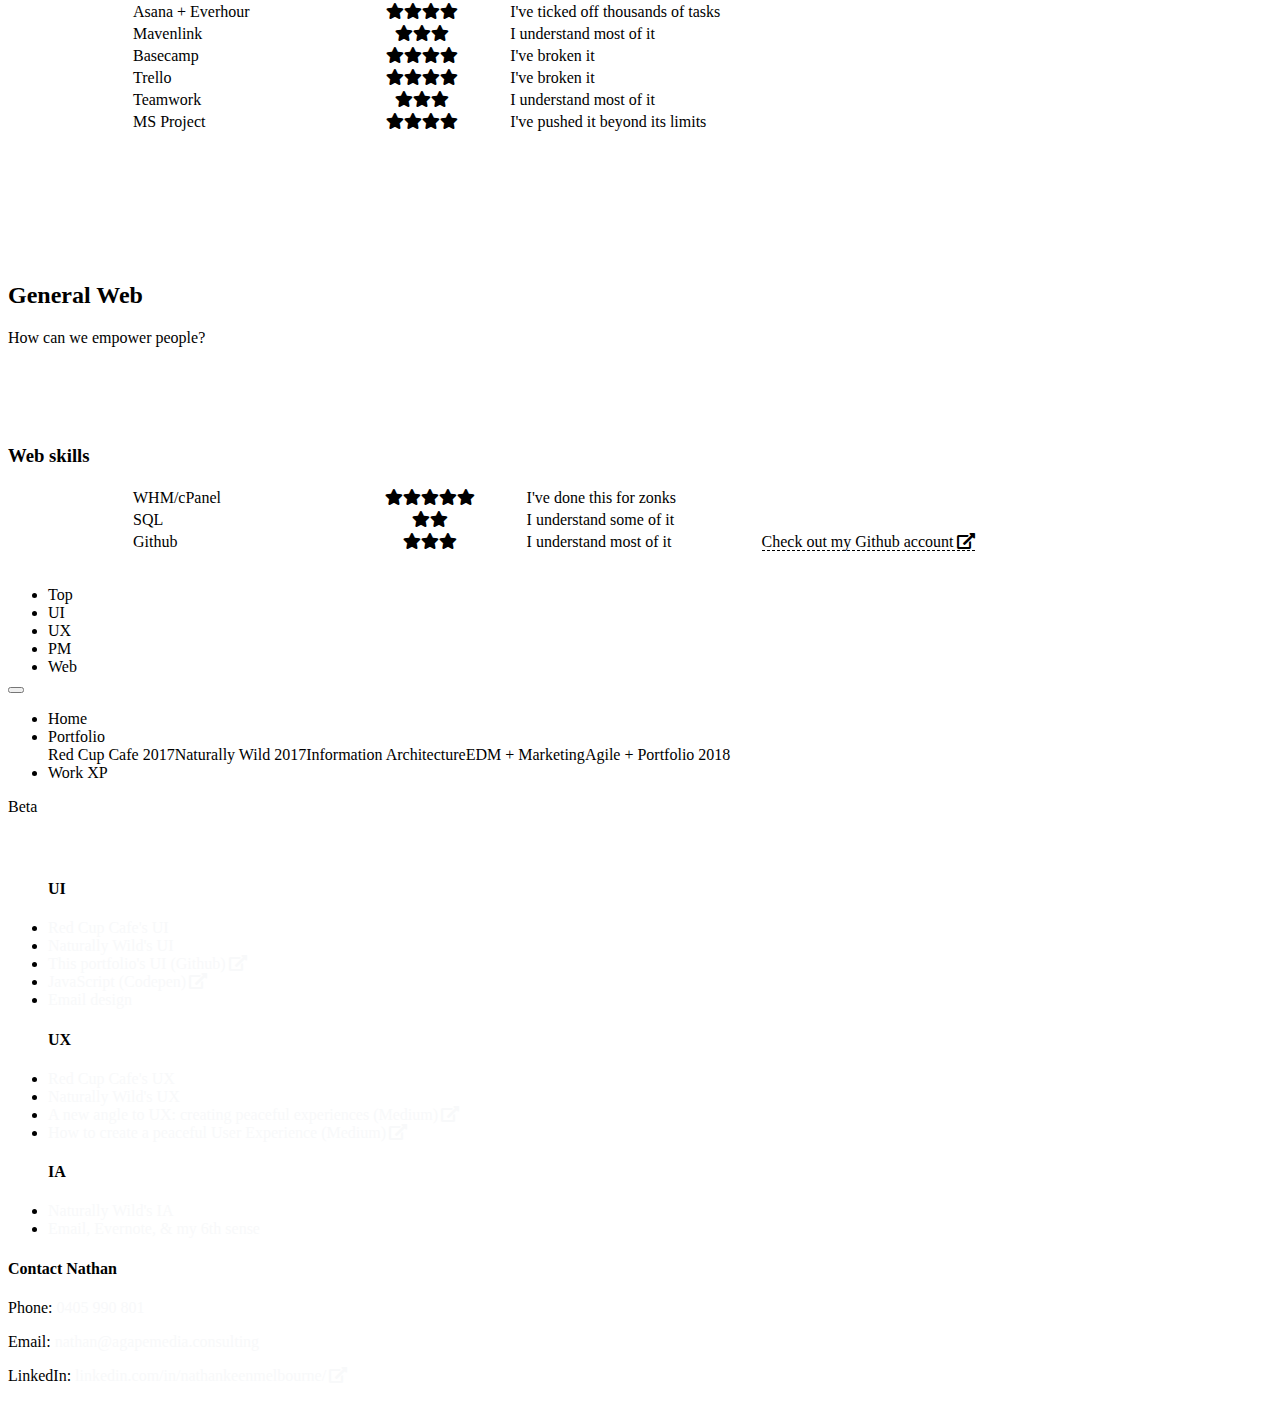
==== commit 7e30ed0f: "Content- marketing + T-shaped" ====
--- a/index.html
+++ b/index.html
@@ -1 +1 @@
-<!DOCTYPE html><html><head><title>Portfolio of Nathan Keen</title><meta charset="utf-8"><meta name="viewport" content="width=device-width, initial-scale=1, shrink-to-fit=no"><link rel="apple-touch-icon" sizes="180x180" href="/apple-touch-icon.png"><link rel="icon" type="image/png" sizes="32x32" href="/favicon-32x32.png"><link rel="icon" type="image/png" sizes="16x16" href="/favicon-16x16.png"><link rel="manifest" href="/manifest.json"><link rel="mask-icon" href="/safari-pinned-tab.svg" color="#5bbad5"><meta property="og:title" content="Nathan Keen's Portfolio"><meta property="og:image" content="images/logo-NK-1xxhdpi.png"><meta property="og:description" content="UX/UI web designer"><meta property="og:url" content="www.nathankeen.id.au"><meta name="theme-color" content="#ffffff"><link rel="stylesheet" href="https://maxcdn.bootstrapcdn.com/bootstrap/4.0.0-beta.2/css/bootstrap.min.css" integrity="sha384-PsH8R72JQ3SOdhVi3uxftmaW6Vc51MKb0q5P2rRUpPvrszuE4W1povHYgTpBfshb" crossorigin="anonymous"><link rel="stylesheet" href="css/fontawesome.css"><link rel="stylesheet" href="css/layout.css"></head></html><body id="top" data-spy="scroll" data-target="#navbot" data-offset="0"> <div class="container"><div class="logo"><figure><img class="img-fluid mx-auto d-block" src="images	/logo-NK-1mdpi.png" alt="Logo Nathan Keen"/><figcaption class="figure-caption text-center"></figcaption></figure></div><header><h1 class="text-center">Hi! I'm Nathan Keen;<br /> a UX/UI designer</h1><p class="text-center">This is my portfolio</p></header><section><h2 class="anchor" id="UI">User Interface (UI)</h2><p class="text-muted">What design will be intuitive for the user?</p><div class="row"><div class="col-md-6"><div class="card"><div class="card-header">The Naturally Wild home page</div><figure><img class="card-img-top" src="images/ux-portfolio/ui-natwild.jpg" alt="Screenshot from natwild.com.au"><div class="card-body"><figcaption><p class="card-text">Built on Shopify, this is set to pay for itself in 6 months, delivering 150x the previous website!</p></figcaption></div></figure><a class="btn btn-primary" href="/portfolio-NatWild2017.html#UI">Read more</a></div></div><div class="col-md-6"><div class="card"><div class="card-header">Red Cup Cafe</div><figure><img class="card-img-top" src="images/redcup/ui-redcup.jpg" alt="Screenshot from redcup.com.au"><div class="card-body"><figcaption><p class="card-text">Built using Joomla, the owner wanted a unique and authentic look</p></figcaption></div></figure><a class="btn btn-primary" href="/portfolio-RedCupCafe2017.html">Read more</a></div></div></div></section><section><div class="row"><div class="col-12"><h3 class="text-center">UI skills</h3><table class="table table-responsive" id="stars"><tbody><tr><td class="align-middle" colspan="4"><span class="badge badge-primary"><em>Languages</em></span></td></tr><tr><td class="align-middle">CSS3 &amp; earlier</td><td class="align-middle"><span><i class="fas fa-star"></i><i class="fas fa-star"></i><i class="fas fa-star"></i><i class="fas fa-star"></i><i class="fas fa-star"></i></span></td><td class="align-middle"><span class="badge badge-secondary">I could teach it</span></td><td class="align-middle"><a href="/portfolio-RedCupCafe2017.html#Proto">Red Cup Cafe 2017</a></td></tr><tr><td class="align-middle">SASS/SCSS</td><td class="align-middle"><span><i class="fas fa-star"></i><i class="fas fa-star"></i><i class="fas fa-star"></i></span></td><td class="align-middle"><span class="badge badge-secondary">I understand most of it</span></td><td class="align-middle"><a href="https://github.com/nathankeenmelb/nk-portfolio">This portfolio website (via Github)</a></td></tr><tr><td class="align-middle">HTML5 &amp; earlier</td><td class="align-middle"><span><i class="fas fa-star"></i><i class="fas fa-star"></i><i class="fas fa-star"></i><i class="fas fa-star"></i><i class="fas fa-star"></i></span></td><td class="align-middle"><span class="badge badge-secondary">I could teach it</span></td><td class="align-middle"><a href="https://github.com/nathankeenmelb/nk-portfolio">This portfolio website (via Github)</a></td></tr><tr><td class="align-middle">Pug/Jade</td><td class="align-middle"><span><i class="fas fa-star"></i><i class="fas fa-star"></i><i class="fas fa-star"></i></span></td><td class="align-middle"><span class="badge badge-secondary">I understand most of it</span></td><td class="align-middle"><a href="https://github.com/nathankeenmelb/nk-portfolio">This portfolio website (via Github)</a></td></tr><tr><td class="align-middle">JavaScript (native)</td><td class="align-middle"><span><i class="fas fa-star"></i><i class="fas fa-star"></i></span></td><td class="align-middle"><span class="badge badge-secondary">I know the basics</span></td><td class="align-middle"><a href="https://codepen.io/nathankeenmelb/pen/GOQwxb">Custom typewriter (via Codepen)</a></td></tr><tr><td class="align-middle">jQuery</td><td class="align-middle"><span><i class="fas fa-star"></i><i class="fas fa-star"></i><i class="fas fa-star"></i></span></td><td class="align-middle"><span class="badge badge-secondary">I understand most of it</span></td><td class="align-middle"><a href="#"></a></td></tr><tr><td class="align-middle">React</td><td class="align-middle"><span><i class="fas fa-star"></i></span></td><td class="align-middle"><span class="badge badge-secondary">I'm learning it</span></td><td class="align-middle"><a href="https://reactforbeginners.com/">via Wes Bos</a></td></tr><tr><td class="align-middle" colspan="4"><span class="badge badge-primary"><em>Design</em></span></td></tr><tr><td class="align-middle">Adobe Photoshop</td><td class="align-middle"><span><i class="fas fa-star"></i><i class="fas fa-star"></i><i class="fas fa-star"></i><i class="fas fa-star"></i><i class="fas fa-star"></i></span></td><td class="align-middle"><span class="badge badge-secondary">I've used it for zonks</span></td><td class="align-middle"><a href="https://www.behance.net/gallery/40807817/Redcup-Cafe-bespoke-web-design-build">Red Cup Cafe 2008 (via Behance)</a></td></tr><tr><td class="align-middle">Adobe Illustrator</td><td class="align-middle"><span><i class="fas fa-star"></i><i class="fas fa-star"></i><i class="fas fa-star"></i><i class="fas fa-star"></i></span></td><td class="align-middle"><span class="badge badge-secondary">I've used it for zonks</span></td><td class="align-middle"><a href="https://www.behance.net/gallery/41117335/Infographic-Conflict-Resolution">Infographic on Conflict Resolution (via Behance)</a></td></tr><tr><td class="align-middle">Adobe InDesign</td><td class="align-middle"><span><i class="fas fa-star"></i><i class="fas fa-star"></i><i class="fas fa-star"></i></span></td><td class="align-middle"><span class="badge badge-secondary">I know most of it</span></td><td class="align-middle"><a></a></td></tr><tr><td class="align-middle">Web &amp; Print</td><td class="align-middle"><span><i class="fas fa-star"></i><i class="fas fa-star"></i><i class="fas fa-star"></i><i class="fas fa-star"></i></span></td><td class="align-middle"><span class="badge badge-secondary">I could teach it</span></td><td class="align-middle"><a href="https://www.behance.net/nathankeenmelbourne">Graphic Design portfolio (via Behance)</a></td></tr><tr><td class="align-middle" colspan="4"><span class="badge badge-primary"><em>Frameworks</em></span></td></tr><tr><td class="align-middle">Bootstrap</td><td class="align-middle"><span><i class="fas fa-star"></i><i class="fas fa-star"></i><i class="fas fa-star"></i><i class="fas fa-star"></i></span></td><td class="align-middle"><span class="badge badge-secondary">I create from scratch</span></td><td class="align-middle"><a href="https://github.com/nathankeenmelb/nk-portfolio">This portfolio website (via Github)</a></td></tr><tr><td class="align-middle">Joomla</td><td class="align-middle"><span><i class="fas fa-star"></i><i class="fas fa-star"></i><i class="fas fa-star"></i><i class="fas fa-star"></i><i class="fas fa-star"></i></span></td><td class="align-middle"><span class="badge badge-secondary">I could teach it</span></td><td class="align-middle"><a href="/portfolio-RedCupCafe2017.html">Red Cup Cafe 2017</a></td></tr><tr><td class="align-middle">WordPress</td><td class="align-middle"><span><i class="fas fa-star"></i><i class="fas fa-star"></i><i class="fas fa-star"></i></span></td><td class="align-middle"><span class="badge badge-secondary">I understand most of it</span></td><td class="align-middle"><a href="#"></a></td></tr></tbody></table></div></div></section><section><h2 class="anchor" id="UX">User Experience (UX)</h2><p class="text-muted">What works for the user to make their experience the best?</p><div class="row"><div class="col-md-6"><div class="card"><div class="card-header">Naturally Wild Information Architecture</div><figure><img class="card-img-top" src="images/natwild/sitemap-thumb.png" alt="Part of the product sitemap"><div class="card-body"><figcaption><p class="card-text">Planning and delivering on IA for 1,500 products and variations</p></figcaption></div></figure><a class="btn btn-primary" href="/portfolio-NatWild2017.html">Read more</a></div></div></div></section><section><div class="row"><div class="col-12"><h3 class="text-center">UX skills</h3><table class="table table-responsive" id="stars"><tbody><tr><td class="align-middle" colspan="4"><span class="badge badge-primary"><em>Initiation</em></span></td></tr><tr><td class="align-middle">Business Goals</td><td class="align-middle"><span><i class="fas fa-star"></i><i class="fas fa-star"></i><i class="fas fa-star"></i></span></td><td class="align-middle"><span class="badge badge-secondary">I confidently extract goals</span></td><td class="align-middle"><a href="/portfolio-RedCupCafe2017.html#Neg">Red Cup Cafe 2017</a></td></tr><tr><td class="align-middle">Competitor Analysis</td><td class="align-middle"><span><i class="fas fa-star"></i><i class="fas fa-star"></i><i class="fas fa-star"></i><i class="fas fa-star"></i></span></td><td class="align-middle"><span class="badge badge-secondary">I chart/graph in my sleep</span></td><td class="align-middle"><a></a></td></tr><tr><td class="align-middle" colspan="4"><span class="badge badge-primary"><em>Planning</em></span></td></tr><tr><td class="align-middle">User Personas/Profiling</td><td class="align-middle"><span><i class="fas fa-star"></i><i class="fas fa-star"></i><i class="fas fa-star"></i></span></td><td class="align-middle"><span class="badge badge-secondary">I understand most of it</span></td><td class="align-middle"><a href="/portfolio-RedCupCafe2017.html#UX">Red Cup Cafe 2017</a></td></tr><tr><td class="align-middle">User Story Mapping</td><td class="align-middle"><span><i class="fas fa-star"></i><i class="fas fa-star"></i><i class="fas fa-star"></i></span></td><td class="align-middle"><span class="badge badge-secondary">I understand most of it</span></td><td class="align-middle"><a href="/work-experience.html#Learning">Book review (Jeff Patton)</a></td></tr><tr><td class="align-middle">User Journeys</td><td class="align-middle"><span><i class="fas fa-star"></i><i class="fas fa-star"></i><i class="fas fa-star"></i></span></td><td class="align-middle"><span class="badge badge-secondary">I understand most of it</span></td><td class="align-middle"><a href="/portfolio-RedCupCafe2017.html#UX">Red Cup Cafe 2017</a></td></tr><tr><td class="align-middle">Accessibility &amp; WCAG</td><td class="align-middle"><span><i class="fas fa-star"></i><i class="fas fa-star"></i></span></td><td class="align-middle"><span class="badge badge-secondary">I understand some of it</span></td><td class="align-middle"><a href="#"></a></td></tr><tr><td class="align-middle">Specifications</td><td class="align-middle"><span><i class="fas fa-star"></i><i class="fas fa-star"></i><i class="fas fa-star"></i><i class="fas fa-star"></i></span></td><td class="align-middle"><span class="badge badge-secondary">I know pros &amp; cons of many ways</span></td><td class="align-middle"><a></a></td></tr><tr><td class="align-middle" colspan="4"><span class="badge badge-primary"><em>Prototyping</em></span></td></tr><tr><td class="align-middle">Information Architecture</td><td class="align-middle"><span><i class="fas fa-star"></i><i class="fas fa-star"></i><i class="fas fa-star"></i><i class="fas fa-star"></i><i class="fas fa-star"></i></span></td><td class="align-middle"><span class="badge badge-secondary">I see dead patterns (6th sense)</span></td><td class="align-middle"><a href="/portfolio-NatWild2017.html#IA">Naturally Wild</a></td></tr><tr><td class="align-middle">Prototyping, lo-fi</td><td class="align-middle"><span><i class="fas fa-star"></i><i class="fas fa-star"></i><i class="fas fa-star"></i></span></td><td class="align-middle"><span class="badge badge-secondary">I confidently create</span></td><td class="align-middle"><a></a></td></tr><tr><td class="align-middle">Prototyping, hi-fi (interactive)</td><td class="align-middle"><span><i class="fas fa-star"></i><i class="fas fa-star"></i><i class="fas fa-star"></i></span></td><td class="align-middle"><span class="badge badge-secondary">I confidently create</span></td><td class="align-middle"><a href="/portfolio-RedCupCafe2017.html#Proto">Red Cup Cafe 2017</a></td></tr><tr><td class="align-middle">Qualitative Research</td><td class="align-middle"><span><i class="fas fa-star"></i><i class="fas fa-star"></i><i class="fas fa-star"></i></span></td><td class="align-middle"><span class="badge badge-secondary">I understand most of it</span></td><td class="align-middle"><a href="/portfolio-RedCupCafe2017.html#Proto">Red Cup Cafe 2017</a></td></tr><tr><td class="align-middle">Quantitative Research</td><td class="align-middle"><span><i class="fas fa-star"></i><i class="fas fa-star"></i><i class="fas fa-star"></i></span></td><td class="align-middle"><span class="badge badge-secondary">I confidently create + analyse</span></td><td class="align-middle"><a></a></td></tr><tr><td class="align-middle" colspan="4"><span class="badge badge-primary"><em>Quality Controls</em></span></td></tr><tr><td class="align-middle">Standards/Guidelines</td><td class="align-middle"><span><i class="fas fa-star"></i><i class="fas fa-star"></i><i class="fas fa-star"></i></span></td><td class="align-middle"><span class="badge badge-secondary">I confidently create them</span></td><td class="align-middle"><a href="#"></a></td></tr><tr><td class="align-middle" colspan="4"><span class="badge badge-primary"><em>Software</em></span></td></tr><tr><td class="align-middle">Adobe XD</td><td class="align-middle"><span><i class="fas fa-star"></i><i class="fas fa-star"></i><i class="fas fa-star"></i></span></td><td class="align-middle"><span class="badge badge-secondary">I confidently use it</span></td><td class="align-middle"><a href="#"></a></td></tr><tr><td class="align-middle">Axure</td><td class="align-middle"><span><i class="fas fa-star"></i><i class="fas fa-star"></i><i class="fas fa-star"></i></span></td><td class="align-middle"><span class="badge badge-secondary">I confidently use it</span></td><td class="align-middle"><a href="#"></a></td></tr><tr><td class="align-middle">Sketch + Invision</td><td class="align-middle"><span><i class="fas fa-star"></i><i class="fas fa-star"></i></span></td><td class="align-middle"><span class="badge badge-secondary">I understand the basics</span></td><td class="align-middle"><a href="#"></a></td></tr><tr><td class="align-middle">Balsamiq</td><td class="align-middle"><span><i class="fas fa-star"></i><i class="fas fa-star"></i></span></td><td class="align-middle"><span class="badge badge-secondary">I understand the basics</span></td><td class="align-middle"><a href="#"></a></td></tr><tr><td class="align-middle">Proto.io</td><td class="align-middle"><span><i class="fas fa-star"></i><i class="fas fa-star"></i><i class="fas fa-star"></i></span></td><td class="align-middle"><span class="badge badge-secondary">I confidently use it</span></td><td class="align-middle"><a href="#"></a></td></tr></tbody></table></div></div></section><section id="blog"><div class="container"><h3 class="text-center">UX blog posts</h3><div class="section-content" id="blogContent"><div class="row" id="jsonContent"></div></div></div></section><section><h2 class="anchor" id="PM">Project Management</h2><p class="text-muted">How can we manage timeframes?</p><div class="row"><div class="col-md-6"><div class="card"><div class="card-header">Outsourcing</div><figure><img class="card-img-top" src="images/ux-portfolio/pm-parallel.jpg" alt="Gantt chart showing two major pieces in parallel"><div class="card-body"><figcaption><p class="card-text">How I delivered twice the value for Red Cup Cafe in the agreed time through smart outsourcing.</p></figcaption></div></figure><a class="btn btn-primary" href="/portfolio-RedCupCafe2017.html#Proto">Read more</a></div></div><div class="col-md-6"><div class="card"><div class="card-header">Agile Project Management</div><figure><img class="card-img-top" src="images/ux-portfolio/book-user-story-mapping-sm.jpg" alt="Jeff Patton's 'User Story Mapping' book"><div class="card-body"><figcaption><p class="card-text">How I have managed this portfolio site</p></figcaption></div></figure><a class="btn btn-primary" href="/portfolio-2018.html">Read more</a></div></div></div></section><section><div class="row"><div class="col-12"><h3 class="text-center">PM skills</h3><table class="table table-responsive" id="stars"><tbody><tr><td class="align-middle">PM artifacts</td><td class="align-middle"><span><i class="fas fa-star"></i><i class="fas fa-star"></i><i class="fas fa-star"></i><i class="fas fa-star"></i><i class="fas fa-star"></i></span></td><td class="align-middle"><span class="badge badge-secondary">I could teach this</span></td><td class="align-middle"><a></a></td></tr><tr><td class="align-middle">Outsourcing</td><td class="align-middle"><span><i class="fas fa-star"></i><i class="fas fa-star"></i><i class="fas fa-star"></i></span></td><td class="align-middle"><span class="badge badge-secondary">I thoroughly understand it</span></td><td class="align-middle"><a></a></td></tr><tr><td class="align-middle" colspan="4"><span class="badge badge-primary"><em>Software</em></span></td></tr><tr><td class="align-middle">Asana + Everhour</td><td class="align-middle"><span><i class="fas fa-star"></i><i class="fas fa-star"></i><i class="fas fa-star"></i><i class="fas fa-star"></i></span></td><td class="align-middle"><span class="badge badge-secondary">I've ticked off thousands of tasks</span></td><td class="align-middle"><a></a></td></tr><tr><td class="align-middle">Mavenlink</td><td class="align-middle"><span><i class="fas fa-star"></i><i class="fas fa-star"></i><i class="fas fa-star"></i></span></td><td class="align-middle"><span class="badge badge-secondary">I understand most of it</span></td><td class="align-middle"><a href="#"></a></td></tr><tr><td class="align-middle">Basecamp</td><td class="align-middle"><span><i class="fas fa-star"></i><i class="fas fa-star"></i><i class="fas fa-star"></i><i class="fas fa-star"></i></span></td><td class="align-middle"><span class="badge badge-secondary">I've broken it</span></td><td class="align-middle"><a href="#"></a></td></tr><tr><td class="align-middle">Trello</td><td class="align-middle"><span><i class="fas fa-star"></i><i class="fas fa-star"></i><i class="fas fa-star"></i><i class="fas fa-star"></i></span></td><td class="align-middle"><span class="badge badge-secondary">I've broken it</span></td><td class="align-middle"><a href="#"></a></td></tr><tr><td class="align-middle">Teamwork</td><td class="align-middle"><span><i class="fas fa-star"></i><i class="fas fa-star"></i><i class="fas fa-star"></i></span></td><td class="align-middle"><span class="badge badge-secondary">I understand most of it</span></td><td class="align-middle"><a href="#"></a></td></tr><tr><td class="align-middle">MS Project</td><td class="align-middle"><span><i class="fas fa-star"></i><i class="fas fa-star"></i><i class="fas fa-star"></i><i class="fas fa-star"></i></span></td><td class="align-middle"><span class="badge badge-secondary">I've pushed it beyond its limits</span></td><td class="align-middle"><a></a></td></tr></tbody></table></div></div></section><section><h2 class="anchor" id="Web">General Web</h2><p class="text-muted">How can we empower people?</p><div class="row"></div></section><section><div class="row"><div class="col-12"><h3 class="text-center">Web skills</h3><table class="table table-responsive" id="stars"><tbody><tr><td class="align-middle">WHM/cPanel</td><td class="align-middle"><span><i class="fas fa-star"></i><i class="fas fa-star"></i><i class="fas fa-star"></i><i class="fas fa-star"></i><i class="fas fa-star"></i></span></td><td class="align-middle"><span class="badge badge-secondary">I've done this for zonks</span></td><td class="align-middle"><a href="#"></a></td></tr><tr><td class="align-middle">SQL</td><td class="align-middle"><span><i class="fas fa-star"></i><i class="fas fa-star"></i></span></td><td class="align-middle"><span class="badge badge-secondary">I understand some of it</span></td><td class="align-middle"><a href="#"></a></td></tr><tr><td class="align-middle">Github</td><td class="align-middle"><span><i class="fas fa-star"></i><i class="fas fa-star"></i><i class="fas fa-star"></i></span></td><td class="align-middle"><span class="badge badge-secondary">I understand most of it</span></td><td class="align-middle"><a href="https://github.com/nathankeenmelb/">Check out my Github account</a></td></tr></tbody></table></div></div></section></div><nav class="navbar navbar-expand navbar-dark fixed-bottom bg-dark" id="navbot"><ul class="navbar-nav"><li class="nav-item"><a class="nav-link" href="#top">Top</a></li><li class="nav-item"><a class="nav-link" href="#UI">UI</a></li><li class="nav-item"><a class="nav-link" href="#UX">UX</a></li><li class="nav-item"><a class="nav-link" href="#PM">PM</a></li><li class="nav-item"><a class="nav-link" href="#Web">Web</a></li></ul></nav><nav class="navbar navbar-expand navbar-dark fixed-top bg-dark" id="navtop"><button class="navbar-toggler" type="button" data-toggle="collapse" data-target="#navbarCollapse" aria-controls="navbarCollapse" aria-expanded="false" aria-label="Toggle navigation"><span class="navbar-toggler-icon"></span></button><div class="collapse navbar-collapse" id="navbarCollapse"><ul class="navbar-nav mr-auto"><li class="nav-item"><a class="nav-link" href="/">Home</a></li><li class="nav-item dropdown"><a class="nav-link dropdown-toggle" href="#" id="dropup2" data-toggle="dropdown" aria-haspopup="true" aria-expanded="false">Portfolio</a><div class="dropdown-menu" aria-labelledby="dropup2"><a class="dropdown-item" href="/portfolio-RedCupCafe2017.html">Red Cup Cafe 2017</a><a class="dropdown-item" href="/portfolio-NatWild2017.html">Naturally Wild 2017</a><a class="dropdown-item" href="/portfolio-InformationArchitecture.html">Information Architecture</a><a class="dropdown-item" href="/portfolio-2018.html">Portfolio 2018</a></div></li><li class="nav-item"><a class="nav-link" href="/work-experience.html">Work XP</a></li></ul><span class="badge badge-warning">Beta</span></div></nav><footer class="bg-info text-white"><div class="container"><div class="jumbotron"><div class="row"><div class="col-sm-6"><ul class="nav flex-column"><h4>Websites currently online</h4><p>Please just email me for the passwords if they're still offline</p><li class="nav-item"><a class="nav-link" href="http://redcup.com.au">Red Cup Cafe</a></li><p style="margin:1rem 0 0 0;">~1,000 product websites, on Shopify:</p><li class="nav-item"><a class="nav-link" href="https://natwild.com.au">Naturally Wild</a></li><li class="nav-item"><a class="nav-link" href="https://filipinofoodwholesale.com.au">Philworld Trading Pty Ltd</a></li></ul></div><div class="col-sm-6"><h4>Contact Nathan</h4><p>Phone: <a href="tel:+61405990801">0405 990 801</a></p><p>Email: <a href="javascript:location='mailto:\u006e\u0061\u0074\u0068\u0061\u006e\u002e\u006b\u0031\u0040\u0067\u006d\u0061\u0069\u006c\u002e\u0063\u006f\u006d';void 0"><script type="text/javascript">document.write('\u006e\u0061\u0074\u0068\u0061\u006e\u002e\u006b\u0031\u0040\u0067\u006d\u0061\u0069\u006c\u002e\u0063\u006f\u006d')</script></a></p><p>LinkedIn: <a href="https://www.linkedin.com/in/nathankeenmelbourne/">linkedin.com/in/nathankeenmelbourne/</a></p></div></div></div></div></footer><script src="https://ajax.googleapis.com/ajax/libs/jquery/3.2.1/jquery.min.js"></script><script src="https://cdnjs.cloudflare.com/ajax/libs/popper.js/1.12.9/umd/popper.min.js" integrity="sha384-ApNbgh9B+Y1QKtv3Rn7W3mgPxhU9K/ScQsAP7hUibX39j7fakFPskvXusvfa0b4Q" crossorigin="anonymous"></script><script src="https://maxcdn.bootstrapcdn.com/bootstrap/4.0.0-beta.2/js/bootstrap.min.js" integrity="sha384-alpBpkh1PFOepccYVYDB4do5UnbKysX5WZXm3XxPqe5iKTfUKjNkCk9SaVuEZflJ" crossorigin="anonymous"></script><script src="/js/custom.js"></script></body>+<!DOCTYPE html><html><head><title>Portfolio of Nathan Keen</title><meta charset="utf-8"><meta name="viewport" content="width=device-width, initial-scale=1, shrink-to-fit=no"><link rel="apple-touch-icon" sizes="180x180" href="/apple-touch-icon.png"><link rel="icon" type="image/png" sizes="32x32" href="/favicon-32x32.png"><link rel="icon" type="image/png" sizes="16x16" href="/favicon-16x16.png"><link rel="manifest" href="/manifest.json"><link rel="mask-icon" href="/safari-pinned-tab.svg" color="#5bbad5"><meta property="og:title" content="Nathan Keen's Portfolio"><meta property="og:image" content="images/logo-NK-1xxhdpi.png"><meta property="og:description" content="UX/UI web designer"><meta property="og:url" content="www.nathankeen.id.au"><meta name="theme-color" content="#ffffff"><link rel="stylesheet" href="https://maxcdn.bootstrapcdn.com/bootstrap/4.0.0-beta.2/css/bootstrap.min.css" integrity="sha384-PsH8R72JQ3SOdhVi3uxftmaW6Vc51MKb0q5P2rRUpPvrszuE4W1povHYgTpBfshb" crossorigin="anonymous"><link rel="stylesheet" href="css/fontawesome.css"><link rel="stylesheet" href="css/layout.css"></head></html><body id="top" data-spy="scroll" data-target="#navbot" data-offset="0"> <div class="container"><div class="logo"><figure><img class="img-fluid mx-auto d-block" src="images	/logo-NK-1mdpi.png" alt="Logo Nathan Keen"/><figcaption class="figure-caption text-center"></figcaption></figure></div><header><h1 class="text-center">Hi! I'm Nathan Keen;<br /> a UX/UI designer</h1><p class="text-center">This is my portfolio</p></header><section><div class="row vertcentre"><div class="col-md-6"><h2 class="anchor" id="tshaped">I have a T-Shaped skill set</h2><p class="text-muted"></p><p>Tim Brown, CEO of one of the greatest design companies in the world, IDEO, hires people who are T-shaped.</p><p>I-shaped people are traditional experts, specialist in one field.</p><p>T-shaped people are the best creatives, able to empathise with a wide field and apply their mastery to new fields.</p></div><div class="col-md-6"><figure><img class="img-fluid mx-auto d-block" src="images/marketing/tshaped.png" alt="An I is a specialist, which is bad; a - is a generalist, which is also bad; but a T is a generalising specialist, which is good"/><figcaption class="figure-caption text-center">A generalising specialist is also called a T-shaped person</figcaption></figure></div></div></section><div class="row justify-content-center"><div class="col-md-10 col-xl-8"><h4>My generalist skills</h4><ul><li>Finance/ Accounting</li><li>Business Management</li><li>Engineering (Civil Engineering degree)</li><li>Print</li><li>Email/ Marketing</li><li>Web Development</li><li>Tech Support</li><li>Project Management</li><li>Psychology</li><li>Conflict Resolution (2012 course)</li></ul><p>Many of these skills have come because I've run my own business and had to do everything.</p><p>Other skills have come because I've often worked in small organisations.</p><p>These skills help me to empathise with other members of the design process. For example, I can more easily work with finance to create effective solutions for displaying data, having a business background.</p><h4>My specialist skills</h4><p>Please read on about my web design specialisations in UI, UX and IA</p></div></div><section><div class="row justify-content-center"><div class="col-md-12 col-xl-10"><h2 id="tshaped"> </h2></div></div></section><section><h2 class="anchor" id="UI">User Interface (UI)</h2><p class="text-muted">What design will be intuitive for the user?</p><div class="row"><div class="col-md-6"><div class="card"><div class="card-header">The Naturally Wild home page</div><figure><img class="card-img-top" src="images/ux-portfolio/ui-natwild.jpg" alt="Screenshot from natwild.com.au"><div class="card-body"><figcaption><p class="card-text">Built on Shopify, this is set to pay for itself in 6 months, delivering 150x the previous website!</p></figcaption></div></figure><a class="btn btn-primary" href="/portfolio-NatWild2017.html#UI">Read more</a></div></div><div class="col-md-6"><div class="card"><div class="card-header">Red Cup Cafe</div><figure><img class="card-img-top" src="images/redcup/ui-redcup.jpg" alt="Screenshot from redcup.com.au"><div class="card-body"><figcaption><p class="card-text">Built using Joomla, the owner wanted a unique and authentic look</p></figcaption></div></figure><a class="btn btn-primary" href="/portfolio-RedCupCafe2017.html">Read more</a></div></div></div></section><section><div class="row"><div class="col-12"><h3 class="text-center">UI skills</h3><table class="table table-responsive" id="stars"><tbody><tr><td class="align-middle" colspan="4"><span class="badge badge-primary"><em>Languages</em></span></td></tr><tr><td class="align-middle">CSS3 &amp; earlier</td><td class="align-middle"><span><i class="fas fa-star"></i><i class="fas fa-star"></i><i class="fas fa-star"></i><i class="fas fa-star"></i><i class="fas fa-star"></i></span></td><td class="align-middle"><span class="badge badge-secondary">I could teach it</span></td><td class="align-middle"><a href="/portfolio-RedCupCafe2017.html#Proto">Red Cup Cafe 2017</a></td></tr><tr><td class="align-middle">SASS/SCSS</td><td class="align-middle"><span><i class="fas fa-star"></i><i class="fas fa-star"></i><i class="fas fa-star"></i></span></td><td class="align-middle"><span class="badge badge-secondary">I understand most of it</span></td><td class="align-middle"><a href="https://github.com/nathankeenmelb/nk-portfolio">This portfolio website (via Github)</a></td></tr><tr><td class="align-middle">HTML5 &amp; earlier</td><td class="align-middle"><span><i class="fas fa-star"></i><i class="fas fa-star"></i><i class="fas fa-star"></i><i class="fas fa-star"></i><i class="fas fa-star"></i></span></td><td class="align-middle"><span class="badge badge-secondary">I could teach it</span></td><td class="align-middle"><a href="https://github.com/nathankeenmelb/nk-portfolio">This portfolio website (via Github)</a></td></tr><tr><td class="align-middle">Pug/Jade</td><td class="align-middle"><span><i class="fas fa-star"></i><i class="fas fa-star"></i><i class="fas fa-star"></i></span></td><td class="align-middle"><span class="badge badge-secondary">I understand most of it</span></td><td class="align-middle"><a href="https://github.com/nathankeenmelb/nk-portfolio">This portfolio website (via Github)</a></td></tr><tr><td class="align-middle">JavaScript (native)</td><td class="align-middle"><span><i class="fas fa-star"></i><i class="fas fa-star"></i></span></td><td class="align-middle"><span class="badge badge-secondary">I know the basics</span></td><td class="align-middle"><a href="https://codepen.io/nathankeenmelb/pen/GOQwxb">Custom typewriter (via Codepen)</a></td></tr><tr><td class="align-middle">jQuery</td><td class="align-middle"><span><i class="fas fa-star"></i><i class="fas fa-star"></i><i class="fas fa-star"></i></span></td><td class="align-middle"><span class="badge badge-secondary">I understand most of it</span></td><td class="align-middle"><a href="#"></a></td></tr><tr><td class="align-middle">React</td><td class="align-middle"><span><i class="fas fa-star"></i></span></td><td class="align-middle"><span class="badge badge-secondary">I'm learning it</span></td><td class="align-middle"><a href="https://reactforbeginners.com/">via Wes Bos</a></td></tr><tr><td class="align-middle" colspan="4"><span class="badge badge-primary"><em>Design</em></span></td></tr><tr><td class="align-middle">Adobe Photoshop</td><td class="align-middle"><span><i class="fas fa-star"></i><i class="fas fa-star"></i><i class="fas fa-star"></i><i class="fas fa-star"></i><i class="fas fa-star"></i></span></td><td class="align-middle"><span class="badge badge-secondary">I've used it for zonks</span></td><td class="align-middle"><a href="https://www.behance.net/gallery/40807817/Redcup-Cafe-bespoke-web-design-build">Red Cup Cafe 2008 (via Behance)</a></td></tr><tr><td class="align-middle">Adobe Illustrator</td><td class="align-middle"><span><i class="fas fa-star"></i><i class="fas fa-star"></i><i class="fas fa-star"></i><i class="fas fa-star"></i></span></td><td class="align-middle"><span class="badge badge-secondary">I've used it for zonks</span></td><td class="align-middle"><a href="https://www.behance.net/gallery/41117335/Infographic-Conflict-Resolution">Infographic on Conflict Resolution (via Behance)</a></td></tr><tr><td class="align-middle">Adobe InDesign</td><td class="align-middle"><span><i class="fas fa-star"></i><i class="fas fa-star"></i><i class="fas fa-star"></i></span></td><td class="align-middle"><span class="badge badge-secondary">I know most of it</span></td><td class="align-middle"><a></a></td></tr><tr><td class="align-middle">Web Interfaces</td><td class="align-middle"><span><i class="fas fa-star"></i><i class="fas fa-star"></i><i class="fas fa-star"></i><i class="fas fa-star"></i><i class="fas fa-star"></i></span></td><td class="align-middle"><span class="badge badge-secondary">I could teach it</span></td><td class="align-middle"><a></a></td></tr><tr><td class="align-middle">Marketing campaigns</td><td class="align-middle"><span><i class="fas fa-star"></i><i class="fas fa-star"></i><i class="fas fa-star"></i></span></td><td class="align-middle"><span class="badge badge-secondary">I thoroughly understand it</span></td><td class="align-middle"><a></a></td></tr><tr><td class="align-middle">Print</td><td class="align-middle"><span><i class="fas fa-star"></i><i class="fas fa-star"></i><i class="fas fa-star"></i></span></td><td class="align-middle"><span class="badge badge-secondary">I thoroughly understand it</span></td><td class="align-middle"><a href="https://www.behance.net/nathankeenmelbourne">Graphic Design portfolio (via Behance)</a></td></tr><tr><td class="align-middle" colspan="4"><span class="badge badge-primary"><em>Frameworks</em></span></td></tr><tr><td class="align-middle">Bootstrap</td><td class="align-middle"><span><i class="fas fa-star"></i><i class="fas fa-star"></i><i class="fas fa-star"></i><i class="fas fa-star"></i></span></td><td class="align-middle"><span class="badge badge-secondary">I create from scratch</span></td><td class="align-middle"><a href="https://github.com/nathankeenmelb/nk-portfolio">This portfolio website (via Github)</a></td></tr><tr><td class="align-middle">Joomla</td><td class="align-middle"><span><i class="fas fa-star"></i><i class="fas fa-star"></i><i class="fas fa-star"></i><i class="fas fa-star"></i><i class="fas fa-star"></i></span></td><td class="align-middle"><span class="badge badge-secondary">I could teach it</span></td><td class="align-middle"><a href="/portfolio-RedCupCafe2017.html">Red Cup Cafe 2017</a></td></tr><tr><td class="align-middle">WordPress</td><td class="align-middle"><span><i class="fas fa-star"></i><i class="fas fa-star"></i><i class="fas fa-star"></i></span></td><td class="align-middle"><span class="badge badge-secondary">I understand most of it</span></td><td class="align-middle"><a href="#"></a></td></tr></tbody></table></div></div></section><section><h2 class="anchor" id="UX">User Experience (UX)</h2><p class="text-muted">What works for the user to make their experience the best?</p><div class="row"><div class="col-md-6"><div class="card"><div class="card-header">Naturally Wild Information Architecture</div><figure><img class="card-img-top" src="images/natwild/sitemap-thumb.png" alt="Part of the product sitemap"><div class="card-body"><figcaption><p class="card-text">Planning and delivering on IA for 1,500 products and variations</p></figcaption></div></figure><a class="btn btn-primary" href="/portfolio-NatWild2017.html">Read more</a></div></div></div></section><section><div class="row"><div class="col-12"><h3 class="text-center">UX skills</h3><table class="table table-responsive" id="stars"><tbody><tr><td class="align-middle" colspan="4"><span class="badge badge-primary"><em>Initiation</em></span></td></tr><tr><td class="align-middle">Business Goals</td><td class="align-middle"><span><i class="fas fa-star"></i><i class="fas fa-star"></i><i class="fas fa-star"></i></span></td><td class="align-middle"><span class="badge badge-secondary">I confidently extract goals</span></td><td class="align-middle"><a href="/portfolio-RedCupCafe2017.html#Neg">Red Cup Cafe 2017</a></td></tr><tr><td class="align-middle">Competitor Analysis</td><td class="align-middle"><span><i class="fas fa-star"></i><i class="fas fa-star"></i><i class="fas fa-star"></i><i class="fas fa-star"></i></span></td><td class="align-middle"><span class="badge badge-secondary">I chart/graph in my sleep</span></td><td class="align-middle"><a></a></td></tr><tr><td class="align-middle" colspan="4"><span class="badge badge-primary"><em>Planning</em></span></td></tr><tr><td class="align-middle">User Personas/Profiling</td><td class="align-middle"><span><i class="fas fa-star"></i><i class="fas fa-star"></i><i class="fas fa-star"></i></span></td><td class="align-middle"><span class="badge badge-secondary">I understand most of it</span></td><td class="align-middle"><a href="/portfolio-RedCupCafe2017.html#UX">Red Cup Cafe 2017</a></td></tr><tr><td class="align-middle">User Story Mapping</td><td class="align-middle"><span><i class="fas fa-star"></i><i class="fas fa-star"></i><i class="fas fa-star"></i></span></td><td class="align-middle"><span class="badge badge-secondary">I understand most of it</span></td><td class="align-middle"><a href="/work-experience.html#Learning">Book review (Jeff Patton)</a></td></tr><tr><td class="align-middle">User Journeys</td><td class="align-middle"><span><i class="fas fa-star"></i><i class="fas fa-star"></i><i class="fas fa-star"></i></span></td><td class="align-middle"><span class="badge badge-secondary">I understand most of it</span></td><td class="align-middle"><a href="/portfolio-RedCupCafe2017.html#UX">Red Cup Cafe 2017</a></td></tr><tr><td class="align-middle">Accessibility &amp; WCAG</td><td class="align-middle"><span><i class="fas fa-star"></i><i class="fas fa-star"></i></span></td><td class="align-middle"><span class="badge badge-secondary">I understand some of it</span></td><td class="align-middle"><a href="#"></a></td></tr><tr><td class="align-middle">Specifications</td><td class="align-middle"><span><i class="fas fa-star"></i><i class="fas fa-star"></i><i class="fas fa-star"></i><i class="fas fa-star"></i></span></td><td class="align-middle"><span class="badge badge-secondary">I know pros &amp; cons of many ways</span></td><td class="align-middle"><a></a></td></tr><tr><td class="align-middle" colspan="4"><span class="badge badge-primary"><em>Prototyping</em></span></td></tr><tr><td class="align-middle">Information Architecture</td><td class="align-middle"><span><i class="fas fa-star"></i><i class="fas fa-star"></i><i class="fas fa-star"></i><i class="fas fa-star"></i><i class="fas fa-star"></i></span></td><td class="align-middle"><span class="badge badge-secondary">I see dead patterns (6th sense)</span></td><td class="align-middle"><a href="/portfolio-InformationArchitecture.html">Why I say I have a 6th sense in IA</a></td></tr><tr><td class="align-middle">Prototyping, lo-fi</td><td class="align-middle"><span><i class="fas fa-star"></i><i class="fas fa-star"></i><i class="fas fa-star"></i></span></td><td class="align-middle"><span class="badge badge-secondary">I confidently create</span></td><td class="align-middle"><a></a></td></tr><tr><td class="align-middle">Prototyping, hi-fi (interactive)</td><td class="align-middle"><span><i class="fas fa-star"></i><i class="fas fa-star"></i><i class="fas fa-star"></i></span></td><td class="align-middle"><span class="badge badge-secondary">I confidently create</span></td><td class="align-middle"><a href="/portfolio-RedCupCafe2017.html#Proto">Red Cup Cafe 2017</a></td></tr><tr><td class="align-middle">Qualitative Research</td><td class="align-middle"><span><i class="fas fa-star"></i><i class="fas fa-star"></i><i class="fas fa-star"></i></span></td><td class="align-middle"><span class="badge badge-secondary">I understand most of it</span></td><td class="align-middle"><a href="/portfolio-RedCupCafe2017.html#Proto">Red Cup Cafe 2017</a></td></tr><tr><td class="align-middle">Quantitative Research</td><td class="align-middle"><span><i class="fas fa-star"></i><i class="fas fa-star"></i><i class="fas fa-star"></i></span></td><td class="align-middle"><span class="badge badge-secondary">I confidently create + analyse</span></td><td class="align-middle"><a></a></td></tr><tr><td class="align-middle" colspan="4"><span class="badge badge-primary"><em>Quality Controls</em></span></td></tr><tr><td class="align-middle">Standards/Guidelines</td><td class="align-middle"><span><i class="fas fa-star"></i><i class="fas fa-star"></i><i class="fas fa-star"></i></span></td><td class="align-middle"><span class="badge badge-secondary">I confidently create them</span></td><td class="align-middle"><a href="#"></a></td></tr><tr><td class="align-middle" colspan="4"><span class="badge badge-primary"><em>Software</em></span></td></tr><tr><td class="align-middle">Adobe XD</td><td class="align-middle"><span><i class="fas fa-star"></i><i class="fas fa-star"></i><i class="fas fa-star"></i></span></td><td class="align-middle"><span class="badge badge-secondary">I confidently use it</span></td><td class="align-middle"><a href="#"></a></td></tr><tr><td class="align-middle">Axure</td><td class="align-middle"><span><i class="fas fa-star"></i><i class="fas fa-star"></i><i class="fas fa-star"></i></span></td><td class="align-middle"><span class="badge badge-secondary">I confidently use it</span></td><td class="align-middle"><a href="#"></a></td></tr><tr><td class="align-middle">Sketch + Invision</td><td class="align-middle"><span><i class="fas fa-star"></i><i class="fas fa-star"></i></span></td><td class="align-middle"><span class="badge badge-secondary">I understand the basics</span></td><td class="align-middle"><a href="#"></a></td></tr><tr><td class="align-middle">Balsamiq</td><td class="align-middle"><span><i class="fas fa-star"></i><i class="fas fa-star"></i></span></td><td class="align-middle"><span class="badge badge-secondary">I understand the basics</span></td><td class="align-middle"><a href="#"></a></td></tr><tr><td class="align-middle">Proto.io</td><td class="align-middle"><span><i class="fas fa-star"></i><i class="fas fa-star"></i><i class="fas fa-star"></i></span></td><td class="align-middle"><span class="badge badge-secondary">I confidently use it</span></td><td class="align-middle"><a href="#"></a></td></tr></tbody></table></div></div></section><section id="blog"><div class="container"><h3 class="text-center">UX blog posts</h3><div class="section-content" id="blogContent"><div class="row" id="jsonContent"></div></div></div></section><section><h2 class="anchor" id="PM">Project Management</h2><p class="text-muted">How can we manage timeframes?</p><div class="row"><div class="col-md-6"><div class="card"><div class="card-header">Outsourcing</div><figure><img class="card-img-top" src="images/ux-portfolio/pm-parallel.jpg" alt="Gantt chart showing two major pieces in parallel"><div class="card-body"><figcaption><p class="card-text">How I delivered twice the value for Red Cup Cafe in the agreed time through smart outsourcing.</p></figcaption></div></figure><a class="btn btn-primary" href="/portfolio-RedCupCafe2017.html#Proto">Read more</a></div></div><div class="col-md-6"><div class="card"><div class="card-header">Agile Project Management</div><figure><img class="card-img-top" src="images/ux-portfolio/book-user-story-mapping-sm.jpg" alt="Jeff Patton's 'User Story Mapping' book"><div class="card-body"><figcaption><p class="card-text">How I have managed this portfolio site</p></figcaption></div></figure><a class="btn btn-primary" href="/portfolio-2018.html">Read more</a></div></div></div></section><section><div class="row"><div class="col-12"><h3 class="text-center">PM skills</h3><table class="table table-responsive" id="stars"><tbody><tr><td class="align-middle">PM artifacts</td><td class="align-middle"><span><i class="fas fa-star"></i><i class="fas fa-star"></i><i class="fas fa-star"></i><i class="fas fa-star"></i><i class="fas fa-star"></i></span></td><td class="align-middle"><span class="badge badge-secondary">I could teach this</span></td><td class="align-middle"><a></a></td></tr><tr><td class="align-middle">Outsourcing</td><td class="align-middle"><span><i class="fas fa-star"></i><i class="fas fa-star"></i><i class="fas fa-star"></i></span></td><td class="align-middle"><span class="badge badge-secondary">I thoroughly understand it</span></td><td class="align-middle"><a></a></td></tr><tr><td class="align-middle" colspan="4"><span class="badge badge-primary"><em>Software</em></span></td></tr><tr><td class="align-middle">Asana + Everhour</td><td class="align-middle"><span><i class="fas fa-star"></i><i class="fas fa-star"></i><i class="fas fa-star"></i><i class="fas fa-star"></i></span></td><td class="align-middle"><span class="badge badge-secondary">I've ticked off thousands of tasks</span></td><td class="align-middle"><a></a></td></tr><tr><td class="align-middle">Mavenlink</td><td class="align-middle"><span><i class="fas fa-star"></i><i class="fas fa-star"></i><i class="fas fa-star"></i></span></td><td class="align-middle"><span class="badge badge-secondary">I understand most of it</span></td><td class="align-middle"><a href="#"></a></td></tr><tr><td class="align-middle">Basecamp</td><td class="align-middle"><span><i class="fas fa-star"></i><i class="fas fa-star"></i><i class="fas fa-star"></i><i class="fas fa-star"></i></span></td><td class="align-middle"><span class="badge badge-secondary">I've broken it</span></td><td class="align-middle"><a href="#"></a></td></tr><tr><td class="align-middle">Trello</td><td class="align-middle"><span><i class="fas fa-star"></i><i class="fas fa-star"></i><i class="fas fa-star"></i><i class="fas fa-star"></i></span></td><td class="align-middle"><span class="badge badge-secondary">I've broken it</span></td><td class="align-middle"><a href="#"></a></td></tr><tr><td class="align-middle">Teamwork</td><td class="align-middle"><span><i class="fas fa-star"></i><i class="fas fa-star"></i><i class="fas fa-star"></i></span></td><td class="align-middle"><span class="badge badge-secondary">I understand most of it</span></td><td class="align-middle"><a href="#"></a></td></tr><tr><td class="align-middle">MS Project</td><td class="align-middle"><span><i class="fas fa-star"></i><i class="fas fa-star"></i><i class="fas fa-star"></i><i class="fas fa-star"></i></span></td><td class="align-middle"><span class="badge badge-secondary">I've pushed it beyond its limits</span></td><td class="align-middle"><a></a></td></tr></tbody></table></div></div></section><section><h2 class="anchor" id="Web">General Web</h2><p class="text-muted">How can we empower people?</p><div class="row"></div></section><section><div class="row"><div class="col-12"><h3 class="text-center">Web skills</h3><table class="table table-responsive" id="stars"><tbody><tr><td class="align-middle">WHM/cPanel</td><td class="align-middle"><span><i class="fas fa-star"></i><i class="fas fa-star"></i><i class="fas fa-star"></i><i class="fas fa-star"></i><i class="fas fa-star"></i></span></td><td class="align-middle"><span class="badge badge-secondary">I've done this for zonks</span></td><td class="align-middle"><a href="#"></a></td></tr><tr><td class="align-middle">SQL</td><td class="align-middle"><span><i class="fas fa-star"></i><i class="fas fa-star"></i></span></td><td class="align-middle"><span class="badge badge-secondary">I understand some of it</span></td><td class="align-middle"><a href="#"></a></td></tr><tr><td class="align-middle">Github</td><td class="align-middle"><span><i class="fas fa-star"></i><i class="fas fa-star"></i><i class="fas fa-star"></i></span></td><td class="align-middle"><span class="badge badge-secondary">I understand most of it</span></td><td class="align-middle"><a href="https://github.com/nathankeenmelb/">Check out my Github account</a></td></tr></tbody></table></div></div></section></div><nav class="navbar navbar-expand navbar-dark fixed-bottom bg-dark" id="navbot"><ul class="navbar-nav"><li class="nav-item"><a class="nav-link" href="#top">Top</a></li><li class="nav-item"><a class="nav-link" href="#UI">UI</a></li><li class="nav-item"><a class="nav-link" href="#UX">UX</a></li><li class="nav-item"><a class="nav-link" href="#PM">PM</a></li><li class="nav-item"><a class="nav-link" href="#Web">Web</a></li></ul></nav><nav class="navbar navbar-expand navbar-dark fixed-top bg-dark" id="navtop"><button class="navbar-toggler" type="button" data-toggle="collapse" data-target="#navbarCollapse" aria-controls="navbarCollapse" aria-expanded="false" aria-label="Toggle navigation"><span class="navbar-toggler-icon"></span></button><div class="collapse navbar-collapse" id="navbarCollapse"><ul class="navbar-nav mr-auto"><li class="nav-item"><a class="nav-link" href="/">Home</a></li><li class="nav-item dropdown"><a class="nav-link dropdown-toggle" href="#" id="dropup2" data-toggle="dropdown" aria-haspopup="true" aria-expanded="false">Portfolio</a><div class="dropdown-menu" aria-labelledby="dropup2"><a class="dropdown-item" href="/portfolio-RedCupCafe2017.html">Red Cup Cafe 2017</a><a class="dropdown-item" href="/portfolio-NatWild2017.html">Naturally Wild 2017</a><a class="dropdown-item" href="/portfolio-InformationArchitecture.html">Information Architecture</a><a class="dropdown-item" href="/portfolio-Marketing.html">EDM + Marketing</a><a class="dropdown-item" href="/portfolio-2018.html">Agile + Portfolio 2018</a></div></li><li class="nav-item"><a class="nav-link" href="/work-experience.html">Work XP</a></li></ul><span class="badge badge-warning">Beta</span></div></nav><footer class="bg-info text-white"><div class="container"><div class="jumbotron"><div class="row"><div class="col-sm-6"><ul class="nav flex-column"><h4>UI</h4><li class="nav-item"><a class="nav-link" href="/portfolio-RedCupCafe2017.html#Proto">Red Cup Cafe's UI</a></li><li class="nav-item"><a class="nav-link" href="/portfolio-NatWild2017.html#UI">Naturally Wild's UI</a></li><li class="nav-item"><a class="nav-link" href="https://github.com/nathankeenmelb/nk-portfolio">This portfolio's UI (Github)</a></li><li class="nav-item"><a class="nav-link" href="https://codepen.io/nathankeenmelb">JavaScript (Codepen)</a></li><li class="nav-item"><a class="nav-link" href="/portfolio-Marketing.html#design">Email design</a></li><h4>UX</h4><li class="nav-item"><a class="nav-link" href="/portfolio-RedCupCafe2017.html#UX">Red Cup Cafe's UX</a></li><li class="nav-item"><a class="nav-link" href="/portfolio-NatWild2017.html#UX">Naturally Wild's UX</a></li><li class="nav-item"><a class="nav-link" href="https://medium.com/@agapemedia/a-new-angle-to-ux-creating-peaceful-experiences-6d7ec8d286ff">A new angle to UX: creating peaceful experiences (Medium)</a></li><li class="nav-item"><a class="nav-link" href="https://medium.com/@agapemedia/how-to-create-a-peaceful-user-experience-f51ec0090240">How to create a peaceful User Experience (Medium)</a></li><h4>IA</h4><li class="nav-item"><a class="nav-link" href="/portfolio-NatWild2017.html#IA">Naturally Wild's IA</a></li><li class="nav-item"><a class="nav-link" href="/portfolio-InformationArchitecture.html">Email, Evernote, &amp; my 6th sense</a></li></ul></div><div class="col-sm-6"><h4>Contact Nathan</h4><p>Phone: <a href="tel:+61405990801">0405 990 801</a></p><p>Email: <a href="javascript:location='mailto:\u006e\u0061\u0074\u0068\u0061\u006e\u0040\u0061\u0067\u0061\u0070\u0065\u006d\u0065\u0064\u0069\u0061\u002e\u0063\u006f\u006e\u0073\u0075\u006c\u0074\u0069\u006e\u0067';void 0"><script type="text/javascript">document.write('\u006e\u0061\u0074\u0068\u0061\u006e\u0040\u0061\u0067\u0061\u0070\u0065\u006d\u0065\u0064\u0069\u0061\u002e\u0063\u006f\u006e\u0073\u0075\u006c\u0074\u0069\u006e\u0067')</script></a></p><p>LinkedIn: <a href="https://www.linkedin.com/in/nathankeenmelbourne/">linkedin.com/in/nathankeenmelbourne/</a></p></div></div></div></div></footer><script src="https://ajax.googleapis.com/ajax/libs/jquery/3.2.1/jquery.min.js"></script><script src="https://cdnjs.cloudflare.com/ajax/libs/popper.js/1.12.9/umd/popper.min.js" integrity="sha384-ApNbgh9B+Y1QKtv3Rn7W3mgPxhU9K/ScQsAP7hUibX39j7fakFPskvXusvfa0b4Q" crossorigin="anonymous"></script><script src="https://maxcdn.bootstrapcdn.com/bootstrap/4.0.0-beta.2/js/bootstrap.min.js" integrity="sha384-alpBpkh1PFOepccYVYDB4do5UnbKysX5WZXm3XxPqe5iKTfUKjNkCk9SaVuEZflJ" crossorigin="anonymous"></script><script src="/js/custom.js"></script></body>--- a/css/layout.css
+++ b/css/layout.css
@@ -1,3 +1,5 @@
+/* Mixins */
+/* @include box-shadow(1px,1px,20px,0, rgba(0,0,0,0.2), false); */
 /* Nav settings  */
 body {
   min-height: 75rem;
@@ -105,6 +107,14 @@
   table#stars td:nth-child(3) {
     display: none; } }
 
+table#tshaped {
+  text-align: center; }
+  table#tshaped td {
+    vertical-align: middle;
+    border: 1px solid black; }
+  table#tshaped td.empty {
+    border: 0; }
+
 .fa-quote-left {
   margin-right: 10px; }
 
@@ -216,3 +226,23 @@
 
 .timeline .card-body span {
   white-space: nowrap; }
+
+img.shadow {
+  -webkit-box-shadow: 0px 0px 20px 0 rgba(0, 0, 0, 0.2);
+  -moz-box-shadow: 0px 0px 20px 0 rgba(0, 0, 0, 0.2);
+  box-shadow: 0px 0px 20px 0 rgba(0, 0, 0, 0.2);
+  margin-bottom: 5px; }
+
+.horizontalimage {
+  overflow-x: scroll;
+  white-space: nowrap;
+  width: 100%; }
+  .horizontalimage img {
+    height: 100%;
+    max-width: initial; }
+
+.divright {
+  width: 1px;
+  height: 1px;
+  position: relative;
+  left: 1000px; }
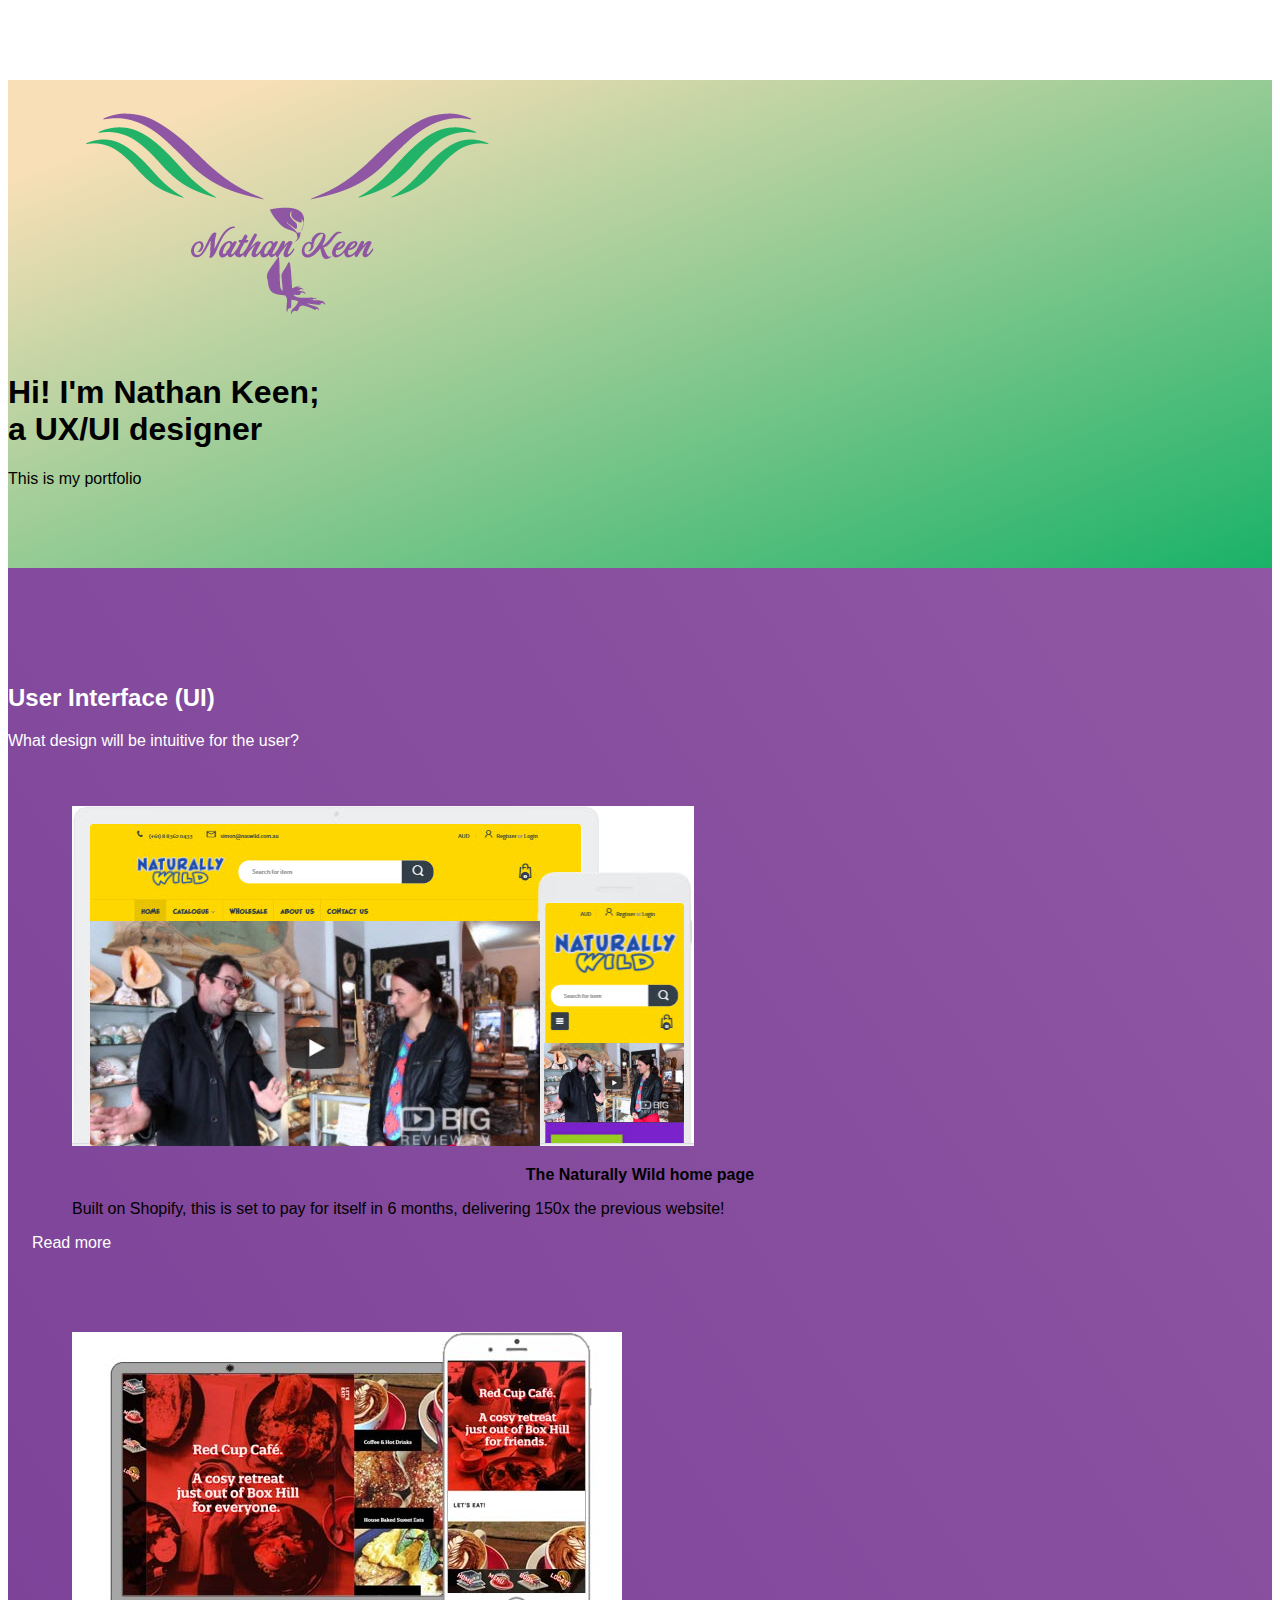
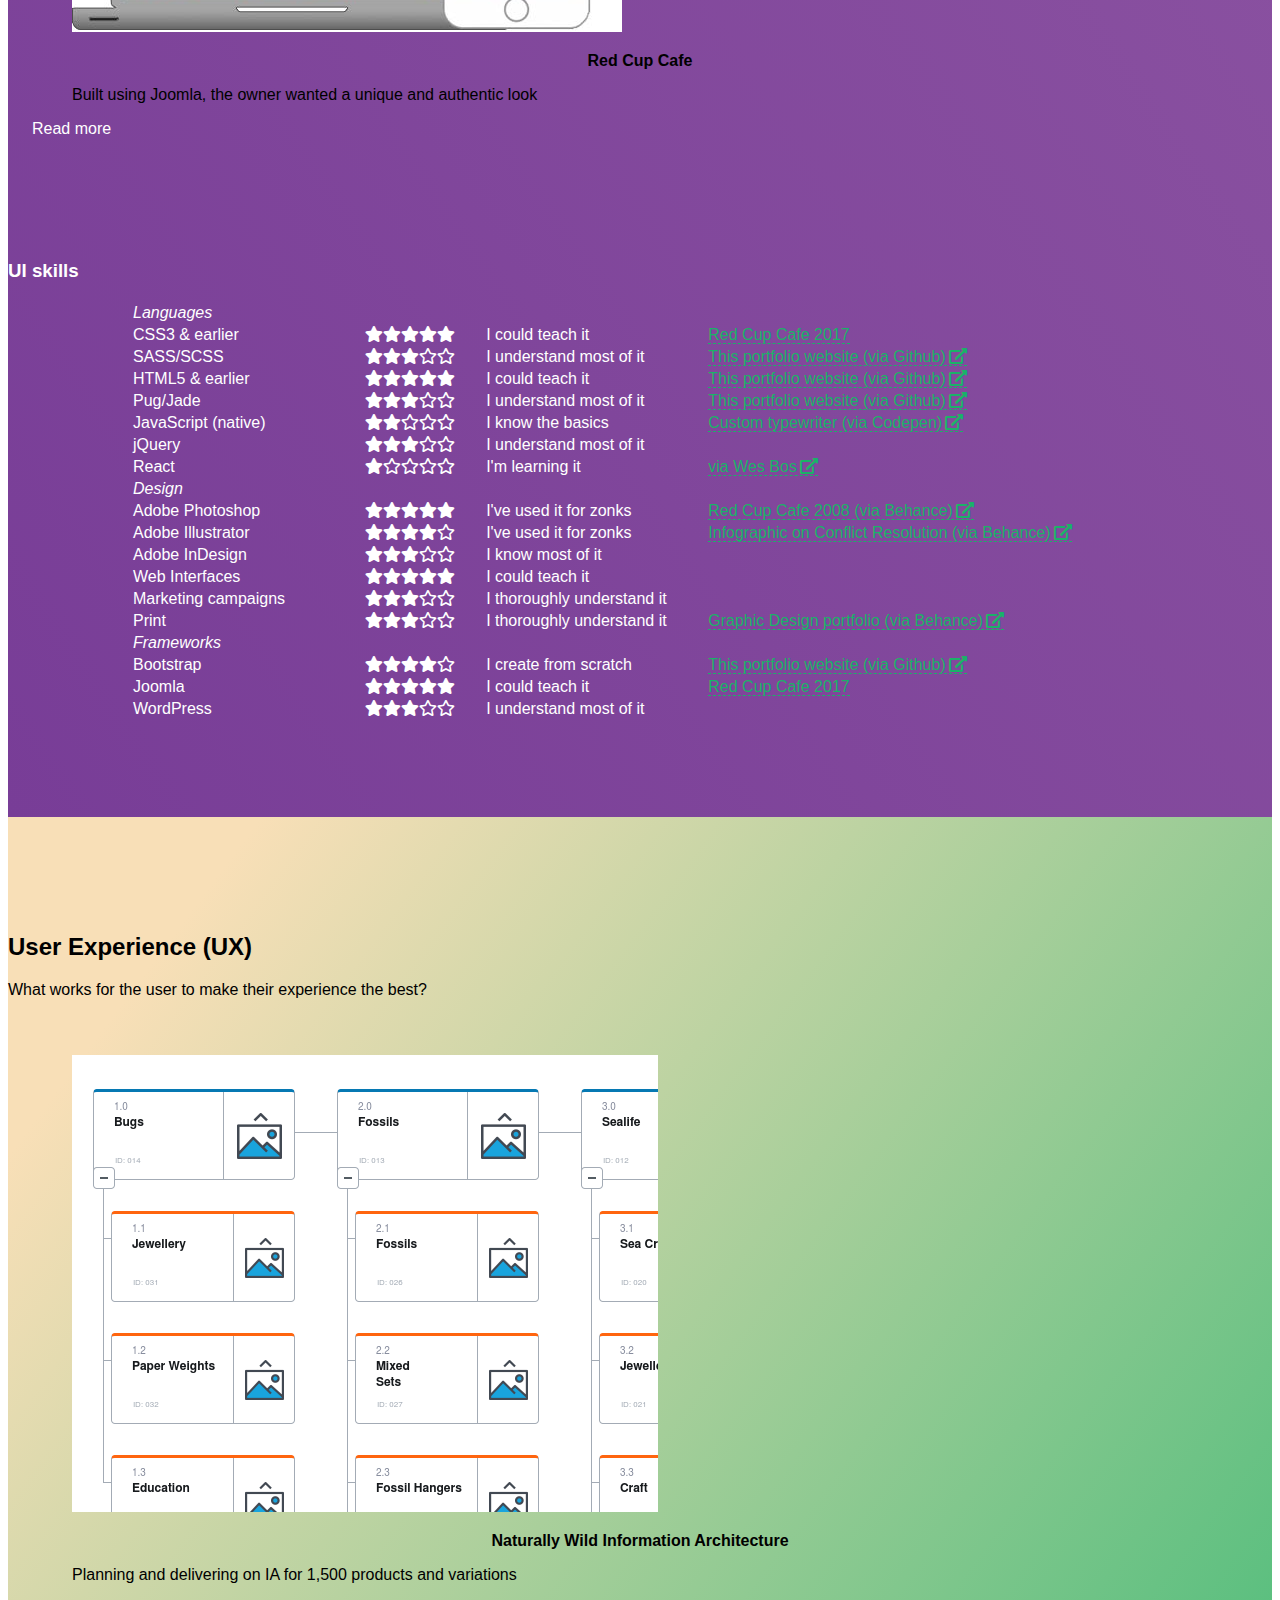
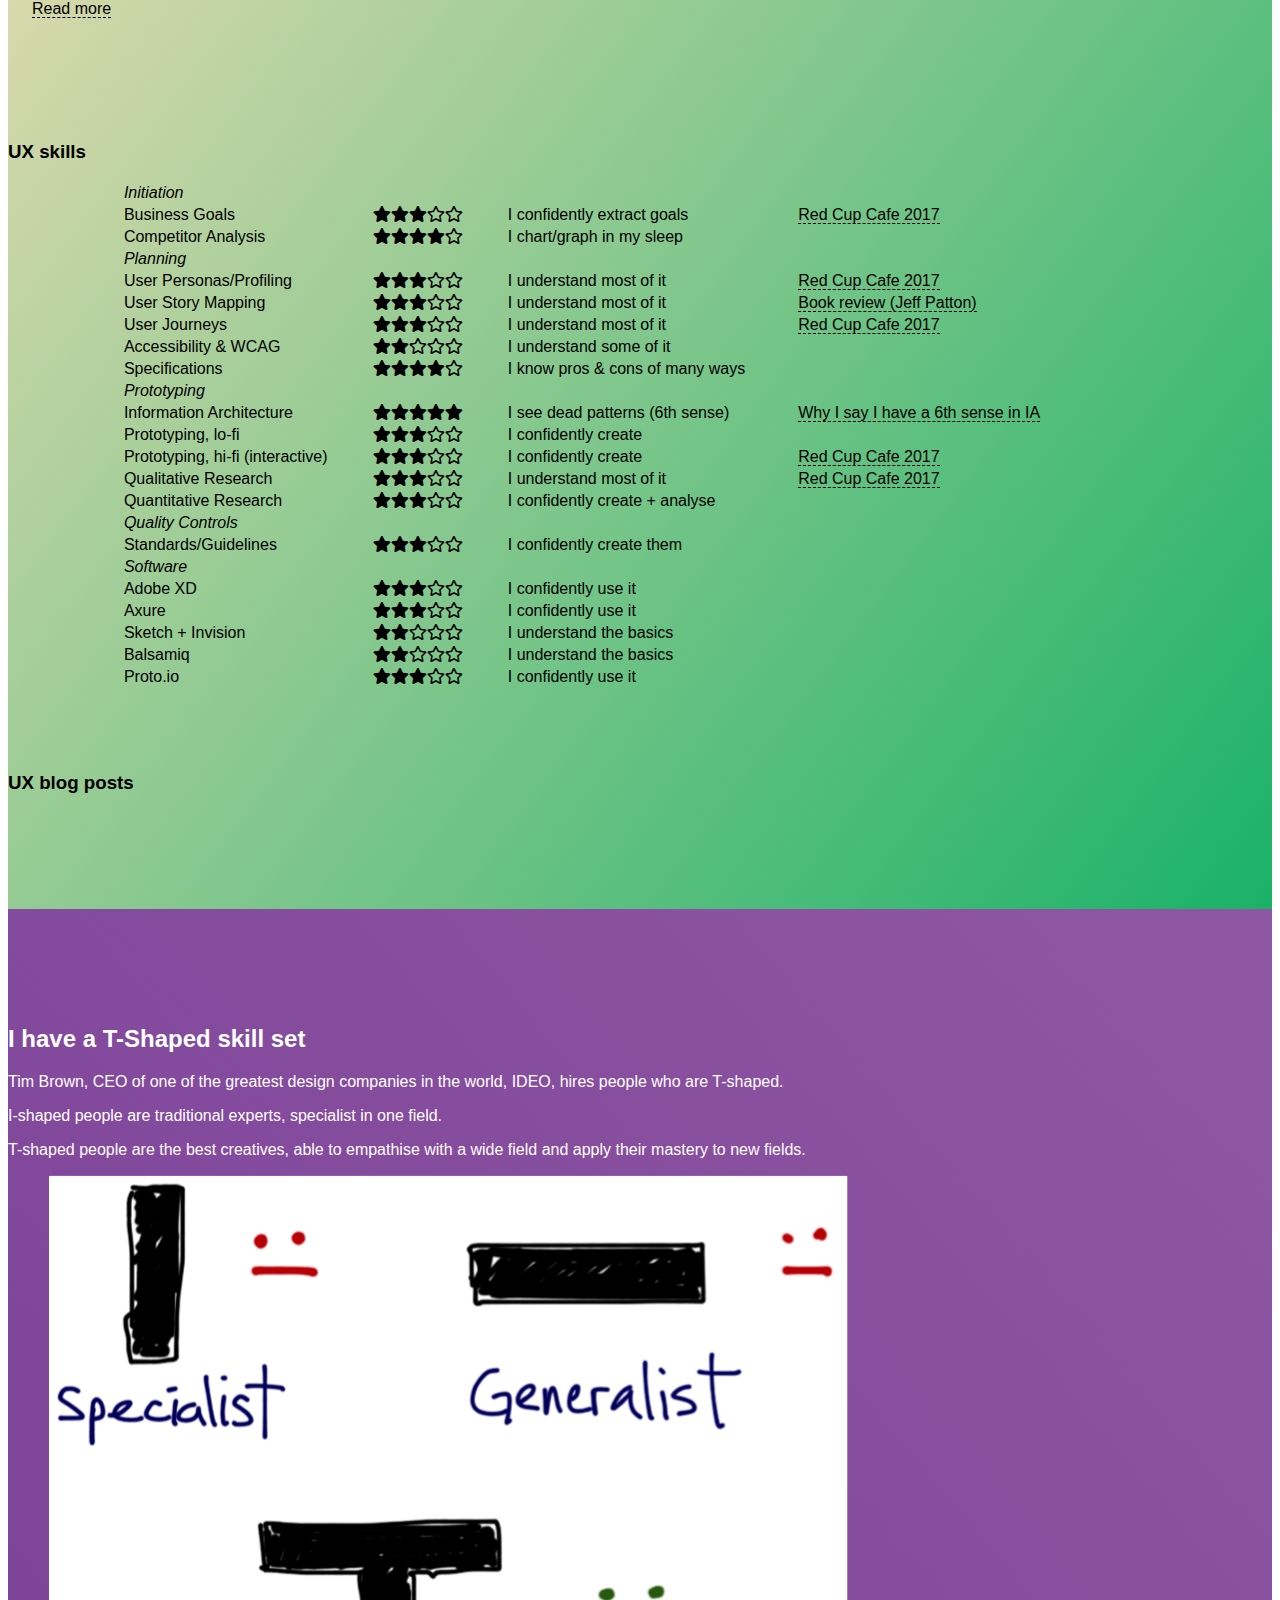
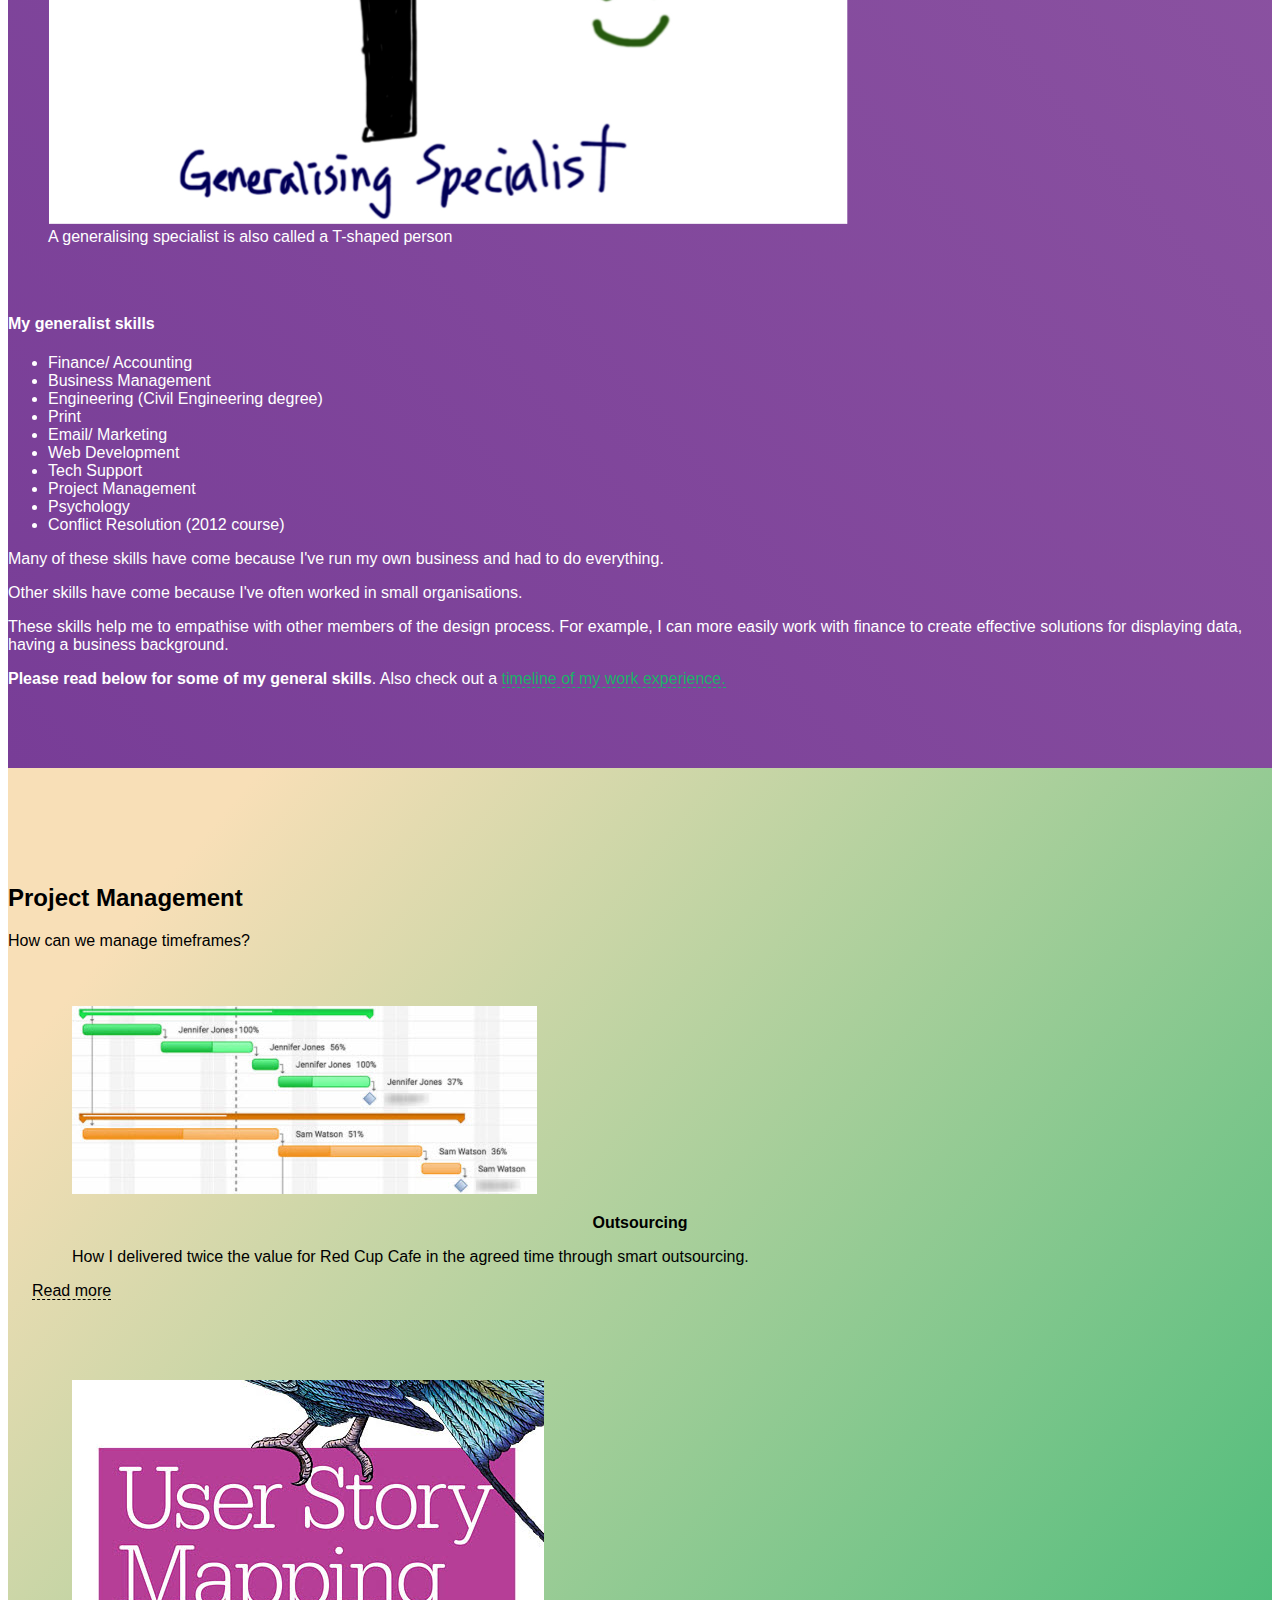
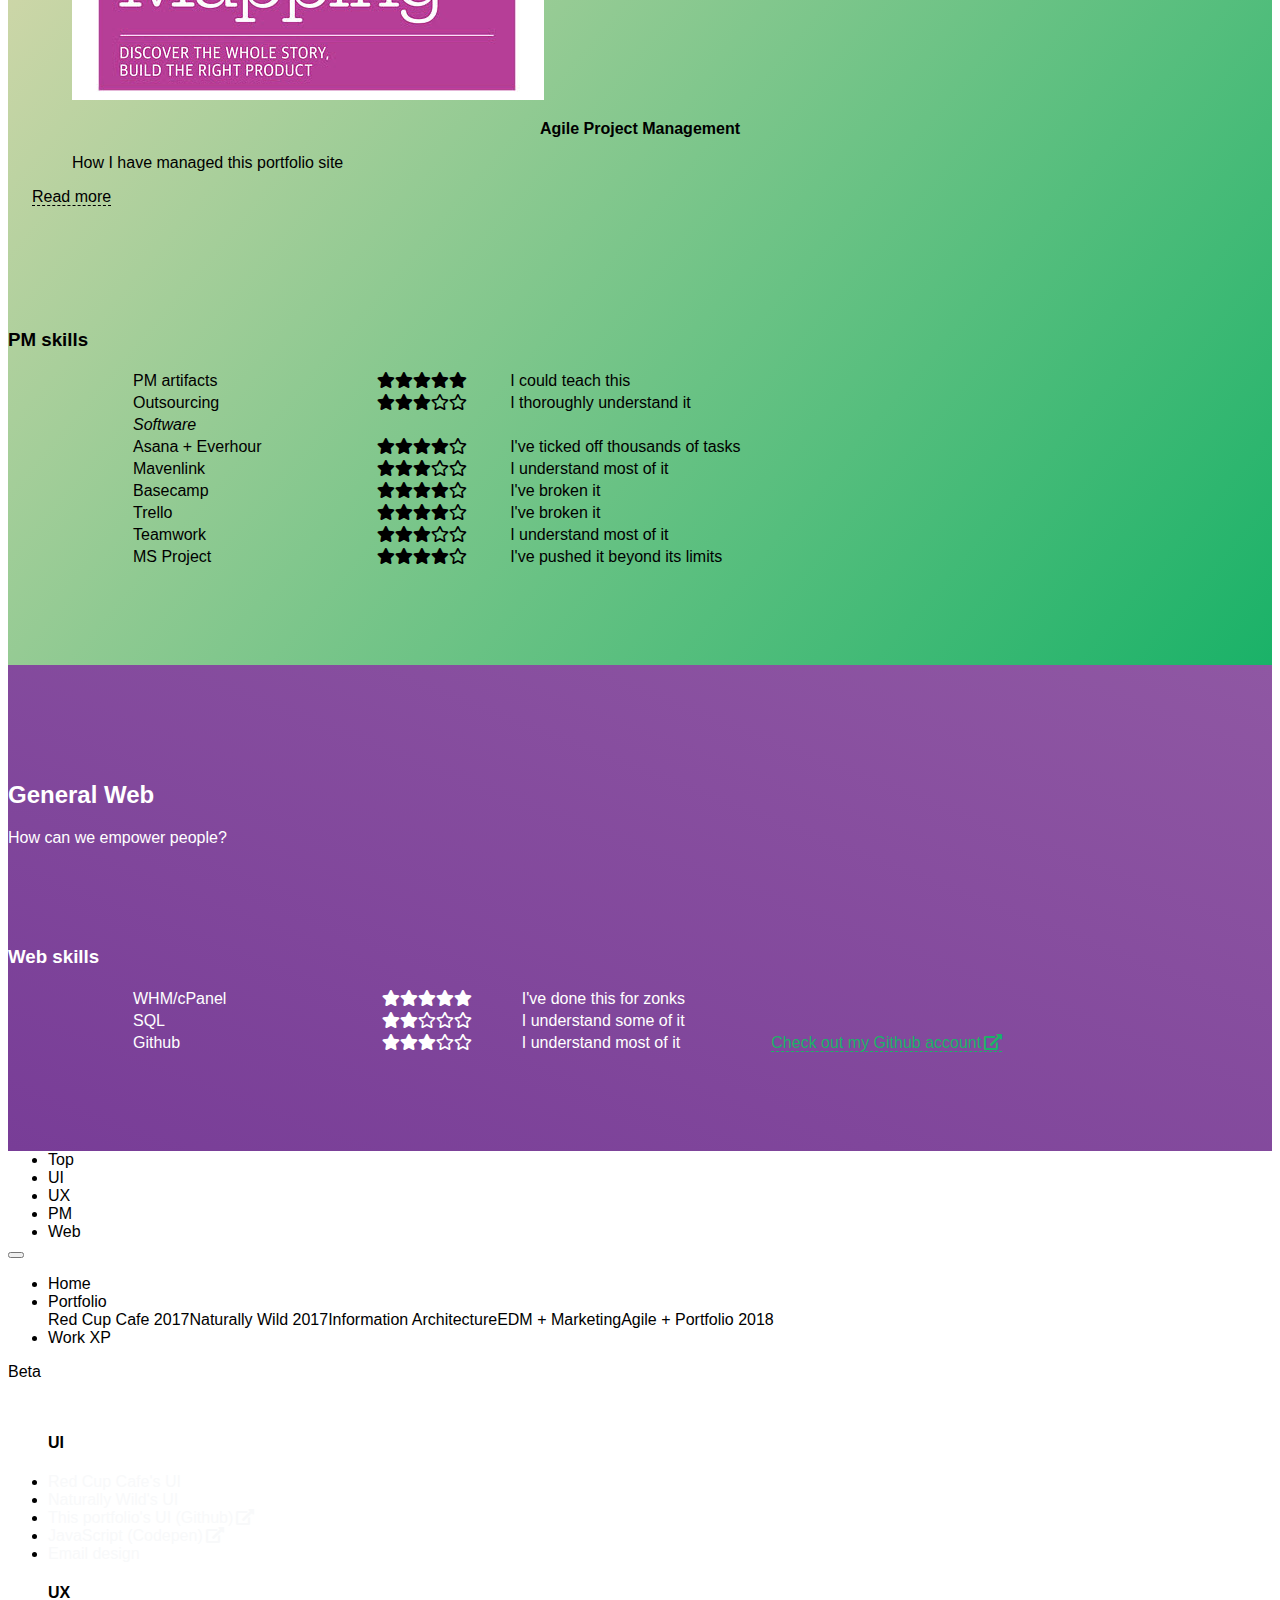
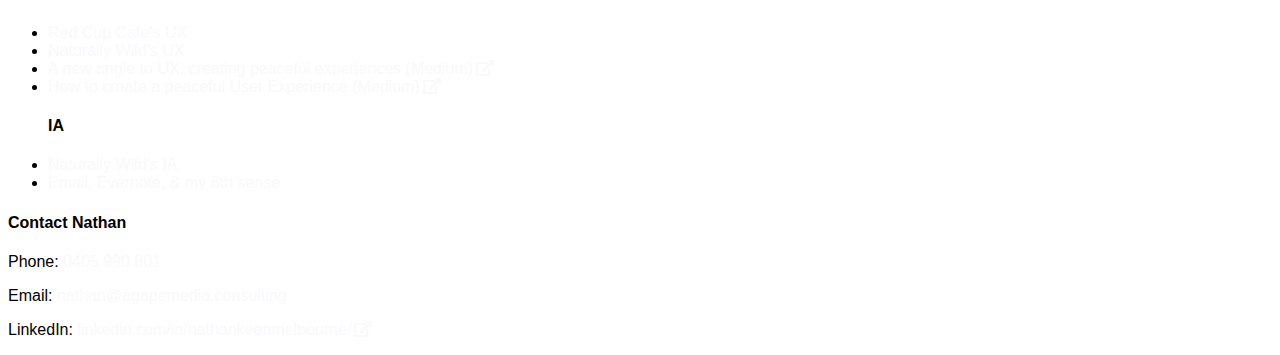
==== commit 2667f7bd: "First colour!" ====
--- a/index.html
+++ b/index.html
@@ -1 +1 @@
-<!DOCTYPE html><html><head><title>Portfolio of Nathan Keen</title><meta charset="utf-8"><meta name="viewport" content="width=device-width, initial-scale=1, shrink-to-fit=no"><link rel="apple-touch-icon" sizes="180x180" href="/apple-touch-icon.png"><link rel="icon" type="image/png" sizes="32x32" href="/favicon-32x32.png"><link rel="icon" type="image/png" sizes="16x16" href="/favicon-16x16.png"><link rel="manifest" href="/manifest.json"><link rel="mask-icon" href="/safari-pinned-tab.svg" color="#5bbad5"><meta property="og:title" content="Nathan Keen's Portfolio"><meta property="og:image" content="images/logo-NK-1xxhdpi.png"><meta property="og:description" content="UX/UI web designer"><meta property="og:url" content="www.nathankeen.id.au"><meta name="theme-color" content="#ffffff"><link rel="stylesheet" href="https://maxcdn.bootstrapcdn.com/bootstrap/4.0.0-beta.2/css/bootstrap.min.css" integrity="sha384-PsH8R72JQ3SOdhVi3uxftmaW6Vc51MKb0q5P2rRUpPvrszuE4W1povHYgTpBfshb" crossorigin="anonymous"><link rel="stylesheet" href="css/fontawesome.css"><link rel="stylesheet" href="css/layout.css"></head></html><body id="top" data-spy="scroll" data-target="#navbot" data-offset="0"> <div class="container"><div class="logo"><figure><img class="img-fluid mx-auto d-block" src="images	/logo-NK-1mdpi.png" alt="Logo Nathan Keen"/><figcaption class="figure-caption text-center"></figcaption></figure></div><header><h1 class="text-center">Hi! I'm Nathan Keen;<br /> a UX/UI designer</h1><p class="text-center">This is my portfolio</p></header><section><div class="row vertcentre"><div class="col-md-6"><h2 class="anchor" id="tshaped">I have a T-Shaped skill set</h2><p class="text-muted"></p><p>Tim Brown, CEO of one of the greatest design companies in the world, IDEO, hires people who are T-shaped.</p><p>I-shaped people are traditional experts, specialist in one field.</p><p>T-shaped people are the best creatives, able to empathise with a wide field and apply their mastery to new fields.</p></div><div class="col-md-6"><figure><img class="img-fluid mx-auto d-block" src="images/marketing/tshaped.png" alt="An I is a specialist, which is bad; a - is a generalist, which is also bad; but a T is a generalising specialist, which is good"/><figcaption class="figure-caption text-center">A generalising specialist is also called a T-shaped person</figcaption></figure></div></div></section><div class="row justify-content-center"><div class="col-md-10 col-xl-8"><h4>My generalist skills</h4><ul><li>Finance/ Accounting</li><li>Business Management</li><li>Engineering (Civil Engineering degree)</li><li>Print</li><li>Email/ Marketing</li><li>Web Development</li><li>Tech Support</li><li>Project Management</li><li>Psychology</li><li>Conflict Resolution (2012 course)</li></ul><p>Many of these skills have come because I've run my own business and had to do everything.</p><p>Other skills have come because I've often worked in small organisations.</p><p>These skills help me to empathise with other members of the design process. For example, I can more easily work with finance to create effective solutions for displaying data, having a business background.</p><h4>My specialist skills</h4><p>Please read on about my web design specialisations in UI, UX and IA</p></div></div><section><div class="row justify-content-center"><div class="col-md-12 col-xl-10"><h2 id="tshaped"> </h2></div></div></section><section><h2 class="anchor" id="UI">User Interface (UI)</h2><p class="text-muted">What design will be intuitive for the user?</p><div class="row"><div class="col-md-6"><div class="card"><div class="card-header">The Naturally Wild home page</div><figure><img class="card-img-top" src="images/ux-portfolio/ui-natwild.jpg" alt="Screenshot from natwild.com.au"><div class="card-body"><figcaption><p class="card-text">Built on Shopify, this is set to pay for itself in 6 months, delivering 150x the previous website!</p></figcaption></div></figure><a class="btn btn-primary" href="/portfolio-NatWild2017.html#UI">Read more</a></div></div><div class="col-md-6"><div class="card"><div class="card-header">Red Cup Cafe</div><figure><img class="card-img-top" src="images/redcup/ui-redcup.jpg" alt="Screenshot from redcup.com.au"><div class="card-body"><figcaption><p class="card-text">Built using Joomla, the owner wanted a unique and authentic look</p></figcaption></div></figure><a class="btn btn-primary" href="/portfolio-RedCupCafe2017.html">Read more</a></div></div></div></section><section><div class="row"><div class="col-12"><h3 class="text-center">UI skills</h3><table class="table table-responsive" id="stars"><tbody><tr><td class="align-middle" colspan="4"><span class="badge badge-primary"><em>Languages</em></span></td></tr><tr><td class="align-middle">CSS3 &amp; earlier</td><td class="align-middle"><span><i class="fas fa-star"></i><i class="fas fa-star"></i><i class="fas fa-star"></i><i class="fas fa-star"></i><i class="fas fa-star"></i></span></td><td class="align-middle"><span class="badge badge-secondary">I could teach it</span></td><td class="align-middle"><a href="/portfolio-RedCupCafe2017.html#Proto">Red Cup Cafe 2017</a></td></tr><tr><td class="align-middle">SASS/SCSS</td><td class="align-middle"><span><i class="fas fa-star"></i><i class="fas fa-star"></i><i class="fas fa-star"></i></span></td><td class="align-middle"><span class="badge badge-secondary">I understand most of it</span></td><td class="align-middle"><a href="https://github.com/nathankeenmelb/nk-portfolio">This portfolio website (via Github)</a></td></tr><tr><td class="align-middle">HTML5 &amp; earlier</td><td class="align-middle"><span><i class="fas fa-star"></i><i class="fas fa-star"></i><i class="fas fa-star"></i><i class="fas fa-star"></i><i class="fas fa-star"></i></span></td><td class="align-middle"><span class="badge badge-secondary">I could teach it</span></td><td class="align-middle"><a href="https://github.com/nathankeenmelb/nk-portfolio">This portfolio website (via Github)</a></td></tr><tr><td class="align-middle">Pug/Jade</td><td class="align-middle"><span><i class="fas fa-star"></i><i class="fas fa-star"></i><i class="fas fa-star"></i></span></td><td class="align-middle"><span class="badge badge-secondary">I understand most of it</span></td><td class="align-middle"><a href="https://github.com/nathankeenmelb/nk-portfolio">This portfolio website (via Github)</a></td></tr><tr><td class="align-middle">JavaScript (native)</td><td class="align-middle"><span><i class="fas fa-star"></i><i class="fas fa-star"></i></span></td><td class="align-middle"><span class="badge badge-secondary">I know the basics</span></td><td class="align-middle"><a href="https://codepen.io/nathankeenmelb/pen/GOQwxb">Custom typewriter (via Codepen)</a></td></tr><tr><td class="align-middle">jQuery</td><td class="align-middle"><span><i class="fas fa-star"></i><i class="fas fa-star"></i><i class="fas fa-star"></i></span></td><td class="align-middle"><span class="badge badge-secondary">I understand most of it</span></td><td class="align-middle"><a href="#"></a></td></tr><tr><td class="align-middle">React</td><td class="align-middle"><span><i class="fas fa-star"></i></span></td><td class="align-middle"><span class="badge badge-secondary">I'm learning it</span></td><td class="align-middle"><a href="https://reactforbeginners.com/">via Wes Bos</a></td></tr><tr><td class="align-middle" colspan="4"><span class="badge badge-primary"><em>Design</em></span></td></tr><tr><td class="align-middle">Adobe Photoshop</td><td class="align-middle"><span><i class="fas fa-star"></i><i class="fas fa-star"></i><i class="fas fa-star"></i><i class="fas fa-star"></i><i class="fas fa-star"></i></span></td><td class="align-middle"><span class="badge badge-secondary">I've used it for zonks</span></td><td class="align-middle"><a href="https://www.behance.net/gallery/40807817/Redcup-Cafe-bespoke-web-design-build">Red Cup Cafe 2008 (via Behance)</a></td></tr><tr><td class="align-middle">Adobe Illustrator</td><td class="align-middle"><span><i class="fas fa-star"></i><i class="fas fa-star"></i><i class="fas fa-star"></i><i class="fas fa-star"></i></span></td><td class="align-middle"><span class="badge badge-secondary">I've used it for zonks</span></td><td class="align-middle"><a href="https://www.behance.net/gallery/41117335/Infographic-Conflict-Resolution">Infographic on Conflict Resolution (via Behance)</a></td></tr><tr><td class="align-middle">Adobe InDesign</td><td class="align-middle"><span><i class="fas fa-star"></i><i class="fas fa-star"></i><i class="fas fa-star"></i></span></td><td class="align-middle"><span class="badge badge-secondary">I know most of it</span></td><td class="align-middle"><a></a></td></tr><tr><td class="align-middle">Web Interfaces</td><td class="align-middle"><span><i class="fas fa-star"></i><i class="fas fa-star"></i><i class="fas fa-star"></i><i class="fas fa-star"></i><i class="fas fa-star"></i></span></td><td class="align-middle"><span class="badge badge-secondary">I could teach it</span></td><td class="align-middle"><a></a></td></tr><tr><td class="align-middle">Marketing campaigns</td><td class="align-middle"><span><i class="fas fa-star"></i><i class="fas fa-star"></i><i class="fas fa-star"></i></span></td><td class="align-middle"><span class="badge badge-secondary">I thoroughly understand it</span></td><td class="align-middle"><a></a></td></tr><tr><td class="align-middle">Print</td><td class="align-middle"><span><i class="fas fa-star"></i><i class="fas fa-star"></i><i class="fas fa-star"></i></span></td><td class="align-middle"><span class="badge badge-secondary">I thoroughly understand it</span></td><td class="align-middle"><a href="https://www.behance.net/nathankeenmelbourne">Graphic Design portfolio (via Behance)</a></td></tr><tr><td class="align-middle" colspan="4"><span class="badge badge-primary"><em>Frameworks</em></span></td></tr><tr><td class="align-middle">Bootstrap</td><td class="align-middle"><span><i class="fas fa-star"></i><i class="fas fa-star"></i><i class="fas fa-star"></i><i class="fas fa-star"></i></span></td><td class="align-middle"><span class="badge badge-secondary">I create from scratch</span></td><td class="align-middle"><a href="https://github.com/nathankeenmelb/nk-portfolio">This portfolio website (via Github)</a></td></tr><tr><td class="align-middle">Joomla</td><td class="align-middle"><span><i class="fas fa-star"></i><i class="fas fa-star"></i><i class="fas fa-star"></i><i class="fas fa-star"></i><i class="fas fa-star"></i></span></td><td class="align-middle"><span class="badge badge-secondary">I could teach it</span></td><td class="align-middle"><a href="/portfolio-RedCupCafe2017.html">Red Cup Cafe 2017</a></td></tr><tr><td class="align-middle">WordPress</td><td class="align-middle"><span><i class="fas fa-star"></i><i class="fas fa-star"></i><i class="fas fa-star"></i></span></td><td class="align-middle"><span class="badge badge-secondary">I understand most of it</span></td><td class="align-middle"><a href="#"></a></td></tr></tbody></table></div></div></section><section><h2 class="anchor" id="UX">User Experience (UX)</h2><p class="text-muted">What works for the user to make their experience the best?</p><div class="row"><div class="col-md-6"><div class="card"><div class="card-header">Naturally Wild Information Architecture</div><figure><img class="card-img-top" src="images/natwild/sitemap-thumb.png" alt="Part of the product sitemap"><div class="card-body"><figcaption><p class="card-text">Planning and delivering on IA for 1,500 products and variations</p></figcaption></div></figure><a class="btn btn-primary" href="/portfolio-NatWild2017.html">Read more</a></div></div></div></section><section><div class="row"><div class="col-12"><h3 class="text-center">UX skills</h3><table class="table table-responsive" id="stars"><tbody><tr><td class="align-middle" colspan="4"><span class="badge badge-primary"><em>Initiation</em></span></td></tr><tr><td class="align-middle">Business Goals</td><td class="align-middle"><span><i class="fas fa-star"></i><i class="fas fa-star"></i><i class="fas fa-star"></i></span></td><td class="align-middle"><span class="badge badge-secondary">I confidently extract goals</span></td><td class="align-middle"><a href="/portfolio-RedCupCafe2017.html#Neg">Red Cup Cafe 2017</a></td></tr><tr><td class="align-middle">Competitor Analysis</td><td class="align-middle"><span><i class="fas fa-star"></i><i class="fas fa-star"></i><i class="fas fa-star"></i><i class="fas fa-star"></i></span></td><td class="align-middle"><span class="badge badge-secondary">I chart/graph in my sleep</span></td><td class="align-middle"><a></a></td></tr><tr><td class="align-middle" colspan="4"><span class="badge badge-primary"><em>Planning</em></span></td></tr><tr><td class="align-middle">User Personas/Profiling</td><td class="align-middle"><span><i class="fas fa-star"></i><i class="fas fa-star"></i><i class="fas fa-star"></i></span></td><td class="align-middle"><span class="badge badge-secondary">I understand most of it</span></td><td class="align-middle"><a href="/portfolio-RedCupCafe2017.html#UX">Red Cup Cafe 2017</a></td></tr><tr><td class="align-middle">User Story Mapping</td><td class="align-middle"><span><i class="fas fa-star"></i><i class="fas fa-star"></i><i class="fas fa-star"></i></span></td><td class="align-middle"><span class="badge badge-secondary">I understand most of it</span></td><td class="align-middle"><a href="/work-experience.html#Learning">Book review (Jeff Patton)</a></td></tr><tr><td class="align-middle">User Journeys</td><td class="align-middle"><span><i class="fas fa-star"></i><i class="fas fa-star"></i><i class="fas fa-star"></i></span></td><td class="align-middle"><span class="badge badge-secondary">I understand most of it</span></td><td class="align-middle"><a href="/portfolio-RedCupCafe2017.html#UX">Red Cup Cafe 2017</a></td></tr><tr><td class="align-middle">Accessibility &amp; WCAG</td><td class="align-middle"><span><i class="fas fa-star"></i><i class="fas fa-star"></i></span></td><td class="align-middle"><span class="badge badge-secondary">I understand some of it</span></td><td class="align-middle"><a href="#"></a></td></tr><tr><td class="align-middle">Specifications</td><td class="align-middle"><span><i class="fas fa-star"></i><i class="fas fa-star"></i><i class="fas fa-star"></i><i class="fas fa-star"></i></span></td><td class="align-middle"><span class="badge badge-secondary">I know pros &amp; cons of many ways</span></td><td class="align-middle"><a></a></td></tr><tr><td class="align-middle" colspan="4"><span class="badge badge-primary"><em>Prototyping</em></span></td></tr><tr><td class="align-middle">Information Architecture</td><td class="align-middle"><span><i class="fas fa-star"></i><i class="fas fa-star"></i><i class="fas fa-star"></i><i class="fas fa-star"></i><i class="fas fa-star"></i></span></td><td class="align-middle"><span class="badge badge-secondary">I see dead patterns (6th sense)</span></td><td class="align-middle"><a href="/portfolio-InformationArchitecture.html">Why I say I have a 6th sense in IA</a></td></tr><tr><td class="align-middle">Prototyping, lo-fi</td><td class="align-middle"><span><i class="fas fa-star"></i><i class="fas fa-star"></i><i class="fas fa-star"></i></span></td><td class="align-middle"><span class="badge badge-secondary">I confidently create</span></td><td class="align-middle"><a></a></td></tr><tr><td class="align-middle">Prototyping, hi-fi (interactive)</td><td class="align-middle"><span><i class="fas fa-star"></i><i class="fas fa-star"></i><i class="fas fa-star"></i></span></td><td class="align-middle"><span class="badge badge-secondary">I confidently create</span></td><td class="align-middle"><a href="/portfolio-RedCupCafe2017.html#Proto">Red Cup Cafe 2017</a></td></tr><tr><td class="align-middle">Qualitative Research</td><td class="align-middle"><span><i class="fas fa-star"></i><i class="fas fa-star"></i><i class="fas fa-star"></i></span></td><td class="align-middle"><span class="badge badge-secondary">I understand most of it</span></td><td class="align-middle"><a href="/portfolio-RedCupCafe2017.html#Proto">Red Cup Cafe 2017</a></td></tr><tr><td class="align-middle">Quantitative Research</td><td class="align-middle"><span><i class="fas fa-star"></i><i class="fas fa-star"></i><i class="fas fa-star"></i></span></td><td class="align-middle"><span class="badge badge-secondary">I confidently create + analyse</span></td><td class="align-middle"><a></a></td></tr><tr><td class="align-middle" colspan="4"><span class="badge badge-primary"><em>Quality Controls</em></span></td></tr><tr><td class="align-middle">Standards/Guidelines</td><td class="align-middle"><span><i class="fas fa-star"></i><i class="fas fa-star"></i><i class="fas fa-star"></i></span></td><td class="align-middle"><span class="badge badge-secondary">I confidently create them</span></td><td class="align-middle"><a href="#"></a></td></tr><tr><td class="align-middle" colspan="4"><span class="badge badge-primary"><em>Software</em></span></td></tr><tr><td class="align-middle">Adobe XD</td><td class="align-middle"><span><i class="fas fa-star"></i><i class="fas fa-star"></i><i class="fas fa-star"></i></span></td><td class="align-middle"><span class="badge badge-secondary">I confidently use it</span></td><td class="align-middle"><a href="#"></a></td></tr><tr><td class="align-middle">Axure</td><td class="align-middle"><span><i class="fas fa-star"></i><i class="fas fa-star"></i><i class="fas fa-star"></i></span></td><td class="align-middle"><span class="badge badge-secondary">I confidently use it</span></td><td class="align-middle"><a href="#"></a></td></tr><tr><td class="align-middle">Sketch + Invision</td><td class="align-middle"><span><i class="fas fa-star"></i><i class="fas fa-star"></i></span></td><td class="align-middle"><span class="badge badge-secondary">I understand the basics</span></td><td class="align-middle"><a href="#"></a></td></tr><tr><td class="align-middle">Balsamiq</td><td class="align-middle"><span><i class="fas fa-star"></i><i class="fas fa-star"></i></span></td><td class="align-middle"><span class="badge badge-secondary">I understand the basics</span></td><td class="align-middle"><a href="#"></a></td></tr><tr><td class="align-middle">Proto.io</td><td class="align-middle"><span><i class="fas fa-star"></i><i class="fas fa-star"></i><i class="fas fa-star"></i></span></td><td class="align-middle"><span class="badge badge-secondary">I confidently use it</span></td><td class="align-middle"><a href="#"></a></td></tr></tbody></table></div></div></section><section id="blog"><div class="container"><h3 class="text-center">UX blog posts</h3><div class="section-content" id="blogContent"><div class="row" id="jsonContent"></div></div></div></section><section><h2 class="anchor" id="PM">Project Management</h2><p class="text-muted">How can we manage timeframes?</p><div class="row"><div class="col-md-6"><div class="card"><div class="card-header">Outsourcing</div><figure><img class="card-img-top" src="images/ux-portfolio/pm-parallel.jpg" alt="Gantt chart showing two major pieces in parallel"><div class="card-body"><figcaption><p class="card-text">How I delivered twice the value for Red Cup Cafe in the agreed time through smart outsourcing.</p></figcaption></div></figure><a class="btn btn-primary" href="/portfolio-RedCupCafe2017.html#Proto">Read more</a></div></div><div class="col-md-6"><div class="card"><div class="card-header">Agile Project Management</div><figure><img class="card-img-top" src="images/ux-portfolio/book-user-story-mapping-sm.jpg" alt="Jeff Patton's 'User Story Mapping' book"><div class="card-body"><figcaption><p class="card-text">How I have managed this portfolio site</p></figcaption></div></figure><a class="btn btn-primary" href="/portfolio-2018.html">Read more</a></div></div></div></section><section><div class="row"><div class="col-12"><h3 class="text-center">PM skills</h3><table class="table table-responsive" id="stars"><tbody><tr><td class="align-middle">PM artifacts</td><td class="align-middle"><span><i class="fas fa-star"></i><i class="fas fa-star"></i><i class="fas fa-star"></i><i class="fas fa-star"></i><i class="fas fa-star"></i></span></td><td class="align-middle"><span class="badge badge-secondary">I could teach this</span></td><td class="align-middle"><a></a></td></tr><tr><td class="align-middle">Outsourcing</td><td class="align-middle"><span><i class="fas fa-star"></i><i class="fas fa-star"></i><i class="fas fa-star"></i></span></td><td class="align-middle"><span class="badge badge-secondary">I thoroughly understand it</span></td><td class="align-middle"><a></a></td></tr><tr><td class="align-middle" colspan="4"><span class="badge badge-primary"><em>Software</em></span></td></tr><tr><td class="align-middle">Asana + Everhour</td><td class="align-middle"><span><i class="fas fa-star"></i><i class="fas fa-star"></i><i class="fas fa-star"></i><i class="fas fa-star"></i></span></td><td class="align-middle"><span class="badge badge-secondary">I've ticked off thousands of tasks</span></td><td class="align-middle"><a></a></td></tr><tr><td class="align-middle">Mavenlink</td><td class="align-middle"><span><i class="fas fa-star"></i><i class="fas fa-star"></i><i class="fas fa-star"></i></span></td><td class="align-middle"><span class="badge badge-secondary">I understand most of it</span></td><td class="align-middle"><a href="#"></a></td></tr><tr><td class="align-middle">Basecamp</td><td class="align-middle"><span><i class="fas fa-star"></i><i class="fas fa-star"></i><i class="fas fa-star"></i><i class="fas fa-star"></i></span></td><td class="align-middle"><span class="badge badge-secondary">I've broken it</span></td><td class="align-middle"><a href="#"></a></td></tr><tr><td class="align-middle">Trello</td><td class="align-middle"><span><i class="fas fa-star"></i><i class="fas fa-star"></i><i class="fas fa-star"></i><i class="fas fa-star"></i></span></td><td class="align-middle"><span class="badge badge-secondary">I've broken it</span></td><td class="align-middle"><a href="#"></a></td></tr><tr><td class="align-middle">Teamwork</td><td class="align-middle"><span><i class="fas fa-star"></i><i class="fas fa-star"></i><i class="fas fa-star"></i></span></td><td class="align-middle"><span class="badge badge-secondary">I understand most of it</span></td><td class="align-middle"><a href="#"></a></td></tr><tr><td class="align-middle">MS Project</td><td class="align-middle"><span><i class="fas fa-star"></i><i class="fas fa-star"></i><i class="fas fa-star"></i><i class="fas fa-star"></i></span></td><td class="align-middle"><span class="badge badge-secondary">I've pushed it beyond its limits</span></td><td class="align-middle"><a></a></td></tr></tbody></table></div></div></section><section><h2 class="anchor" id="Web">General Web</h2><p class="text-muted">How can we empower people?</p><div class="row"></div></section><section><div class="row"><div class="col-12"><h3 class="text-center">Web skills</h3><table class="table table-responsive" id="stars"><tbody><tr><td class="align-middle">WHM/cPanel</td><td class="align-middle"><span><i class="fas fa-star"></i><i class="fas fa-star"></i><i class="fas fa-star"></i><i class="fas fa-star"></i><i class="fas fa-star"></i></span></td><td class="align-middle"><span class="badge badge-secondary">I've done this for zonks</span></td><td class="align-middle"><a href="#"></a></td></tr><tr><td class="align-middle">SQL</td><td class="align-middle"><span><i class="fas fa-star"></i><i class="fas fa-star"></i></span></td><td class="align-middle"><span class="badge badge-secondary">I understand some of it</span></td><td class="align-middle"><a href="#"></a></td></tr><tr><td class="align-middle">Github</td><td class="align-middle"><span><i class="fas fa-star"></i><i class="fas fa-star"></i><i class="fas fa-star"></i></span></td><td class="align-middle"><span class="badge badge-secondary">I understand most of it</span></td><td class="align-middle"><a href="https://github.com/nathankeenmelb/">Check out my Github account</a></td></tr></tbody></table></div></div></section></div><nav class="navbar navbar-expand navbar-dark fixed-bottom bg-dark" id="navbot"><ul class="navbar-nav"><li class="nav-item"><a class="nav-link" href="#top">Top</a></li><li class="nav-item"><a class="nav-link" href="#UI">UI</a></li><li class="nav-item"><a class="nav-link" href="#UX">UX</a></li><li class="nav-item"><a class="nav-link" href="#PM">PM</a></li><li class="nav-item"><a class="nav-link" href="#Web">Web</a></li></ul></nav><nav class="navbar navbar-expand navbar-dark fixed-top bg-dark" id="navtop"><button class="navbar-toggler" type="button" data-toggle="collapse" data-target="#navbarCollapse" aria-controls="navbarCollapse" aria-expanded="false" aria-label="Toggle navigation"><span class="navbar-toggler-icon"></span></button><div class="collapse navbar-collapse" id="navbarCollapse"><ul class="navbar-nav mr-auto"><li class="nav-item"><a class="nav-link" href="/">Home</a></li><li class="nav-item dropdown"><a class="nav-link dropdown-toggle" href="#" id="dropup2" data-toggle="dropdown" aria-haspopup="true" aria-expanded="false">Portfolio</a><div class="dropdown-menu" aria-labelledby="dropup2"><a class="dropdown-item" href="/portfolio-RedCupCafe2017.html">Red Cup Cafe 2017</a><a class="dropdown-item" href="/portfolio-NatWild2017.html">Naturally Wild 2017</a><a class="dropdown-item" href="/portfolio-InformationArchitecture.html">Information Architecture</a><a class="dropdown-item" href="/portfolio-Marketing.html">EDM + Marketing</a><a class="dropdown-item" href="/portfolio-2018.html">Agile + Portfolio 2018</a></div></li><li class="nav-item"><a class="nav-link" href="/work-experience.html">Work XP</a></li></ul><span class="badge badge-warning">Beta</span></div></nav><footer class="bg-info text-white"><div class="container"><div class="jumbotron"><div class="row"><div class="col-sm-6"><ul class="nav flex-column"><h4>UI</h4><li class="nav-item"><a class="nav-link" href="/portfolio-RedCupCafe2017.html#Proto">Red Cup Cafe's UI</a></li><li class="nav-item"><a class="nav-link" href="/portfolio-NatWild2017.html#UI">Naturally Wild's UI</a></li><li class="nav-item"><a class="nav-link" href="https://github.com/nathankeenmelb/nk-portfolio">This portfolio's UI (Github)</a></li><li class="nav-item"><a class="nav-link" href="https://codepen.io/nathankeenmelb">JavaScript (Codepen)</a></li><li class="nav-item"><a class="nav-link" href="/portfolio-Marketing.html#design">Email design</a></li><h4>UX</h4><li class="nav-item"><a class="nav-link" href="/portfolio-RedCupCafe2017.html#UX">Red Cup Cafe's UX</a></li><li class="nav-item"><a class="nav-link" href="/portfolio-NatWild2017.html#UX">Naturally Wild's UX</a></li><li class="nav-item"><a class="nav-link" href="https://medium.com/@agapemedia/a-new-angle-to-ux-creating-peaceful-experiences-6d7ec8d286ff">A new angle to UX: creating peaceful experiences (Medium)</a></li><li class="nav-item"><a class="nav-link" href="https://medium.com/@agapemedia/how-to-create-a-peaceful-user-experience-f51ec0090240">How to create a peaceful User Experience (Medium)</a></li><h4>IA</h4><li class="nav-item"><a class="nav-link" href="/portfolio-NatWild2017.html#IA">Naturally Wild's IA</a></li><li class="nav-item"><a class="nav-link" href="/portfolio-InformationArchitecture.html">Email, Evernote, &amp; my 6th sense</a></li></ul></div><div class="col-sm-6"><h4>Contact Nathan</h4><p>Phone: <a href="tel:+61405990801">0405 990 801</a></p><p>Email: <a href="javascript:location='mailto:\u006e\u0061\u0074\u0068\u0061\u006e\u0040\u0061\u0067\u0061\u0070\u0065\u006d\u0065\u0064\u0069\u0061\u002e\u0063\u006f\u006e\u0073\u0075\u006c\u0074\u0069\u006e\u0067';void 0"><script type="text/javascript">document.write('\u006e\u0061\u0074\u0068\u0061\u006e\u0040\u0061\u0067\u0061\u0070\u0065\u006d\u0065\u0064\u0069\u0061\u002e\u0063\u006f\u006e\u0073\u0075\u006c\u0074\u0069\u006e\u0067')</script></a></p><p>LinkedIn: <a href="https://www.linkedin.com/in/nathankeenmelbourne/">linkedin.com/in/nathankeenmelbourne/</a></p></div></div></div></div></footer><script src="https://ajax.googleapis.com/ajax/libs/jquery/3.2.1/jquery.min.js"></script><script src="https://cdnjs.cloudflare.com/ajax/libs/popper.js/1.12.9/umd/popper.min.js" integrity="sha384-ApNbgh9B+Y1QKtv3Rn7W3mgPxhU9K/ScQsAP7hUibX39j7fakFPskvXusvfa0b4Q" crossorigin="anonymous"></script><script src="https://maxcdn.bootstrapcdn.com/bootstrap/4.0.0-beta.2/js/bootstrap.min.js" integrity="sha384-alpBpkh1PFOepccYVYDB4do5UnbKysX5WZXm3XxPqe5iKTfUKjNkCk9SaVuEZflJ" crossorigin="anonymous"></script><script src="/js/custom.js"></script></body>+<!DOCTYPE html><html><head><title>Portfolio of Nathan Keen</title><meta charset="utf-8"><meta name="viewport" content="width=device-width, initial-scale=1, shrink-to-fit=no"><link rel="apple-touch-icon" sizes="180x180" href="/apple-touch-icon.png"><link rel="icon" type="image/png" sizes="32x32" href="/favicon-32x32.png"><link rel="icon" type="image/png" sizes="16x16" href="/favicon-16x16.png"><link rel="manifest" href="/manifest.json"><link rel="mask-icon" href="/safari-pinned-tab.svg" color="#5bbad5"><meta property="og:title" content="Nathan Keen's Portfolio"><meta property="og:image" content="images/logo-NK-1xxhdpi.png"><meta property="og:description" content="UX/UI web designer"><meta property="og:url" content="www.nathankeen.id.au"><meta name="theme-color" content="#ffffff"><link rel="stylesheet" href="https://maxcdn.bootstrapcdn.com/bootstrap/4.0.0-beta.2/css/bootstrap.min.css" integrity="sha384-PsH8R72JQ3SOdhVi3uxftmaW6Vc51MKb0q5P2rRUpPvrszuE4W1povHYgTpBfshb" crossorigin="anonymous"><link rel="stylesheet" href="css/fontawesome.css"><link rel="stylesheet" href="css/layout.css"></head></html><body id="top" data-spy="scroll" data-target="#navbot" data-offset="0"> <div class="bglight"><div class="container"><div class="logo"><figure><img class="img-fluid mx-auto d-block" src="images	/logo-NK-1mdpi.png" alt="Logo Nathan Keen"/><figcaption class="figure-caption text-center"></figcaption></figure></div><header><h1 class="text-center">Hi! I'm Nathan Keen;<br /> a UX/UI designer</h1><p class="text-center">This is my portfolio</p></header></div></div><div class="bgdark"><div class="container"><section><h2 class="anchor" id="UI">User Interface (UI)</h2><p>What design will be intuitive for the user?</p><div class="row"><div class="col-md-6"><div class="card"><!--.card-header= header--><figure><img class="card-img-top" src="images/ux-portfolio/ui-natwild.jpg" alt="Screenshot from natwild.com.au"><div class="card-body"><figcaption><p class="card-header">The Naturally Wild home page</p><p class="card-text">Built on Shopify, this is set to pay for itself in 6 months, delivering 150x the previous website!</p></figcaption></div></figure><a class="btn btn-primary" href="/portfolio-NatWild2017.html#UI">Read more</a></div></div><div class="col-md-6"><div class="card"><!--.card-header= header--><figure><img class="card-img-top" src="images/redcup/ui-redcup.jpg" alt="Screenshot from redcup.com.au"><div class="card-body"><figcaption><p class="card-header">Red Cup Cafe</p><p class="card-text">Built using Joomla, the owner wanted a unique and authentic look</p></figcaption></div></figure><a class="btn btn-primary" href="/portfolio-RedCupCafe2017.html">Read more</a></div></div></div></section><section><div class="row"><div class="col-12"><h3 class="text-center">UI skills</h3><table class="table table-responsive" id="stars"><tbody><tr><td class="align-middle" colspan="4"><span class="badge badge-primary"><em>Languages</em></span></td></tr><tr><td class="align-middle">CSS3 &amp; earlier</td><td class="align-middle"><span><i class="fas fa-star"></i><i class="fas fa-star"></i><i class="fas fa-star"></i><i class="fas fa-star"></i><i class="fas fa-star"></i></span></td><td class="align-middle"><span class="badge badge-secondary">I could teach it</span></td><td class="align-middle"><a href="/portfolio-RedCupCafe2017.html#Proto">Red Cup Cafe 2017</a></td></tr><tr><td class="align-middle">SASS/SCSS</td><td class="align-middle"><span><i class="fas fa-star"></i><i class="fas fa-star"></i><i class="fas fa-star"></i><i class="far fa-star"></i><i class="far fa-star"></i></span></td><td class="align-middle"><span class="badge badge-secondary">I understand most of it</span></td><td class="align-middle"><a href="https://github.com/nathankeenmelb/nk-portfolio">This portfolio website (via Github)</a></td></tr><tr><td class="align-middle">HTML5 &amp; earlier</td><td class="align-middle"><span><i class="fas fa-star"></i><i class="fas fa-star"></i><i class="fas fa-star"></i><i class="fas fa-star"></i><i class="fas fa-star"></i></span></td><td class="align-middle"><span class="badge badge-secondary">I could teach it</span></td><td class="align-middle"><a href="https://github.com/nathankeenmelb/nk-portfolio">This portfolio website (via Github)</a></td></tr><tr><td class="align-middle">Pug/Jade</td><td class="align-middle"><span><i class="fas fa-star"></i><i class="fas fa-star"></i><i class="fas fa-star"></i><i class="far fa-star"></i><i class="far fa-star"></i></span></td><td class="align-middle"><span class="badge badge-secondary">I understand most of it</span></td><td class="align-middle"><a href="https://github.com/nathankeenmelb/nk-portfolio">This portfolio website (via Github)</a></td></tr><tr><td class="align-middle">JavaScript (native)</td><td class="align-middle"><span><i class="fas fa-star"></i><i class="fas fa-star"></i><i class="far fa-star"></i><i class="far fa-star"></i><i class="far fa-star"></i></span></td><td class="align-middle"><span class="badge badge-secondary">I know the basics</span></td><td class="align-middle"><a href="https://codepen.io/nathankeenmelb/pen/GOQwxb">Custom typewriter (via Codepen)</a></td></tr><tr><td class="align-middle">jQuery</td><td class="align-middle"><span><i class="fas fa-star"></i><i class="fas fa-star"></i><i class="fas fa-star"></i><i class="far fa-star"></i><i class="far fa-star"></i></span></td><td class="align-middle"><span class="badge badge-secondary">I understand most of it</span></td><td class="align-middle"><a href="#"></a></td></tr><tr><td class="align-middle">React</td><td class="align-middle"><span><i class="fas fa-star"></i><i class="far fa-star"></i><i class="far fa-star"></i><i class="far fa-star"></i><i class="far fa-star"></i></span></td><td class="align-middle"><span class="badge badge-secondary">I'm learning it</span></td><td class="align-middle"><a href="https://reactforbeginners.com/">via Wes Bos</a></td></tr><tr><td class="align-middle" colspan="4"><span class="badge badge-primary"><em>Design</em></span></td></tr><tr><td class="align-middle">Adobe Photoshop</td><td class="align-middle"><span><i class="fas fa-star"></i><i class="fas fa-star"></i><i class="fas fa-star"></i><i class="fas fa-star"></i><i class="fas fa-star"></i></span></td><td class="align-middle"><span class="badge badge-secondary">I've used it for zonks</span></td><td class="align-middle"><a href="https://www.behance.net/gallery/40807817/Redcup-Cafe-bespoke-web-design-build">Red Cup Cafe 2008 (via Behance)</a></td></tr><tr><td class="align-middle">Adobe Illustrator</td><td class="align-middle"><span><i class="fas fa-star"></i><i class="fas fa-star"></i><i class="fas fa-star"></i><i class="fas fa-star"></i><i class="far fa-star"></i></span></td><td class="align-middle"><span class="badge badge-secondary">I've used it for zonks</span></td><td class="align-middle"><a href="https://www.behance.net/gallery/41117335/Infographic-Conflict-Resolution">Infographic on Conflict Resolution (via Behance)</a></td></tr><tr><td class="align-middle">Adobe InDesign</td><td class="align-middle"><span><i class="fas fa-star"></i><i class="fas fa-star"></i><i class="fas fa-star"></i><i class="far fa-star"></i><i class="far fa-star"></i></span></td><td class="align-middle"><span class="badge badge-secondary">I know most of it</span></td><td class="align-middle"><a></a></td></tr><tr><td class="align-middle">Web Interfaces</td><td class="align-middle"><span><i class="fas fa-star"></i><i class="fas fa-star"></i><i class="fas fa-star"></i><i class="fas fa-star"></i><i class="fas fa-star"></i></span></td><td class="align-middle"><span class="badge badge-secondary">I could teach it</span></td><td class="align-middle"><a></a></td></tr><tr><td class="align-middle">Marketing campaigns</td><td class="align-middle"><span><i class="fas fa-star"></i><i class="fas fa-star"></i><i class="fas fa-star"></i><i class="far fa-star"></i><i class="far fa-star"></i></span></td><td class="align-middle"><span class="badge badge-secondary">I thoroughly understand it</span></td><td class="align-middle"><a></a></td></tr><tr><td class="align-middle">Print</td><td class="align-middle"><span><i class="fas fa-star"></i><i class="fas fa-star"></i><i class="fas fa-star"></i><i class="far fa-star"></i><i class="far fa-star"></i></span></td><td class="align-middle"><span class="badge badge-secondary">I thoroughly understand it</span></td><td class="align-middle"><a href="https://www.behance.net/nathankeenmelbourne">Graphic Design portfolio (via Behance)</a></td></tr><tr><td class="align-middle" colspan="4"><span class="badge badge-primary"><em>Frameworks</em></span></td></tr><tr><td class="align-middle">Bootstrap</td><td class="align-middle"><span><i class="fas fa-star"></i><i class="fas fa-star"></i><i class="fas fa-star"></i><i class="fas fa-star"></i><i class="far fa-star"></i></span></td><td class="align-middle"><span class="badge badge-secondary">I create from scratch</span></td><td class="align-middle"><a href="https://github.com/nathankeenmelb/nk-portfolio">This portfolio website (via Github)</a></td></tr><tr><td class="align-middle">Joomla</td><td class="align-middle"><span><i class="fas fa-star"></i><i class="fas fa-star"></i><i class="fas fa-star"></i><i class="fas fa-star"></i><i class="fas fa-star"></i></span></td><td class="align-middle"><span class="badge badge-secondary">I could teach it</span></td><td class="align-middle"><a href="/portfolio-RedCupCafe2017.html">Red Cup Cafe 2017</a></td></tr><tr><td class="align-middle">WordPress</td><td class="align-middle"><span><i class="fas fa-star"></i><i class="fas fa-star"></i><i class="fas fa-star"></i><i class="far fa-star"></i><i class="far fa-star"></i></span></td><td class="align-middle"><span class="badge badge-secondary">I understand most of it</span></td><td class="align-middle"><a href="#"></a></td></tr></tbody></table></div></div></section></div></div><div class="bglight"><div class="container"><section><h2 class="anchor" id="UX">User Experience (UX)</h2><p>What works for the user to make their experience the best?</p><div class="row"><div class="col-md-6"><div class="card"><!--.card-header= header--><figure><img class="card-img-top" src="images/natwild/sitemap-thumb.png" alt="Part of the product sitemap"><div class="card-body"><figcaption><p class="card-header">Naturally Wild Information Architecture</p><p class="card-text">Planning and delivering on IA for 1,500 products and variations</p></figcaption></div></figure><a class="btn btn-primary" href="/portfolio-NatWild2017.html">Read more</a></div></div></div></section><section><div class="row"><div class="col-12"><h3 class="text-center">UX skills</h3><table class="table table-responsive" id="stars"><tbody><tr><td class="align-middle" colspan="4"><span class="badge badge-primary"><em>Initiation</em></span></td></tr><tr><td class="align-middle">Business Goals</td><td class="align-middle"><span><i class="fas fa-star"></i><i class="fas fa-star"></i><i class="fas fa-star"></i><i class="far fa-star"></i><i class="far fa-star"></i></span></td><td class="align-middle"><span class="badge badge-secondary">I confidently extract goals</span></td><td class="align-middle"><a href="/portfolio-RedCupCafe2017.html#Neg">Red Cup Cafe 2017</a></td></tr><tr><td class="align-middle">Competitor Analysis</td><td class="align-middle"><span><i class="fas fa-star"></i><i class="fas fa-star"></i><i class="fas fa-star"></i><i class="fas fa-star"></i><i class="far fa-star"></i></span></td><td class="align-middle"><span class="badge badge-secondary">I chart/graph in my sleep</span></td><td class="align-middle"><a></a></td></tr><tr><td class="align-middle" colspan="4"><span class="badge badge-primary"><em>Planning</em></span></td></tr><tr><td class="align-middle">User Personas/Profiling</td><td class="align-middle"><span><i class="fas fa-star"></i><i class="fas fa-star"></i><i class="fas fa-star"></i><i class="far fa-star"></i><i class="far fa-star"></i></span></td><td class="align-middle"><span class="badge badge-secondary">I understand most of it</span></td><td class="align-middle"><a href="/portfolio-RedCupCafe2017.html#UX">Red Cup Cafe 2017</a></td></tr><tr><td class="align-middle">User Story Mapping</td><td class="align-middle"><span><i class="fas fa-star"></i><i class="fas fa-star"></i><i class="fas fa-star"></i><i class="far fa-star"></i><i class="far fa-star"></i></span></td><td class="align-middle"><span class="badge badge-secondary">I understand most of it</span></td><td class="align-middle"><a href="/work-experience.html#Learning">Book review (Jeff Patton)</a></td></tr><tr><td class="align-middle">User Journeys</td><td class="align-middle"><span><i class="fas fa-star"></i><i class="fas fa-star"></i><i class="fas fa-star"></i><i class="far fa-star"></i><i class="far fa-star"></i></span></td><td class="align-middle"><span class="badge badge-secondary">I understand most of it</span></td><td class="align-middle"><a href="/portfolio-RedCupCafe2017.html#UX">Red Cup Cafe 2017</a></td></tr><tr><td class="align-middle">Accessibility &amp; WCAG</td><td class="align-middle"><span><i class="fas fa-star"></i><i class="fas fa-star"></i><i class="far fa-star"></i><i class="far fa-star"></i><i class="far fa-star"></i></span></td><td class="align-middle"><span class="badge badge-secondary">I understand some of it</span></td><td class="align-middle"><a href="#"></a></td></tr><tr><td class="align-middle">Specifications</td><td class="align-middle"><span><i class="fas fa-star"></i><i class="fas fa-star"></i><i class="fas fa-star"></i><i class="fas fa-star"></i><i class="far fa-star"></i></span></td><td class="align-middle"><span class="badge badge-secondary">I know pros &amp; cons of many ways</span></td><td class="align-middle"><a></a></td></tr><tr><td class="align-middle" colspan="4"><span class="badge badge-primary"><em>Prototyping</em></span></td></tr><tr><td class="align-middle">Information Architecture</td><td class="align-middle"><span><i class="fas fa-star"></i><i class="fas fa-star"></i><i class="fas fa-star"></i><i class="fas fa-star"></i><i class="fas fa-star"></i></span></td><td class="align-middle"><span class="badge badge-secondary">I see dead patterns (6th sense)</span></td><td class="align-middle"><a href="/portfolio-InformationArchitecture.html">Why I say I have a 6th sense in IA</a></td></tr><tr><td class="align-middle">Prototyping, lo-fi</td><td class="align-middle"><span><i class="fas fa-star"></i><i class="fas fa-star"></i><i class="fas fa-star"></i><i class="far fa-star"></i><i class="far fa-star"></i></span></td><td class="align-middle"><span class="badge badge-secondary">I confidently create</span></td><td class="align-middle"><a></a></td></tr><tr><td class="align-middle">Prototyping, hi-fi (interactive)</td><td class="align-middle"><span><i class="fas fa-star"></i><i class="fas fa-star"></i><i class="fas fa-star"></i><i class="far fa-star"></i><i class="far fa-star"></i></span></td><td class="align-middle"><span class="badge badge-secondary">I confidently create</span></td><td class="align-middle"><a href="/portfolio-RedCupCafe2017.html#Proto">Red Cup Cafe 2017</a></td></tr><tr><td class="align-middle">Qualitative Research</td><td class="align-middle"><span><i class="fas fa-star"></i><i class="fas fa-star"></i><i class="fas fa-star"></i><i class="far fa-star"></i><i class="far fa-star"></i></span></td><td class="align-middle"><span class="badge badge-secondary">I understand most of it</span></td><td class="align-middle"><a href="/portfolio-RedCupCafe2017.html#Proto">Red Cup Cafe 2017</a></td></tr><tr><td class="align-middle">Quantitative Research</td><td class="align-middle"><span><i class="fas fa-star"></i><i class="fas fa-star"></i><i class="fas fa-star"></i><i class="far fa-star"></i><i class="far fa-star"></i></span></td><td class="align-middle"><span class="badge badge-secondary">I confidently create + analyse</span></td><td class="align-middle"><a></a></td></tr><tr><td class="align-middle" colspan="4"><span class="badge badge-primary"><em>Quality Controls</em></span></td></tr><tr><td class="align-middle">Standards/Guidelines</td><td class="align-middle"><span><i class="fas fa-star"></i><i class="fas fa-star"></i><i class="fas fa-star"></i><i class="far fa-star"></i><i class="far fa-star"></i></span></td><td class="align-middle"><span class="badge badge-secondary">I confidently create them</span></td><td class="align-middle"><a href="#"></a></td></tr><tr><td class="align-middle" colspan="4"><span class="badge badge-primary"><em>Software</em></span></td></tr><tr><td class="align-middle">Adobe XD</td><td class="align-middle"><span><i class="fas fa-star"></i><i class="fas fa-star"></i><i class="fas fa-star"></i><i class="far fa-star"></i><i class="far fa-star"></i></span></td><td class="align-middle"><span class="badge badge-secondary">I confidently use it</span></td><td class="align-middle"><a href="#"></a></td></tr><tr><td class="align-middle">Axure</td><td class="align-middle"><span><i class="fas fa-star"></i><i class="fas fa-star"></i><i class="fas fa-star"></i><i class="far fa-star"></i><i class="far fa-star"></i></span></td><td class="align-middle"><span class="badge badge-secondary">I confidently use it</span></td><td class="align-middle"><a href="#"></a></td></tr><tr><td class="align-middle">Sketch + Invision</td><td class="align-middle"><span><i class="fas fa-star"></i><i class="fas fa-star"></i><i class="far fa-star"></i><i class="far fa-star"></i><i class="far fa-star"></i></span></td><td class="align-middle"><span class="badge badge-secondary">I understand the basics</span></td><td class="align-middle"><a href="#"></a></td></tr><tr><td class="align-middle">Balsamiq</td><td class="align-middle"><span><i class="fas fa-star"></i><i class="fas fa-star"></i><i class="far fa-star"></i><i class="far fa-star"></i><i class="far fa-star"></i></span></td><td class="align-middle"><span class="badge badge-secondary">I understand the basics</span></td><td class="align-middle"><a href="#"></a></td></tr><tr><td class="align-middle">Proto.io</td><td class="align-middle"><span><i class="fas fa-star"></i><i class="fas fa-star"></i><i class="fas fa-star"></i><i class="far fa-star"></i><i class="far fa-star"></i></span></td><td class="align-middle"><span class="badge badge-secondary">I confidently use it</span></td><td class="align-middle"><a href="#"></a></td></tr></tbody></table></div></div></section><section id="blog"><div class="container"><h3 class="text-center">UX blog posts</h3><div class="section-content" id="blogContent"><div class="row" id="jsonContent"></div></div></div></section></div></div><div class="bgdark"><div class="container"><section><div class="row vertcentre"><div class="col-md-6"><h2 class="anchor" id="tshaped">I have a T-Shaped skill set</h2><p class="text-muted"></p><p>Tim Brown, CEO of one of the greatest design companies in the world, IDEO, hires people who are T-shaped.</p><p>I-shaped people are traditional experts, specialist in one field.</p><p>T-shaped people are the best creatives, able to empathise with a wide field and apply their mastery to new fields.</p></div><div class="col-md-6"><figure><img class="img-fluid mx-auto d-block" src="images/marketing/tshaped.png" alt="An I is a specialist, which is bad; a - is a generalist, which is also bad; but a T is a generalising specialist, which is good"/><figcaption class="figure-caption text-center">A generalising specialist is also called a T-shaped person</figcaption></figure></div></div></section><div class="row justify-content-center"><div class="col-md-10 col-xl-8"><h4>My generalist skills</h4><ul><li>Finance/ Accounting</li><li>Business Management</li><li>Engineering (Civil Engineering degree)</li><li>Print</li><li>Email/ Marketing</li><li>Web Development</li><li>Tech Support</li><li>Project Management</li><li>Psychology</li><li>Conflict Resolution (2012 course)</li></ul><p>Many of these skills have come because I've run my own business and had to do everything.</p><p>Other skills have come because I've often worked in small organisations.</p><p>These skills help me to empathise with other members of the design process. For example, I can more easily work with finance to create effective solutions for displaying data, having a business background.</p><p><strong>Please read below for some of my general skills</strong>. Also check out a <a href="/work-experience.html">timeline of my work experience.</a></p></div></div></div></div><div class="bglight"><div class="container"><section><h2 class="anchor" id="PM">Project Management</h2><p>How can we manage timeframes?</p><div class="row"><div class="col-md-6"><div class="card"><!--.card-header= header--><figure><img class="card-img-top" src="images/ux-portfolio/pm-parallel.jpg" alt="Gantt chart showing two major pieces in parallel"><div class="card-body"><figcaption><p class="card-header">Outsourcing</p><p class="card-text">How I delivered twice the value for Red Cup Cafe in the agreed time through smart outsourcing.</p></figcaption></div></figure><a class="btn btn-primary" href="/portfolio-RedCupCafe2017.html#Proto">Read more</a></div></div><div class="col-md-6"><div class="card"><!--.card-header= header--><figure><img class="card-img-top" src="images/ux-portfolio/book-user-story-mapping-sm.jpg" alt="Jeff Patton's 'User Story Mapping' book"><div class="card-body"><figcaption><p class="card-header">Agile Project Management</p><p class="card-text">How I have managed this portfolio site</p></figcaption></div></figure><a class="btn btn-primary" href="/portfolio-2018.html">Read more</a></div></div></div></section><section><div class="row"><div class="col-12"><h3 class="text-center">PM skills</h3><table class="table table-responsive" id="stars"><tbody><tr><td class="align-middle">PM artifacts</td><td class="align-middle"><span><i class="fas fa-star"></i><i class="fas fa-star"></i><i class="fas fa-star"></i><i class="fas fa-star"></i><i class="fas fa-star"></i></span></td><td class="align-middle"><span class="badge badge-secondary">I could teach this</span></td><td class="align-middle"><a></a></td></tr><tr><td class="align-middle">Outsourcing</td><td class="align-middle"><span><i class="fas fa-star"></i><i class="fas fa-star"></i><i class="fas fa-star"></i><i class="far fa-star"></i><i class="far fa-star"></i></span></td><td class="align-middle"><span class="badge badge-secondary">I thoroughly understand it</span></td><td class="align-middle"><a></a></td></tr><tr><td class="align-middle" colspan="4"><span class="badge badge-primary"><em>Software</em></span></td></tr><tr><td class="align-middle">Asana + Everhour</td><td class="align-middle"><span><i class="fas fa-star"></i><i class="fas fa-star"></i><i class="fas fa-star"></i><i class="fas fa-star"></i><i class="far fa-star"></i></span></td><td class="align-middle"><span class="badge badge-secondary">I've ticked off thousands of tasks</span></td><td class="align-middle"><a></a></td></tr><tr><td class="align-middle">Mavenlink</td><td class="align-middle"><span><i class="fas fa-star"></i><i class="fas fa-star"></i><i class="fas fa-star"></i><i class="far fa-star"></i><i class="far fa-star"></i></span></td><td class="align-middle"><span class="badge badge-secondary">I understand most of it</span></td><td class="align-middle"><a href="#"></a></td></tr><tr><td class="align-middle">Basecamp</td><td class="align-middle"><span><i class="fas fa-star"></i><i class="fas fa-star"></i><i class="fas fa-star"></i><i class="fas fa-star"></i><i class="far fa-star"></i></span></td><td class="align-middle"><span class="badge badge-secondary">I've broken it</span></td><td class="align-middle"><a href="#"></a></td></tr><tr><td class="align-middle">Trello</td><td class="align-middle"><span><i class="fas fa-star"></i><i class="fas fa-star"></i><i class="fas fa-star"></i><i class="fas fa-star"></i><i class="far fa-star"></i></span></td><td class="align-middle"><span class="badge badge-secondary">I've broken it</span></td><td class="align-middle"><a href="#"></a></td></tr><tr><td class="align-middle">Teamwork</td><td class="align-middle"><span><i class="fas fa-star"></i><i class="fas fa-star"></i><i class="fas fa-star"></i><i class="far fa-star"></i><i class="far fa-star"></i></span></td><td class="align-middle"><span class="badge badge-secondary">I understand most of it</span></td><td class="align-middle"><a href="#"></a></td></tr><tr><td class="align-middle">MS Project</td><td class="align-middle"><span><i class="fas fa-star"></i><i class="fas fa-star"></i><i class="fas fa-star"></i><i class="fas fa-star"></i><i class="far fa-star"></i></span></td><td class="align-middle"><span class="badge badge-secondary">I've pushed it beyond its limits</span></td><td class="align-middle"><a></a></td></tr></tbody></table></div></div></section></div></div><div class="bgdark"><div class="container"><section><h2 class="anchor" id="Web">General Web</h2><p>How can we empower people?</p><div class="row"></div></section><section><div class="row"><div class="col-12"><h3 class="text-center">Web skills</h3><table class="table table-responsive" id="stars"><tbody><tr><td class="align-middle">WHM/cPanel</td><td class="align-middle"><span><i class="fas fa-star"></i><i class="fas fa-star"></i><i class="fas fa-star"></i><i class="fas fa-star"></i><i class="fas fa-star"></i></span></td><td class="align-middle"><span class="badge badge-secondary">I've done this for zonks</span></td><td class="align-middle"><a href="#"></a></td></tr><tr><td class="align-middle">SQL</td><td class="align-middle"><span><i class="fas fa-star"></i><i class="fas fa-star"></i><i class="far fa-star"></i><i class="far fa-star"></i><i class="far fa-star"></i></span></td><td class="align-middle"><span class="badge badge-secondary">I understand some of it</span></td><td class="align-middle"><a href="#"></a></td></tr><tr><td class="align-middle">Github</td><td class="align-middle"><span><i class="fas fa-star"></i><i class="fas fa-star"></i><i class="fas fa-star"></i><i class="far fa-star"></i><i class="far fa-star"></i></span></td><td class="align-middle"><span class="badge badge-secondary">I understand most of it</span></td><td class="align-middle"><a href="https://github.com/nathankeenmelb/">Check out my Github account</a></td></tr></tbody></table></div></div></section></div></div><nav class="navbar navbar-expand navbar-dark fixed-bottom bg-dark" id="navbot"><ul class="navbar-nav"><li class="nav-item"><a class="nav-link" href="#top">Top</a></li><li class="nav-item"><a class="nav-link" href="#UI">UI</a></li><li class="nav-item"><a class="nav-link" href="#UX">UX</a></li><li class="nav-item"><a class="nav-link" href="#PM">PM</a></li><li class="nav-item"><a class="nav-link" href="#Web">Web</a></li></ul></nav><nav class="navbar navbar-expand navbar-dark fixed-top bg-dark" id="navtop"><button class="navbar-toggler" type="button" data-toggle="collapse" data-target="#navbarCollapse" aria-controls="navbarCollapse" aria-expanded="false" aria-label="Toggle navigation"><span class="navbar-toggler-icon"></span></button><div class="collapse navbar-collapse" id="navbarCollapse"><ul class="navbar-nav mr-auto"><li class="nav-item"><a class="nav-link" href="/">Home</a></li><li class="nav-item dropdown"><a class="nav-link dropdown-toggle" href="#" id="dropup2" data-toggle="dropdown" aria-haspopup="true" aria-expanded="false">Portfolio</a><div class="dropdown-menu" aria-labelledby="dropup2"><a class="dropdown-item" href="/portfolio-RedCupCafe2017.html">Red Cup Cafe 2017</a><a class="dropdown-item" href="/portfolio-NatWild2017.html">Naturally Wild 2017</a><a class="dropdown-item" href="/portfolio-InformationArchitecture.html">Information Architecture</a><a class="dropdown-item" href="/portfolio-Marketing.html">EDM + Marketing</a><a class="dropdown-item" href="/portfolio-2018.html">Agile + Portfolio 2018</a></div></li><li class="nav-item"><a class="nav-link" href="/work-experience.html">Work XP</a></li></ul><span class="badge badge-warning">Beta</span></div></nav><footer class="bg-info text-white"><div class="container"><div class="jumbotron"><div class="row"><div class="col-sm-6"><ul class="nav flex-column"><h4>UI</h4><li class="nav-item"><a class="nav-link" href="/portfolio-RedCupCafe2017.html#Proto">Red Cup Cafe's UI</a></li><li class="nav-item"><a class="nav-link" href="/portfolio-NatWild2017.html#UI">Naturally Wild's UI</a></li><li class="nav-item"><a class="nav-link" href="https://github.com/nathankeenmelb/nk-portfolio">This portfolio's UI (Github)</a></li><li class="nav-item"><a class="nav-link" href="https://codepen.io/nathankeenmelb">JavaScript (Codepen)</a></li><li class="nav-item"><a class="nav-link" href="/portfolio-Marketing.html#design">Email design</a></li><h4>UX</h4><li class="nav-item"><a class="nav-link" href="/portfolio-RedCupCafe2017.html#UX">Red Cup Cafe's UX</a></li><li class="nav-item"><a class="nav-link" href="/portfolio-NatWild2017.html#UX">Naturally Wild's UX</a></li><li class="nav-item"><a class="nav-link" href="https://medium.com/@agapemedia/a-new-angle-to-ux-creating-peaceful-experiences-6d7ec8d286ff">A new angle to UX: creating peaceful experiences (Medium)</a></li><li class="nav-item"><a class="nav-link" href="https://medium.com/@agapemedia/how-to-create-a-peaceful-user-experience-f51ec0090240">How to create a peaceful User Experience (Medium)</a></li><h4>IA</h4><li class="nav-item"><a class="nav-link" href="/portfolio-NatWild2017.html#IA">Naturally Wild's IA</a></li><li class="nav-item"><a class="nav-link" href="/portfolio-InformationArchitecture.html">Email, Evernote, &amp; my 6th sense</a></li></ul></div><div class="col-sm-6"><h4>Contact Nathan</h4><p>Phone: <a href="tel:+61405990801">0405 990 801</a></p><p>Email: <a href="javascript:location='mailto:\u006e\u0061\u0074\u0068\u0061\u006e\u0040\u0061\u0067\u0061\u0070\u0065\u006d\u0065\u0064\u0069\u0061\u002e\u0063\u006f\u006e\u0073\u0075\u006c\u0074\u0069\u006e\u0067';void 0"><script type="text/javascript">document.write('\u006e\u0061\u0074\u0068\u0061\u006e\u0040\u0061\u0067\u0061\u0070\u0065\u006d\u0065\u0064\u0069\u0061\u002e\u0063\u006f\u006e\u0073\u0075\u006c\u0074\u0069\u006e\u0067')</script></a></p><p>LinkedIn: <a href="https://www.linkedin.com/in/nathankeenmelbourne/">linkedin.com/in/nathankeenmelbourne/</a></p></div></div></div></div></footer><script src="https://ajax.googleapis.com/ajax/libs/jquery/3.2.1/jquery.min.js"></script><script src="https://cdnjs.cloudflare.com/ajax/libs/popper.js/1.12.9/umd/popper.min.js" integrity="sha384-ApNbgh9B+Y1QKtv3Rn7W3mgPxhU9K/ScQsAP7hUibX39j7fakFPskvXusvfa0b4Q" crossorigin="anonymous"></script><script src="https://maxcdn.bootstrapcdn.com/bootstrap/4.0.0-beta.2/js/bootstrap.min.js" integrity="sha384-alpBpkh1PFOepccYVYDB4do5UnbKysX5WZXm3XxPqe5iKTfUKjNkCk9SaVuEZflJ" crossorigin="anonymous"></script><script src="/js/custom.js"></script></body>--- a/css/layout.css
+++ b/css/layout.css
@@ -1,10 +1,43 @@
+/* Variables */
 /* Mixins */
 /* @include box-shadow(1px,1px,20px,0, rgba(0,0,0,0.2), false); */
+h1, h2, h3, h4, h5, h6 {
+  font-family: "Oswald", "Open Sans", -apple-system, BlinkMacSystemFont, "Segoe UI", Roboto, "Helvetica Neue", Arial, sans-serif, "Apple Color Emoji", "Segoe UI Emoji", "Segoe UI Symbol"; }
+
+/* Backgrounds */
+.bgdark {
+  background: -webkit-gradient(linear, right top, left bottom, from(#8f57a3), to(#783d97));
+  background: -webkit-linear-gradient(top right, #8f57a3, #783d97);
+  background: -o-linear-gradient(top right, #8f57a3, #783d97);
+  background: linear-gradient(to bottom left, #8f57a3, #783d97);
+  color: white; }
+  .bgdark a {
+    color: #1ab268;
+    border-color: #1ab268; }
+  .bgdark .card {
+    color: black; }
+    .bgdark .card a {
+      color: white;
+      border: none; }
+  .bgdark .figure-caption {
+    color: white; }
+
+.bglight {
+  background: -webkit-gradient(linear, left top, right bottom, color-stop(10%, #f8dfb7), to(#1ab268));
+  background: -webkit-linear-gradient(top left, #f8dfb7 10%, #1ab268);
+  background: -o-linear-gradient(top left, #f8dfb7 10%, #1ab268);
+  background: linear-gradient(to bottom right, #f8dfb7 10%, #1ab268);
+  color: black; }
+
+.bgdark, .bglight {
+  padding-bottom: 4rem; }
+
 /* Nav settings  */
 body {
   min-height: 75rem;
-  padding-top: 4.5rem;
-  position: relative; }
+  padding-top: 3.5rem;
+  position: relative;
+  font-family: "Open Sans", -apple-system, BlinkMacSystemFont, "Segoe UI", Roboto, "Helvetica Neue", Arial, sans-serif, "Apple Color Emoji", "Segoe UI Emoji", "Segoe UI Symbol"; }
 
 a {
   color: black;
@@ -37,7 +70,15 @@
   margin: 0; }
 
 .card {
-  margin: 1rem 0; }
+  margin: 1rem 0;
+  border: 0;
+  padding: 1.5rem; }
+
+.card-header {
+  background-color: inherit;
+  border-bottom: none;
+  text-align: center;
+  font-weight: bold; }
 
 .vertcentre {
   -webkit-box-orient: horizontal;
@@ -49,7 +90,7 @@
   align-items: center; }
 
 footer {
-  margin-top: 4rem; }
+  padding-top: 2rem; }
   footer .jumbotron {
     margin-bottom: 0;
     background-color: inherit; }
@@ -76,6 +117,7 @@
 	margin: 2rem;
 }*/
 table#stars {
+  background-color: initial;
   max-width: 100%;
   margin: 0 auto; }
   table#stars td:nth-child(1) {
@@ -91,17 +133,7 @@
     white-space: nowrap; }
 
 .table-responsive {
-  /* Scrolling shadows by @kizmarh and @leaverou */
-  background-image: -webkit-gradient(linear, left top, right top, from(white), to(white)), -webkit-gradient(linear, left top, right top, from(white), to(white)), -webkit-gradient(linear, left top, right top, from(rgba(0, 0, 0, 0.25)), to(rgba(255, 255, 255, 0))), -webkit-gradient(linear, right top, left top, from(rgba(0, 0, 0, 0.25)), to(rgba(255, 255, 255, 0)));
-  background-image: -webkit-linear-gradient(left, white, white), -webkit-linear-gradient(left, white, white), -webkit-linear-gradient(left, rgba(0, 0, 0, 0.25), rgba(255, 255, 255, 0)), -webkit-linear-gradient(right, rgba(0, 0, 0, 0.25), rgba(255, 255, 255, 0));
-  background-image: -o-linear-gradient(left, white, white), -o-linear-gradient(left, white, white), -o-linear-gradient(left, rgba(0, 0, 0, 0.25), rgba(255, 255, 255, 0)), -o-linear-gradient(right, rgba(0, 0, 0, 0.25), rgba(255, 255, 255, 0));
-  background-image: linear-gradient(to right, white, white), linear-gradient(to right, white, white), linear-gradient(to right, rgba(0, 0, 0, 0.25), rgba(255, 255, 255, 0)), linear-gradient(to left, rgba(0, 0, 0, 0.25), rgba(255, 255, 255, 0));
-  background-position: left center, right center, left center, right center;
-  background-repeat: no-repeat;
-  background-color: white;
-  background-size: 20px 100%, 20px 100%, 10px 100%, 10px 100%;
-  /* Opera doesn't support this in the shorthand */
-  background-attachment: local, local, scroll, scroll; }
+  /* Scrolling shadows by @kizmarh and @leaverou */ }
 
 @media (max-width: 750px) {
   table#stars td:nth-child(3) {
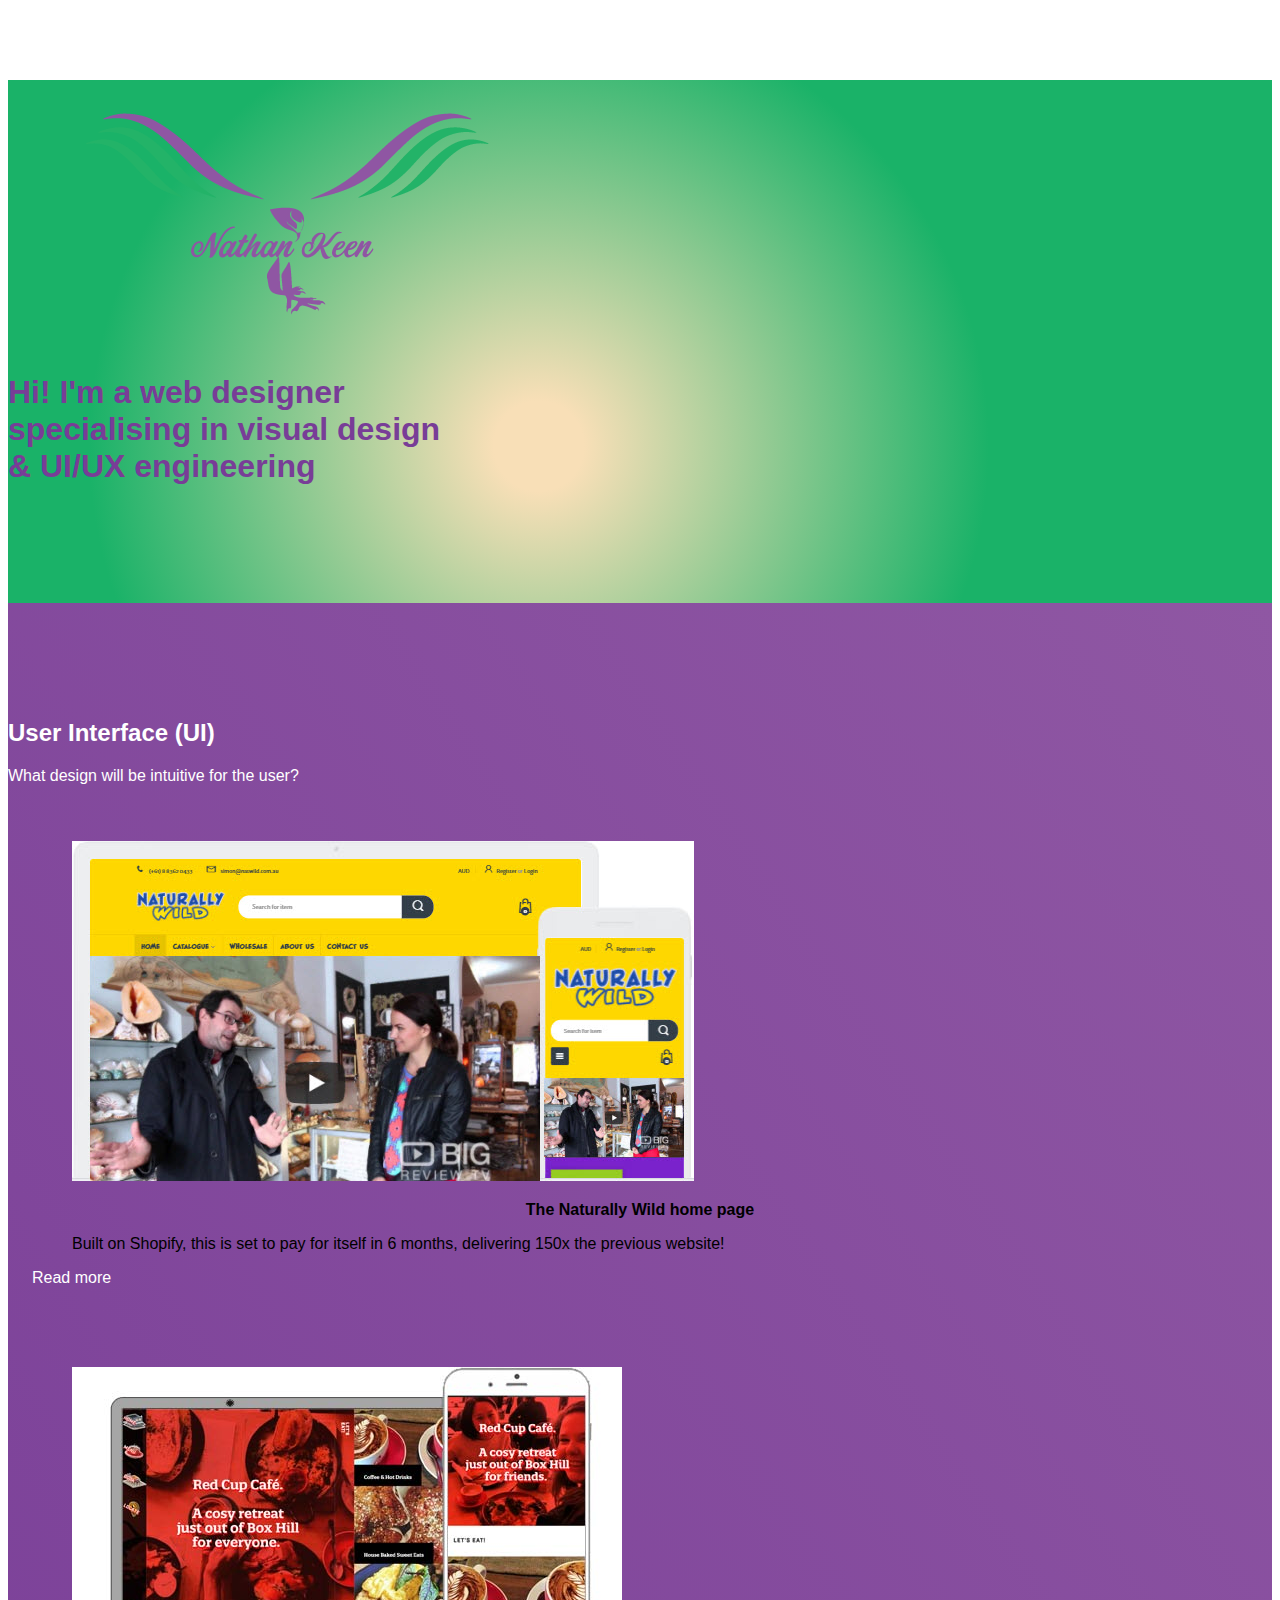
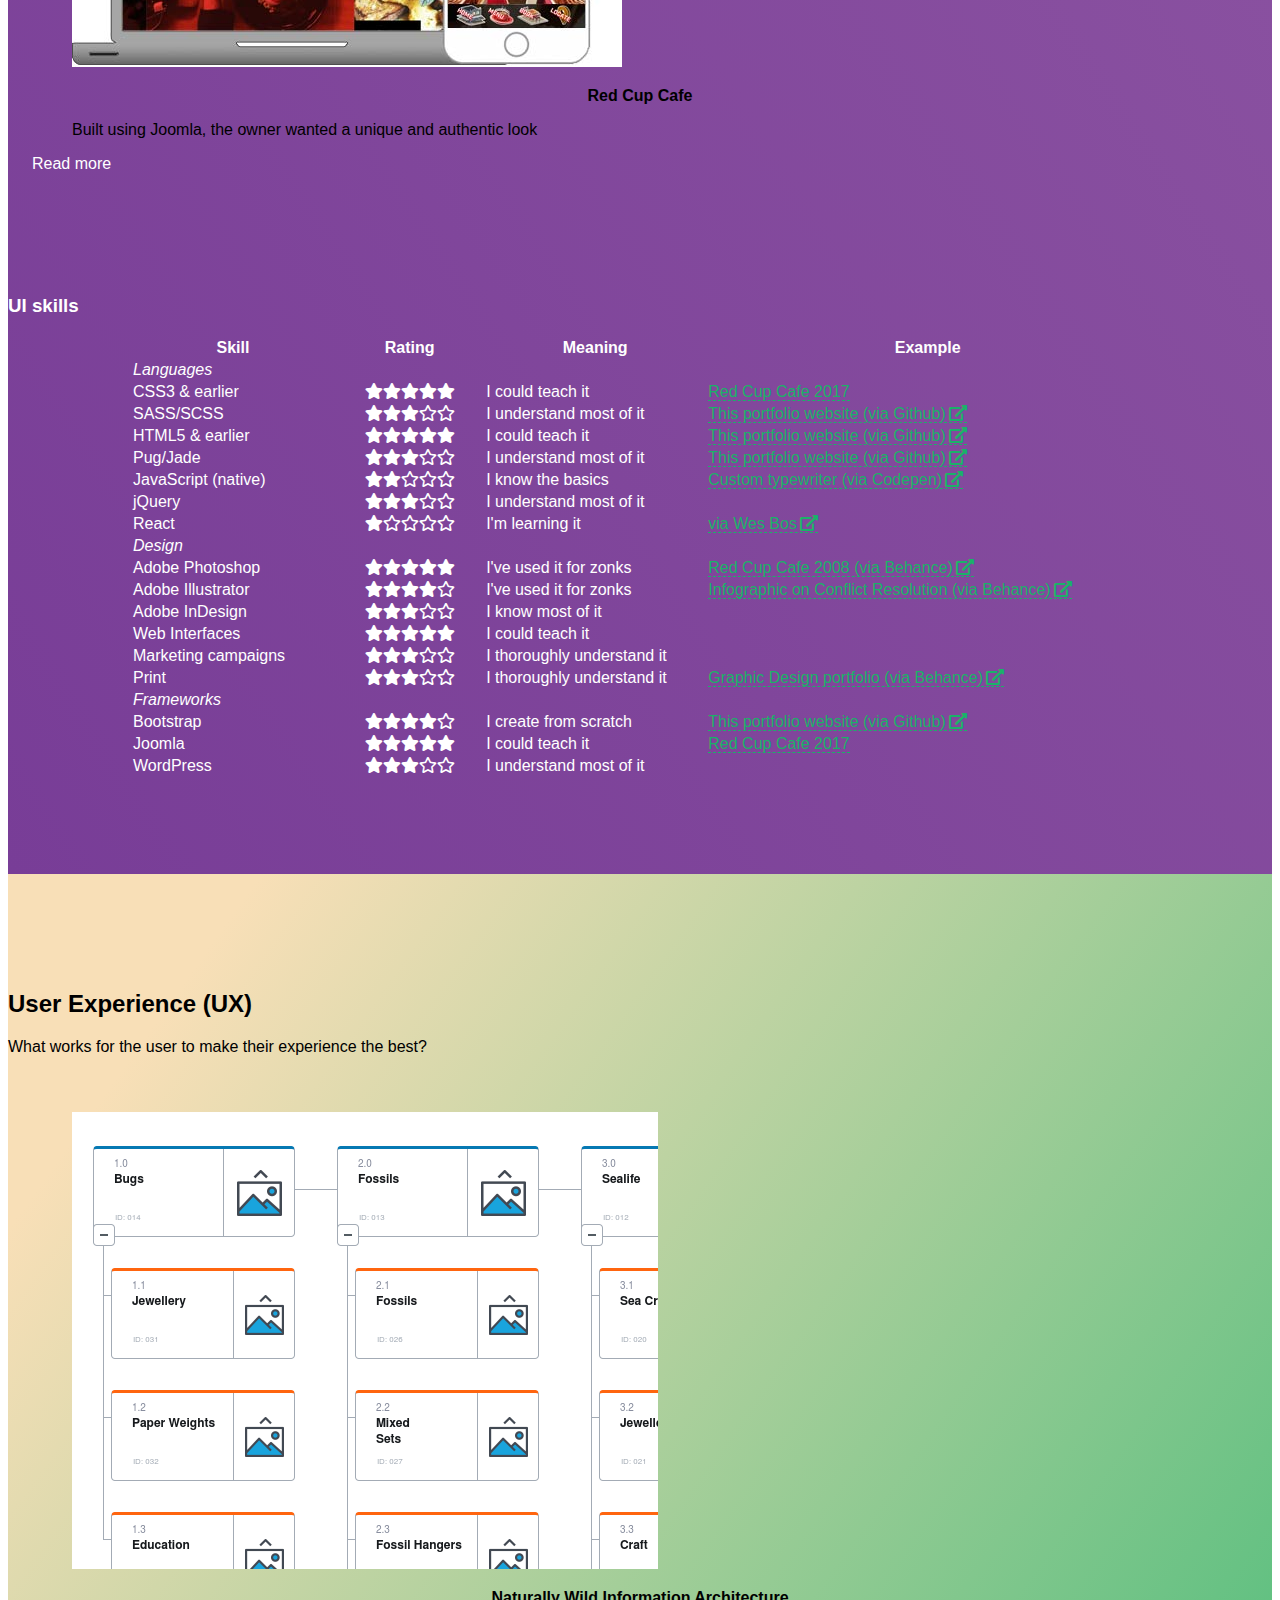
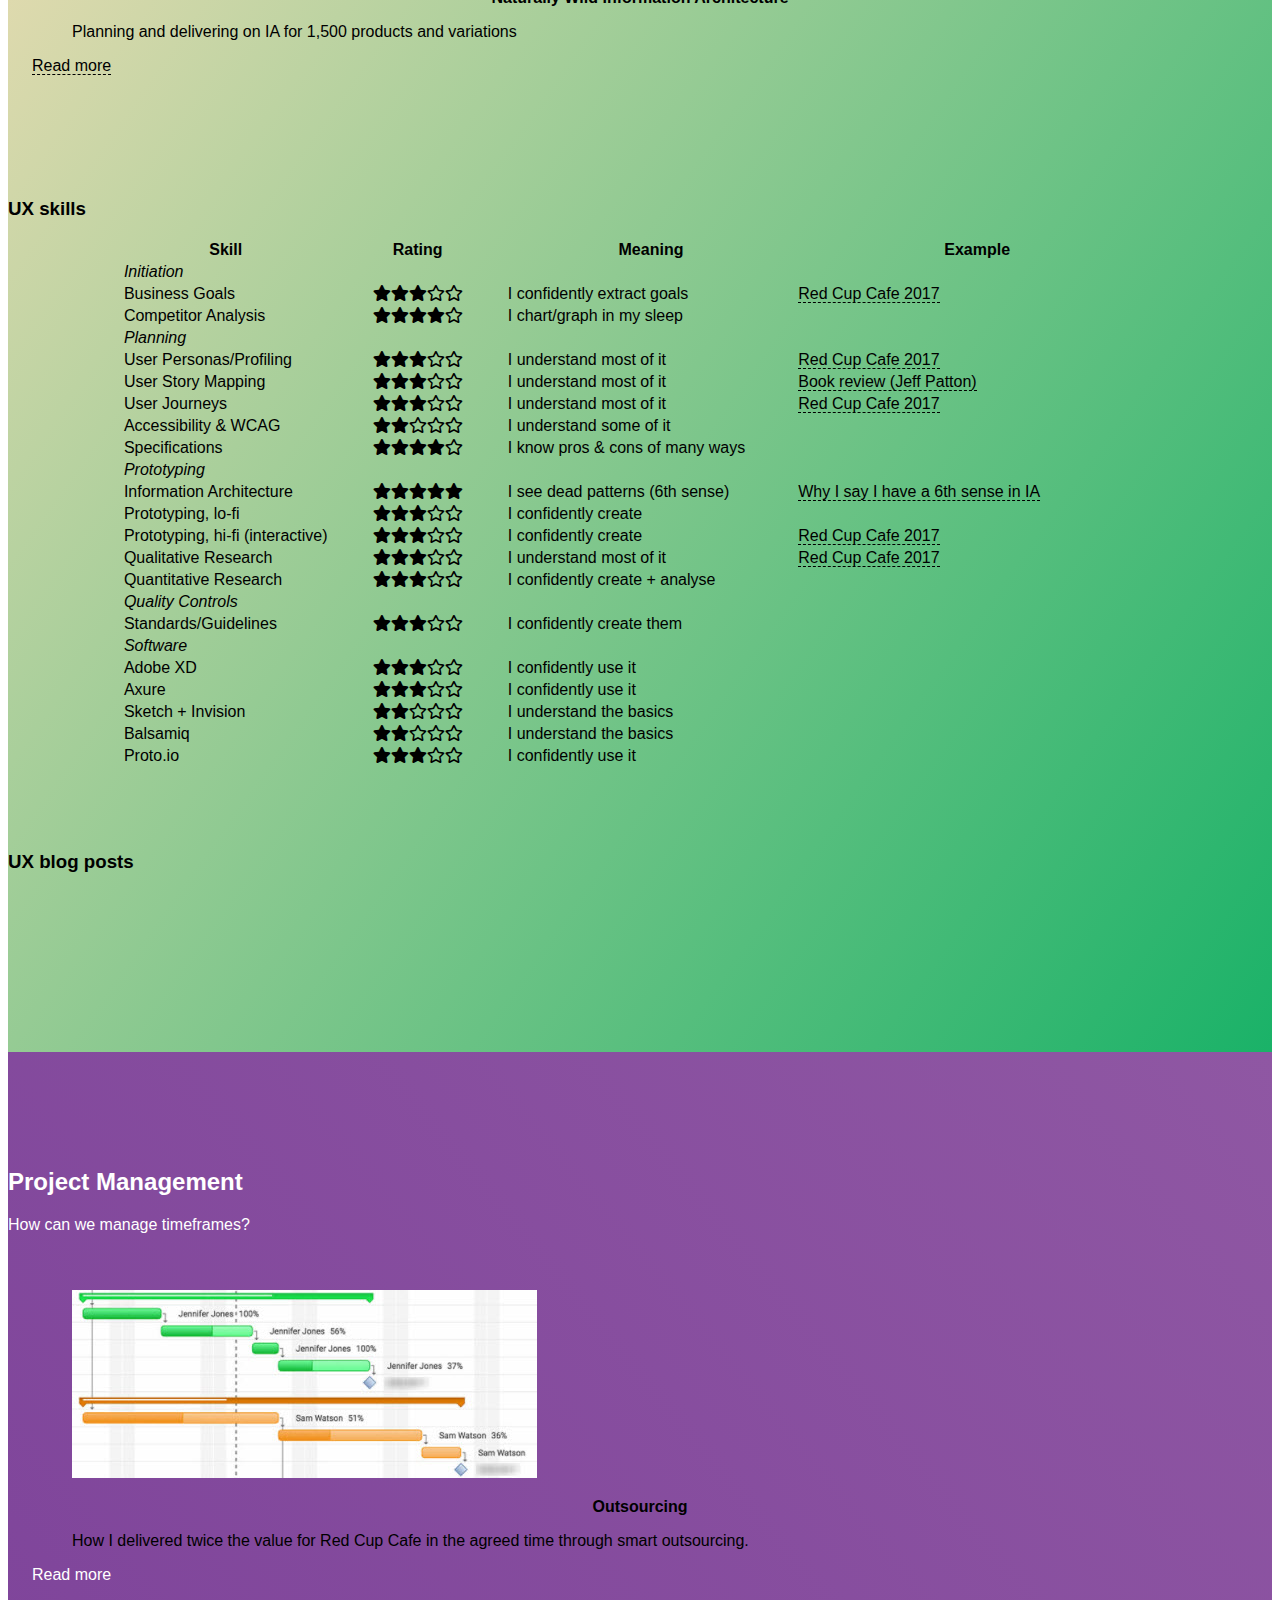
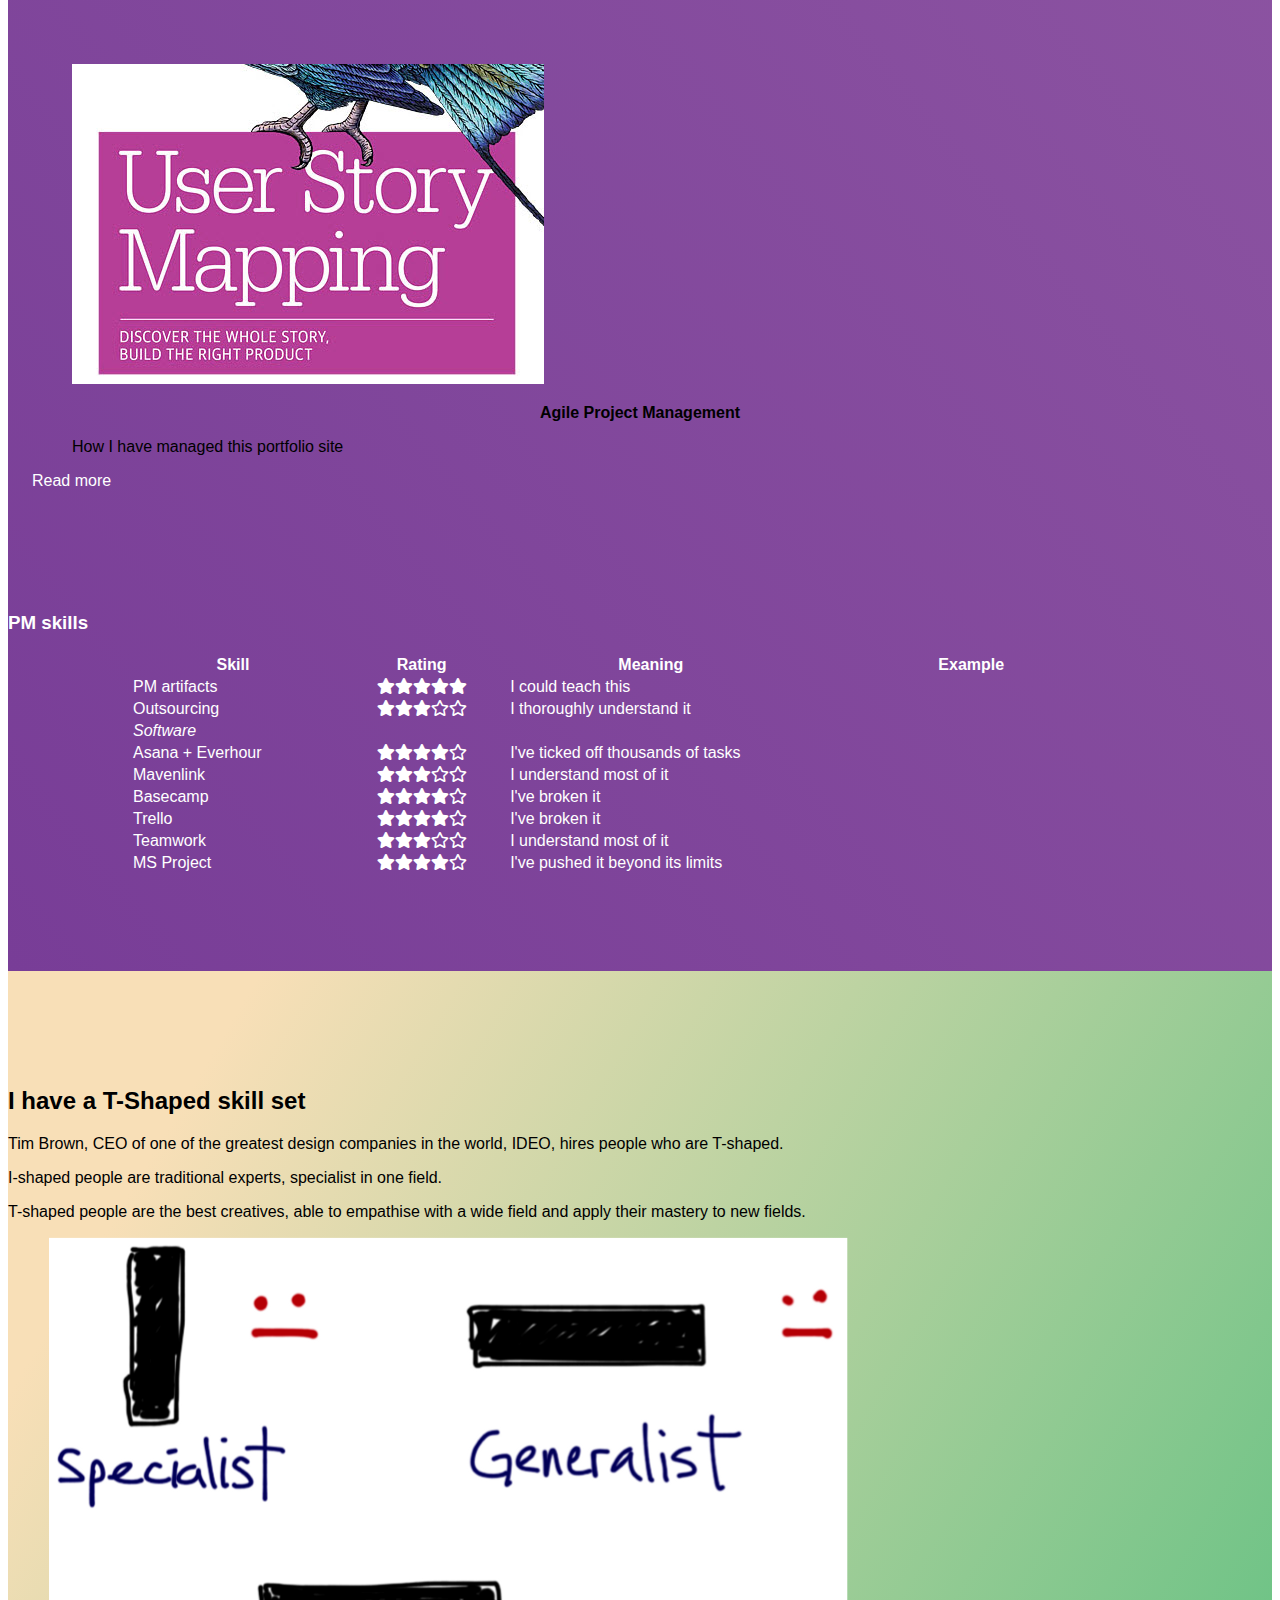
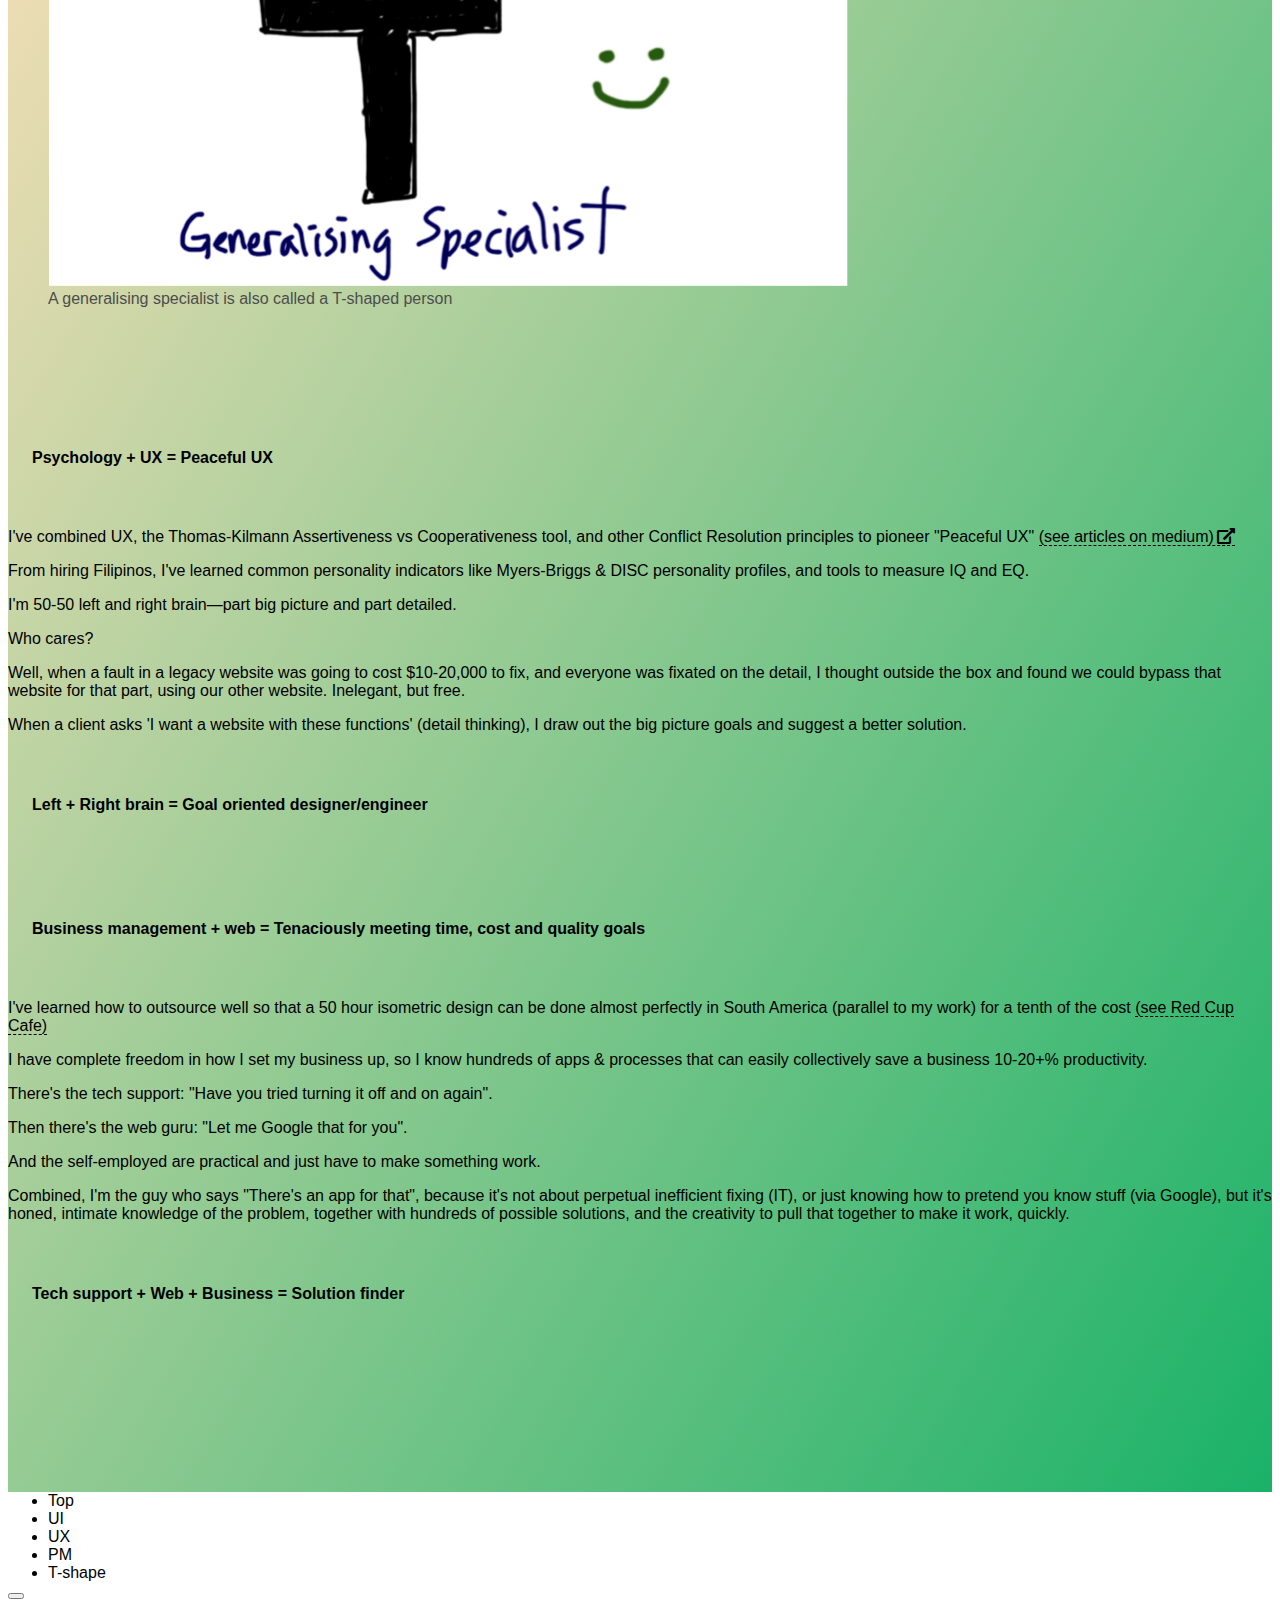
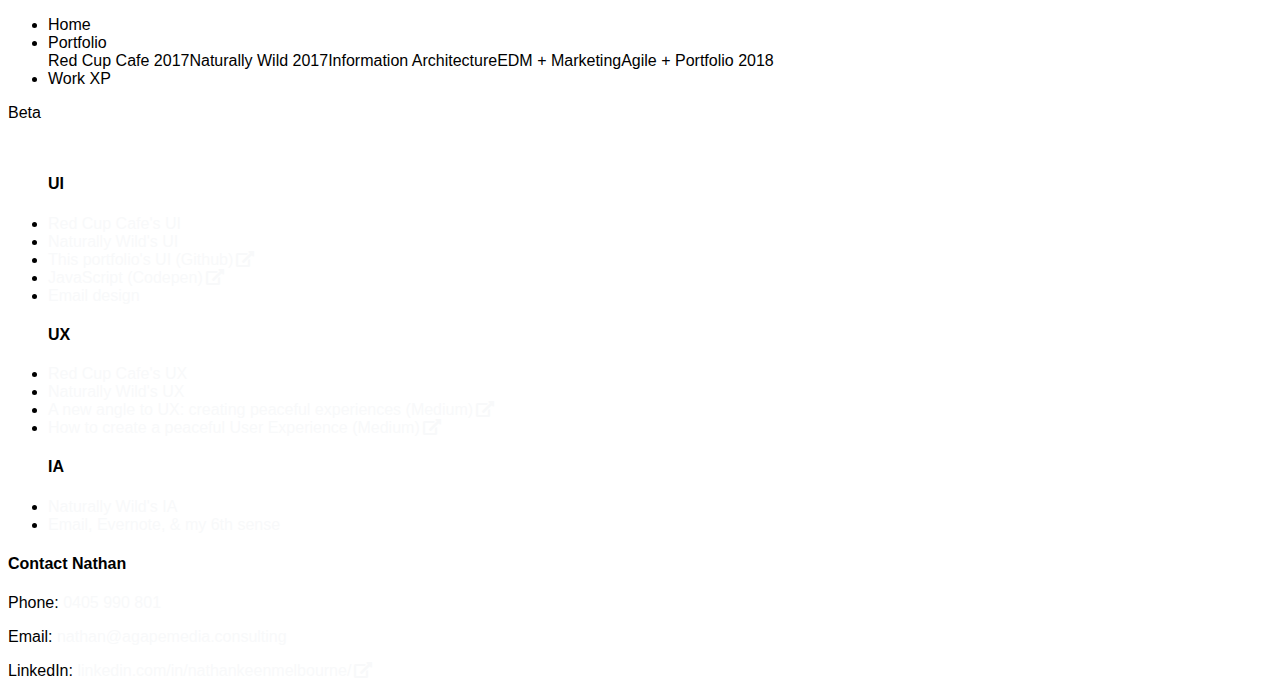
==== commit da701f23: "Full colour" ====
--- a/index.html
+++ b/index.html
@@ -1 +1,36 @@
-<!DOCTYPE html><html><head><title>Portfolio of Nathan Keen</title><meta charset="utf-8"><meta name="viewport" content="width=device-width, initial-scale=1, shrink-to-fit=no"><link rel="apple-touch-icon" sizes="180x180" href="/apple-touch-icon.png"><link rel="icon" type="image/png" sizes="32x32" href="/favicon-32x32.png"><link rel="icon" type="image/png" sizes="16x16" href="/favicon-16x16.png"><link rel="manifest" href="/manifest.json"><link rel="mask-icon" href="/safari-pinned-tab.svg" color="#5bbad5"><meta property="og:title" content="Nathan Keen's Portfolio"><meta property="og:image" content="images/logo-NK-1xxhdpi.png"><meta property="og:description" content="UX/UI web designer"><meta property="og:url" content="www.nathankeen.id.au"><meta name="theme-color" content="#ffffff"><link rel="stylesheet" href="https://maxcdn.bootstrapcdn.com/bootstrap/4.0.0-beta.2/css/bootstrap.min.css" integrity="sha384-PsH8R72JQ3SOdhVi3uxftmaW6Vc51MKb0q5P2rRUpPvrszuE4W1povHYgTpBfshb" crossorigin="anonymous"><link rel="stylesheet" href="css/fontawesome.css"><link rel="stylesheet" href="css/layout.css"></head></html><body id="top" data-spy="scroll" data-target="#navbot" data-offset="0"> <div class="bglight"><div class="container"><div class="logo"><figure><img class="img-fluid mx-auto d-block" src="images	/logo-NK-1mdpi.png" alt="Logo Nathan Keen"/><figcaption class="figure-caption text-center"></figcaption></figure></div><header><h1 class="text-center">Hi! I'm Nathan Keen;<br /> a UX/UI designer</h1><p class="text-center">This is my portfolio</p></header></div></div><div class="bgdark"><div class="container"><section><h2 class="anchor" id="UI">User Interface (UI)</h2><p>What design will be intuitive for the user?</p><div class="row"><div class="col-md-6"><div class="card"><!--.card-header= header--><figure><img class="card-img-top" src="images/ux-portfolio/ui-natwild.jpg" alt="Screenshot from natwild.com.au"><div class="card-body"><figcaption><p class="card-header">The Naturally Wild home page</p><p class="card-text">Built on Shopify, this is set to pay for itself in 6 months, delivering 150x the previous website!</p></figcaption></div></figure><a class="btn btn-primary" href="/portfolio-NatWild2017.html#UI">Read more</a></div></div><div class="col-md-6"><div class="card"><!--.card-header= header--><figure><img class="card-img-top" src="images/redcup/ui-redcup.jpg" alt="Screenshot from redcup.com.au"><div class="card-body"><figcaption><p class="card-header">Red Cup Cafe</p><p class="card-text">Built using Joomla, the owner wanted a unique and authentic look</p></figcaption></div></figure><a class="btn btn-primary" href="/portfolio-RedCupCafe2017.html">Read more</a></div></div></div></section><section><div class="row"><div class="col-12"><h3 class="text-center">UI skills</h3><table class="table table-responsive" id="stars"><tbody><tr><td class="align-middle" colspan="4"><span class="badge badge-primary"><em>Languages</em></span></td></tr><tr><td class="align-middle">CSS3 &amp; earlier</td><td class="align-middle"><span><i class="fas fa-star"></i><i class="fas fa-star"></i><i class="fas fa-star"></i><i class="fas fa-star"></i><i class="fas fa-star"></i></span></td><td class="align-middle"><span class="badge badge-secondary">I could teach it</span></td><td class="align-middle"><a href="/portfolio-RedCupCafe2017.html#Proto">Red Cup Cafe 2017</a></td></tr><tr><td class="align-middle">SASS/SCSS</td><td class="align-middle"><span><i class="fas fa-star"></i><i class="fas fa-star"></i><i class="fas fa-star"></i><i class="far fa-star"></i><i class="far fa-star"></i></span></td><td class="align-middle"><span class="badge badge-secondary">I understand most of it</span></td><td class="align-middle"><a href="https://github.com/nathankeenmelb/nk-portfolio">This portfolio website (via Github)</a></td></tr><tr><td class="align-middle">HTML5 &amp; earlier</td><td class="align-middle"><span><i class="fas fa-star"></i><i class="fas fa-star"></i><i class="fas fa-star"></i><i class="fas fa-star"></i><i class="fas fa-star"></i></span></td><td class="align-middle"><span class="badge badge-secondary">I could teach it</span></td><td class="align-middle"><a href="https://github.com/nathankeenmelb/nk-portfolio">This portfolio website (via Github)</a></td></tr><tr><td class="align-middle">Pug/Jade</td><td class="align-middle"><span><i class="fas fa-star"></i><i class="fas fa-star"></i><i class="fas fa-star"></i><i class="far fa-star"></i><i class="far fa-star"></i></span></td><td class="align-middle"><span class="badge badge-secondary">I understand most of it</span></td><td class="align-middle"><a href="https://github.com/nathankeenmelb/nk-portfolio">This portfolio website (via Github)</a></td></tr><tr><td class="align-middle">JavaScript (native)</td><td class="align-middle"><span><i class="fas fa-star"></i><i class="fas fa-star"></i><i class="far fa-star"></i><i class="far fa-star"></i><i class="far fa-star"></i></span></td><td class="align-middle"><span class="badge badge-secondary">I know the basics</span></td><td class="align-middle"><a href="https://codepen.io/nathankeenmelb/pen/GOQwxb">Custom typewriter (via Codepen)</a></td></tr><tr><td class="align-middle">jQuery</td><td class="align-middle"><span><i class="fas fa-star"></i><i class="fas fa-star"></i><i class="fas fa-star"></i><i class="far fa-star"></i><i class="far fa-star"></i></span></td><td class="align-middle"><span class="badge badge-secondary">I understand most of it</span></td><td class="align-middle"><a href="#"></a></td></tr><tr><td class="align-middle">React</td><td class="align-middle"><span><i class="fas fa-star"></i><i class="far fa-star"></i><i class="far fa-star"></i><i class="far fa-star"></i><i class="far fa-star"></i></span></td><td class="align-middle"><span class="badge badge-secondary">I'm learning it</span></td><td class="align-middle"><a href="https://reactforbeginners.com/">via Wes Bos</a></td></tr><tr><td class="align-middle" colspan="4"><span class="badge badge-primary"><em>Design</em></span></td></tr><tr><td class="align-middle">Adobe Photoshop</td><td class="align-middle"><span><i class="fas fa-star"></i><i class="fas fa-star"></i><i class="fas fa-star"></i><i class="fas fa-star"></i><i class="fas fa-star"></i></span></td><td class="align-middle"><span class="badge badge-secondary">I've used it for zonks</span></td><td class="align-middle"><a href="https://www.behance.net/gallery/40807817/Redcup-Cafe-bespoke-web-design-build">Red Cup Cafe 2008 (via Behance)</a></td></tr><tr><td class="align-middle">Adobe Illustrator</td><td class="align-middle"><span><i class="fas fa-star"></i><i class="fas fa-star"></i><i class="fas fa-star"></i><i class="fas fa-star"></i><i class="far fa-star"></i></span></td><td class="align-middle"><span class="badge badge-secondary">I've used it for zonks</span></td><td class="align-middle"><a href="https://www.behance.net/gallery/41117335/Infographic-Conflict-Resolution">Infographic on Conflict Resolution (via Behance)</a></td></tr><tr><td class="align-middle">Adobe InDesign</td><td class="align-middle"><span><i class="fas fa-star"></i><i class="fas fa-star"></i><i class="fas fa-star"></i><i class="far fa-star"></i><i class="far fa-star"></i></span></td><td class="align-middle"><span class="badge badge-secondary">I know most of it</span></td><td class="align-middle"><a></a></td></tr><tr><td class="align-middle">Web Interfaces</td><td class="align-middle"><span><i class="fas fa-star"></i><i class="fas fa-star"></i><i class="fas fa-star"></i><i class="fas fa-star"></i><i class="fas fa-star"></i></span></td><td class="align-middle"><span class="badge badge-secondary">I could teach it</span></td><td class="align-middle"><a></a></td></tr><tr><td class="align-middle">Marketing campaigns</td><td class="align-middle"><span><i class="fas fa-star"></i><i class="fas fa-star"></i><i class="fas fa-star"></i><i class="far fa-star"></i><i class="far fa-star"></i></span></td><td class="align-middle"><span class="badge badge-secondary">I thoroughly understand it</span></td><td class="align-middle"><a></a></td></tr><tr><td class="align-middle">Print</td><td class="align-middle"><span><i class="fas fa-star"></i><i class="fas fa-star"></i><i class="fas fa-star"></i><i class="far fa-star"></i><i class="far fa-star"></i></span></td><td class="align-middle"><span class="badge badge-secondary">I thoroughly understand it</span></td><td class="align-middle"><a href="https://www.behance.net/nathankeenmelbourne">Graphic Design portfolio (via Behance)</a></td></tr><tr><td class="align-middle" colspan="4"><span class="badge badge-primary"><em>Frameworks</em></span></td></tr><tr><td class="align-middle">Bootstrap</td><td class="align-middle"><span><i class="fas fa-star"></i><i class="fas fa-star"></i><i class="fas fa-star"></i><i class="fas fa-star"></i><i class="far fa-star"></i></span></td><td class="align-middle"><span class="badge badge-secondary">I create from scratch</span></td><td class="align-middle"><a href="https://github.com/nathankeenmelb/nk-portfolio">This portfolio website (via Github)</a></td></tr><tr><td class="align-middle">Joomla</td><td class="align-middle"><span><i class="fas fa-star"></i><i class="fas fa-star"></i><i class="fas fa-star"></i><i class="fas fa-star"></i><i class="fas fa-star"></i></span></td><td class="align-middle"><span class="badge badge-secondary">I could teach it</span></td><td class="align-middle"><a href="/portfolio-RedCupCafe2017.html">Red Cup Cafe 2017</a></td></tr><tr><td class="align-middle">WordPress</td><td class="align-middle"><span><i class="fas fa-star"></i><i class="fas fa-star"></i><i class="fas fa-star"></i><i class="far fa-star"></i><i class="far fa-star"></i></span></td><td class="align-middle"><span class="badge badge-secondary">I understand most of it</span></td><td class="align-middle"><a href="#"></a></td></tr></tbody></table></div></div></section></div></div><div class="bglight"><div class="container"><section><h2 class="anchor" id="UX">User Experience (UX)</h2><p>What works for the user to make their experience the best?</p><div class="row"><div class="col-md-6"><div class="card"><!--.card-header= header--><figure><img class="card-img-top" src="images/natwild/sitemap-thumb.png" alt="Part of the product sitemap"><div class="card-body"><figcaption><p class="card-header">Naturally Wild Information Architecture</p><p class="card-text">Planning and delivering on IA for 1,500 products and variations</p></figcaption></div></figure><a class="btn btn-primary" href="/portfolio-NatWild2017.html">Read more</a></div></div></div></section><section><div class="row"><div class="col-12"><h3 class="text-center">UX skills</h3><table class="table table-responsive" id="stars"><tbody><tr><td class="align-middle" colspan="4"><span class="badge badge-primary"><em>Initiation</em></span></td></tr><tr><td class="align-middle">Business Goals</td><td class="align-middle"><span><i class="fas fa-star"></i><i class="fas fa-star"></i><i class="fas fa-star"></i><i class="far fa-star"></i><i class="far fa-star"></i></span></td><td class="align-middle"><span class="badge badge-secondary">I confidently extract goals</span></td><td class="align-middle"><a href="/portfolio-RedCupCafe2017.html#Neg">Red Cup Cafe 2017</a></td></tr><tr><td class="align-middle">Competitor Analysis</td><td class="align-middle"><span><i class="fas fa-star"></i><i class="fas fa-star"></i><i class="fas fa-star"></i><i class="fas fa-star"></i><i class="far fa-star"></i></span></td><td class="align-middle"><span class="badge badge-secondary">I chart/graph in my sleep</span></td><td class="align-middle"><a></a></td></tr><tr><td class="align-middle" colspan="4"><span class="badge badge-primary"><em>Planning</em></span></td></tr><tr><td class="align-middle">User Personas/Profiling</td><td class="align-middle"><span><i class="fas fa-star"></i><i class="fas fa-star"></i><i class="fas fa-star"></i><i class="far fa-star"></i><i class="far fa-star"></i></span></td><td class="align-middle"><span class="badge badge-secondary">I understand most of it</span></td><td class="align-middle"><a href="/portfolio-RedCupCafe2017.html#UX">Red Cup Cafe 2017</a></td></tr><tr><td class="align-middle">User Story Mapping</td><td class="align-middle"><span><i class="fas fa-star"></i><i class="fas fa-star"></i><i class="fas fa-star"></i><i class="far fa-star"></i><i class="far fa-star"></i></span></td><td class="align-middle"><span class="badge badge-secondary">I understand most of it</span></td><td class="align-middle"><a href="/work-experience.html#Learning">Book review (Jeff Patton)</a></td></tr><tr><td class="align-middle">User Journeys</td><td class="align-middle"><span><i class="fas fa-star"></i><i class="fas fa-star"></i><i class="fas fa-star"></i><i class="far fa-star"></i><i class="far fa-star"></i></span></td><td class="align-middle"><span class="badge badge-secondary">I understand most of it</span></td><td class="align-middle"><a href="/portfolio-RedCupCafe2017.html#UX">Red Cup Cafe 2017</a></td></tr><tr><td class="align-middle">Accessibility &amp; WCAG</td><td class="align-middle"><span><i class="fas fa-star"></i><i class="fas fa-star"></i><i class="far fa-star"></i><i class="far fa-star"></i><i class="far fa-star"></i></span></td><td class="align-middle"><span class="badge badge-secondary">I understand some of it</span></td><td class="align-middle"><a href="#"></a></td></tr><tr><td class="align-middle">Specifications</td><td class="align-middle"><span><i class="fas fa-star"></i><i class="fas fa-star"></i><i class="fas fa-star"></i><i class="fas fa-star"></i><i class="far fa-star"></i></span></td><td class="align-middle"><span class="badge badge-secondary">I know pros &amp; cons of many ways</span></td><td class="align-middle"><a></a></td></tr><tr><td class="align-middle" colspan="4"><span class="badge badge-primary"><em>Prototyping</em></span></td></tr><tr><td class="align-middle">Information Architecture</td><td class="align-middle"><span><i class="fas fa-star"></i><i class="fas fa-star"></i><i class="fas fa-star"></i><i class="fas fa-star"></i><i class="fas fa-star"></i></span></td><td class="align-middle"><span class="badge badge-secondary">I see dead patterns (6th sense)</span></td><td class="align-middle"><a href="/portfolio-InformationArchitecture.html">Why I say I have a 6th sense in IA</a></td></tr><tr><td class="align-middle">Prototyping, lo-fi</td><td class="align-middle"><span><i class="fas fa-star"></i><i class="fas fa-star"></i><i class="fas fa-star"></i><i class="far fa-star"></i><i class="far fa-star"></i></span></td><td class="align-middle"><span class="badge badge-secondary">I confidently create</span></td><td class="align-middle"><a></a></td></tr><tr><td class="align-middle">Prototyping, hi-fi (interactive)</td><td class="align-middle"><span><i class="fas fa-star"></i><i class="fas fa-star"></i><i class="fas fa-star"></i><i class="far fa-star"></i><i class="far fa-star"></i></span></td><td class="align-middle"><span class="badge badge-secondary">I confidently create</span></td><td class="align-middle"><a href="/portfolio-RedCupCafe2017.html#Proto">Red Cup Cafe 2017</a></td></tr><tr><td class="align-middle">Qualitative Research</td><td class="align-middle"><span><i class="fas fa-star"></i><i class="fas fa-star"></i><i class="fas fa-star"></i><i class="far fa-star"></i><i class="far fa-star"></i></span></td><td class="align-middle"><span class="badge badge-secondary">I understand most of it</span></td><td class="align-middle"><a href="/portfolio-RedCupCafe2017.html#Proto">Red Cup Cafe 2017</a></td></tr><tr><td class="align-middle">Quantitative Research</td><td class="align-middle"><span><i class="fas fa-star"></i><i class="fas fa-star"></i><i class="fas fa-star"></i><i class="far fa-star"></i><i class="far fa-star"></i></span></td><td class="align-middle"><span class="badge badge-secondary">I confidently create + analyse</span></td><td class="align-middle"><a></a></td></tr><tr><td class="align-middle" colspan="4"><span class="badge badge-primary"><em>Quality Controls</em></span></td></tr><tr><td class="align-middle">Standards/Guidelines</td><td class="align-middle"><span><i class="fas fa-star"></i><i class="fas fa-star"></i><i class="fas fa-star"></i><i class="far fa-star"></i><i class="far fa-star"></i></span></td><td class="align-middle"><span class="badge badge-secondary">I confidently create them</span></td><td class="align-middle"><a href="#"></a></td></tr><tr><td class="align-middle" colspan="4"><span class="badge badge-primary"><em>Software</em></span></td></tr><tr><td class="align-middle">Adobe XD</td><td class="align-middle"><span><i class="fas fa-star"></i><i class="fas fa-star"></i><i class="fas fa-star"></i><i class="far fa-star"></i><i class="far fa-star"></i></span></td><td class="align-middle"><span class="badge badge-secondary">I confidently use it</span></td><td class="align-middle"><a href="#"></a></td></tr><tr><td class="align-middle">Axure</td><td class="align-middle"><span><i class="fas fa-star"></i><i class="fas fa-star"></i><i class="fas fa-star"></i><i class="far fa-star"></i><i class="far fa-star"></i></span></td><td class="align-middle"><span class="badge badge-secondary">I confidently use it</span></td><td class="align-middle"><a href="#"></a></td></tr><tr><td class="align-middle">Sketch + Invision</td><td class="align-middle"><span><i class="fas fa-star"></i><i class="fas fa-star"></i><i class="far fa-star"></i><i class="far fa-star"></i><i class="far fa-star"></i></span></td><td class="align-middle"><span class="badge badge-secondary">I understand the basics</span></td><td class="align-middle"><a href="#"></a></td></tr><tr><td class="align-middle">Balsamiq</td><td class="align-middle"><span><i class="fas fa-star"></i><i class="fas fa-star"></i><i class="far fa-star"></i><i class="far fa-star"></i><i class="far fa-star"></i></span></td><td class="align-middle"><span class="badge badge-secondary">I understand the basics</span></td><td class="align-middle"><a href="#"></a></td></tr><tr><td class="align-middle">Proto.io</td><td class="align-middle"><span><i class="fas fa-star"></i><i class="fas fa-star"></i><i class="fas fa-star"></i><i class="far fa-star"></i><i class="far fa-star"></i></span></td><td class="align-middle"><span class="badge badge-secondary">I confidently use it</span></td><td class="align-middle"><a href="#"></a></td></tr></tbody></table></div></div></section><section id="blog"><div class="container"><h3 class="text-center">UX blog posts</h3><div class="section-content" id="blogContent"><div class="row" id="jsonContent"></div></div></div></section></div></div><div class="bgdark"><div class="container"><section><div class="row vertcentre"><div class="col-md-6"><h2 class="anchor" id="tshaped">I have a T-Shaped skill set</h2><p class="text-muted"></p><p>Tim Brown, CEO of one of the greatest design companies in the world, IDEO, hires people who are T-shaped.</p><p>I-shaped people are traditional experts, specialist in one field.</p><p>T-shaped people are the best creatives, able to empathise with a wide field and apply their mastery to new fields.</p></div><div class="col-md-6"><figure><img class="img-fluid mx-auto d-block" src="images/marketing/tshaped.png" alt="An I is a specialist, which is bad; a - is a generalist, which is also bad; but a T is a generalising specialist, which is good"/><figcaption class="figure-caption text-center">A generalising specialist is also called a T-shaped person</figcaption></figure></div></div></section><div class="row justify-content-center"><div class="col-md-10 col-xl-8"><h4>My generalist skills</h4><ul><li>Finance/ Accounting</li><li>Business Management</li><li>Engineering (Civil Engineering degree)</li><li>Print</li><li>Email/ Marketing</li><li>Web Development</li><li>Tech Support</li><li>Project Management</li><li>Psychology</li><li>Conflict Resolution (2012 course)</li></ul><p>Many of these skills have come because I've run my own business and had to do everything.</p><p>Other skills have come because I've often worked in small organisations.</p><p>These skills help me to empathise with other members of the design process. For example, I can more easily work with finance to create effective solutions for displaying data, having a business background.</p><p><strong>Please read below for some of my general skills</strong>. Also check out a <a href="/work-experience.html">timeline of my work experience.</a></p></div></div></div></div><div class="bglight"><div class="container"><section><h2 class="anchor" id="PM">Project Management</h2><p>How can we manage timeframes?</p><div class="row"><div class="col-md-6"><div class="card"><!--.card-header= header--><figure><img class="card-img-top" src="images/ux-portfolio/pm-parallel.jpg" alt="Gantt chart showing two major pieces in parallel"><div class="card-body"><figcaption><p class="card-header">Outsourcing</p><p class="card-text">How I delivered twice the value for Red Cup Cafe in the agreed time through smart outsourcing.</p></figcaption></div></figure><a class="btn btn-primary" href="/portfolio-RedCupCafe2017.html#Proto">Read more</a></div></div><div class="col-md-6"><div class="card"><!--.card-header= header--><figure><img class="card-img-top" src="images/ux-portfolio/book-user-story-mapping-sm.jpg" alt="Jeff Patton's 'User Story Mapping' book"><div class="card-body"><figcaption><p class="card-header">Agile Project Management</p><p class="card-text">How I have managed this portfolio site</p></figcaption></div></figure><a class="btn btn-primary" href="/portfolio-2018.html">Read more</a></div></div></div></section><section><div class="row"><div class="col-12"><h3 class="text-center">PM skills</h3><table class="table table-responsive" id="stars"><tbody><tr><td class="align-middle">PM artifacts</td><td class="align-middle"><span><i class="fas fa-star"></i><i class="fas fa-star"></i><i class="fas fa-star"></i><i class="fas fa-star"></i><i class="fas fa-star"></i></span></td><td class="align-middle"><span class="badge badge-secondary">I could teach this</span></td><td class="align-middle"><a></a></td></tr><tr><td class="align-middle">Outsourcing</td><td class="align-middle"><span><i class="fas fa-star"></i><i class="fas fa-star"></i><i class="fas fa-star"></i><i class="far fa-star"></i><i class="far fa-star"></i></span></td><td class="align-middle"><span class="badge badge-secondary">I thoroughly understand it</span></td><td class="align-middle"><a></a></td></tr><tr><td class="align-middle" colspan="4"><span class="badge badge-primary"><em>Software</em></span></td></tr><tr><td class="align-middle">Asana + Everhour</td><td class="align-middle"><span><i class="fas fa-star"></i><i class="fas fa-star"></i><i class="fas fa-star"></i><i class="fas fa-star"></i><i class="far fa-star"></i></span></td><td class="align-middle"><span class="badge badge-secondary">I've ticked off thousands of tasks</span></td><td class="align-middle"><a></a></td></tr><tr><td class="align-middle">Mavenlink</td><td class="align-middle"><span><i class="fas fa-star"></i><i class="fas fa-star"></i><i class="fas fa-star"></i><i class="far fa-star"></i><i class="far fa-star"></i></span></td><td class="align-middle"><span class="badge badge-secondary">I understand most of it</span></td><td class="align-middle"><a href="#"></a></td></tr><tr><td class="align-middle">Basecamp</td><td class="align-middle"><span><i class="fas fa-star"></i><i class="fas fa-star"></i><i class="fas fa-star"></i><i class="fas fa-star"></i><i class="far fa-star"></i></span></td><td class="align-middle"><span class="badge badge-secondary">I've broken it</span></td><td class="align-middle"><a href="#"></a></td></tr><tr><td class="align-middle">Trello</td><td class="align-middle"><span><i class="fas fa-star"></i><i class="fas fa-star"></i><i class="fas fa-star"></i><i class="fas fa-star"></i><i class="far fa-star"></i></span></td><td class="align-middle"><span class="badge badge-secondary">I've broken it</span></td><td class="align-middle"><a href="#"></a></td></tr><tr><td class="align-middle">Teamwork</td><td class="align-middle"><span><i class="fas fa-star"></i><i class="fas fa-star"></i><i class="fas fa-star"></i><i class="far fa-star"></i><i class="far fa-star"></i></span></td><td class="align-middle"><span class="badge badge-secondary">I understand most of it</span></td><td class="align-middle"><a href="#"></a></td></tr><tr><td class="align-middle">MS Project</td><td class="align-middle"><span><i class="fas fa-star"></i><i class="fas fa-star"></i><i class="fas fa-star"></i><i class="fas fa-star"></i><i class="far fa-star"></i></span></td><td class="align-middle"><span class="badge badge-secondary">I've pushed it beyond its limits</span></td><td class="align-middle"><a></a></td></tr></tbody></table></div></div></section></div></div><div class="bgdark"><div class="container"><section><h2 class="anchor" id="Web">General Web</h2><p>How can we empower people?</p><div class="row"></div></section><section><div class="row"><div class="col-12"><h3 class="text-center">Web skills</h3><table class="table table-responsive" id="stars"><tbody><tr><td class="align-middle">WHM/cPanel</td><td class="align-middle"><span><i class="fas fa-star"></i><i class="fas fa-star"></i><i class="fas fa-star"></i><i class="fas fa-star"></i><i class="fas fa-star"></i></span></td><td class="align-middle"><span class="badge badge-secondary">I've done this for zonks</span></td><td class="align-middle"><a href="#"></a></td></tr><tr><td class="align-middle">SQL</td><td class="align-middle"><span><i class="fas fa-star"></i><i class="fas fa-star"></i><i class="far fa-star"></i><i class="far fa-star"></i><i class="far fa-star"></i></span></td><td class="align-middle"><span class="badge badge-secondary">I understand some of it</span></td><td class="align-middle"><a href="#"></a></td></tr><tr><td class="align-middle">Github</td><td class="align-middle"><span><i class="fas fa-star"></i><i class="fas fa-star"></i><i class="fas fa-star"></i><i class="far fa-star"></i><i class="far fa-star"></i></span></td><td class="align-middle"><span class="badge badge-secondary">I understand most of it</span></td><td class="align-middle"><a href="https://github.com/nathankeenmelb/">Check out my Github account</a></td></tr></tbody></table></div></div></section></div></div><nav class="navbar navbar-expand navbar-dark fixed-bottom bg-dark" id="navbot"><ul class="navbar-nav"><li class="nav-item"><a class="nav-link" href="#top">Top</a></li><li class="nav-item"><a class="nav-link" href="#UI">UI</a></li><li class="nav-item"><a class="nav-link" href="#UX">UX</a></li><li class="nav-item"><a class="nav-link" href="#PM">PM</a></li><li class="nav-item"><a class="nav-link" href="#Web">Web</a></li></ul></nav><nav class="navbar navbar-expand navbar-dark fixed-top bg-dark" id="navtop"><button class="navbar-toggler" type="button" data-toggle="collapse" data-target="#navbarCollapse" aria-controls="navbarCollapse" aria-expanded="false" aria-label="Toggle navigation"><span class="navbar-toggler-icon"></span></button><div class="collapse navbar-collapse" id="navbarCollapse"><ul class="navbar-nav mr-auto"><li class="nav-item"><a class="nav-link" href="/">Home</a></li><li class="nav-item dropdown"><a class="nav-link dropdown-toggle" href="#" id="dropup2" data-toggle="dropdown" aria-haspopup="true" aria-expanded="false">Portfolio</a><div class="dropdown-menu" aria-labelledby="dropup2"><a class="dropdown-item" href="/portfolio-RedCupCafe2017.html">Red Cup Cafe 2017</a><a class="dropdown-item" href="/portfolio-NatWild2017.html">Naturally Wild 2017</a><a class="dropdown-item" href="/portfolio-InformationArchitecture.html">Information Architecture</a><a class="dropdown-item" href="/portfolio-Marketing.html">EDM + Marketing</a><a class="dropdown-item" href="/portfolio-2018.html">Agile + Portfolio 2018</a></div></li><li class="nav-item"><a class="nav-link" href="/work-experience.html">Work XP</a></li></ul><span class="badge badge-warning">Beta</span></div></nav><footer class="bg-info text-white"><div class="container"><div class="jumbotron"><div class="row"><div class="col-sm-6"><ul class="nav flex-column"><h4>UI</h4><li class="nav-item"><a class="nav-link" href="/portfolio-RedCupCafe2017.html#Proto">Red Cup Cafe's UI</a></li><li class="nav-item"><a class="nav-link" href="/portfolio-NatWild2017.html#UI">Naturally Wild's UI</a></li><li class="nav-item"><a class="nav-link" href="https://github.com/nathankeenmelb/nk-portfolio">This portfolio's UI (Github)</a></li><li class="nav-item"><a class="nav-link" href="https://codepen.io/nathankeenmelb">JavaScript (Codepen)</a></li><li class="nav-item"><a class="nav-link" href="/portfolio-Marketing.html#design">Email design</a></li><h4>UX</h4><li class="nav-item"><a class="nav-link" href="/portfolio-RedCupCafe2017.html#UX">Red Cup Cafe's UX</a></li><li class="nav-item"><a class="nav-link" href="/portfolio-NatWild2017.html#UX">Naturally Wild's UX</a></li><li class="nav-item"><a class="nav-link" href="https://medium.com/@agapemedia/a-new-angle-to-ux-creating-peaceful-experiences-6d7ec8d286ff">A new angle to UX: creating peaceful experiences (Medium)</a></li><li class="nav-item"><a class="nav-link" href="https://medium.com/@agapemedia/how-to-create-a-peaceful-user-experience-f51ec0090240">How to create a peaceful User Experience (Medium)</a></li><h4>IA</h4><li class="nav-item"><a class="nav-link" href="/portfolio-NatWild2017.html#IA">Naturally Wild's IA</a></li><li class="nav-item"><a class="nav-link" href="/portfolio-InformationArchitecture.html">Email, Evernote, &amp; my 6th sense</a></li></ul></div><div class="col-sm-6"><h4>Contact Nathan</h4><p>Phone: <a href="tel:+61405990801">0405 990 801</a></p><p>Email: <a href="javascript:location='mailto:\u006e\u0061\u0074\u0068\u0061\u006e\u0040\u0061\u0067\u0061\u0070\u0065\u006d\u0065\u0064\u0069\u0061\u002e\u0063\u006f\u006e\u0073\u0075\u006c\u0074\u0069\u006e\u0067';void 0"><script type="text/javascript">document.write('\u006e\u0061\u0074\u0068\u0061\u006e\u0040\u0061\u0067\u0061\u0070\u0065\u006d\u0065\u0064\u0069\u0061\u002e\u0063\u006f\u006e\u0073\u0075\u006c\u0074\u0069\u006e\u0067')</script></a></p><p>LinkedIn: <a href="https://www.linkedin.com/in/nathankeenmelbourne/">linkedin.com/in/nathankeenmelbourne/</a></p></div></div></div></div></footer><script src="https://ajax.googleapis.com/ajax/libs/jquery/3.2.1/jquery.min.js"></script><script src="https://cdnjs.cloudflare.com/ajax/libs/popper.js/1.12.9/umd/popper.min.js" integrity="sha384-ApNbgh9B+Y1QKtv3Rn7W3mgPxhU9K/ScQsAP7hUibX39j7fakFPskvXusvfa0b4Q" crossorigin="anonymous"></script><script src="https://maxcdn.bootstrapcdn.com/bootstrap/4.0.0-beta.2/js/bootstrap.min.js" integrity="sha384-alpBpkh1PFOepccYVYDB4do5UnbKysX5WZXm3XxPqe5iKTfUKjNkCk9SaVuEZflJ" crossorigin="anonymous"></script><script src="/js/custom.js"></script></body>+<!DOCTYPE html><html><head><title>Portfolio of Nathan Keen</title><meta charset="utf-8"><meta name="viewport" content="width=device-width, initial-scale=1, shrink-to-fit=no"><link rel="apple-touch-icon" sizes="180x180" href="/apple-touch-icon.png"><link rel="icon" type="image/png" sizes="32x32" href="/favicon-32x32.png"><link rel="icon" type="image/png" sizes="16x16" href="/favicon-16x16.png"><link rel="manifest" href="/manifest.json"><link rel="mask-icon" href="/safari-pinned-tab.svg" color="#5bbad5"><meta property="og:title" content="Nathan Keen's Portfolio"><meta property="og:image" content="images/logo-NK-1xxhdpi.png"><meta property="og:description" content="UX/UI web designer"><meta property="og:url" content="www.nathankeen.id.au"><meta name="theme-color" content="#ffffff"><link rel="stylesheet" href="https://maxcdn.bootstrapcdn.com/bootstrap/4.0.0-beta.2/css/bootstrap.min.css" integrity="sha384-PsH8R72JQ3SOdhVi3uxftmaW6Vc51MKb0q5P2rRUpPvrszuE4W1povHYgTpBfshb" crossorigin="anonymous"><link rel="stylesheet" href="css/fontawesome.css"><link rel="stylesheet" href="css/layout.css"></head></html><body id="top" data-spy="scroll" data-target="#navbot" data-offset="0"> <div class="bglight bgtop"><div class="container"><div class="logo"><figure><img class="img-fluid mx-auto d-block" src="images	/logo-NK-1mdpi.png" alt="Logo Nathan Keen"/><figcaption class="figure-caption text-center"></figcaption></figure></div><header><h1 class="text-center purple">Hi! I'm a web designer<br />specialising in visual design<br />& UI/UX engineering</h1></header><!--p.text-center This is my portfolio--></div></div><div class="bgdark"><div class="container"><section><h2 class="anchor" id="UI">User Interface (UI)</h2><p>What design will be intuitive for the user?</p><div class="row"><div class="col-md-6"><div class="card"><!--.card-header= header--><figure><img class="card-img-top" src="images/ux-portfolio/ui-natwild.jpg" alt="Screenshot from natwild.com.au"><div class="card-body"><figcaption><p class="card-header">The Naturally Wild home page</p><p class="card-text">Built on Shopify, this is set to pay for itself in 6 months, delivering 150x the previous website!</p></figcaption></div></figure><a class="btn btn-primary" href="/portfolio-NatWild2017.html#UI">Read more</a></div></div><div class="col-md-6"><div class="card"><!--.card-header= header--><figure><img class="card-img-top" src="images/redcup/ui-redcup.jpg" alt="Screenshot from redcup.com.au"><div class="card-body"><figcaption><p class="card-header">Red Cup Cafe</p><p class="card-text">Built using Joomla, the owner wanted a unique and authentic look</p></figcaption></div></figure><a class="btn btn-primary" href="/portfolio-RedCupCafe2017.html">Read more</a></div></div></div></section><section><div class="row"><div class="col-12"><h3 class="text-center">UI skills</h3><table class="table table-responsive" id="stars"><thead class="font-heading"><tr><th scope="col">Skill</th><th class="text-center" scope="col">Rating</th><th scope="col">Meaning</th><th scope="col">Example</th></tr></thead><tbody><tr><td class="align-middle" colspan="4"><span class="badge badge-primary"><em>Languages</em></span></td></tr><tr><td class="align-middle">CSS3 &amp; earlier</td><td class="align-middle"><span><i class="fas fa-star"></i><i class="fas fa-star"></i><i class="fas fa-star"></i><i class="fas fa-star"></i><i class="fas fa-star"></i></span></td><td class="align-middle"><span class="badge badge-light">I could teach it</span></td><td class="align-middle"><a href="/portfolio-RedCupCafe2017.html#Proto">Red Cup Cafe 2017</a></td></tr><tr><td class="align-middle">SASS/SCSS</td><td class="align-middle"><span><i class="fas fa-star"></i><i class="fas fa-star"></i><i class="fas fa-star"></i><i class="far fa-star"></i><i class="far fa-star"></i></span></td><td class="align-middle"><span class="badge badge-light">I understand most of it</span></td><td class="align-middle"><a href="https://github.com/nathankeenmelb/nk-portfolio">This portfolio website (via Github)</a></td></tr><tr><td class="align-middle">HTML5 &amp; earlier</td><td class="align-middle"><span><i class="fas fa-star"></i><i class="fas fa-star"></i><i class="fas fa-star"></i><i class="fas fa-star"></i><i class="fas fa-star"></i></span></td><td class="align-middle"><span class="badge badge-light">I could teach it</span></td><td class="align-middle"><a href="https://github.com/nathankeenmelb/nk-portfolio">This portfolio website (via Github)</a></td></tr><tr><td class="align-middle">Pug/Jade</td><td class="align-middle"><span><i class="fas fa-star"></i><i class="fas fa-star"></i><i class="fas fa-star"></i><i class="far fa-star"></i><i class="far fa-star"></i></span></td><td class="align-middle"><span class="badge badge-light">I understand most of it</span></td><td class="align-middle"><a href="https://github.com/nathankeenmelb/nk-portfolio">This portfolio website (via Github)</a></td></tr><tr><td class="align-middle">JavaScript (native)</td><td class="align-middle"><span><i class="fas fa-star"></i><i class="fas fa-star"></i><i class="far fa-star"></i><i class="far fa-star"></i><i class="far fa-star"></i></span></td><td class="align-middle"><span class="badge badge-light">I know the basics</span></td><td class="align-middle"><a href="https://codepen.io/nathankeenmelb/pen/GOQwxb">Custom typewriter (via Codepen)</a></td></tr><tr><td class="align-middle">jQuery</td><td class="align-middle"><span><i class="fas fa-star"></i><i class="fas fa-star"></i><i class="fas fa-star"></i><i class="far fa-star"></i><i class="far fa-star"></i></span></td><td class="align-middle"><span class="badge badge-light">I understand most of it</span></td><td class="align-middle"><a href="#"></a></td></tr><tr><td class="align-middle">React</td><td class="align-middle"><span><i class="fas fa-star"></i><i class="far fa-star"></i><i class="far fa-star"></i><i class="far fa-star"></i><i class="far fa-star"></i></span></td><td class="align-middle"><span class="badge badge-light">I'm learning it</span></td><td class="align-middle"><a href="https://reactforbeginners.com/">via Wes Bos</a></td></tr><tr><td class="align-middle" colspan="4"><span class="badge badge-primary"><em>Design</em></span></td></tr><tr><td class="align-middle">Adobe Photoshop</td><td class="align-middle"><span><i class="fas fa-star"></i><i class="fas fa-star"></i><i class="fas fa-star"></i><i class="fas fa-star"></i><i class="fas fa-star"></i></span></td><td class="align-middle"><span class="badge badge-light">I've used it for zonks</span></td><td class="align-middle"><a href="https://www.behance.net/gallery/40807817/Redcup-Cafe-bespoke-web-design-build">Red Cup Cafe 2008 (via Behance)</a></td></tr><tr><td class="align-middle">Adobe Illustrator</td><td class="align-middle"><span><i class="fas fa-star"></i><i class="fas fa-star"></i><i class="fas fa-star"></i><i class="fas fa-star"></i><i class="far fa-star"></i></span></td><td class="align-middle"><span class="badge badge-light">I've used it for zonks</span></td><td class="align-middle"><a href="https://www.behance.net/gallery/41117335/Infographic-Conflict-Resolution">Infographic on Conflict Resolution (via Behance)</a></td></tr><tr><td class="align-middle">Adobe InDesign</td><td class="align-middle"><span><i class="fas fa-star"></i><i class="fas fa-star"></i><i class="fas fa-star"></i><i class="far fa-star"></i><i class="far fa-star"></i></span></td><td class="align-middle"><span class="badge badge-light">I know most of it</span></td><td class="align-middle"><a></a></td></tr><tr><td class="align-middle">Web Interfaces</td><td class="align-middle"><span><i class="fas fa-star"></i><i class="fas fa-star"></i><i class="fas fa-star"></i><i class="fas fa-star"></i><i class="fas fa-star"></i></span></td><td class="align-middle"><span class="badge badge-light">I could teach it</span></td><td class="align-middle"><a></a></td></tr><tr><td class="align-middle">Marketing campaigns</td><td class="align-middle"><span><i class="fas fa-star"></i><i class="fas fa-star"></i><i class="fas fa-star"></i><i class="far fa-star"></i><i class="far fa-star"></i></span></td><td class="align-middle"><span class="badge badge-light">I thoroughly understand it</span></td><td class="align-middle"><a></a></td></tr><tr><td class="align-middle">Print</td><td class="align-middle"><span><i class="fas fa-star"></i><i class="fas fa-star"></i><i class="fas fa-star"></i><i class="far fa-star"></i><i class="far fa-star"></i></span></td><td class="align-middle"><span class="badge badge-light">I thoroughly understand it</span></td><td class="align-middle"><a href="https://www.behance.net/nathankeenmelbourne">Graphic Design portfolio (via Behance)</a></td></tr><tr><td class="align-middle" colspan="4"><span class="badge badge-primary"><em>Frameworks</em></span></td></tr><tr><td class="align-middle">Bootstrap</td><td class="align-middle"><span><i class="fas fa-star"></i><i class="fas fa-star"></i><i class="fas fa-star"></i><i class="fas fa-star"></i><i class="far fa-star"></i></span></td><td class="align-middle"><span class="badge badge-light">I create from scratch</span></td><td class="align-middle"><a href="https://github.com/nathankeenmelb/nk-portfolio">This portfolio website (via Github)</a></td></tr><tr><td class="align-middle">Joomla</td><td class="align-middle"><span><i class="fas fa-star"></i><i class="fas fa-star"></i><i class="fas fa-star"></i><i class="fas fa-star"></i><i class="fas fa-star"></i></span></td><td class="align-middle"><span class="badge badge-light">I could teach it</span></td><td class="align-middle"><a href="/portfolio-RedCupCafe2017.html">Red Cup Cafe 2017</a></td></tr><tr><td class="align-middle">WordPress</td><td class="align-middle"><span><i class="fas fa-star"></i><i class="fas fa-star"></i><i class="fas fa-star"></i><i class="far fa-star"></i><i class="far fa-star"></i></span></td><td class="align-middle"><span class="badge badge-light">I understand most of it</span></td><td class="align-middle"><a href="#"></a></td></tr></tbody></table></div></div></section></div></div><div class="bglight"><div class="container"><section><h2 class="anchor" id="UX">User Experience (UX)</h2><p>What works for the user to make their experience the best?</p><div class="row"><div class="col-md-6"><div class="card"><!--.card-header= header--><figure><img class="card-img-top" src="images/natwild/sitemap-thumb.png" alt="Part of the product sitemap"><div class="card-body"><figcaption><p class="card-header">Naturally Wild Information Architecture</p><p class="card-text">Planning and delivering on IA for 1,500 products and variations</p></figcaption></div></figure><a class="btn btn-primary" href="/portfolio-NatWild2017.html">Read more</a></div></div></div></section><section><div class="row"><div class="col-12"><h3 class="text-center">UX skills</h3><table class="table table-responsive" id="stars"><thead class="font-heading"><tr><th scope="col">Skill</th><th class="text-center" scope="col">Rating</th><th scope="col">Meaning</th><th scope="col">Example</th></tr></thead><tbody><tr><td class="align-middle" colspan="4"><span class="badge badge-primary"><em>Initiation</em></span></td></tr><tr><td class="align-middle">Business Goals</td><td class="align-middle"><span><i class="fas fa-star"></i><i class="fas fa-star"></i><i class="fas fa-star"></i><i class="far fa-star"></i><i class="far fa-star"></i></span></td><td class="align-middle"><span class="badge badge-light">I confidently extract goals</span></td><td class="align-middle"><a href="/portfolio-RedCupCafe2017.html#Neg">Red Cup Cafe 2017</a></td></tr><tr><td class="align-middle">Competitor Analysis</td><td class="align-middle"><span><i class="fas fa-star"></i><i class="fas fa-star"></i><i class="fas fa-star"></i><i class="fas fa-star"></i><i class="far fa-star"></i></span></td><td class="align-middle"><span class="badge badge-light">I chart/graph in my sleep</span></td><td class="align-middle"><a></a></td></tr><tr><td class="align-middle" colspan="4"><span class="badge badge-primary"><em>Planning</em></span></td></tr><tr><td class="align-middle">User Personas/Profiling</td><td class="align-middle"><span><i class="fas fa-star"></i><i class="fas fa-star"></i><i class="fas fa-star"></i><i class="far fa-star"></i><i class="far fa-star"></i></span></td><td class="align-middle"><span class="badge badge-light">I understand most of it</span></td><td class="align-middle"><a href="/portfolio-RedCupCafe2017.html#UX">Red Cup Cafe 2017</a></td></tr><tr><td class="align-middle">User Story Mapping</td><td class="align-middle"><span><i class="fas fa-star"></i><i class="fas fa-star"></i><i class="fas fa-star"></i><i class="far fa-star"></i><i class="far fa-star"></i></span></td><td class="align-middle"><span class="badge badge-light">I understand most of it</span></td><td class="align-middle"><a href="/work-experience.html#Learning">Book review (Jeff Patton)</a></td></tr><tr><td class="align-middle">User Journeys</td><td class="align-middle"><span><i class="fas fa-star"></i><i class="fas fa-star"></i><i class="fas fa-star"></i><i class="far fa-star"></i><i class="far fa-star"></i></span></td><td class="align-middle"><span class="badge badge-light">I understand most of it</span></td><td class="align-middle"><a href="/portfolio-RedCupCafe2017.html#UX">Red Cup Cafe 2017</a></td></tr><tr><td class="align-middle">Accessibility &amp; WCAG</td><td class="align-middle"><span><i class="fas fa-star"></i><i class="fas fa-star"></i><i class="far fa-star"></i><i class="far fa-star"></i><i class="far fa-star"></i></span></td><td class="align-middle"><span class="badge badge-light">I understand some of it</span></td><td class="align-middle"><a href="#"></a></td></tr><tr><td class="align-middle">Specifications</td><td class="align-middle"><span><i class="fas fa-star"></i><i class="fas fa-star"></i><i class="fas fa-star"></i><i class="fas fa-star"></i><i class="far fa-star"></i></span></td><td class="align-middle"><span class="badge badge-light">I know pros &amp; cons of many ways</span></td><td class="align-middle"><a></a></td></tr><tr><td class="align-middle" colspan="4"><span class="badge badge-primary"><em>Prototyping</em></span></td></tr><tr><td class="align-middle">Information Architecture</td><td class="align-middle"><span><i class="fas fa-star"></i><i class="fas fa-star"></i><i class="fas fa-star"></i><i class="fas fa-star"></i><i class="fas fa-star"></i></span></td><td class="align-middle"><span class="badge badge-light">I see dead patterns (6th sense)</span></td><td class="align-middle"><a href="/portfolio-InformationArchitecture.html">Why I say I have a 6th sense in IA</a></td></tr><tr><td class="align-middle">Prototyping, lo-fi</td><td class="align-middle"><span><i class="fas fa-star"></i><i class="fas fa-star"></i><i class="fas fa-star"></i><i class="far fa-star"></i><i class="far fa-star"></i></span></td><td class="align-middle"><span class="badge badge-light">I confidently create</span></td><td class="align-middle"><a></a></td></tr><tr><td class="align-middle">Prototyping, hi-fi (interactive)</td><td class="align-middle"><span><i class="fas fa-star"></i><i class="fas fa-star"></i><i class="fas fa-star"></i><i class="far fa-star"></i><i class="far fa-star"></i></span></td><td class="align-middle"><span class="badge badge-light">I confidently create</span></td><td class="align-middle"><a href="/portfolio-RedCupCafe2017.html#Proto">Red Cup Cafe 2017</a></td></tr><tr><td class="align-middle">Qualitative Research</td><td class="align-middle"><span><i class="fas fa-star"></i><i class="fas fa-star"></i><i class="fas fa-star"></i><i class="far fa-star"></i><i class="far fa-star"></i></span></td><td class="align-middle"><span class="badge badge-light">I understand most of it</span></td><td class="align-middle"><a href="/portfolio-RedCupCafe2017.html#Proto">Red Cup Cafe 2017</a></td></tr><tr><td class="align-middle">Quantitative Research</td><td class="align-middle"><span><i class="fas fa-star"></i><i class="fas fa-star"></i><i class="fas fa-star"></i><i class="far fa-star"></i><i class="far fa-star"></i></span></td><td class="align-middle"><span class="badge badge-light">I confidently create + analyse</span></td><td class="align-middle"><a></a></td></tr><tr><td class="align-middle" colspan="4"><span class="badge badge-primary"><em>Quality Controls</em></span></td></tr><tr><td class="align-middle">Standards/Guidelines</td><td class="align-middle"><span><i class="fas fa-star"></i><i class="fas fa-star"></i><i class="fas fa-star"></i><i class="far fa-star"></i><i class="far fa-star"></i></span></td><td class="align-middle"><span class="badge badge-light">I confidently create them</span></td><td class="align-middle"><a href="#"></a></td></tr><tr><td class="align-middle" colspan="4"><span class="badge badge-primary"><em>Software</em></span></td></tr><tr><td class="align-middle">Adobe XD</td><td class="align-middle"><span><i class="fas fa-star"></i><i class="fas fa-star"></i><i class="fas fa-star"></i><i class="far fa-star"></i><i class="far fa-star"></i></span></td><td class="align-middle"><span class="badge badge-light">I confidently use it</span></td><td class="align-middle"><a href="#"></a></td></tr><tr><td class="align-middle">Axure</td><td class="align-middle"><span><i class="fas fa-star"></i><i class="fas fa-star"></i><i class="fas fa-star"></i><i class="far fa-star"></i><i class="far fa-star"></i></span></td><td class="align-middle"><span class="badge badge-light">I confidently use it</span></td><td class="align-middle"><a href="#"></a></td></tr><tr><td class="align-middle">Sketch + Invision</td><td class="align-middle"><span><i class="fas fa-star"></i><i class="fas fa-star"></i><i class="far fa-star"></i><i class="far fa-star"></i><i class="far fa-star"></i></span></td><td class="align-middle"><span class="badge badge-light">I understand the basics</span></td><td class="align-middle"><a href="#"></a></td></tr><tr><td class="align-middle">Balsamiq</td><td class="align-middle"><span><i class="fas fa-star"></i><i class="fas fa-star"></i><i class="far fa-star"></i><i class="far fa-star"></i><i class="far fa-star"></i></span></td><td class="align-middle"><span class="badge badge-light">I understand the basics</span></td><td class="align-middle"><a href="#"></a></td></tr><tr><td class="align-middle">Proto.io</td><td class="align-middle"><span><i class="fas fa-star"></i><i class="fas fa-star"></i><i class="fas fa-star"></i><i class="far fa-star"></i><i class="far fa-star"></i></span></td><td class="align-middle"><span class="badge badge-light">I confidently use it</span></td><td class="align-middle"><a href="#"></a></td></tr></tbody></table></div></div></section><section id="blog"><div class="container"><h3 class="text-center">UX blog posts</h3><div class="section-content" id="blogContent"><div class="row" id="jsonContent"></div></div></div></section></div></div><div class="bgdark"><div class="container"><section><h2 class="anchor" id="PM">Project Management</h2><p>How can we manage timeframes?</p><div class="row"><div class="col-md-6"><div class="card"><!--.card-header= header--><figure><img class="card-img-top" src="images/ux-portfolio/pm-parallel.jpg" alt="Gantt chart showing two major pieces in parallel"><div class="card-body"><figcaption><p class="card-header">Outsourcing</p><p class="card-text">How I delivered twice the value for Red Cup Cafe in the agreed time through smart outsourcing.</p></figcaption></div></figure><a class="btn btn-primary" href="/portfolio-RedCupCafe2017.html#Proto">Read more</a></div></div><div class="col-md-6"><div class="card"><!--.card-header= header--><figure><img class="card-img-top" src="images/ux-portfolio/book-user-story-mapping-sm.jpg" alt="Jeff Patton's 'User Story Mapping' book"><div class="card-body"><figcaption><p class="card-header">Agile Project Management</p><p class="card-text">How I have managed this portfolio site</p></figcaption></div></figure><a class="btn btn-primary" href="/portfolio-2018.html">Read more</a></div></div></div></section><section><div class="row"><div class="col-12"><h3 class="text-center">PM skills</h3><table class="table table-responsive" id="stars"><thead class="font-heading"><tr><th scope="col">Skill</th><th class="text-center" scope="col">Rating</th><th scope="col">Meaning</th><th scope="col">Example</th></tr></thead><tbody><tr><td class="align-middle">PM artifacts</td><td class="align-middle"><span><i class="fas fa-star"></i><i class="fas fa-star"></i><i class="fas fa-star"></i><i class="fas fa-star"></i><i class="fas fa-star"></i></span></td><td class="align-middle"><span class="badge badge-light">I could teach this</span></td><td class="align-middle"><a></a></td></tr><tr><td class="align-middle">Outsourcing</td><td class="align-middle"><span><i class="fas fa-star"></i><i class="fas fa-star"></i><i class="fas fa-star"></i><i class="far fa-star"></i><i class="far fa-star"></i></span></td><td class="align-middle"><span class="badge badge-light">I thoroughly understand it</span></td><td class="align-middle"><a></a></td></tr><tr><td class="align-middle" colspan="4"><span class="badge badge-primary"><em>Software</em></span></td></tr><tr><td class="align-middle">Asana + Everhour</td><td class="align-middle"><span><i class="fas fa-star"></i><i class="fas fa-star"></i><i class="fas fa-star"></i><i class="fas fa-star"></i><i class="far fa-star"></i></span></td><td class="align-middle"><span class="badge badge-light">I've ticked off thousands of tasks</span></td><td class="align-middle"><a></a></td></tr><tr><td class="align-middle">Mavenlink</td><td class="align-middle"><span><i class="fas fa-star"></i><i class="fas fa-star"></i><i class="fas fa-star"></i><i class="far fa-star"></i><i class="far fa-star"></i></span></td><td class="align-middle"><span class="badge badge-light">I understand most of it</span></td><td class="align-middle"><a href="#"></a></td></tr><tr><td class="align-middle">Basecamp</td><td class="align-middle"><span><i class="fas fa-star"></i><i class="fas fa-star"></i><i class="fas fa-star"></i><i class="fas fa-star"></i><i class="far fa-star"></i></span></td><td class="align-middle"><span class="badge badge-light">I've broken it</span></td><td class="align-middle"><a href="#"></a></td></tr><tr><td class="align-middle">Trello</td><td class="align-middle"><span><i class="fas fa-star"></i><i class="fas fa-star"></i><i class="fas fa-star"></i><i class="fas fa-star"></i><i class="far fa-star"></i></span></td><td class="align-middle"><span class="badge badge-light">I've broken it</span></td><td class="align-middle"><a href="#"></a></td></tr><tr><td class="align-middle">Teamwork</td><td class="align-middle"><span><i class="fas fa-star"></i><i class="fas fa-star"></i><i class="fas fa-star"></i><i class="far fa-star"></i><i class="far fa-star"></i></span></td><td class="align-middle"><span class="badge badge-light">I understand most of it</span></td><td class="align-middle"><a href="#"></a></td></tr><tr><td class="align-middle">MS Project</td><td class="align-middle"><span><i class="fas fa-star"></i><i class="fas fa-star"></i><i class="fas fa-star"></i><i class="fas fa-star"></i><i class="far fa-star"></i></span></td><td class="align-middle"><span class="badge badge-light">I've pushed it beyond its limits</span></td><td class="align-middle"><a></a></td></tr></tbody></table></div></div></section></div></div><div class="bglight"><div class="container"><section><div class="row vertcentre"><div class="col-md-6"><h2 class="anchor" id="tshaped">I have a T-Shaped skill set</h2><p class="font-italic"></p><p>Tim Brown, CEO of one of the greatest design companies in the world, IDEO, hires people who are T-shaped.</p><p>I-shaped people are traditional experts, specialist in one field.</p><p>T-shaped people are the best creatives, able to empathise with a wide field and apply their mastery to new fields.</p></div><div class="col-md-6"><figure><img class="img-fluid mx-auto d-block" src="images/marketing/tshaped.png" alt="An I is a specialist, which is bad; a - is a generalist, which is also bad; but a T is a generalising specialist, which is good"/><figcaption class="figure-caption text-center">A generalising specialist is also called a T-shaped person</figcaption></figure></div></div></section><section><div class="row"><div class="col-md-6"><div class="card bg-info text-white"><div class="card-body"><h4 class="card-text">Psychology + UX = Peaceful UX</h4></div></div></div><div class="col-md-6"><p>I've combined UX, the Thomas-Kilmann Assertiveness vs Cooperativeness tool, and other Conflict Resolution principles to pioneer "Peaceful UX" <a href="https://medium.com/@agapemedia/">(see articles on medium)</a></p><p>From hiring Filipinos, I've learned common personality indicators like Myers-Briggs & DISC personality profiles, and tools to measure IQ and EQ.</p></div></div><div class="row"><div class="col-md-6"><p>I'm 50-50 left and right brain&mdash;part big picture and part detailed. </p><p>Who cares?</p><p>Well, when a fault in a legacy website was going to cost $10-20,000 to fix, and everyone was fixated on the detail, I thought outside the box and found we could bypass that website for that part, using our other website. Inelegant, but free.</p><p>When a client asks 'I want a website with these functions' (detail thinking), I draw out the big picture goals and suggest a better solution.</p></div><div class="col-md-6"><div class="card bg-success text-white"><div class="card-body"><h4 class="card-text">Left + Right brain = Goal oriented designer/engineer</h4></div></div></div></div><div class="row"><div class="col-md-6"><div class="card bg-info text-white"><div class="card-body"><h4 class="card-text">Business management + web = Tenaciously meeting time, cost and quality goals</h4></div></div></div><div class="col-md-6"><p>I've learned how to outsource well so that a 50 hour isometric design can be done almost perfectly in South America (parallel to my work) for a tenth of the cost <a href="/portfolio-RedCupCafe2017.html#Graphic">(see Red Cup Cafe)</a></p><p>I have complete freedom in how I set my business up, so I know hundreds of apps & processes that can easily collectively save a business 10-20+% productivity.</p></div></div><div class="row"><div class="col-md-6"><p>There's the tech support: "Have you tried turning it off and on again".</p><p>Then there's the web guru: "Let me Google that for you".</p><p>And the self-employed are practical and just have to make something work.</p><p>Combined, I'm the guy who says "There's an app for that", because it's not about perpetual inefficient fixing (IT), or just knowing how to pretend you know stuff (via Google), but it's honed, intimate knowledge of the problem, together with hundreds of possible solutions, and the creativity to pull that together to make it work, quickly. </p></div><div class="col-md-6"><div class="card bg-success text-white"><div class="card-body"><h4 class="card-text">Tech support + Web + Business = Solution finder</h4></div></div></div></div></section></div></div><!--/*	.row.justify-content-center
+		.col-md-10.col-xl-8
+			h4 My generalist skills
+			ul
+				li Finance/ Accounting
+				li Business Management
+				li Engineering (Civil Engineering degree)
+				li Print
+				li Email/ Marketing
+				li Web Development
+				li Tech Support
+				li Project Management
+				li Psychology
+				li Conflict Resolution (2012 course)
+			p Many of these skills have come because I've run my own business and had to do everything.
+			p Other skills have come because I've often worked in small organisations.
+			p These skills help me to empathise with other members of the design process. For example, I can more easily work with finance to create effective solutions for displaying data, having a business background.
+			p <strong>Please read below for some of my general skills</strong>. Also check out a 
+				+nava(links.workxp,'timeline of my work experience.')
+				*/
+	//- ============ WHEN I HAVE TIME, INCLUDE BUSINESS ================
+	//-+sectionhome('Business','How can we ensure financial success?')
+		//-+sectionhomecard('Naturally Wild','http://via.placeholder.com/350x150','Screenshot from natwild.com.au',"Built on Shopify, this is set to pay for itself in 6 months, delivering 150x the previous website!")
+		//-+sectionhomecard('Red Cup Cafe','http://via.placeholder.com/350x150','Screenshot from redcup.com.au',"Built using Joomla, the owner wanted a unique and authentic look")
+	//-+rating('Business skills')
+		//-+rating-row('5','Adobe Photoshop',"I've used it for zonks",'#',"Red Cup Cafe 2008")
+		//-+rating-row('5','Adobe Illustrator',"I've used it for zonks",'#',"Infographic on Conflict Resolution")
+		//-+rating-row('2','Sketch',"I understand the basics",'#',"Infographic on Conflict Resolution")
+		//-+rating-row('4','Creativity',"I confidently ideate",'#',"Infographic on Conflict Resolution")
+		//-+rating-row('3','Typography',"I can easily copy other styles",'#',"Infographic on Conflict Resolution")--><!--.bgdark
+	.container
+		+sectionhome('Web','General Web','How can we empower people?')
+		+rating('Web skills')
+			+rating-row('5','WHM/cPanel',"I've done this for zonks",'#',"")
+			+rating-row('2','SQL',"I understand some of it",'#',"")
+			+rating-row('3','Github',"I understand most of it",links.github,"Check out my Github account")--><nav class="navbar navbar-expand navbar-dark fixed-bottom bg-dark" id="navbot"><ul class="navbar-nav"><li class="nav-item"><a class="nav-link" href="#top">Top</a></li><li class="nav-item"><a class="nav-link" href="#UI">UI</a></li><li class="nav-item"><a class="nav-link" href="#UX">UX</a></li><li class="nav-item"><a class="nav-link" href="#PM">PM</a></li><li class="nav-item"><a class="nav-link" href="#tshaped">T-shape</a></li></ul></nav><nav class="navbar navbar-expand navbar-dark fixed-top bg-dark" id="navtop"><button class="navbar-toggler" type="button" data-toggle="collapse" data-target="#navbarCollapse" aria-controls="navbarCollapse" aria-expanded="false" aria-label="Toggle navigation"><span class="navbar-toggler-icon"></span></button><div class="collapse navbar-collapse" id="navbarCollapse"><ul class="navbar-nav mr-auto"><li class="nav-item"><a class="nav-link" href="/">Home</a></li><li class="nav-item dropdown"><a class="nav-link dropdown-toggle" href="#" id="dropup2" data-toggle="dropdown" aria-haspopup="true" aria-expanded="false">Portfolio</a><div class="dropdown-menu" aria-labelledby="dropup2"><a class="dropdown-item" href="/portfolio-RedCupCafe2017.html">Red Cup Cafe 2017</a><a class="dropdown-item" href="/portfolio-NatWild2017.html">Naturally Wild 2017</a><a class="dropdown-item" href="/portfolio-InformationArchitecture.html">Information Architecture</a><a class="dropdown-item" href="/portfolio-Marketing.html">EDM + Marketing</a><a class="dropdown-item" href="/portfolio-2018.html">Agile + Portfolio 2018</a></div></li><li class="nav-item"><a class="nav-link" href="/work-experience.html">Work XP</a></li></ul><span class="badge badge-warning">Beta</span></div></nav><footer class="bg-info text-white"><div class="container"><div class="jumbotron"><div class="row"><div class="col-sm-6"><ul class="nav flex-column"><h4>UI</h4><li class="nav-item"><a class="nav-link" href="/portfolio-RedCupCafe2017.html#Proto">Red Cup Cafe's UI</a></li><li class="nav-item"><a class="nav-link" href="/portfolio-NatWild2017.html#UI">Naturally Wild's UI</a></li><li class="nav-item"><a class="nav-link" href="https://github.com/nathankeenmelb/nk-portfolio">This portfolio's UI (Github)</a></li><li class="nav-item"><a class="nav-link" href="https://codepen.io/nathankeenmelb">JavaScript (Codepen)</a></li><li class="nav-item"><a class="nav-link" href="/portfolio-Marketing.html#design">Email design</a></li><h4>UX</h4><li class="nav-item"><a class="nav-link" href="/portfolio-RedCupCafe2017.html#UX">Red Cup Cafe's UX</a></li><li class="nav-item"><a class="nav-link" href="/portfolio-NatWild2017.html#UX">Naturally Wild's UX</a></li><li class="nav-item"><a class="nav-link" href="https://medium.com/@agapemedia/a-new-angle-to-ux-creating-peaceful-experiences-6d7ec8d286ff">A new angle to UX: creating peaceful experiences (Medium)</a></li><li class="nav-item"><a class="nav-link" href="https://medium.com/@agapemedia/how-to-create-a-peaceful-user-experience-f51ec0090240">How to create a peaceful User Experience (Medium)</a></li><h4>IA</h4><li class="nav-item"><a class="nav-link" href="/portfolio-NatWild2017.html#IA">Naturally Wild's IA</a></li><li class="nav-item"><a class="nav-link" href="/portfolio-InformationArchitecture.html">Email, Evernote, &amp; my 6th sense</a></li></ul></div><div class="col-sm-6"><h4>Contact Nathan</h4><p>Phone: <a href="tel:+61405990801">0405 990 801</a></p><p>Email: <a href="javascript:location='mailto:\u006e\u0061\u0074\u0068\u0061\u006e\u0040\u0061\u0067\u0061\u0070\u0065\u006d\u0065\u0064\u0069\u0061\u002e\u0063\u006f\u006e\u0073\u0075\u006c\u0074\u0069\u006e\u0067';void 0"><script type="text/javascript">document.write('\u006e\u0061\u0074\u0068\u0061\u006e\u0040\u0061\u0067\u0061\u0070\u0065\u006d\u0065\u0064\u0069\u0061\u002e\u0063\u006f\u006e\u0073\u0075\u006c\u0074\u0069\u006e\u0067')</script></a></p><p>LinkedIn: <a href="https://www.linkedin.com/in/nathankeenmelbourne/">linkedin.com/in/nathankeenmelbourne/</a></p></div></div></div></div></footer><script src="https://ajax.googleapis.com/ajax/libs/jquery/3.2.1/jquery.min.js"></script><script src="https://cdnjs.cloudflare.com/ajax/libs/popper.js/1.12.9/umd/popper.min.js" integrity="sha384-ApNbgh9B+Y1QKtv3Rn7W3mgPxhU9K/ScQsAP7hUibX39j7fakFPskvXusvfa0b4Q" crossorigin="anonymous"></script><script src="https://maxcdn.bootstrapcdn.com/bootstrap/4.0.0-beta.2/js/bootstrap.min.js" integrity="sha384-alpBpkh1PFOepccYVYDB4do5UnbKysX5WZXm3XxPqe5iKTfUKjNkCk9SaVuEZflJ" crossorigin="anonymous"></script><script src="/js/custom.js"></script></body>--- a/css/layout.css
+++ b/css/layout.css
@@ -1,4 +1,22 @@
 /* Variables */
+.green {
+  color: #1ab268; }
+
+.purple {
+  color: #783d97; }
+
+.purpleLight {
+  color: #8f57a3; }
+
+.tan {
+  color: #f8dfb7; }
+
+.font-heading {
+  font-family: "Oswald", "Open Sans", -apple-system, BlinkMacSystemFont, "Segoe UI", Roboto, "Helvetica Neue", Arial, sans-serif, "Apple Color Emoji", "Segoe UI Emoji", "Segoe UI Symbol"; }
+
+.font-body {
+  font-family: "Open Sans", -apple-system, BlinkMacSystemFont, "Segoe UI", Roboto, "Helvetica Neue", Arial, sans-serif, "Apple Color Emoji", "Segoe UI Emoji", "Segoe UI Symbol"; }
+
 /* Mixins */
 /* @include box-shadow(1px,1px,20px,0, rgba(0,0,0,0.2), false); */
 h1, h2, h3, h4, h5, h6 {
@@ -28,9 +46,25 @@
   background: -o-linear-gradient(top left, #f8dfb7 10%, #1ab268);
   background: linear-gradient(to bottom right, #f8dfb7 10%, #1ab268);
   color: black; }
+  .bglight .figure-caption {
+    color: #4d4d4d; }
+
+.bgtop {
+  background: -webkit-radial-gradient(circle 450px at 42% 70%, #f8dfb7 10%, #1ab268);
+  background: -o-radial-gradient(circle 450px at 42% 70%, #f8dfb7 10%, #1ab268);
+  background: radial-gradient(circle 450px at 42% 70%, #f8dfb7 10%, #1ab268);
+  -webkit-transition: background 1.5s ease-out;
+  -o-transition: background 1.5s ease-out;
+  transition: background 1.5s ease-out; }
+
+.bgtop:hover, .bgtop:active {
+  background-position: 200px 0px; }
 
 .bgdark, .bglight {
   padding-bottom: 4rem; }
+
+.bglight .container {
+  padding-bottom: 2rem; }
 
 /* Nav settings  */
 body {
@@ -160,11 +194,15 @@
   font-size: 12px;
   border-bottom: 1px solid #F5F5F5; }
 
+#timeline .bglight, #timeline .bgdark {
+  padding-bottom: 0; }
+
+#timeline .bglight .container {
+  padding-bottom: 0; }
+
 .timeline {
   position: relative;
-  padding: 21px 0px 10px;
-  margin-top: 4px;
-  margin-bottom: 30px; }
+  padding: 21px 0px 10px; }
 
 .timeline .line {
   position: absolute;
@@ -173,8 +211,7 @@
   background: currentColor;
   top: 0px;
   bottom: 0px;
-  margin-left: 30px;
-  z-index: -1; }
+  margin-left: 30px; }
 
 .timeline .separator {
   border-top: 4px solid currentColor;
@@ -192,7 +229,7 @@
   bottom: -4px; }
 
 .timeline .line::before,
-.timeline .line::after {
+.timeline .line.last::after {
   content: '';
   position: absolute;
   left: -4px;
@@ -278,3 +315,6 @@
   height: 1px;
   position: relative;
   left: 1000px; }
+
+.form-control:disabled, .form-control[readonly], .readonly {
+  background-color: #b3b3b3; }
